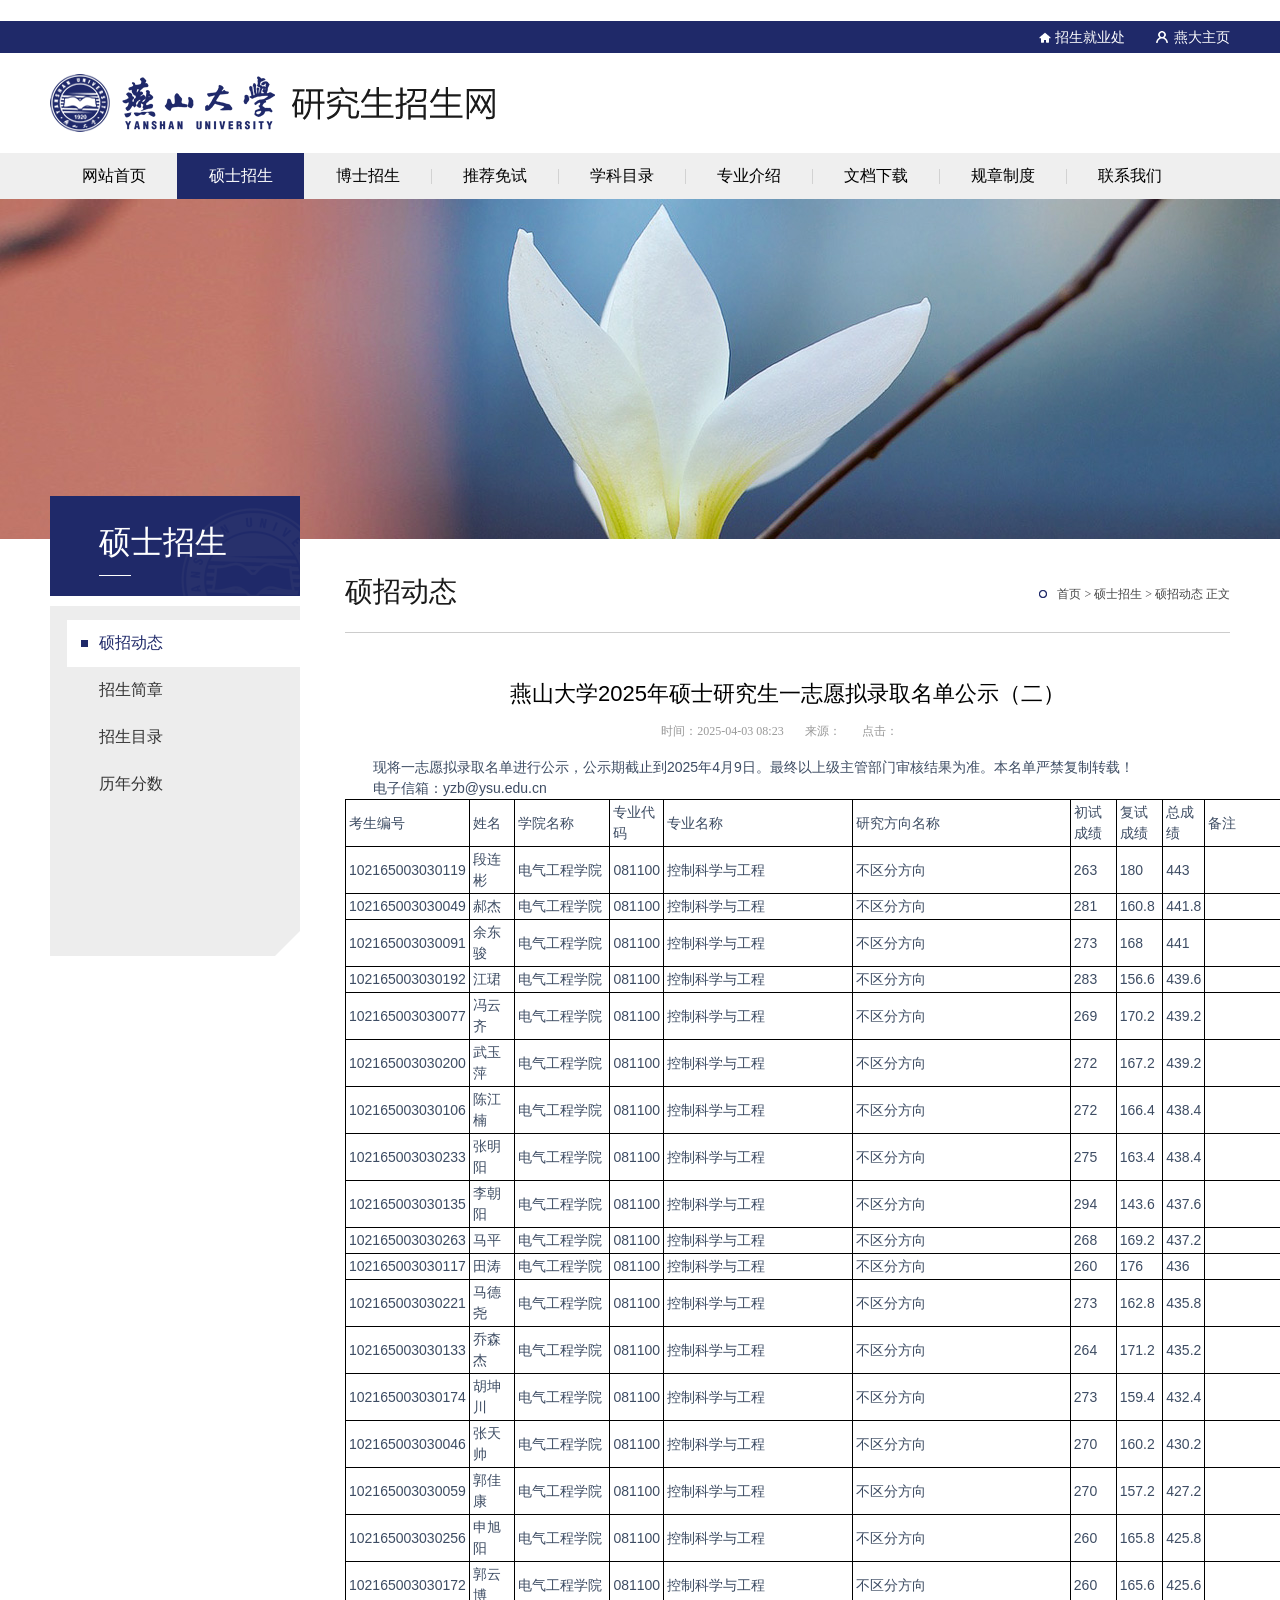
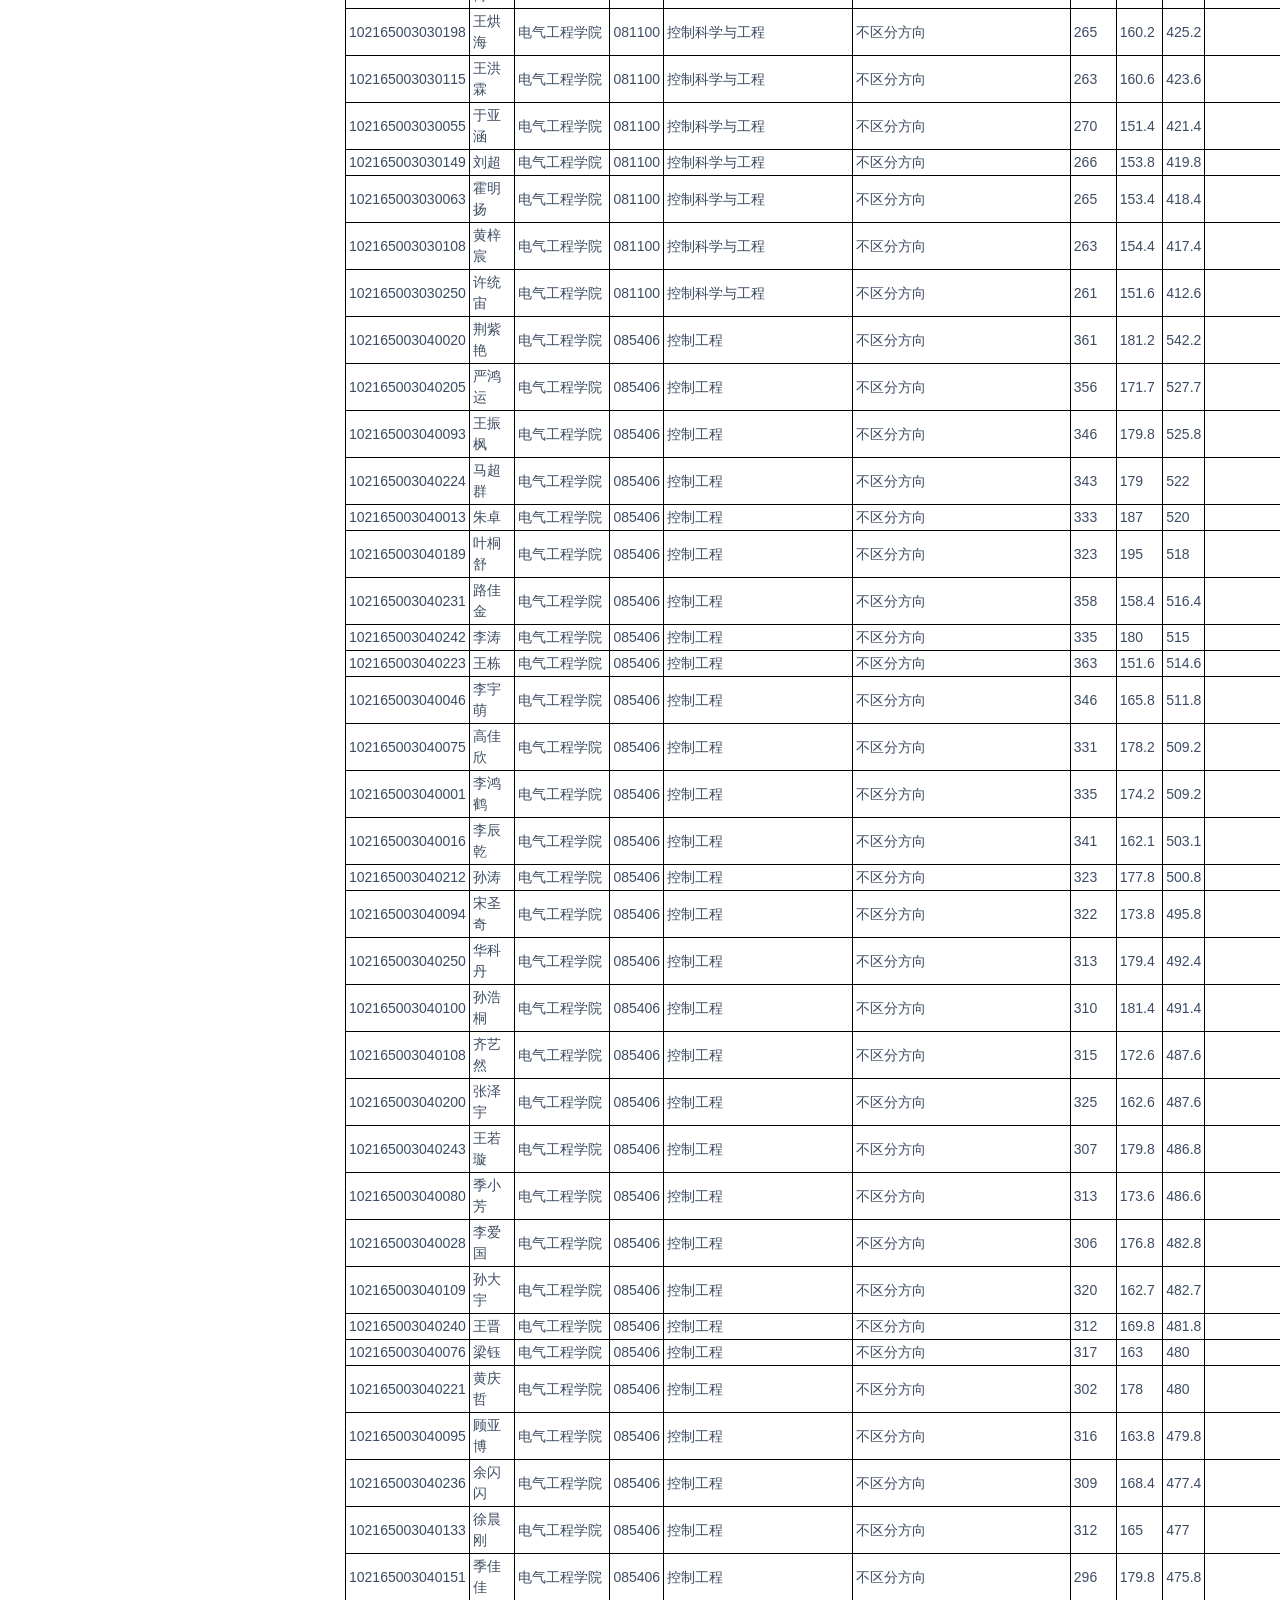
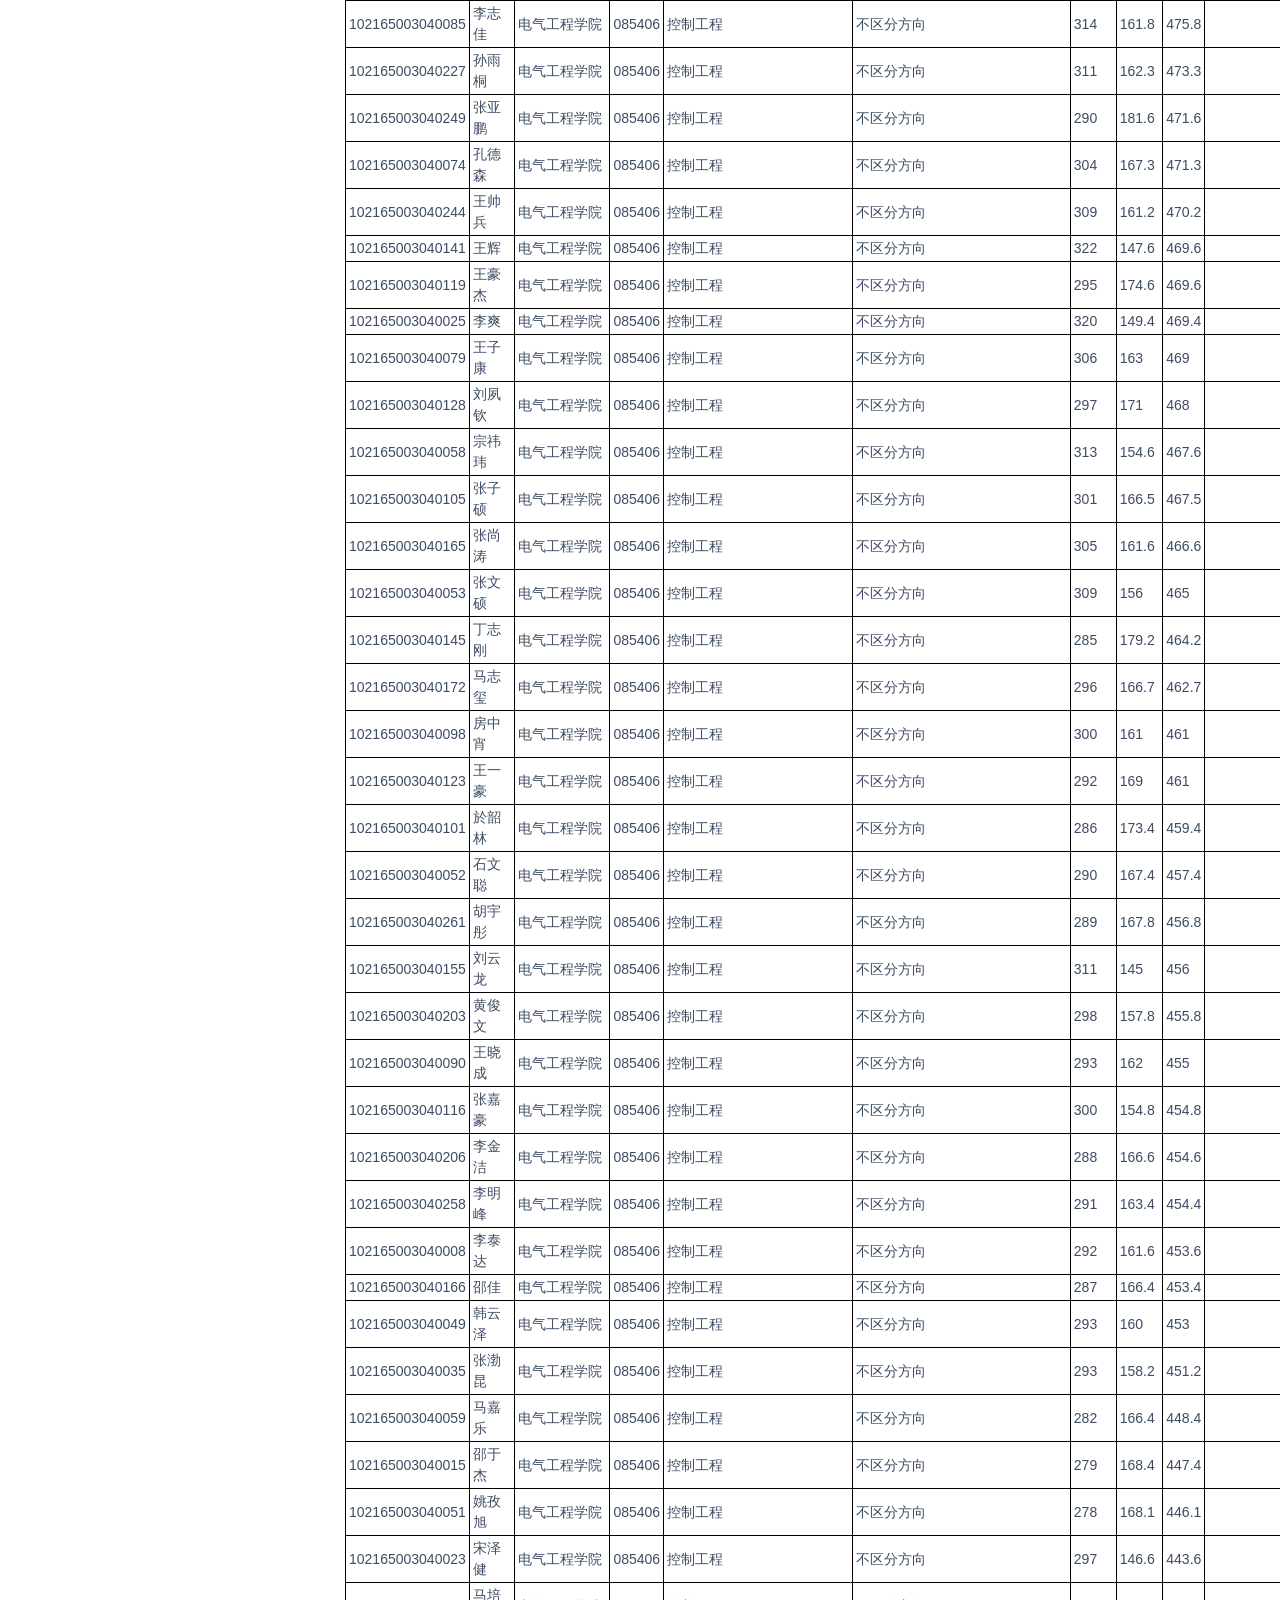
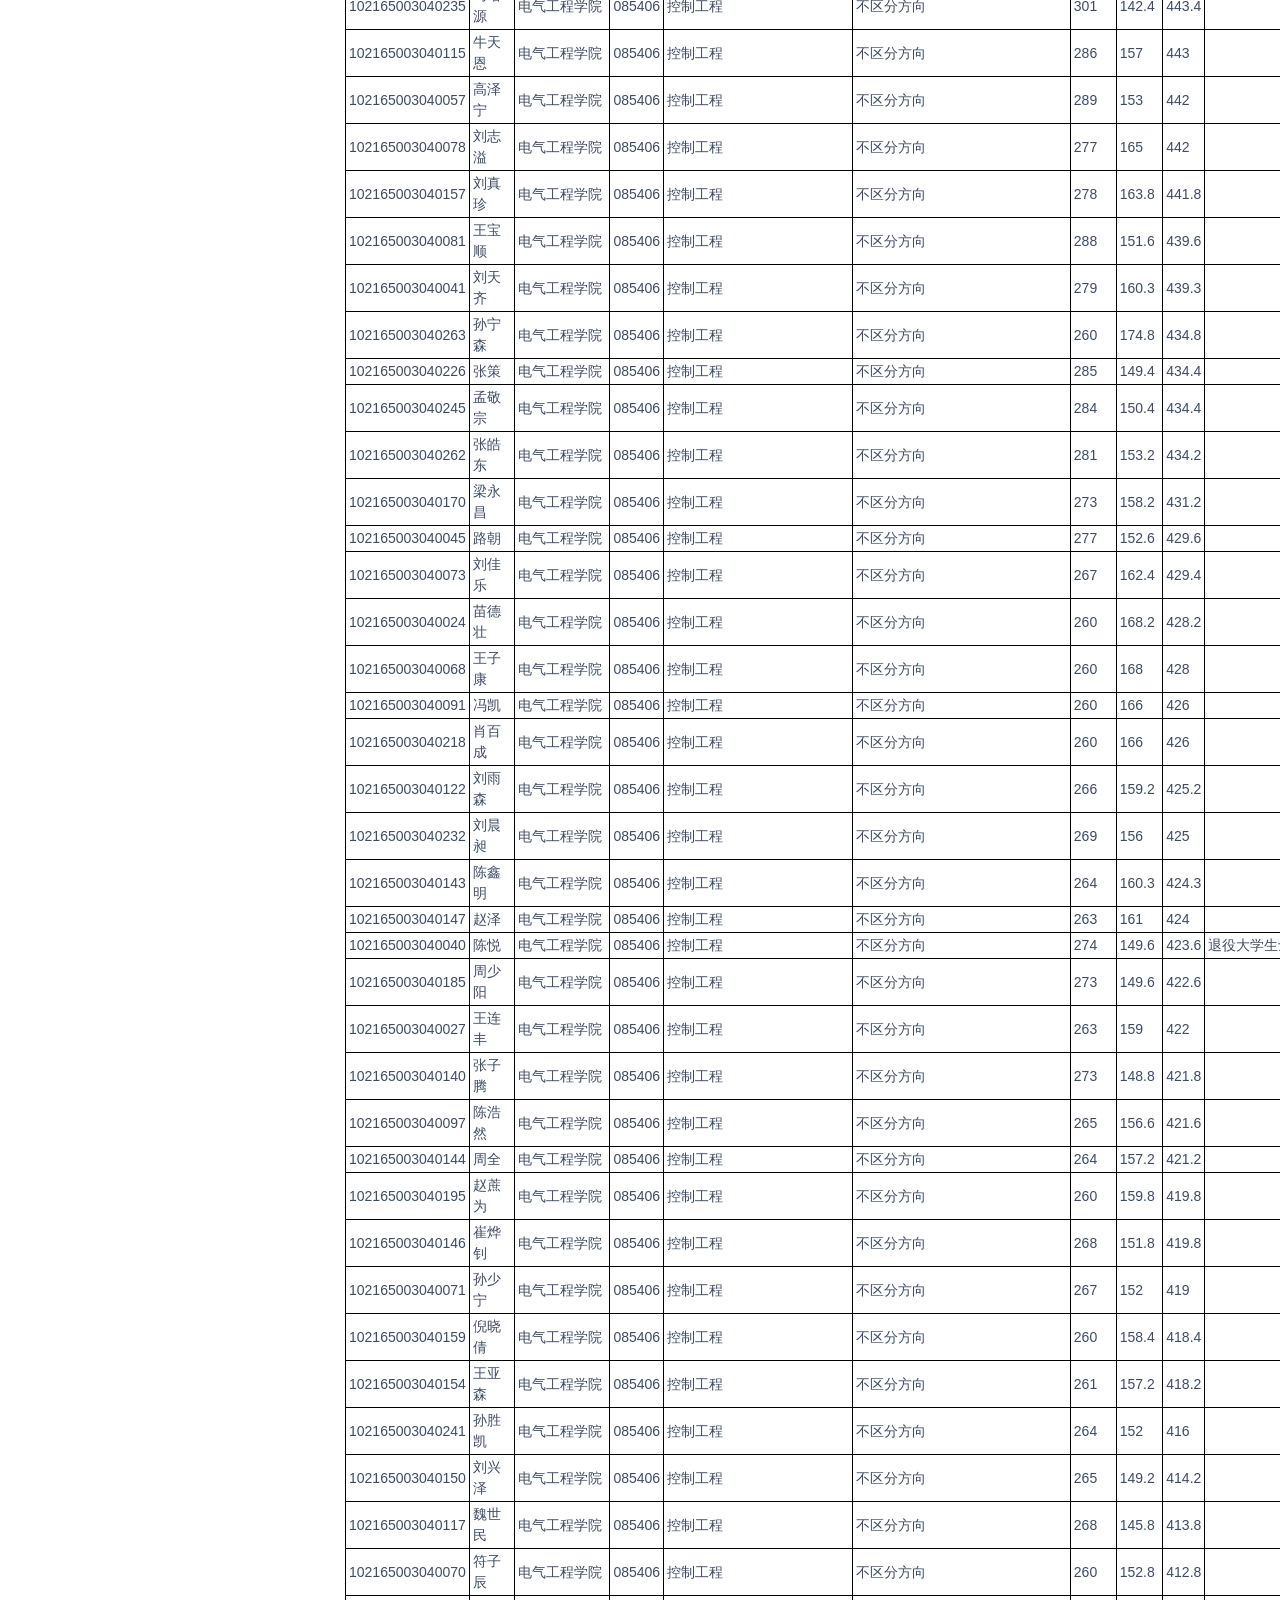
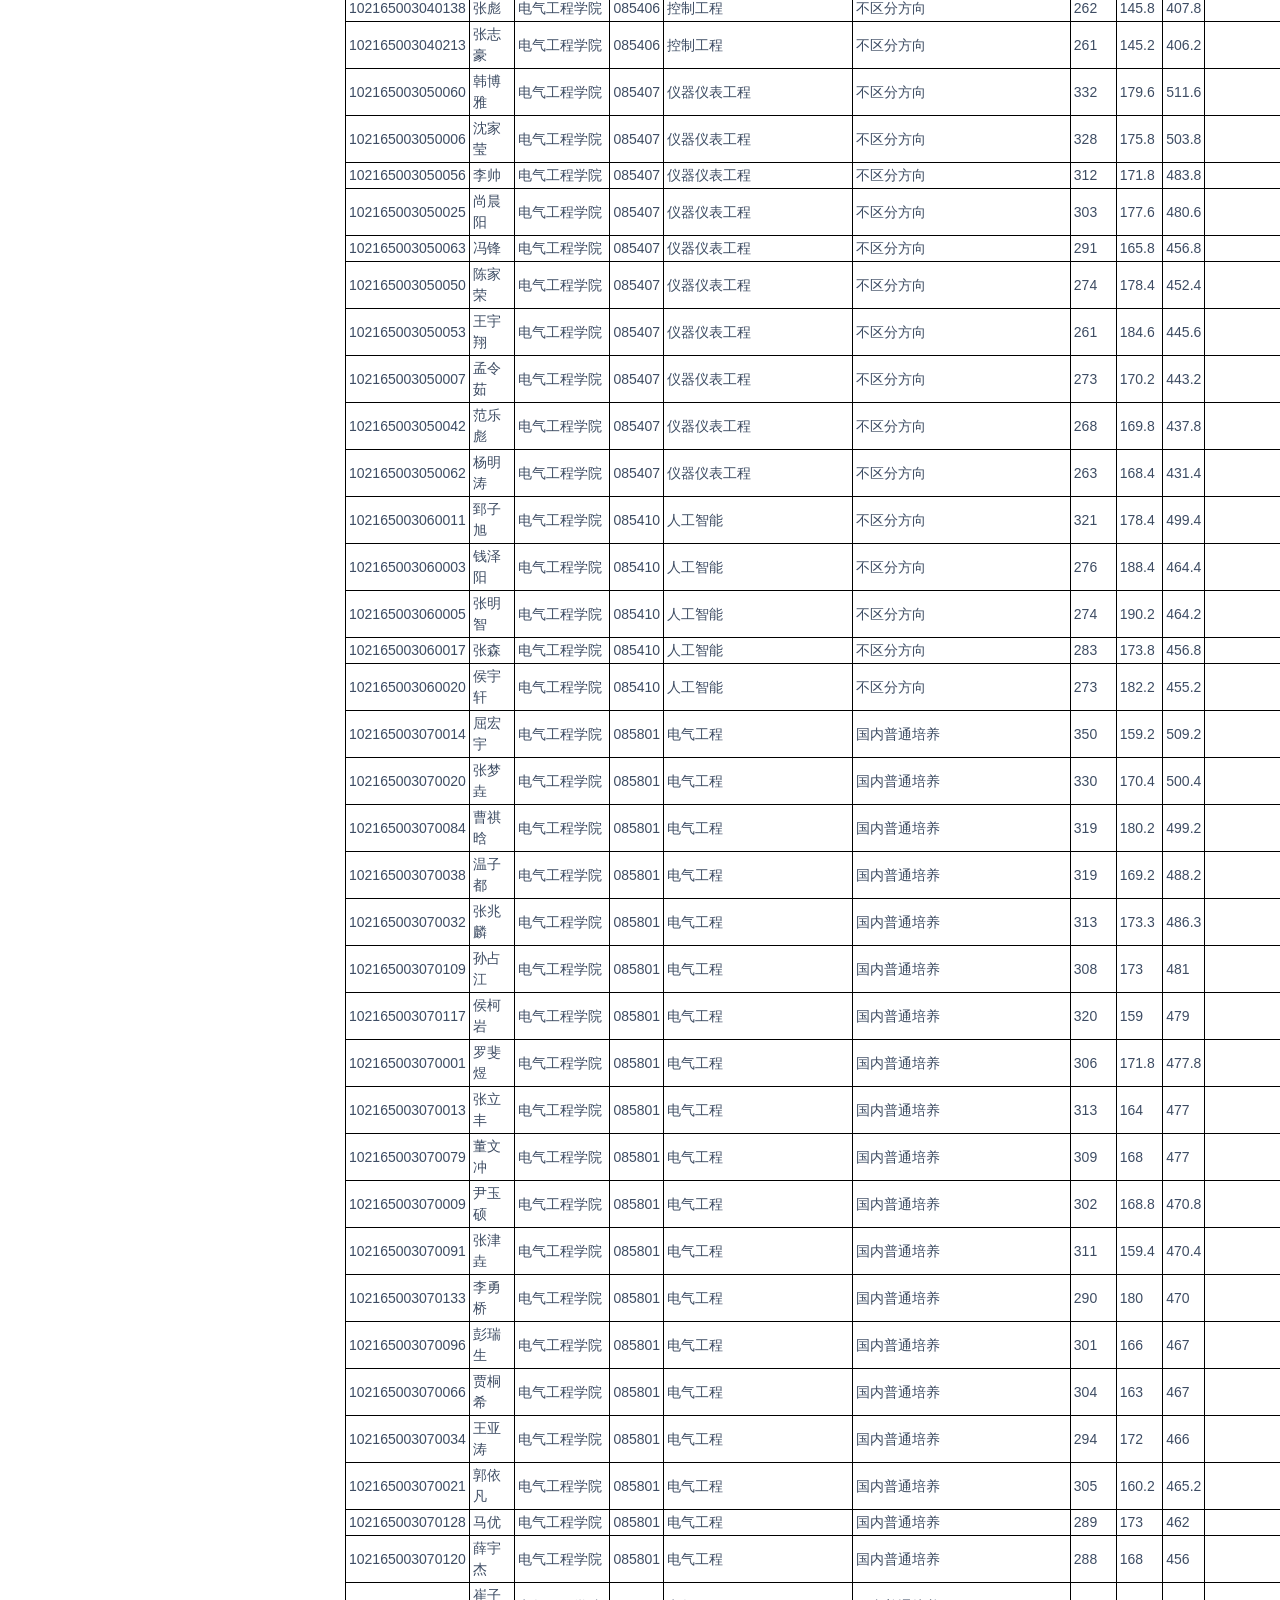
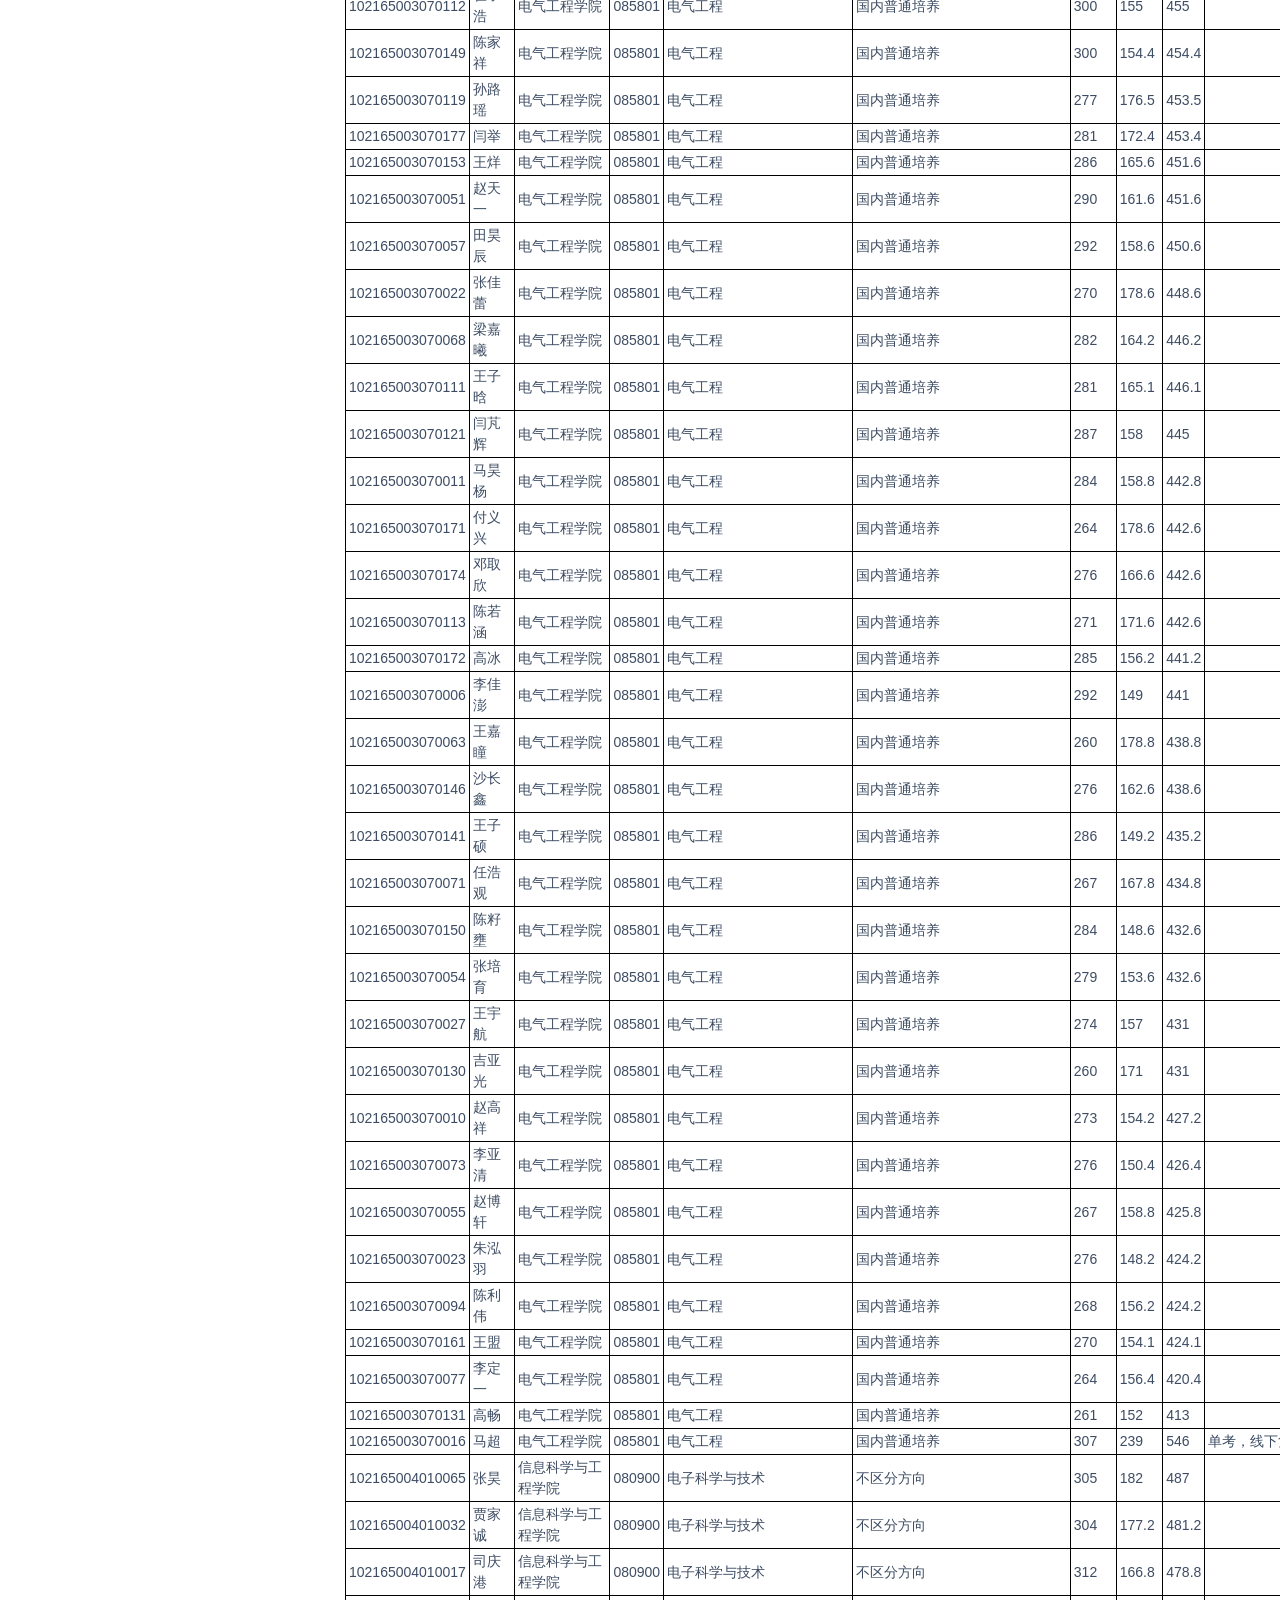
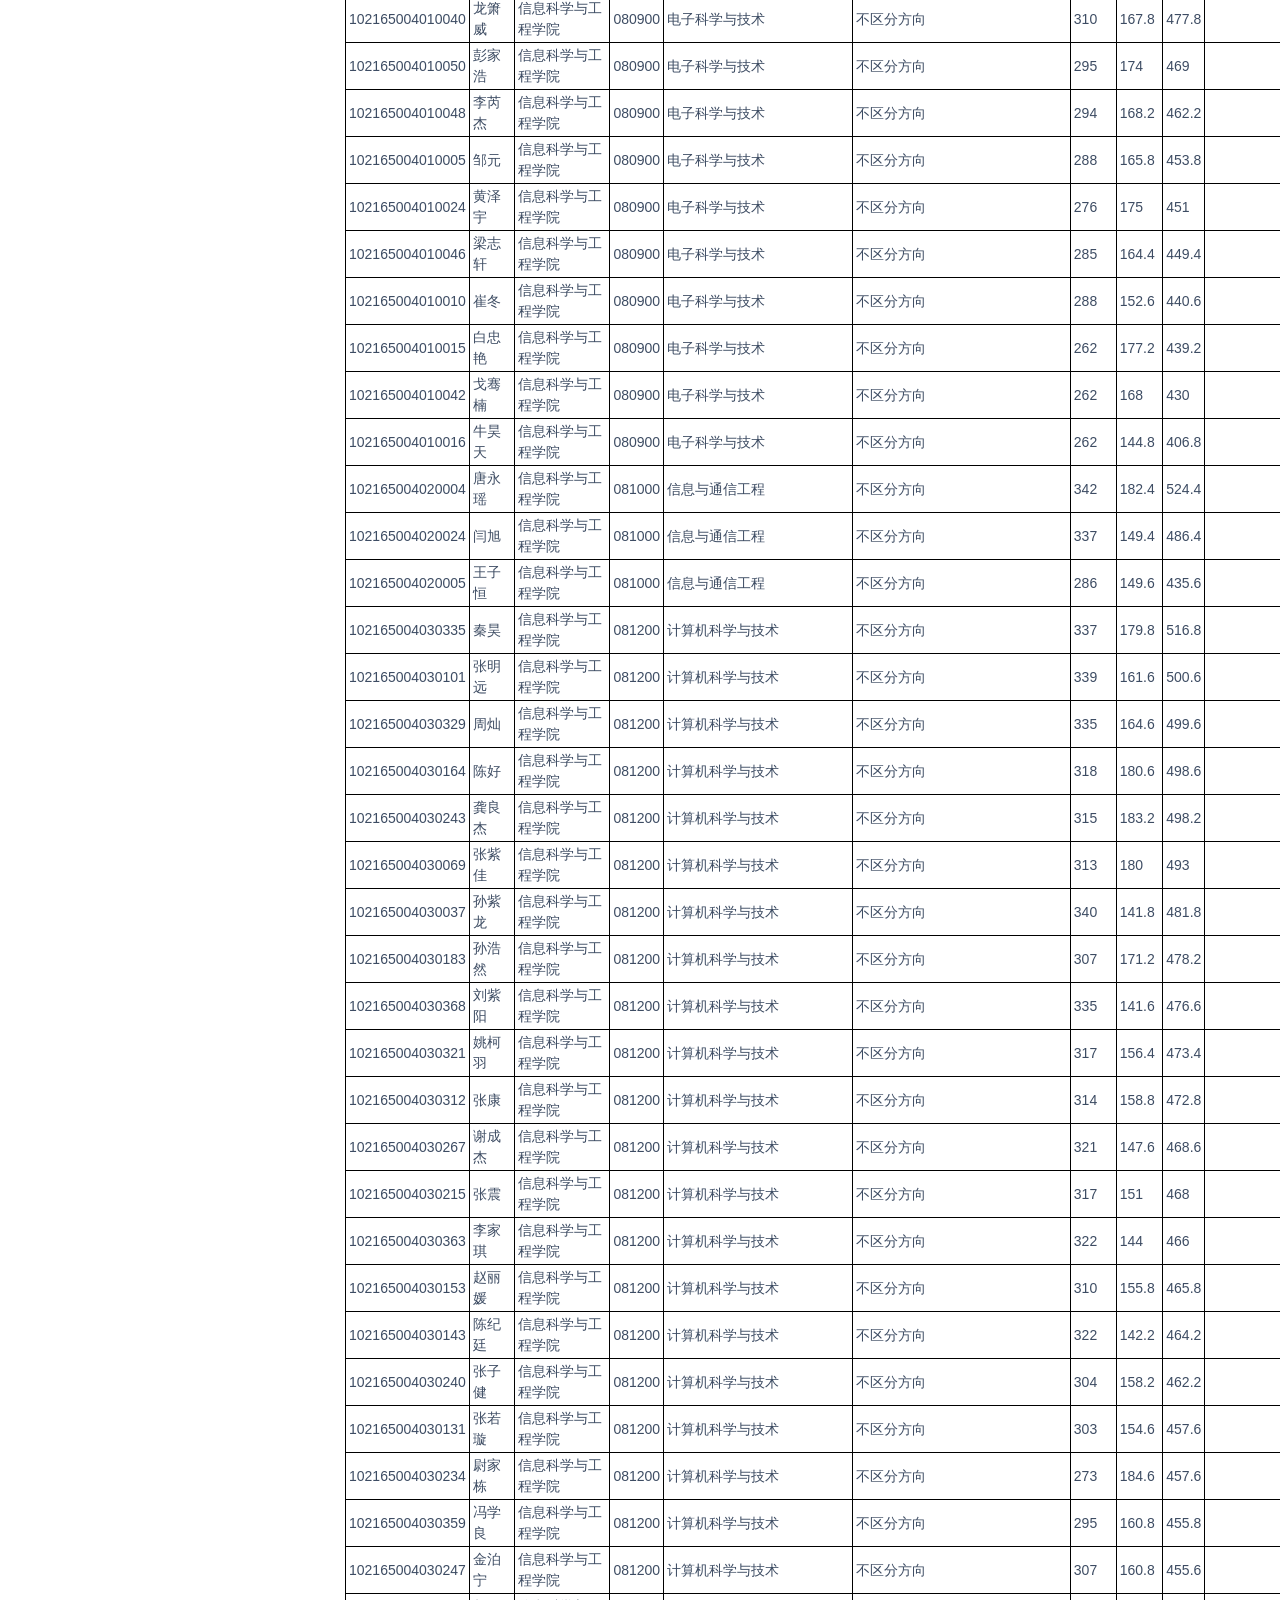
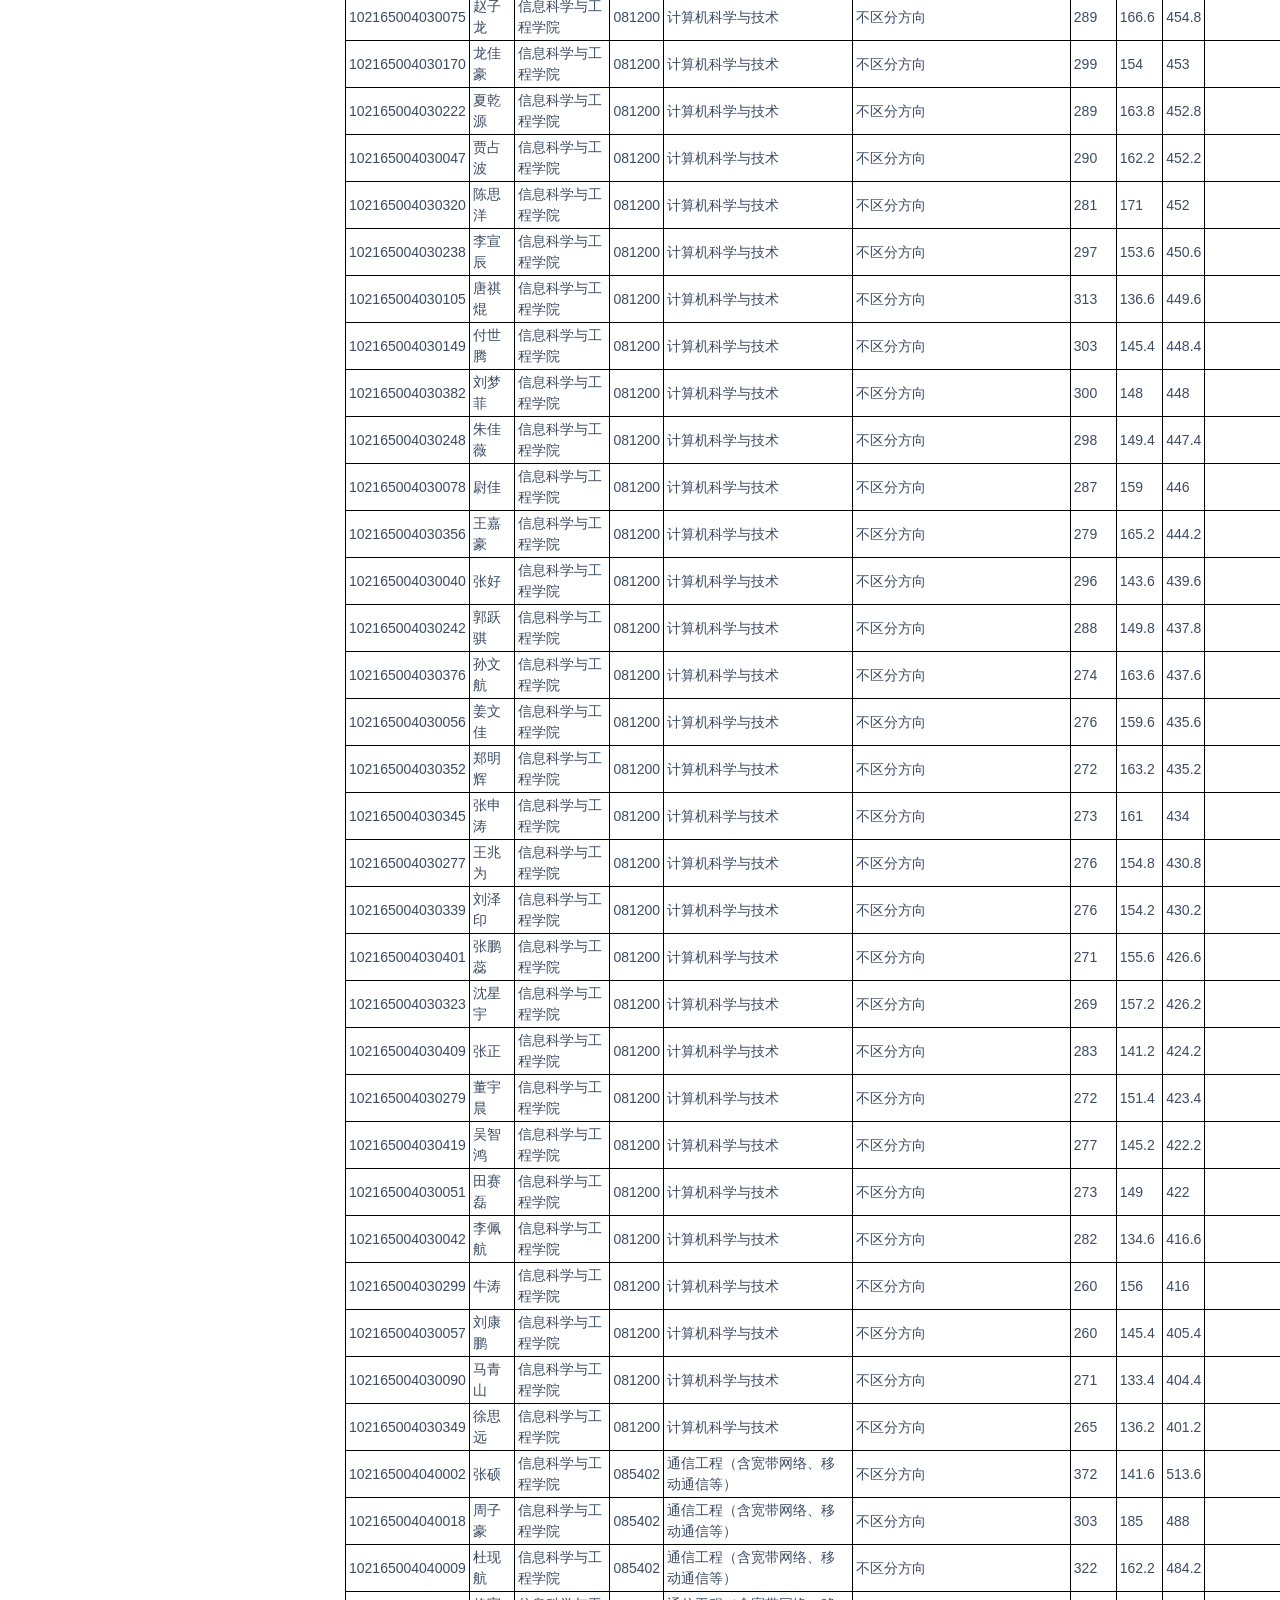
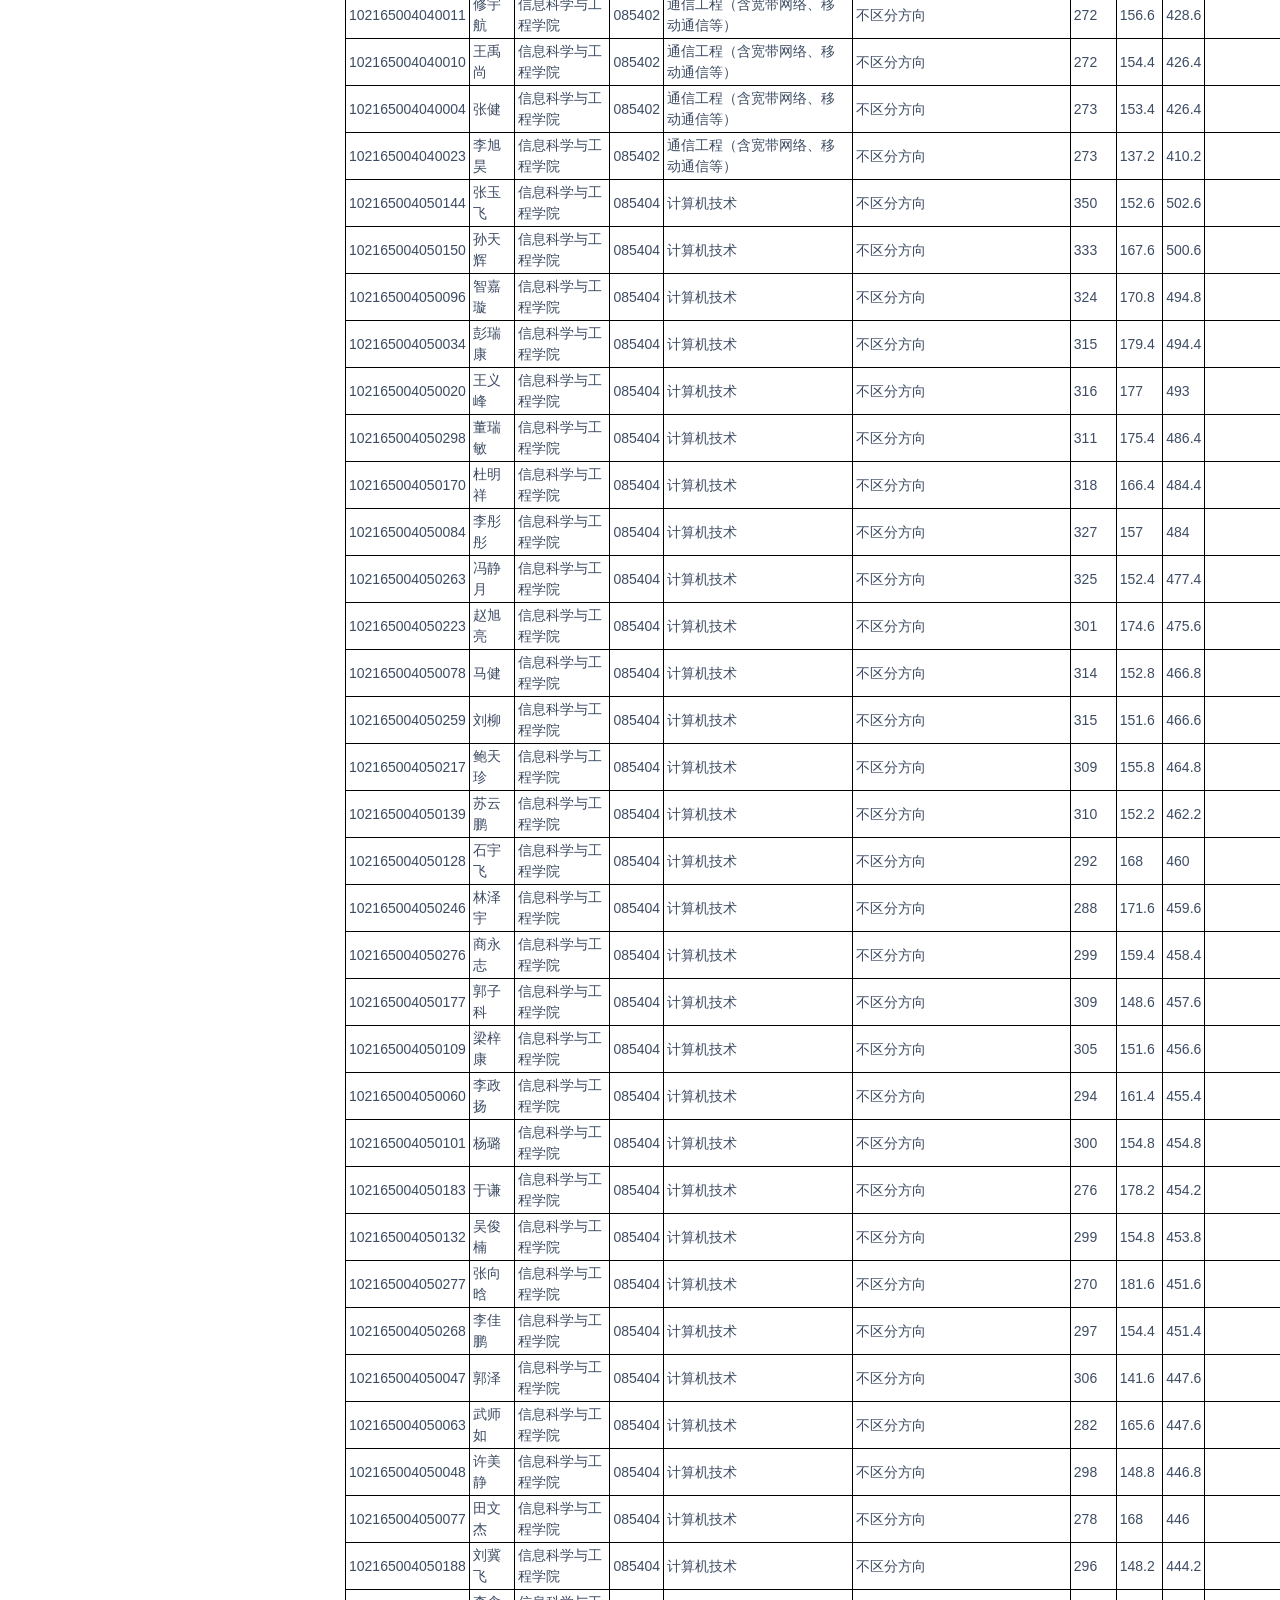
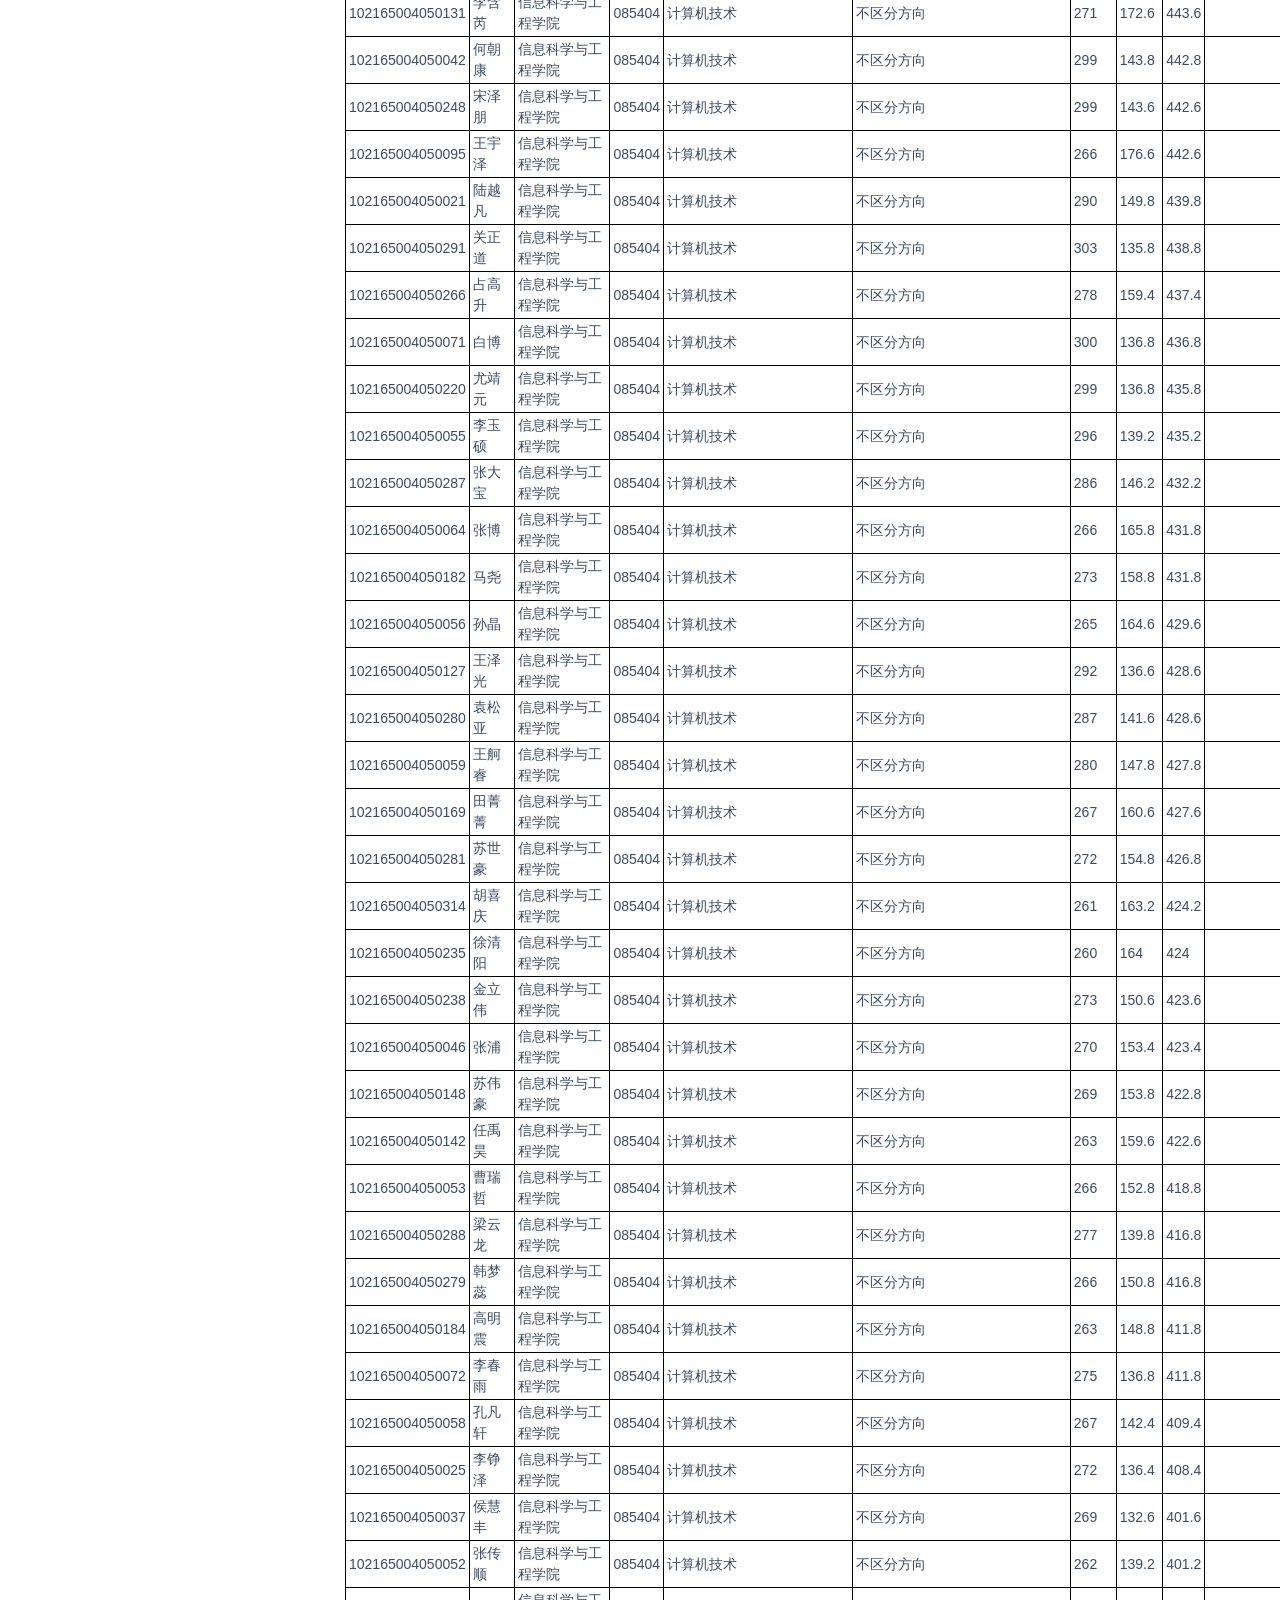
==== index.html @ dfee400f "Add files via upload" ====
﻿﻿<!DOCTYPE html>
<HTML lang="zh-CN">
    <HEAD>
        <TITLE>燕山大学2025年硕士研究生调剂考生拟录取名单公示（二）-招生网 </TITLE><META Name="keywords" Content="招生网 ,燕山,山大,大学,2025,20,25,硕士研究生,硕士,研究生,研究,志愿,录取名单,录取,取名,名单,公示" />
<META Name="description" Content="现将一志愿拟录取名单进行公示，公示期截止到2025年4月9日。最终以上级主管部门审核结果为准。本名单严禁复制转载！电子信箱：yzb@ysu.edu.cn考生编号姓名学院名称专业代码专业名称研究方向名称初试成绩复试成绩总成绩备注102165003030119段连彬电气工程学院081100控制科学与工程不区分方向263180443102165003030049郝杰电气工程学院081100控制科学与工程不区分方向281160.8441.8102165003030091余东骏电气工程学院081100控制科..." />

        
        <META name="description" content="" />
        <META charset="utf-8">
        <META content="IE=edge, chrome=1" http-equiv="X-UA-Compatible">
        <META name="renderer" content="webkit">
        <META name="viewport" content="width=device-width, initial-scale=1, maximum-scale=1, minimum-scale=1, user-scalable=no">
        <META name="format-detection" content="telephone=no">
        <META name="description" content="">
        <LINK rel="stylesheet" href="static/css/style.css">
        <!--Announced by Visual SiteBuilder 9-->
        <link rel="stylesheet" type="text/css" href="static/css/_sitegray_d.css" />
        <script language="javascript" src="static/js/_sitegray.js">
        </script>
        <!--CustomerNO:77656262657232307e7847545350574503070000-->
        <link rel="stylesheet" type="text/css" href="static/css/content.vsb.css" />
        <script type="text/javascript" src="static/js/counter.js">
        </script>
       
    <!--Announced by Visual SiteBuilder 9-->
<link rel="stylesheet" type="text/css" href="static/css/_sitegray_d_1.css" />
<script language="javascript" src="static/js/_sitegray.js"></script>
<!-- CustomerNO:77656262657232307e7f475050555742000000014150 -->
<link rel="stylesheet" type="text/css" href="../../yzw/detail.vsb.css" />
<script type="text/javascript" src="static/js/counter.js"></script>
<script type="text/javascript">_jsq_(1254,'/yzw/detail.jsp',6417,1453411336)</script>
</HEAD>
    <BODY>
        <DIV class="hd-top">
            <DIV class="wp">
                <DIV class="link">
                    <a class="home" href="http://zsjyc.ysu.edu.cn/" target="_blank">
                        招生就业处
                    </a>
                    <a class="login" href="http://www.ysu.edu.cn/" target="_blank">
                        燕大主页
                    </a>
                </DIV>
            </DIV>
        </DIV>
        <DIV class="header">
            <DIV class="wp">
                <DIV class="logo">
                    <!--网站logo图片地址请在本组件"内容配置-网站logo"处填写-->
                    <a href="../../index.htm" title="研究生招生网">
                        <img src="static/picture/logo.png" width="482" height="58" border="0" alt="研究生招生网" title="研究生招生网">
                    </a>
                </DIV>
                
            </DIV>
        </DIV>
        <div class="nav"><div class="wp">
<ul class="fix">
<li>
<a class="v1" href="../../yjsxwz/yzsy.htm" title="网站首页">网站首页</a>
</li>
<li class="on">
<a class="v1" href="#" title="硕士招生">硕士招生</a>
  <dl>

    <dd><a href="../../yjsxwz/sszs/szdong.htm" title="硕招动态">硕招动态</a></dd>


    <dd><a href="../../yjsxwz/sszs/zsjian.htm" title="招生简章">招生简章</a></dd>


    <dd><a href="../../yjsxwz/sszs/zsml.htm" title="招生目录">招生目录</a></dd>


    <dd><a href="../../yjsxwz/sszs/lnfs.htm" title="历年分数">历年分数</a></dd>

 </dl>
</li>
<li>
<a class="v1" href="#" title="博士招生">博士招生</a>
  <dl>

    <dd><a href="../../yjsxwz/bszs/bzdt.htm" title="博招动态">博招动态</a></dd>


    <dd><a href="../../yjsxwz/bszs/zsjz.htm" title="招生简章">招生简章</a></dd>


    <dd><a href="../../yjsxwz/bszs/cjcx.htm" title="成绩查询">成绩查询</a></dd>

 </dl>
</li>
<li>
<a class="v1" href="../../yjsxwz/tjms.htm" title="推荐免试">推荐免试</a>
</li>
<li>
<a class="v1" href="../../yjsxwz/xkml.htm" title="学科目录">学科目录</a>
</li>
<li>
<a class="v1" href="#" title="专业介绍">专业介绍</a>
  <dl>

    <dd><a href="../../yjsxwz/zyjs/sszy.htm" title="硕士专业">硕士专业</a></dd>


    <dd><a href="../../yjsxwz/zyjs/bszy.htm" title="博士专业">博士专业</a></dd>

 </dl>
</li>
<li>
<a class="v1" href="#" title="文档下载">文档下载</a>
  <dl>

    <dd><a href="../../yjsxwz/wdxz/sswd.htm" title="硕士文档">硕士文档</a></dd>


    <dd><a href="../../yjsxwz/wdxz/bswd.htm" title="博士文档">博士文档</a></dd>

 </dl>
</li>
<li>
<a class="v1" href="../../yjsxwz/gzzd.htm" title="规章制度">规章制度</a>
</li>
<li>
<a class="v1" href="#" title="联系我们">联系我们</a>
  <dl>

    <dd><a href="../../yjsxwz/lxdh/xyxdh.htm" title="学院电话">学院电话</a></dd>


    <dd><a href="../../yjsxwz/lxdh/zszx.htm" title="招生咨询">招生咨询</a></dd>


    <dd><a href="../../yjsxwz/lxdh/cjwt.htm" title="常见问题">常见问题</a></dd>

 </dl>
</li>
</ul>
</div></div>
        <div class="m-header">
        <div class="logo">
                <a href="../../yzw/index.htm" title="">
                    <img class="img" src="static/picture/logo.png" border="0">
                </a>
            </div>
            <span class="menuBtn">
                <b>
                </b>
                <b>
                </b>
                <b>
                </b>
            </span>
        </div>
        <div class="menu">
        <ul>
<li>
<a href="../../yjsxwz/yzsy.htm">网站首页</a>
</li>
<li>
<a href="#">硕士招生</a>
 <dl>
    <dd><a href="../../yjsxwz/sszs/szdong.htm">硕招动态</a></dd>
</dl>
 <dl>
    <dd><a href="../../yjsxwz/sszs/zsjian.htm">招生简章</a></dd>
</dl>
 <dl>
    <dd><a href="../../yjsxwz/sszs/zsml.htm">招生目录</a></dd>
</dl>
 <dl>
    <dd><a href="../../yjsxwz/sszs/lnfs.htm">历年分数</a></dd>
</dl>
</li>
<li>
<a href="#">博士招生</a>
 <dl>
    <dd><a href="../../yjsxwz/bszs/bzdt.htm">博招动态</a></dd>
</dl>
 <dl>
    <dd><a href="../../yjsxwz/bszs/zsjz.htm">招生简章</a></dd>
</dl>
 <dl>
    <dd><a href="../../yjsxwz/bszs/cjcx.htm">成绩查询</a></dd>
</dl>
</li>
<li>
<a href="../../yjsxwz/tjms.htm">推荐免试</a>
</li>
<li>
<a href="../../yjsxwz/xkml.htm">学科目录</a>
</li>
<li>
<a href="#">专业介绍</a>
 <dl>
    <dd><a href="../../yjsxwz/zyjs/sszy.htm">硕士专业</a></dd>
</dl>
 <dl>
    <dd><a href="../../yjsxwz/zyjs/bszy.htm">博士专业</a></dd>
</dl>
</li>
<li>
<a href="#">文档下载</a>
 <dl>
    <dd><a href="../../yjsxwz/wdxz/sswd.htm">硕士文档</a></dd>
</dl>
 <dl>
    <dd><a href="../../yjsxwz/wdxz/bswd.htm">博士文档</a></dd>
</dl>
</li>
<li>
<a href="../../yjsxwz/gzzd.htm">规章制度</a>
</li>
<li>
<a href="#">联系我们</a>
 <dl>
    <dd><a href="../../yjsxwz/lxdh/xyxdh.htm">学院电话</a></dd>
</dl>
 <dl>
    <dd><a href="../../yjsxwz/lxdh/zszx.htm">招生咨询</a></dd>
</dl>
 <dl>
    <dd><a href="../../yjsxwz/lxdh/cjwt.htm">常见问题</a></dd>
</dl>
</li>
</ul>

        </div>
        <DIV class="ban" style="background-image: url(static/images/ban3.jpg)">
        </DIV>
        <DIV class="main">
            <DIV class="c">
            </DIV>
            <DIV class="m-inner">
                <DIV class="wp">
                    <DIV class="col-slide">
                        <H3 class="top">
                            <SPAN>



硕士招生</SPAN>
                        </H3>
                        <UL class="snv"><li class="on">
    <a href="../../yjsxwz/sszs/szdong.htm" title="硕招动态">
         硕招动态
    </a>
</li>
                            
<li>
    <a href="../../yjsxwz/sszs/zsjian.htm" title="招生简章">
         招生简章
    </a>
</li>
                            
<li>
    <a href="../../yjsxwz/sszs/zsml.htm" title="招生目录">
         招生目录
    </a>
</li>
                            
<li>
    <a href="../../yjsxwz/sszs/lnfs.htm" title="历年分数">
         历年分数
    </a>
</li>
                            
</UL>
                    </DIV>
                    <DIV class="col-main">
                        <DIV class="top">
                            <DIV class="cur">    
    <a href="#">
                                    首页
                                </a>
                                
                                
    &gt;
    <a href="#">
                                    硕士招生
                                </a>
                                
                                
    &gt;
    <a href="#">
                                    硕招动态
                                </a>
                                
                                
       正文
</DIV>
                            <H3>



硕招动态</H3>
                        </DIV>
                        <DIV class="m-text">
<script language="javascript" src="static/js/dynclicks.js"></script><script language="javascript" src="static/js/newsvotedwr.js"></script><script language="javascript" src="static/js/engine.js"></script><script language="javascript" src="static/js/newscontent.js"></script><link rel="stylesheet" Content-type="text/css" href="static/css/format2.css"><script language="javascript" src="static/js/ajax.js"></script><form name="_newscontent_fromname"><script language="javascript" src="static/js/jquery-latest.min.js"></script>
<div>
   <h1 align="center">燕山大学2025年硕士研究生一志愿拟录取名单公示（二）</h1>
   <DIV class="info">
   <SPAN class="date">时间：2025-04-03 08:23 </SPAN>
   <SPAN class="author">来源：</SPAN>
   <SPAN class="amount">点击：<script>_showDynClicks("wbnews", 1453411336, 6417)</script></SPAN> </DIV>
   <div id="vsb_content_2"><div class="v_news_content">
<p class="vsbcontent_start">现将一志愿拟录取名单进行公示，公示期截止到2025年4月9日。最终以上级主管部门审核结果为准。本名单严禁复制转载！</p>
<p>电子信箱：yzb@ysu.edu.cn</p>
<table cellpadding="0" cellspacing="0" width="998" height="8517">
 <tbody>
  <tr height="17" class="firstRow">
   <td height="12" width="91" x:str=""><p>考生编号</p></td>
   <td width="47" x:str=""><p>姓名</p></td>
   <td width="101" x:str=""><p>学院名称</p></td>
   <td width="47" x:str=""><p>专业代码</p></td>
   <td width="200" x:str=""><p>专业名称</p></td>
   <td width="233" x:str=""><p>研究方向名称</p></td>
   <td width="47" x:str=""><p>初试成绩</p></td>
   <td width="47" x:str=""><p>复试成绩</p></td>
   <td width="37" x:str=""><p>总成绩</p></td>
   <td width="145" x:str=""><p>备注</p></td>
  </tr>
  <tr height="17">
   <td height="12" x:str=""><p>102165003030119</p></td>
   <td x:str=""><p>段连彬</p></td>
   <td x:str=""><p>电气工程学院</p></td>
   <td x:str=""><p>081100</p></td>
   <td x:str=""><p>控制科学与工程</p></td>
   <td x:str=""><p>不区分方向</p></td>
   <td x:num="263"><p>263</p></td>
   <td x:num="180"><p>180</p></td>
   <td x:num="443"><p>443</p></td>
   <td><br></td>
  </tr>
  <tr height="17">
   <td height="12" x:str=""><p>102165003030049</p></td>
   <td x:str=""><p>郝杰</p></td>
   <td x:str=""><p>电气工程学院</p></td>
   <td x:str=""><p>081100</p></td>
   <td x:str=""><p>控制科学与工程</p></td>
   <td x:str=""><p>不区分方向</p></td>
   <td x:num="281"><p>281</p></td>
   <td x:num="160.8"><p>160.8</p></td>
   <td x:num="441.8"><p>441.8</p></td>
   <td><br></td>
  </tr>
  <tr height="17">
   <td height="12" x:str=""><p>102165003030091</p></td>
   <td x:str=""><p>余东骏</p></td>
   <td x:str=""><p>电气工程学院</p></td>
   <td x:str=""><p>081100</p></td>
   <td x:str=""><p>控制科学与工程</p></td>
   <td x:str=""><p>不区分方向</p></td>
   <td x:num="273"><p>273</p></td>
   <td x:num="168"><p>168</p></td>
   <td x:num="441"><p>441</p></td>
   <td><br></td>
  </tr>
  <tr height="17">
   <td height="12" x:str=""><p>102165003030192</p></td>
   <td x:str=""><p>江珺</p></td>
   <td x:str=""><p>电气工程学院</p></td>
   <td x:str=""><p>081100</p></td>
   <td x:str=""><p>控制科学与工程</p></td>
   <td x:str=""><p>不区分方向</p></td>
   <td x:num="283"><p>283</p></td>
   <td x:num="156.6"><p>156.6</p></td>
   <td x:num="439.6"><p>439.6</p></td>
   <td><br></td>
  </tr>
  <tr height="17">
   <td height="12" x:str=""><p>102165003030077</p></td>
   <td x:str=""><p>冯云齐</p></td>
   <td x:str=""><p>电气工程学院</p></td>
   <td x:str=""><p>081100</p></td>
   <td x:str=""><p>控制科学与工程</p></td>
   <td x:str=""><p>不区分方向</p></td>
   <td x:num="269"><p>269</p></td>
   <td x:num="170.2"><p>170.2</p></td>
   <td x:num="439.2"><p>439.2</p></td>
   <td><br></td>
  </tr>
  <tr height="17">
   <td height="12" x:str=""><p>102165003030200</p></td>
   <td x:str=""><p>武玉萍</p></td>
   <td x:str=""><p>电气工程学院</p></td>
   <td x:str=""><p>081100</p></td>
   <td x:str=""><p>控制科学与工程</p></td>
   <td x:str=""><p>不区分方向</p></td>
   <td x:num="272"><p>272</p></td>
   <td x:num="167.2"><p>167.2</p></td>
   <td x:num="439.2"><p>439.2</p></td>
   <td><br></td>
  </tr>
  <tr height="17">
   <td height="12" x:str=""><p>102165003030106</p></td>
   <td x:str=""><p>陈江楠</p></td>
   <td x:str=""><p>电气工程学院</p></td>
   <td x:str=""><p>081100</p></td>
   <td x:str=""><p>控制科学与工程</p></td>
   <td x:str=""><p>不区分方向</p></td>
   <td x:num="272"><p>272</p></td>
   <td x:num="166.4"><p>166.4</p></td>
   <td x:num="438.4"><p>438.4</p></td>
   <td><br></td>
  </tr>
  <tr height="17">
   <td height="12" x:str=""><p>102165003030233</p></td>
   <td x:str=""><p>张明阳</p></td>
   <td x:str=""><p>电气工程学院</p></td>
   <td x:str=""><p>081100</p></td>
   <td x:str=""><p>控制科学与工程</p></td>
   <td x:str=""><p>不区分方向</p></td>
   <td x:num="275"><p>275</p></td>
   <td x:num="163.4"><p>163.4</p></td>
   <td x:num="438.4"><p>438.4</p></td>
   <td><br></td>
  </tr>
  <tr height="17">
   <td height="12" x:str=""><p>102165003030135</p></td>
   <td x:str=""><p>李朝阳</p></td>
   <td x:str=""><p>电气工程学院</p></td>
   <td x:str=""><p>081100</p></td>
   <td x:str=""><p>控制科学与工程</p></td>
   <td x:str=""><p>不区分方向</p></td>
   <td x:num="294"><p>294</p></td>
   <td x:num="143.6"><p>143.6</p></td>
   <td x:num="437.6"><p>437.6</p></td>
   <td><br></td>
  </tr>
  <tr height="17">
   <td height="12" x:str=""><p>102165003030263</p></td>
   <td x:str=""><p>马平</p></td>
   <td x:str=""><p>电气工程学院</p></td>
   <td x:str=""><p>081100</p></td>
   <td x:str=""><p>控制科学与工程</p></td>
   <td x:str=""><p>不区分方向</p></td>
   <td x:num="268"><p>268</p></td>
   <td x:num="169.2"><p>169.2</p></td>
   <td x:num="437.2"><p>437.2</p></td>
   <td><br></td>
  </tr>
  <tr height="17">
   <td height="12" x:str=""><p>102165003030117</p></td>
   <td x:str=""><p>田涛</p></td>
   <td x:str=""><p>电气工程学院</p></td>
   <td x:str=""><p>081100</p></td>
   <td x:str=""><p>控制科学与工程</p></td>
   <td x:str=""><p>不区分方向</p></td>
   <td x:num="260"><p>260</p></td>
   <td x:num="176"><p>176</p></td>
   <td x:num="436"><p>436</p></td>
   <td><br></td>
  </tr>
  <tr height="17">
   <td height="12" x:str=""><p>102165003030221</p></td>
   <td x:str=""><p>马德尧</p></td>
   <td x:str=""><p>电气工程学院</p></td>
   <td x:str=""><p>081100</p></td>
   <td x:str=""><p>控制科学与工程</p></td>
   <td x:str=""><p>不区分方向</p></td>
   <td x:num="273"><p>273</p></td>
   <td x:num="162.8"><p>162.8</p></td>
   <td x:num="435.8"><p>435.8</p></td>
   <td><br></td>
  </tr>
  <tr height="17">
   <td height="12" x:str=""><p>102165003030133</p></td>
   <td x:str=""><p>乔森杰</p></td>
   <td x:str=""><p>电气工程学院</p></td>
   <td x:str=""><p>081100</p></td>
   <td x:str=""><p>控制科学与工程</p></td>
   <td x:str=""><p>不区分方向</p></td>
   <td x:num="264"><p>264</p></td>
   <td x:num="171.2"><p>171.2</p></td>
   <td x:num="435.2"><p>435.2</p></td>
   <td><br></td>
  </tr>
  <tr height="17">
   <td height="12" x:str=""><p>102165003030174</p></td>
   <td x:str=""><p>胡坤川</p></td>
   <td x:str=""><p>电气工程学院</p></td>
   <td x:str=""><p>081100</p></td>
   <td x:str=""><p>控制科学与工程</p></td>
   <td x:str=""><p>不区分方向</p></td>
   <td x:num="273"><p>273</p></td>
   <td x:num="159.4"><p>159.4</p></td>
   <td x:num="432.4"><p>432.4</p></td>
   <td><br></td>
  </tr>
  <tr height="17">
   <td height="12" x:str=""><p>102165003030046</p></td>
   <td x:str=""><p>张天帅</p></td>
   <td x:str=""><p>电气工程学院</p></td>
   <td x:str=""><p>081100</p></td>
   <td x:str=""><p>控制科学与工程</p></td>
   <td x:str=""><p>不区分方向</p></td>
   <td x:num="270"><p>270</p></td>
   <td x:num="160.2"><p>160.2</p></td>
   <td x:num="430.2"><p>430.2</p></td>
   <td><br></td>
  </tr>
  <tr height="17">
   <td height="12" x:str=""><p>102165003030059</p></td>
   <td x:str=""><p>郭佳康</p></td>
   <td x:str=""><p>电气工程学院</p></td>
   <td x:str=""><p>081100</p></td>
   <td x:str=""><p>控制科学与工程</p></td>
   <td x:str=""><p>不区分方向</p></td>
   <td x:num="270"><p>270</p></td>
   <td x:num="157.2"><p>157.2</p></td>
   <td x:num="427.2"><p>427.2</p></td>
   <td><br></td>
  </tr>
  <tr height="17">
   <td height="12" x:str=""><p>102165003030256</p></td>
   <td x:str=""><p>申旭阳</p></td>
   <td x:str=""><p>电气工程学院</p></td>
   <td x:str=""><p>081100</p></td>
   <td x:str=""><p>控制科学与工程</p></td>
   <td x:str=""><p>不区分方向</p></td>
   <td x:num="260"><p>260</p></td>
   <td x:num="165.8"><p>165.8</p></td>
   <td x:num="425.8"><p>425.8</p></td>
   <td><br></td>
  </tr>
  <tr height="17">
   <td height="12" x:str=""><p>102165003030172</p></td>
   <td x:str=""><p>郭云博</p></td>
   <td x:str=""><p>电气工程学院</p></td>
   <td x:str=""><p>081100</p></td>
   <td x:str=""><p>控制科学与工程</p></td>
   <td x:str=""><p>不区分方向</p></td>
   <td x:num="260"><p>260</p></td>
   <td x:num="165.6"><p>165.6</p></td>
   <td x:num="425.6"><p>425.6</p></td>
   <td><br></td>
  </tr>
  <tr height="17">
   <td height="12" x:str=""><p>102165003030198</p></td>
   <td x:str=""><p>王烘海</p></td>
   <td x:str=""><p>电气工程学院</p></td>
   <td x:str=""><p>081100</p></td>
   <td x:str=""><p>控制科学与工程</p></td>
   <td x:str=""><p>不区分方向</p></td>
   <td x:num="265"><p>265</p></td>
   <td x:num="160.2"><p>160.2</p></td>
   <td x:num="425.2"><p>425.2</p></td>
   <td><br></td>
  </tr>
  <tr height="17">
   <td height="12" x:str=""><p>102165003030115</p></td>
   <td x:str=""><p>王洪霖</p></td>
   <td x:str=""><p>电气工程学院</p></td>
   <td x:str=""><p>081100</p></td>
   <td x:str=""><p>控制科学与工程</p></td>
   <td x:str=""><p>不区分方向</p></td>
   <td x:num="263"><p>263</p></td>
   <td x:num="160.6"><p>160.6</p></td>
   <td x:num="423.6"><p>423.6</p></td>
   <td><br></td>
  </tr>
  <tr height="17">
   <td height="12" x:str=""><p>102165003030055</p></td>
   <td x:str=""><p>于亚涵</p></td>
   <td x:str=""><p>电气工程学院</p></td>
   <td x:str=""><p>081100</p></td>
   <td x:str=""><p>控制科学与工程</p></td>
   <td x:str=""><p>不区分方向</p></td>
   <td x:num="270"><p>270</p></td>
   <td x:num="151.4"><p>151.4</p></td>
   <td x:num="421.4"><p>421.4</p></td>
   <td><br></td>
  </tr>
  <tr height="17">
   <td height="12" x:str=""><p>102165003030149</p></td>
   <td x:str=""><p>刘超</p></td>
   <td x:str=""><p>电气工程学院</p></td>
   <td x:str=""><p>081100</p></td>
   <td x:str=""><p>控制科学与工程</p></td>
   <td x:str=""><p>不区分方向</p></td>
   <td x:num="266"><p>266</p></td>
   <td x:num="153.8"><p>153.8</p></td>
   <td x:num="419.8"><p>419.8</p></td>
   <td><br></td>
  </tr>
  <tr height="17">
   <td height="12" x:str=""><p>102165003030063</p></td>
   <td x:str=""><p>霍明扬</p></td>
   <td x:str=""><p>电气工程学院</p></td>
   <td x:str=""><p>081100</p></td>
   <td x:str=""><p>控制科学与工程</p></td>
   <td x:str=""><p>不区分方向</p></td>
   <td x:num="265"><p>265</p></td>
   <td x:num="153.4"><p>153.4</p></td>
   <td x:num="418.4"><p>418.4</p></td>
   <td><br></td>
  </tr>
  <tr height="17">
   <td height="12" x:str=""><p>102165003030108</p></td>
   <td x:str=""><p>黄梓宸</p></td>
   <td x:str=""><p>电气工程学院</p></td>
   <td x:str=""><p>081100</p></td>
   <td x:str=""><p>控制科学与工程</p></td>
   <td x:str=""><p>不区分方向</p></td>
   <td x:num="263"><p>263</p></td>
   <td x:num="154.4"><p>154.4</p></td>
   <td x:num="417.4"><p>417.4</p></td>
   <td><br></td>
  </tr>
  <tr height="17">
   <td height="12" x:str=""><p>102165003030250</p></td>
   <td x:str=""><p>许统宙</p></td>
   <td x:str=""><p>电气工程学院</p></td>
   <td x:str=""><p>081100</p></td>
   <td x:str=""><p>控制科学与工程</p></td>
   <td x:str=""><p>不区分方向</p></td>
   <td x:num="261"><p>261</p></td>
   <td x:num="151.6"><p>151.6</p></td>
   <td x:num="412.6"><p>412.6</p></td>
   <td><br></td>
  </tr>
  <tr height="17">
   <td height="12" x:str=""><p>102165003040020</p></td>
   <td x:str=""><p>荆紫艳</p></td>
   <td x:str=""><p>电气工程学院</p></td>
   <td x:str=""><p>085406</p></td>
   <td x:str=""><p>控制工程</p></td>
   <td x:str=""><p>不区分方向</p></td>
   <td x:num="361"><p>361</p></td>
   <td x:num="181.2"><p>181.2</p></td>
   <td x:num="542.2"><p>542.2</p></td>
   <td><br></td>
  </tr>
  <tr height="17">
   <td height="12" x:str=""><p>102165003040205</p></td>
   <td x:str=""><p>严鸿运</p></td>
   <td x:str=""><p>电气工程学院</p></td>
   <td x:str=""><p>085406</p></td>
   <td x:str=""><p>控制工程</p></td>
   <td x:str=""><p>不区分方向</p></td>
   <td x:num="356"><p>356</p></td>
   <td x:num="171.7"><p>171.7</p></td>
   <td x:num="527.7"><p>527.7</p></td>
   <td><br></td>
  </tr>
  <tr height="17">
   <td height="12" x:str=""><p>102165003040093</p></td>
   <td x:str=""><p>王振枫</p></td>
   <td x:str=""><p>电气工程学院</p></td>
   <td x:str=""><p>085406</p></td>
   <td x:str=""><p>控制工程</p></td>
   <td x:str=""><p>不区分方向</p></td>
   <td x:num="346"><p>346</p></td>
   <td x:num="179.8"><p>179.8</p></td>
   <td x:num="525.8"><p>525.8</p></td>
   <td><br></td>
  </tr>
  <tr height="17">
   <td height="12" x:str=""><p>102165003040224</p></td>
   <td x:str=""><p>马超群</p></td>
   <td x:str=""><p>电气工程学院</p></td>
   <td x:str=""><p>085406</p></td>
   <td x:str=""><p>控制工程</p></td>
   <td x:str=""><p>不区分方向</p></td>
   <td x:num="343"><p>343</p></td>
   <td x:num="179"><p>179</p></td>
   <td x:num="522"><p>522</p></td>
   <td><br></td>
  </tr>
  <tr height="17">
   <td height="12" x:str=""><p>102165003040013</p></td>
   <td x:str=""><p>朱卓</p></td>
   <td x:str=""><p>电气工程学院</p></td>
   <td x:str=""><p>085406</p></td>
   <td x:str=""><p>控制工程</p></td>
   <td x:str=""><p>不区分方向</p></td>
   <td x:num="333"><p>333</p></td>
   <td x:num="187"><p>187</p></td>
   <td x:num="520"><p>520</p></td>
   <td><br></td>
  </tr>
  <tr height="17">
   <td height="12" x:str=""><p>102165003040189</p></td>
   <td x:str=""><p>叶桐舒</p></td>
   <td x:str=""><p>电气工程学院</p></td>
   <td x:str=""><p>085406</p></td>
   <td x:str=""><p>控制工程</p></td>
   <td x:str=""><p>不区分方向</p></td>
   <td x:num="323"><p>323</p></td>
   <td x:num="195"><p>195</p></td>
   <td x:num="518"><p>518</p></td>
   <td><br></td>
  </tr>
  <tr height="17">
   <td height="12" x:str=""><p>102165003040231</p></td>
   <td x:str=""><p>路佳金</p></td>
   <td x:str=""><p>电气工程学院</p></td>
   <td x:str=""><p>085406</p></td>
   <td x:str=""><p>控制工程</p></td>
   <td x:str=""><p>不区分方向</p></td>
   <td x:num="358"><p>358</p></td>
   <td x:num="158.4"><p>158.4</p></td>
   <td x:num="516.4"><p>516.4</p></td>
   <td><br></td>
  </tr>
  <tr height="17">
   <td height="12" x:str=""><p>102165003040242</p></td>
   <td x:str=""><p>李涛</p></td>
   <td x:str=""><p>电气工程学院</p></td>
   <td x:str=""><p>085406</p></td>
   <td x:str=""><p>控制工程</p></td>
   <td x:str=""><p>不区分方向</p></td>
   <td x:num="335"><p>335</p></td>
   <td x:num="180"><p>180</p></td>
   <td x:num="515"><p>515</p></td>
   <td><br></td>
  </tr>
  <tr height="17">
   <td height="12" x:str=""><p>102165003040223</p></td>
   <td x:str=""><p>王栋</p></td>
   <td x:str=""><p>电气工程学院</p></td>
   <td x:str=""><p>085406</p></td>
   <td x:str=""><p>控制工程</p></td>
   <td x:str=""><p>不区分方向</p></td>
   <td x:num="363"><p>363</p></td>
   <td x:num="151.6"><p>151.6</p></td>
   <td x:num="514.6"><p>514.6</p></td>
   <td><br></td>
  </tr>
  <tr height="17">
   <td height="12" x:str=""><p>102165003040046</p></td>
   <td x:str=""><p>李宇萌</p></td>
   <td x:str=""><p>电气工程学院</p></td>
   <td x:str=""><p>085406</p></td>
   <td x:str=""><p>控制工程</p></td>
   <td x:str=""><p>不区分方向</p></td>
   <td x:num="346"><p>346</p></td>
   <td x:num="165.8"><p>165.8</p></td>
   <td x:num="511.8"><p>511.8</p></td>
   <td><br></td>
  </tr>
  <tr height="17">
   <td height="12" x:str=""><p>102165003040075</p></td>
   <td x:str=""><p>高佳欣</p></td>
   <td x:str=""><p>电气工程学院</p></td>
   <td x:str=""><p>085406</p></td>
   <td x:str=""><p>控制工程</p></td>
   <td x:str=""><p>不区分方向</p></td>
   <td x:num="331"><p>331</p></td>
   <td x:num="178.2"><p>178.2</p></td>
   <td x:num="509.2"><p>509.2</p></td>
   <td><br></td>
  </tr>
  <tr height="17">
   <td height="12" x:str=""><p>102165003040001</p></td>
   <td x:str=""><p>李鸿鹤</p></td>
   <td x:str=""><p>电气工程学院</p></td>
   <td x:str=""><p>085406</p></td>
   <td x:str=""><p>控制工程</p></td>
   <td x:str=""><p>不区分方向</p></td>
   <td x:num="335"><p>335</p></td>
   <td x:num="174.2"><p>174.2</p></td>
   <td x:num="509.2"><p>509.2</p></td>
   <td><br></td>
  </tr>
  <tr height="17">
   <td height="12" x:str=""><p>102165003040016</p></td>
   <td x:str=""><p>李辰乾</p></td>
   <td x:str=""><p>电气工程学院</p></td>
   <td x:str=""><p>085406</p></td>
   <td x:str=""><p>控制工程</p></td>
   <td x:str=""><p>不区分方向</p></td>
   <td x:num="341"><p>341</p></td>
   <td x:num="162.1"><p>162.1</p></td>
   <td x:num="503.1"><p>503.1</p></td>
   <td><br></td>
  </tr>
  <tr height="17">
   <td height="12" x:str=""><p>102165003040212</p></td>
   <td x:str=""><p>孙涛</p></td>
   <td x:str=""><p>电气工程学院</p></td>
   <td x:str=""><p>085406</p></td>
   <td x:str=""><p>控制工程</p></td>
   <td x:str=""><p>不区分方向</p></td>
   <td x:num="323"><p>323</p></td>
   <td x:num="177.8"><p>177.8</p></td>
   <td x:num="500.8"><p>500.8</p></td>
   <td><br></td>
  </tr>
  <tr height="17">
   <td height="12" x:str=""><p>102165003040094</p></td>
   <td x:str=""><p>宋圣奇</p></td>
   <td x:str=""><p>电气工程学院</p></td>
   <td x:str=""><p>085406</p></td>
   <td x:str=""><p>控制工程</p></td>
   <td x:str=""><p>不区分方向</p></td>
   <td x:num="322"><p>322</p></td>
   <td x:num="173.8"><p>173.8</p></td>
   <td x:num="495.8"><p>495.8</p></td>
   <td><br></td>
  </tr>
  <tr height="17">
   <td height="12" x:str=""><p>102165003040250</p></td>
   <td x:str=""><p>华科丹</p></td>
   <td x:str=""><p>电气工程学院</p></td>
   <td x:str=""><p>085406</p></td>
   <td x:str=""><p>控制工程</p></td>
   <td x:str=""><p>不区分方向</p></td>
   <td x:num="313"><p>313</p></td>
   <td x:num="179.4"><p>179.4</p></td>
   <td x:num="492.4"><p>492.4</p></td>
   <td><br></td>
  </tr>
  <tr height="17">
   <td height="12" x:str=""><p>102165003040100</p></td>
   <td x:str=""><p>孙浩桐</p></td>
   <td x:str=""><p>电气工程学院</p></td>
   <td x:str=""><p>085406</p></td>
   <td x:str=""><p>控制工程</p></td>
   <td x:str=""><p>不区分方向</p></td>
   <td x:num="310"><p>310</p></td>
   <td x:num="181.4"><p>181.4</p></td>
   <td x:num="491.4"><p>491.4</p></td>
   <td><br></td>
  </tr>
  <tr height="17">
   <td height="12" x:str=""><p>102165003040108</p></td>
   <td x:str=""><p>齐艺然</p></td>
   <td x:str=""><p>电气工程学院</p></td>
   <td x:str=""><p>085406</p></td>
   <td x:str=""><p>控制工程</p></td>
   <td x:str=""><p>不区分方向</p></td>
   <td x:num="315"><p>315</p></td>
   <td x:num="172.6"><p>172.6</p></td>
   <td x:num="487.6"><p>487.6</p></td>
   <td><br></td>
  </tr>
  <tr height="17">
   <td height="12" x:str=""><p>102165003040200</p></td>
   <td x:str=""><p>张泽宇</p></td>
   <td x:str=""><p>电气工程学院</p></td>
   <td x:str=""><p>085406</p></td>
   <td x:str=""><p>控制工程</p></td>
   <td x:str=""><p>不区分方向</p></td>
   <td x:num="325"><p>325</p></td>
   <td x:num="162.6"><p>162.6</p></td>
   <td x:num="487.6"><p>487.6</p></td>
   <td><br></td>
  </tr>
  <tr height="17">
   <td height="12" x:str=""><p>102165003040243</p></td>
   <td x:str=""><p>王若璇</p></td>
   <td x:str=""><p>电气工程学院</p></td>
   <td x:str=""><p>085406</p></td>
   <td x:str=""><p>控制工程</p></td>
   <td x:str=""><p>不区分方向</p></td>
   <td x:num="307"><p>307</p></td>
   <td x:num="179.8"><p>179.8</p></td>
   <td x:num="486.8"><p>486.8</p></td>
   <td><br></td>
  </tr>
  <tr height="17">
   <td height="12" x:str=""><p>102165003040080</p></td>
   <td x:str=""><p>季小芳</p></td>
   <td x:str=""><p>电气工程学院</p></td>
   <td x:str=""><p>085406</p></td>
   <td x:str=""><p>控制工程</p></td>
   <td x:str=""><p>不区分方向</p></td>
   <td x:num="313"><p>313</p></td>
   <td x:num="173.6"><p>173.6</p></td>
   <td x:num="486.6"><p>486.6</p></td>
   <td><br></td>
  </tr>
  <tr height="17">
   <td height="12" x:str=""><p>102165003040028</p></td>
   <td x:str=""><p>李爱国</p></td>
   <td x:str=""><p>电气工程学院</p></td>
   <td x:str=""><p>085406</p></td>
   <td x:str=""><p>控制工程</p></td>
   <td x:str=""><p>不区分方向</p></td>
   <td x:num="306"><p>306</p></td>
   <td x:num="176.8"><p>176.8</p></td>
   <td x:num="482.8"><p>482.8</p></td>
   <td><br></td>
  </tr>
  <tr height="17">
   <td height="12" x:str=""><p>102165003040109</p></td>
   <td x:str=""><p>孙大宇</p></td>
   <td x:str=""><p>电气工程学院</p></td>
   <td x:str=""><p>085406</p></td>
   <td x:str=""><p>控制工程</p></td>
   <td x:str=""><p>不区分方向</p></td>
   <td x:num="320"><p>320</p></td>
   <td x:num="162.7"><p>162.7</p></td>
   <td x:num="482.7"><p>482.7</p></td>
   <td><br></td>
  </tr>
  <tr height="17">
   <td height="12" x:str=""><p>102165003040240</p></td>
   <td x:str=""><p>王晋</p></td>
   <td x:str=""><p>电气工程学院</p></td>
   <td x:str=""><p>085406</p></td>
   <td x:str=""><p>控制工程</p></td>
   <td x:str=""><p>不区分方向</p></td>
   <td x:num="312"><p>312</p></td>
   <td x:num="169.8"><p>169.8</p></td>
   <td x:num="481.8"><p>481.8</p></td>
   <td><br></td>
  </tr>
  <tr height="17">
   <td height="12" x:str=""><p>102165003040076</p></td>
   <td x:str=""><p>梁钰</p></td>
   <td x:str=""><p>电气工程学院</p></td>
   <td x:str=""><p>085406</p></td>
   <td x:str=""><p>控制工程</p></td>
   <td x:str=""><p>不区分方向</p></td>
   <td x:num="317"><p>317</p></td>
   <td x:num="163"><p>163</p></td>
   <td x:num="480"><p>480</p></td>
   <td><br></td>
  </tr>
  <tr height="17">
   <td height="12" x:str=""><p>102165003040221</p></td>
   <td x:str=""><p>黄庆哲</p></td>
   <td x:str=""><p>电气工程学院</p></td>
   <td x:str=""><p>085406</p></td>
   <td x:str=""><p>控制工程</p></td>
   <td x:str=""><p>不区分方向</p></td>
   <td x:num="302"><p>302</p></td>
   <td x:num="178"><p>178</p></td>
   <td x:num="480"><p>480</p></td>
   <td><br></td>
  </tr>
  <tr height="17">
   <td height="12" x:str=""><p>102165003040095</p></td>
   <td x:str=""><p>顾亚博</p></td>
   <td x:str=""><p>电气工程学院</p></td>
   <td x:str=""><p>085406</p></td>
   <td x:str=""><p>控制工程</p></td>
   <td x:str=""><p>不区分方向</p></td>
   <td x:num="316"><p>316</p></td>
   <td x:num="163.8"><p>163.8</p></td>
   <td x:num="479.8"><p>479.8</p></td>
   <td><br></td>
  </tr>
  <tr height="17">
   <td height="12" x:str=""><p>102165003040236</p></td>
   <td x:str=""><p>余闪闪</p></td>
   <td x:str=""><p>电气工程学院</p></td>
   <td x:str=""><p>085406</p></td>
   <td x:str=""><p>控制工程</p></td>
   <td x:str=""><p>不区分方向</p></td>
   <td x:num="309"><p>309</p></td>
   <td x:num="168.4"><p>168.4</p></td>
   <td x:num="477.4"><p>477.4</p></td>
   <td><br></td>
  </tr>
  <tr height="17">
   <td height="12" x:str=""><p>102165003040133</p></td>
   <td x:str=""><p>徐晨刚</p></td>
   <td x:str=""><p>电气工程学院</p></td>
   <td x:str=""><p>085406</p></td>
   <td x:str=""><p>控制工程</p></td>
   <td x:str=""><p>不区分方向</p></td>
   <td x:num="312"><p>312</p></td>
   <td x:num="165"><p>165</p></td>
   <td x:num="477"><p>477</p></td>
   <td><br></td>
  </tr>
  <tr height="17">
   <td height="12" x:str=""><p>102165003040151</p></td>
   <td x:str=""><p>季佳佳</p></td>
   <td x:str=""><p>电气工程学院</p></td>
   <td x:str=""><p>085406</p></td>
   <td x:str=""><p>控制工程</p></td>
   <td x:str=""><p>不区分方向</p></td>
   <td x:num="296"><p>296</p></td>
   <td x:num="179.8"><p>179.8</p></td>
   <td x:num="475.8"><p>475.8</p></td>
   <td><br></td>
  </tr>
  <tr height="17">
   <td height="12" x:str=""><p>102165003040085</p></td>
   <td x:str=""><p>李志佳</p></td>
   <td x:str=""><p>电气工程学院</p></td>
   <td x:str=""><p>085406</p></td>
   <td x:str=""><p>控制工程</p></td>
   <td x:str=""><p>不区分方向</p></td>
   <td x:num="314"><p>314</p></td>
   <td x:num="161.8"><p>161.8</p></td>
   <td x:num="475.8"><p>475.8</p></td>
   <td><br></td>
  </tr>
  <tr height="17">
   <td height="12" x:str=""><p>102165003040227</p></td>
   <td x:str=""><p>孙雨桐</p></td>
   <td x:str=""><p>电气工程学院</p></td>
   <td x:str=""><p>085406</p></td>
   <td x:str=""><p>控制工程</p></td>
   <td x:str=""><p>不区分方向</p></td>
   <td x:num="311"><p>311</p></td>
   <td x:num="162.3"><p>162.3</p></td>
   <td x:num="473.3"><p>473.3</p></td>
   <td><br></td>
  </tr>
  <tr height="17">
   <td height="12" x:str=""><p>102165003040249</p></td>
   <td x:str=""><p>张亚鹏</p></td>
   <td x:str=""><p>电气工程学院</p></td>
   <td x:str=""><p>085406</p></td>
   <td x:str=""><p>控制工程</p></td>
   <td x:str=""><p>不区分方向</p></td>
   <td x:num="290"><p>290</p></td>
   <td x:num="181.6"><p>181.6</p></td>
   <td x:num="471.6"><p>471.6</p></td>
   <td><br></td>
  </tr>
  <tr height="17">
   <td height="12" x:str=""><p>102165003040074</p></td>
   <td x:str=""><p>孔德森</p></td>
   <td x:str=""><p>电气工程学院</p></td>
   <td x:str=""><p>085406</p></td>
   <td x:str=""><p>控制工程</p></td>
   <td x:str=""><p>不区分方向</p></td>
   <td x:num="304"><p>304</p></td>
   <td x:num="167.3"><p>167.3</p></td>
   <td x:num="471.3"><p>471.3</p></td>
   <td><br></td>
  </tr>
  <tr height="17">
   <td height="12" x:str=""><p>102165003040244</p></td>
   <td x:str=""><p>王帅兵</p></td>
   <td x:str=""><p>电气工程学院</p></td>
   <td x:str=""><p>085406</p></td>
   <td x:str=""><p>控制工程</p></td>
   <td x:str=""><p>不区分方向</p></td>
   <td x:num="309"><p>309</p></td>
   <td x:num="161.2"><p>161.2</p></td>
   <td x:num="470.2"><p>470.2</p></td>
   <td><br></td>
  </tr>
  <tr height="17">
   <td height="12" x:str=""><p>102165003040141</p></td>
   <td x:str=""><p>王辉</p></td>
   <td x:str=""><p>电气工程学院</p></td>
   <td x:str=""><p>085406</p></td>
   <td x:str=""><p>控制工程</p></td>
   <td x:str=""><p>不区分方向</p></td>
   <td x:num="322"><p>322</p></td>
   <td x:num="147.6"><p>147.6</p></td>
   <td x:num="469.6"><p>469.6</p></td>
   <td><br></td>
  </tr>
  <tr height="17">
   <td height="12" x:str=""><p>102165003040119</p></td>
   <td x:str=""><p>王豪杰</p></td>
   <td x:str=""><p>电气工程学院</p></td>
   <td x:str=""><p>085406</p></td>
   <td x:str=""><p>控制工程</p></td>
   <td x:str=""><p>不区分方向</p></td>
   <td x:num="295"><p>295</p></td>
   <td x:num="174.6"><p>174.6</p></td>
   <td x:num="469.6"><p>469.6</p></td>
   <td><br></td>
  </tr>
  <tr height="17">
   <td height="12" x:str=""><p>102165003040025</p></td>
   <td x:str=""><p>李爽</p></td>
   <td x:str=""><p>电气工程学院</p></td>
   <td x:str=""><p>085406</p></td>
   <td x:str=""><p>控制工程</p></td>
   <td x:str=""><p>不区分方向</p></td>
   <td x:num="320"><p>320</p></td>
   <td x:num="149.4"><p>149.4</p></td>
   <td x:num="469.4"><p>469.4</p></td>
   <td><br></td>
  </tr>
  <tr height="17">
   <td height="12" x:str=""><p>102165003040079</p></td>
   <td x:str=""><p>王子康</p></td>
   <td x:str=""><p>电气工程学院</p></td>
   <td x:str=""><p>085406</p></td>
   <td x:str=""><p>控制工程</p></td>
   <td x:str=""><p>不区分方向</p></td>
   <td x:num="306"><p>306</p></td>
   <td x:num="163"><p>163</p></td>
   <td x:num="469"><p>469</p></td>
   <td><br></td>
  </tr>
  <tr height="17">
   <td height="12" x:str=""><p>102165003040128</p></td>
   <td x:str=""><p>刘夙钦</p></td>
   <td x:str=""><p>电气工程学院</p></td>
   <td x:str=""><p>085406</p></td>
   <td x:str=""><p>控制工程</p></td>
   <td x:str=""><p>不区分方向</p></td>
   <td x:num="297"><p>297</p></td>
   <td x:num="171"><p>171</p></td>
   <td x:num="468"><p>468</p></td>
   <td><br></td>
  </tr>
  <tr height="17">
   <td height="12" x:str=""><p>102165003040058</p></td>
   <td x:str=""><p>宗祎玮</p></td>
   <td x:str=""><p>电气工程学院</p></td>
   <td x:str=""><p>085406</p></td>
   <td x:str=""><p>控制工程</p></td>
   <td x:str=""><p>不区分方向</p></td>
   <td x:num="313"><p>313</p></td>
   <td x:num="154.6"><p>154.6</p></td>
   <td x:num="467.6"><p>467.6</p></td>
   <td><br></td>
  </tr>
  <tr height="17">
   <td height="12" x:str=""><p>102165003040105</p></td>
   <td x:str=""><p>张子硕</p></td>
   <td x:str=""><p>电气工程学院</p></td>
   <td x:str=""><p>085406</p></td>
   <td x:str=""><p>控制工程</p></td>
   <td x:str=""><p>不区分方向</p></td>
   <td x:num="301"><p>301</p></td>
   <td x:num="166.5"><p>166.5</p></td>
   <td x:num="467.5"><p>467.5</p></td>
   <td><br></td>
  </tr>
  <tr height="17">
   <td height="12" x:str=""><p>102165003040165</p></td>
   <td x:str=""><p>张尚涛</p></td>
   <td x:str=""><p>电气工程学院</p></td>
   <td x:str=""><p>085406</p></td>
   <td x:str=""><p>控制工程</p></td>
   <td x:str=""><p>不区分方向</p></td>
   <td x:num="305"><p>305</p></td>
   <td x:num="161.6"><p>161.6</p></td>
   <td x:num="466.6"><p>466.6</p></td>
   <td><br></td>
  </tr>
  <tr height="17">
   <td height="12" x:str=""><p>102165003040053</p></td>
   <td x:str=""><p>张文硕</p></td>
   <td x:str=""><p>电气工程学院</p></td>
   <td x:str=""><p>085406</p></td>
   <td x:str=""><p>控制工程</p></td>
   <td x:str=""><p>不区分方向</p></td>
   <td x:num="309"><p>309</p></td>
   <td x:num="156"><p>156</p></td>
   <td x:num="465"><p>465</p></td>
   <td><br></td>
  </tr>
  <tr height="17">
   <td height="12" x:str=""><p>102165003040145</p></td>
   <td x:str=""><p>丁志刚</p></td>
   <td x:str=""><p>电气工程学院</p></td>
   <td x:str=""><p>085406</p></td>
   <td x:str=""><p>控制工程</p></td>
   <td x:str=""><p>不区分方向</p></td>
   <td x:num="285"><p>285</p></td>
   <td x:num="179.2"><p>179.2</p></td>
   <td x:num="464.2"><p>464.2</p></td>
   <td><br></td>
  </tr>
  <tr height="17">
   <td height="12" x:str=""><p>102165003040172</p></td>
   <td x:str=""><p>马志玺</p></td>
   <td x:str=""><p>电气工程学院</p></td>
   <td x:str=""><p>085406</p></td>
   <td x:str=""><p>控制工程</p></td>
   <td x:str=""><p>不区分方向</p></td>
   <td x:num="296"><p>296</p></td>
   <td x:num="166.7"><p>166.7</p></td>
   <td x:num="462.7"><p>462.7</p></td>
   <td><br></td>
  </tr>
  <tr height="17">
   <td height="12" x:str=""><p>102165003040098</p></td>
   <td x:str=""><p>房中宵</p></td>
   <td x:str=""><p>电气工程学院</p></td>
   <td x:str=""><p>085406</p></td>
   <td x:str=""><p>控制工程</p></td>
   <td x:str=""><p>不区分方向</p></td>
   <td x:num="300"><p>300</p></td>
   <td x:num="161"><p>161</p></td>
   <td x:num="461"><p>461</p></td>
   <td><br></td>
  </tr>
  <tr height="17">
   <td height="12" x:str=""><p>102165003040123</p></td>
   <td x:str=""><p>王一豪</p></td>
   <td x:str=""><p>电气工程学院</p></td>
   <td x:str=""><p>085406</p></td>
   <td x:str=""><p>控制工程</p></td>
   <td x:str=""><p>不区分方向</p></td>
   <td x:num="292"><p>292</p></td>
   <td x:num="169"><p>169</p></td>
   <td x:num="461"><p>461</p></td>
   <td><br></td>
  </tr>
  <tr height="17">
   <td height="12" x:str=""><p>102165003040101</p></td>
   <td x:str=""><p>於韶林</p></td>
   <td x:str=""><p>电气工程学院</p></td>
   <td x:str=""><p>085406</p></td>
   <td x:str=""><p>控制工程</p></td>
   <td x:str=""><p>不区分方向</p></td>
   <td x:num="286"><p>286</p></td>
   <td x:num="173.4"><p>173.4</p></td>
   <td x:num="459.4"><p>459.4</p></td>
   <td><br></td>
  </tr>
  <tr height="17">
   <td height="12" x:str=""><p>102165003040052</p></td>
   <td x:str=""><p>石文聪</p></td>
   <td x:str=""><p>电气工程学院</p></td>
   <td x:str=""><p>085406</p></td>
   <td x:str=""><p>控制工程</p></td>
   <td x:str=""><p>不区分方向</p></td>
   <td x:num="290"><p>290</p></td>
   <td x:num="167.4"><p>167.4</p></td>
   <td x:num="457.4"><p>457.4</p></td>
   <td><br></td>
  </tr>
  <tr height="17">
   <td height="12" x:str=""><p>102165003040261</p></td>
   <td x:str=""><p>胡宇彤</p></td>
   <td x:str=""><p>电气工程学院</p></td>
   <td x:str=""><p>085406</p></td>
   <td x:str=""><p>控制工程</p></td>
   <td x:str=""><p>不区分方向</p></td>
   <td x:num="289"><p>289</p></td>
   <td x:num="167.8"><p>167.8</p></td>
   <td x:num="456.8"><p>456.8</p></td>
   <td><br></td>
  </tr>
  <tr height="17">
   <td height="12" x:str=""><p>102165003040155</p></td>
   <td x:str=""><p>刘云龙</p></td>
   <td x:str=""><p>电气工程学院</p></td>
   <td x:str=""><p>085406</p></td>
   <td x:str=""><p>控制工程</p></td>
   <td x:str=""><p>不区分方向</p></td>
   <td x:num="311"><p>311</p></td>
   <td x:num="145"><p>145</p></td>
   <td x:num="456"><p>456</p></td>
   <td><br></td>
  </tr>
  <tr height="17">
   <td height="12" x:str=""><p>102165003040203</p></td>
   <td x:str=""><p>黄俊文</p></td>
   <td x:str=""><p>电气工程学院</p></td>
   <td x:str=""><p>085406</p></td>
   <td x:str=""><p>控制工程</p></td>
   <td x:str=""><p>不区分方向</p></td>
   <td x:num="298"><p>298</p></td>
   <td x:num="157.8"><p>157.8</p></td>
   <td x:num="455.8"><p>455.8</p></td>
   <td><br></td>
  </tr>
  <tr height="17">
   <td height="12" x:str=""><p>102165003040090</p></td>
   <td x:str=""><p>王晓成</p></td>
   <td x:str=""><p>电气工程学院</p></td>
   <td x:str=""><p>085406</p></td>
   <td x:str=""><p>控制工程</p></td>
   <td x:str=""><p>不区分方向</p></td>
   <td x:num="293"><p>293</p></td>
   <td x:num="162"><p>162</p></td>
   <td x:num="455"><p>455</p></td>
   <td><br></td>
  </tr>
  <tr height="17">
   <td height="12" x:str=""><p>102165003040116</p></td>
   <td x:str=""><p>张嘉豪</p></td>
   <td x:str=""><p>电气工程学院</p></td>
   <td x:str=""><p>085406</p></td>
   <td x:str=""><p>控制工程</p></td>
   <td x:str=""><p>不区分方向</p></td>
   <td x:num="300"><p>300</p></td>
   <td x:num="154.8"><p>154.8</p></td>
   <td x:num="454.8"><p>454.8</p></td>
   <td><br></td>
  </tr>
  <tr height="17">
   <td height="12" x:str=""><p>102165003040206</p></td>
   <td x:str=""><p>李金洁</p></td>
   <td x:str=""><p>电气工程学院</p></td>
   <td x:str=""><p>085406</p></td>
   <td x:str=""><p>控制工程</p></td>
   <td x:str=""><p>不区分方向</p></td>
   <td x:num="288"><p>288</p></td>
   <td x:num="166.6"><p>166.6</p></td>
   <td x:num="454.6"><p>454.6</p></td>
   <td><br></td>
  </tr>
  <tr height="17">
   <td height="12" x:str=""><p>102165003040258</p></td>
   <td x:str=""><p>李明峰</p></td>
   <td x:str=""><p>电气工程学院</p></td>
   <td x:str=""><p>085406</p></td>
   <td x:str=""><p>控制工程</p></td>
   <td x:str=""><p>不区分方向</p></td>
   <td x:num="291"><p>291</p></td>
   <td x:num="163.4"><p>163.4</p></td>
   <td x:num="454.4"><p>454.4</p></td>
   <td><br></td>
  </tr>
  <tr height="17">
   <td height="12" x:str=""><p>102165003040008</p></td>
   <td x:str=""><p>李泰达</p></td>
   <td x:str=""><p>电气工程学院</p></td>
   <td x:str=""><p>085406</p></td>
   <td x:str=""><p>控制工程</p></td>
   <td x:str=""><p>不区分方向</p></td>
   <td x:num="292"><p>292</p></td>
   <td x:num="161.6"><p>161.6</p></td>
   <td x:num="453.6"><p>453.6</p></td>
   <td><br></td>
  </tr>
  <tr height="17">
   <td height="12" x:str=""><p>102165003040166</p></td>
   <td x:str=""><p>邵佳</p></td>
   <td x:str=""><p>电气工程学院</p></td>
   <td x:str=""><p>085406</p></td>
   <td x:str=""><p>控制工程</p></td>
   <td x:str=""><p>不区分方向</p></td>
   <td x:num="287"><p>287</p></td>
   <td x:num="166.4"><p>166.4</p></td>
   <td x:num="453.4"><p>453.4</p></td>
   <td><br></td>
  </tr>
  <tr height="17">
   <td height="12" x:str=""><p>102165003040049</p></td>
   <td x:str=""><p>韩云泽</p></td>
   <td x:str=""><p>电气工程学院</p></td>
   <td x:str=""><p>085406</p></td>
   <td x:str=""><p>控制工程</p></td>
   <td x:str=""><p>不区分方向</p></td>
   <td x:num="293"><p>293</p></td>
   <td x:num="160"><p>160</p></td>
   <td x:num="453"><p>453</p></td>
   <td><br></td>
  </tr>
  <tr height="17">
   <td height="12" x:str=""><p>102165003040035</p></td>
   <td x:str=""><p>张渤昆</p></td>
   <td x:str=""><p>电气工程学院</p></td>
   <td x:str=""><p>085406</p></td>
   <td x:str=""><p>控制工程</p></td>
   <td x:str=""><p>不区分方向</p></td>
   <td x:num="293"><p>293</p></td>
   <td x:num="158.2"><p>158.2</p></td>
   <td x:num="451.2"><p>451.2</p></td>
   <td><br></td>
  </tr>
  <tr height="17">
   <td height="12" x:str=""><p>102165003040059</p></td>
   <td x:str=""><p>马嘉乐</p></td>
   <td x:str=""><p>电气工程学院</p></td>
   <td x:str=""><p>085406</p></td>
   <td x:str=""><p>控制工程</p></td>
   <td x:str=""><p>不区分方向</p></td>
   <td x:num="282"><p>282</p></td>
   <td x:num="166.4"><p>166.4</p></td>
   <td x:num="448.4"><p>448.4</p></td>
   <td><br></td>
  </tr>
  <tr height="17">
   <td height="12" x:str=""><p>102165003040015</p></td>
   <td x:str=""><p>邵于杰</p></td>
   <td x:str=""><p>电气工程学院</p></td>
   <td x:str=""><p>085406</p></td>
   <td x:str=""><p>控制工程</p></td>
   <td x:str=""><p>不区分方向</p></td>
   <td x:num="279"><p>279</p></td>
   <td x:num="168.4"><p>168.4</p></td>
   <td x:num="447.4"><p>447.4</p></td>
   <td><br></td>
  </tr>
  <tr height="17">
   <td height="12" x:str=""><p>102165003040051</p></td>
   <td x:str=""><p>姚孜旭</p></td>
   <td x:str=""><p>电气工程学院</p></td>
   <td x:str=""><p>085406</p></td>
   <td x:str=""><p>控制工程</p></td>
   <td x:str=""><p>不区分方向</p></td>
   <td x:num="278"><p>278</p></td>
   <td x:num="168.1"><p>168.1</p></td>
   <td x:num="446.1"><p>446.1</p></td>
   <td><br></td>
  </tr>
  <tr height="17">
   <td height="12" x:str=""><p>102165003040023</p></td>
   <td x:str=""><p>宋泽健</p></td>
   <td x:str=""><p>电气工程学院</p></td>
   <td x:str=""><p>085406</p></td>
   <td x:str=""><p>控制工程</p></td>
   <td x:str=""><p>不区分方向</p></td>
   <td x:num="297"><p>297</p></td>
   <td x:num="146.6"><p>146.6</p></td>
   <td x:num="443.6"><p>443.6</p></td>
   <td><br></td>
  </tr>
  <tr height="17">
   <td height="12" x:str=""><p>102165003040235</p></td>
   <td x:str=""><p>马培源</p></td>
   <td x:str=""><p>电气工程学院</p></td>
   <td x:str=""><p>085406</p></td>
   <td x:str=""><p>控制工程</p></td>
   <td x:str=""><p>不区分方向</p></td>
   <td x:num="301"><p>301</p></td>
   <td x:num="142.4"><p>142.4</p></td>
   <td x:num="443.4"><p>443.4</p></td>
   <td><br></td>
  </tr>
  <tr height="17">
   <td height="12" x:str=""><p>102165003040115</p></td>
   <td x:str=""><p>牛天恩</p></td>
   <td x:str=""><p>电气工程学院</p></td>
   <td x:str=""><p>085406</p></td>
   <td x:str=""><p>控制工程</p></td>
   <td x:str=""><p>不区分方向</p></td>
   <td x:num="286"><p>286</p></td>
   <td x:num="157"><p>157</p></td>
   <td x:num="443"><p>443</p></td>
   <td><br></td>
  </tr>
  <tr height="17">
   <td height="12" x:str=""><p>102165003040057</p></td>
   <td x:str=""><p>高泽宁</p></td>
   <td x:str=""><p>电气工程学院</p></td>
   <td x:str=""><p>085406</p></td>
   <td x:str=""><p>控制工程</p></td>
   <td x:str=""><p>不区分方向</p></td>
   <td x:num="289"><p>289</p></td>
   <td x:num="153"><p>153</p></td>
   <td x:num="442"><p>442</p></td>
   <td><br></td>
  </tr>
  <tr height="17">
   <td height="12" x:str=""><p>102165003040078</p></td>
   <td x:str=""><p>刘志溢</p></td>
   <td x:str=""><p>电气工程学院</p></td>
   <td x:str=""><p>085406</p></td>
   <td x:str=""><p>控制工程</p></td>
   <td x:str=""><p>不区分方向</p></td>
   <td x:num="277"><p>277</p></td>
   <td x:num="165"><p>165</p></td>
   <td x:num="442"><p>442</p></td>
   <td><br></td>
  </tr>
  <tr height="17">
   <td height="12" x:str=""><p>102165003040157</p></td>
   <td x:str=""><p>刘真珍</p></td>
   <td x:str=""><p>电气工程学院</p></td>
   <td x:str=""><p>085406</p></td>
   <td x:str=""><p>控制工程</p></td>
   <td x:str=""><p>不区分方向</p></td>
   <td x:num="278"><p>278</p></td>
   <td x:num="163.8"><p>163.8</p></td>
   <td x:num="441.8"><p>441.8</p></td>
   <td><br></td>
  </tr>
  <tr height="17">
   <td height="12" x:str=""><p>102165003040081</p></td>
   <td x:str=""><p>王宝顺</p></td>
   <td x:str=""><p>电气工程学院</p></td>
   <td x:str=""><p>085406</p></td>
   <td x:str=""><p>控制工程</p></td>
   <td x:str=""><p>不区分方向</p></td>
   <td x:num="288"><p>288</p></td>
   <td x:num="151.6"><p>151.6</p></td>
   <td x:num="439.6"><p>439.6</p></td>
   <td><br></td>
  </tr>
  <tr height="17">
   <td height="12" x:str=""><p>102165003040041</p></td>
   <td x:str=""><p>刘天齐</p></td>
   <td x:str=""><p>电气工程学院</p></td>
   <td x:str=""><p>085406</p></td>
   <td x:str=""><p>控制工程</p></td>
   <td x:str=""><p>不区分方向</p></td>
   <td x:num="279"><p>279</p></td>
   <td x:num="160.3"><p>160.3</p></td>
   <td x:num="439.3"><p>439.3</p></td>
   <td><br></td>
  </tr>
  <tr height="17">
   <td height="12" x:str=""><p>102165003040263</p></td>
   <td x:str=""><p>孙宁森</p></td>
   <td x:str=""><p>电气工程学院</p></td>
   <td x:str=""><p>085406</p></td>
   <td x:str=""><p>控制工程</p></td>
   <td x:str=""><p>不区分方向</p></td>
   <td x:num="260"><p>260</p></td>
   <td x:num="174.8"><p>174.8</p></td>
   <td x:num="434.8"><p>434.8</p></td>
   <td><br></td>
  </tr>
  <tr height="17">
   <td height="12" x:str=""><p>102165003040226</p></td>
   <td x:str=""><p>张策</p></td>
   <td x:str=""><p>电气工程学院</p></td>
   <td x:str=""><p>085406</p></td>
   <td x:str=""><p>控制工程</p></td>
   <td x:str=""><p>不区分方向</p></td>
   <td x:num="285"><p>285</p></td>
   <td x:num="149.4"><p>149.4</p></td>
   <td x:num="434.4"><p>434.4</p></td>
   <td><br></td>
  </tr>
  <tr height="17">
   <td height="12" x:str=""><p>102165003040245</p></td>
   <td x:str=""><p>孟敬宗</p></td>
   <td x:str=""><p>电气工程学院</p></td>
   <td x:str=""><p>085406</p></td>
   <td x:str=""><p>控制工程</p></td>
   <td x:str=""><p>不区分方向</p></td>
   <td x:num="284"><p>284</p></td>
   <td x:num="150.4"><p>150.4</p></td>
   <td x:num="434.4"><p>434.4</p></td>
   <td><br></td>
  </tr>
  <tr height="17">
   <td height="12" x:str=""><p>102165003040262</p></td>
   <td x:str=""><p>张皓东</p></td>
   <td x:str=""><p>电气工程学院</p></td>
   <td x:str=""><p>085406</p></td>
   <td x:str=""><p>控制工程</p></td>
   <td x:str=""><p>不区分方向</p></td>
   <td x:num="281"><p>281</p></td>
   <td x:num="153.2"><p>153.2</p></td>
   <td x:num="434.2"><p>434.2</p></td>
   <td><br></td>
  </tr>
  <tr height="17">
   <td height="12" x:str=""><p>102165003040170</p></td>
   <td x:str=""><p>梁永昌</p></td>
   <td x:str=""><p>电气工程学院</p></td>
   <td x:str=""><p>085406</p></td>
   <td x:str=""><p>控制工程</p></td>
   <td x:str=""><p>不区分方向</p></td>
   <td x:num="273"><p>273</p></td>
   <td x:num="158.2"><p>158.2</p></td>
   <td x:num="431.2"><p>431.2</p></td>
   <td><br></td>
  </tr>
  <tr height="17">
   <td height="12" x:str=""><p>102165003040045</p></td>
   <td x:str=""><p>路朝</p></td>
   <td x:str=""><p>电气工程学院</p></td>
   <td x:str=""><p>085406</p></td>
   <td x:str=""><p>控制工程</p></td>
   <td x:str=""><p>不区分方向</p></td>
   <td x:num="277"><p>277</p></td>
   <td x:num="152.6"><p>152.6</p></td>
   <td x:num="429.6"><p>429.6</p></td>
   <td><br></td>
  </tr>
  <tr height="17">
   <td height="12" x:str=""><p>102165003040073</p></td>
   <td x:str=""><p>刘佳乐</p></td>
   <td x:str=""><p>电气工程学院</p></td>
   <td x:str=""><p>085406</p></td>
   <td x:str=""><p>控制工程</p></td>
   <td x:str=""><p>不区分方向</p></td>
   <td x:num="267"><p>267</p></td>
   <td x:num="162.4"><p>162.4</p></td>
   <td x:num="429.4"><p>429.4</p></td>
   <td><br></td>
  </tr>
  <tr height="17">
   <td height="12" x:str=""><p>102165003040024</p></td>
   <td x:str=""><p>苗德壮</p></td>
   <td x:str=""><p>电气工程学院</p></td>
   <td x:str=""><p>085406</p></td>
   <td x:str=""><p>控制工程</p></td>
   <td x:str=""><p>不区分方向</p></td>
   <td x:num="260"><p>260</p></td>
   <td x:num="168.2"><p>168.2</p></td>
   <td x:num="428.2"><p>428.2</p></td>
   <td><br></td>
  </tr>
  <tr height="17">
   <td height="12" x:str=""><p>102165003040068</p></td>
   <td x:str=""><p>王子康</p></td>
   <td x:str=""><p>电气工程学院</p></td>
   <td x:str=""><p>085406</p></td>
   <td x:str=""><p>控制工程</p></td>
   <td x:str=""><p>不区分方向</p></td>
   <td x:num="260"><p>260</p></td>
   <td x:num="168"><p>168</p></td>
   <td x:num="428"><p>428</p></td>
   <td><br></td>
  </tr>
  <tr height="17">
   <td height="12" x:str=""><p>102165003040091</p></td>
   <td x:str=""><p>冯凯</p></td>
   <td x:str=""><p>电气工程学院</p></td>
   <td x:str=""><p>085406</p></td>
   <td x:str=""><p>控制工程</p></td>
   <td x:str=""><p>不区分方向</p></td>
   <td x:num="260"><p>260</p></td>
   <td x:num="166"><p>166</p></td>
   <td x:num="426"><p>426</p></td>
   <td><br></td>
  </tr>
  <tr height="17">
   <td height="12" x:str=""><p>102165003040218</p></td>
   <td x:str=""><p>肖百成</p></td>
   <td x:str=""><p>电气工程学院</p></td>
   <td x:str=""><p>085406</p></td>
   <td x:str=""><p>控制工程</p></td>
   <td x:str=""><p>不区分方向</p></td>
   <td x:num="260"><p>260</p></td>
   <td x:num="166"><p>166</p></td>
   <td x:num="426"><p>426</p></td>
   <td><br></td>
  </tr>
  <tr height="17">
   <td height="12" x:str=""><p>102165003040122</p></td>
   <td x:str=""><p>刘雨森</p></td>
   <td x:str=""><p>电气工程学院</p></td>
   <td x:str=""><p>085406</p></td>
   <td x:str=""><p>控制工程</p></td>
   <td x:str=""><p>不区分方向</p></td>
   <td x:num="266"><p>266</p></td>
   <td x:num="159.2"><p>159.2</p></td>
   <td x:num="425.2"><p>425.2</p></td>
   <td><br></td>
  </tr>
  <tr height="17">
   <td height="12" x:str=""><p>102165003040232</p></td>
   <td x:str=""><p>刘晨昶</p></td>
   <td x:str=""><p>电气工程学院</p></td>
   <td x:str=""><p>085406</p></td>
   <td x:str=""><p>控制工程</p></td>
   <td x:str=""><p>不区分方向</p></td>
   <td x:num="269"><p>269</p></td>
   <td x:num="156"><p>156</p></td>
   <td x:num="425"><p>425</p></td>
   <td><br></td>
  </tr>
  <tr height="17">
   <td height="12" x:str=""><p>102165003040143</p></td>
   <td x:str=""><p>陈鑫明</p></td>
   <td x:str=""><p>电气工程学院</p></td>
   <td x:str=""><p>085406</p></td>
   <td x:str=""><p>控制工程</p></td>
   <td x:str=""><p>不区分方向</p></td>
   <td x:num="264"><p>264</p></td>
   <td x:num="160.3"><p>160.3</p></td>
   <td x:num="424.3"><p>424.3</p></td>
   <td><br></td>
  </tr>
  <tr height="17">
   <td height="12" x:str=""><p>102165003040147</p></td>
   <td x:str=""><p>赵泽</p></td>
   <td x:str=""><p>电气工程学院</p></td>
   <td x:str=""><p>085406</p></td>
   <td x:str=""><p>控制工程</p></td>
   <td x:str=""><p>不区分方向</p></td>
   <td x:num="263"><p>263</p></td>
   <td x:num="161"><p>161</p></td>
   <td x:num="424"><p>424</p></td>
   <td><br></td>
  </tr>
  <tr height="17">
   <td height="12" x:str=""><p>102165003040040</p></td>
   <td x:str=""><p>陈悦</p></td>
   <td x:str=""><p>电气工程学院</p></td>
   <td x:str=""><p>085406</p></td>
   <td x:str=""><p>控制工程</p></td>
   <td x:str=""><p>不区分方向</p></td>
   <td x:num="274"><p>274</p></td>
   <td x:num="149.6"><p>149.6</p></td>
   <td x:num="423.6"><p>423.6</p></td>
   <td x:str=""><p>退役大学生士兵计划</p></td>
  </tr>
  <tr height="17">
   <td height="12" x:str=""><p>102165003040185</p></td>
   <td x:str=""><p>周少阳</p></td>
   <td x:str=""><p>电气工程学院</p></td>
   <td x:str=""><p>085406</p></td>
   <td x:str=""><p>控制工程</p></td>
   <td x:str=""><p>不区分方向</p></td>
   <td x:num="273"><p>273</p></td>
   <td x:num="149.6"><p>149.6</p></td>
   <td x:num="422.6"><p>422.6</p></td>
   <td><br></td>
  </tr>
  <tr height="17">
   <td height="12" x:str=""><p>102165003040027</p></td>
   <td x:str=""><p>王连丰</p></td>
   <td x:str=""><p>电气工程学院</p></td>
   <td x:str=""><p>085406</p></td>
   <td x:str=""><p>控制工程</p></td>
   <td x:str=""><p>不区分方向</p></td>
   <td x:num="263"><p>263</p></td>
   <td x:num="159"><p>159</p></td>
   <td x:num="422"><p>422</p></td>
   <td><br></td>
  </tr>
  <tr height="17">
   <td height="12" x:str=""><p>102165003040140</p></td>
   <td x:str=""><p>张子腾</p></td>
   <td x:str=""><p>电气工程学院</p></td>
   <td x:str=""><p>085406</p></td>
   <td x:str=""><p>控制工程</p></td>
   <td x:str=""><p>不区分方向</p></td>
   <td x:num="273"><p>273</p></td>
   <td x:num="148.8"><p>148.8</p></td>
   <td x:num="421.8"><p>421.8</p></td>
   <td><br></td>
  </tr>
  <tr height="17">
   <td height="12" x:str=""><p>102165003040097</p></td>
   <td x:str=""><p>陈浩然</p></td>
   <td x:str=""><p>电气工程学院</p></td>
   <td x:str=""><p>085406</p></td>
   <td x:str=""><p>控制工程</p></td>
   <td x:str=""><p>不区分方向</p></td>
   <td x:num="265"><p>265</p></td>
   <td x:num="156.6"><p>156.6</p></td>
   <td x:num="421.6"><p>421.6</p></td>
   <td><br></td>
  </tr>
  <tr height="17">
   <td height="12" x:str=""><p>102165003040144</p></td>
   <td x:str=""><p>周全</p></td>
   <td x:str=""><p>电气工程学院</p></td>
   <td x:str=""><p>085406</p></td>
   <td x:str=""><p>控制工程</p></td>
   <td x:str=""><p>不区分方向</p></td>
   <td x:num="264"><p>264</p></td>
   <td x:num="157.2"><p>157.2</p></td>
   <td x:num="421.2"><p>421.2</p></td>
   <td><br></td>
  </tr>
  <tr height="17">
   <td height="12" x:str=""><p>102165003040195</p></td>
   <td x:str=""><p>赵蔗为</p></td>
   <td x:str=""><p>电气工程学院</p></td>
   <td x:str=""><p>085406</p></td>
   <td x:str=""><p>控制工程</p></td>
   <td x:str=""><p>不区分方向</p></td>
   <td x:num="260"><p>260</p></td>
   <td x:num="159.8"><p>159.8</p></td>
   <td x:num="419.8"><p>419.8</p></td>
   <td><br></td>
  </tr>
  <tr height="17">
   <td height="12" x:str=""><p>102165003040146</p></td>
   <td x:str=""><p>崔烨钊</p></td>
   <td x:str=""><p>电气工程学院</p></td>
   <td x:str=""><p>085406</p></td>
   <td x:str=""><p>控制工程</p></td>
   <td x:str=""><p>不区分方向</p></td>
   <td x:num="268"><p>268</p></td>
   <td x:num="151.8"><p>151.8</p></td>
   <td x:num="419.8"><p>419.8</p></td>
   <td><br></td>
  </tr>
  <tr height="17">
   <td height="12" x:str=""><p>102165003040071</p></td>
   <td x:str=""><p>孙少宁</p></td>
   <td x:str=""><p>电气工程学院</p></td>
   <td x:str=""><p>085406</p></td>
   <td x:str=""><p>控制工程</p></td>
   <td x:str=""><p>不区分方向</p></td>
   <td x:num="267"><p>267</p></td>
   <td x:num="152"><p>152</p></td>
   <td x:num="419"><p>419</p></td>
   <td><br></td>
  </tr>
  <tr height="17">
   <td height="12" x:str=""><p>102165003040159</p></td>
   <td x:str=""><p>倪晓倩</p></td>
   <td x:str=""><p>电气工程学院</p></td>
   <td x:str=""><p>085406</p></td>
   <td x:str=""><p>控制工程</p></td>
   <td x:str=""><p>不区分方向</p></td>
   <td x:num="260"><p>260</p></td>
   <td x:num="158.4"><p>158.4</p></td>
   <td x:num="418.4"><p>418.4</p></td>
   <td><br></td>
  </tr>
  <tr height="17">
   <td height="12" x:str=""><p>102165003040154</p></td>
   <td x:str=""><p>王亚森</p></td>
   <td x:str=""><p>电气工程学院</p></td>
   <td x:str=""><p>085406</p></td>
   <td x:str=""><p>控制工程</p></td>
   <td x:str=""><p>不区分方向</p></td>
   <td x:num="261"><p>261</p></td>
   <td x:num="157.2"><p>157.2</p></td>
   <td x:num="418.2"><p>418.2</p></td>
   <td><br></td>
  </tr>
  <tr height="17">
   <td height="12" x:str=""><p>102165003040241</p></td>
   <td x:str=""><p>孙胜凯</p></td>
   <td x:str=""><p>电气工程学院</p></td>
   <td x:str=""><p>085406</p></td>
   <td x:str=""><p>控制工程</p></td>
   <td x:str=""><p>不区分方向</p></td>
   <td x:num="264"><p>264</p></td>
   <td x:num="152"><p>152</p></td>
   <td x:num="416"><p>416</p></td>
   <td><br></td>
  </tr>
  <tr height="17">
   <td height="12" x:str=""><p>102165003040150</p></td>
   <td x:str=""><p>刘兴泽</p></td>
   <td x:str=""><p>电气工程学院</p></td>
   <td x:str=""><p>085406</p></td>
   <td x:str=""><p>控制工程</p></td>
   <td x:str=""><p>不区分方向</p></td>
   <td x:num="265"><p>265</p></td>
   <td x:num="149.2"><p>149.2</p></td>
   <td x:num="414.2"><p>414.2</p></td>
   <td><br></td>
  </tr>
  <tr height="17">
   <td height="12" x:str=""><p>102165003040117</p></td>
   <td x:str=""><p>魏世民</p></td>
   <td x:str=""><p>电气工程学院</p></td>
   <td x:str=""><p>085406</p></td>
   <td x:str=""><p>控制工程</p></td>
   <td x:str=""><p>不区分方向</p></td>
   <td x:num="268"><p>268</p></td>
   <td x:num="145.8"><p>145.8</p></td>
   <td x:num="413.8"><p>413.8</p></td>
   <td><br></td>
  </tr>
  <tr height="17">
   <td height="12" x:str=""><p>102165003040070</p></td>
   <td x:str=""><p>符子辰</p></td>
   <td x:str=""><p>电气工程学院</p></td>
   <td x:str=""><p>085406</p></td>
   <td x:str=""><p>控制工程</p></td>
   <td x:str=""><p>不区分方向</p></td>
   <td x:num="260"><p>260</p></td>
   <td x:num="152.8"><p>152.8</p></td>
   <td x:num="412.8"><p>412.8</p></td>
   <td><br></td>
  </tr>
  <tr height="17">
   <td height="12" x:str=""><p>102165003040138</p></td>
   <td x:str=""><p>张彪</p></td>
   <td x:str=""><p>电气工程学院</p></td>
   <td x:str=""><p>085406</p></td>
   <td x:str=""><p>控制工程</p></td>
   <td x:str=""><p>不区分方向</p></td>
   <td x:num="262"><p>262</p></td>
   <td x:num="145.8"><p>145.8</p></td>
   <td x:num="407.8"><p>407.8</p></td>
   <td><br></td>
  </tr>
  <tr height="17">
   <td height="12" x:str=""><p>102165003040213</p></td>
   <td x:str=""><p>张志豪</p></td>
   <td x:str=""><p>电气工程学院</p></td>
   <td x:str=""><p>085406</p></td>
   <td x:str=""><p>控制工程</p></td>
   <td x:str=""><p>不区分方向</p></td>
   <td x:num="261"><p>261</p></td>
   <td x:num="145.2"><p>145.2</p></td>
   <td x:num="406.2"><p>406.2</p></td>
   <td><br></td>
  </tr>
  <tr height="17">
   <td height="12" x:str=""><p>102165003050060</p></td>
   <td x:str=""><p>韩博雅</p></td>
   <td x:str=""><p>电气工程学院</p></td>
   <td x:str=""><p>085407</p></td>
   <td x:str=""><p>仪器仪表工程</p></td>
   <td x:str=""><p>不区分方向</p></td>
   <td x:num="332"><p>332</p></td>
   <td x:num="179.6"><p>179.6</p></td>
   <td x:num="511.6"><p>511.6</p></td>
   <td><br></td>
  </tr>
  <tr height="17">
   <td height="12" x:str=""><p>102165003050006</p></td>
   <td x:str=""><p>沈家莹</p></td>
   <td x:str=""><p>电气工程学院</p></td>
   <td x:str=""><p>085407</p></td>
   <td x:str=""><p>仪器仪表工程</p></td>
   <td x:str=""><p>不区分方向</p></td>
   <td x:num="328"><p>328</p></td>
   <td x:num="175.8"><p>175.8</p></td>
   <td x:num="503.8"><p>503.8</p></td>
   <td><br></td>
  </tr>
  <tr height="17">
   <td height="12" x:str=""><p>102165003050056</p></td>
   <td x:str=""><p>李帅</p></td>
   <td x:str=""><p>电气工程学院</p></td>
   <td x:str=""><p>085407</p></td>
   <td x:str=""><p>仪器仪表工程</p></td>
   <td x:str=""><p>不区分方向</p></td>
   <td x:num="312"><p>312</p></td>
   <td x:num="171.8"><p>171.8</p></td>
   <td x:num="483.8"><p>483.8</p></td>
   <td><br></td>
  </tr>
  <tr height="17">
   <td height="12" x:str=""><p>102165003050025</p></td>
   <td x:str=""><p>尚晨阳</p></td>
   <td x:str=""><p>电气工程学院</p></td>
   <td x:str=""><p>085407</p></td>
   <td x:str=""><p>仪器仪表工程</p></td>
   <td x:str=""><p>不区分方向</p></td>
   <td x:num="303"><p>303</p></td>
   <td x:num="177.6"><p>177.6</p></td>
   <td x:num="480.6"><p>480.6</p></td>
   <td><br></td>
  </tr>
  <tr height="17">
   <td height="12" x:str=""><p>102165003050063</p></td>
   <td x:str=""><p>冯锋</p></td>
   <td x:str=""><p>电气工程学院</p></td>
   <td x:str=""><p>085407</p></td>
   <td x:str=""><p>仪器仪表工程</p></td>
   <td x:str=""><p>不区分方向</p></td>
   <td x:num="291"><p>291</p></td>
   <td x:num="165.8"><p>165.8</p></td>
   <td x:num="456.8"><p>456.8</p></td>
   <td><br></td>
  </tr>
  <tr height="17">
   <td height="12" x:str=""><p>102165003050050</p></td>
   <td x:str=""><p>陈家荣</p></td>
   <td x:str=""><p>电气工程学院</p></td>
   <td x:str=""><p>085407</p></td>
   <td x:str=""><p>仪器仪表工程</p></td>
   <td x:str=""><p>不区分方向</p></td>
   <td x:num="274"><p>274</p></td>
   <td x:num="178.4"><p>178.4</p></td>
   <td x:num="452.4"><p>452.4</p></td>
   <td><br></td>
  </tr>
  <tr height="17">
   <td height="12" x:str=""><p>102165003050053</p></td>
   <td x:str=""><p>王宇翔</p></td>
   <td x:str=""><p>电气工程学院</p></td>
   <td x:str=""><p>085407</p></td>
   <td x:str=""><p>仪器仪表工程</p></td>
   <td x:str=""><p>不区分方向</p></td>
   <td x:num="261"><p>261</p></td>
   <td x:num="184.6"><p>184.6</p></td>
   <td x:num="445.6"><p>445.6</p></td>
   <td><br></td>
  </tr>
  <tr height="17">
   <td height="12" x:str=""><p>102165003050007</p></td>
   <td x:str=""><p>孟令茹</p></td>
   <td x:str=""><p>电气工程学院</p></td>
   <td x:str=""><p>085407</p></td>
   <td x:str=""><p>仪器仪表工程</p></td>
   <td x:str=""><p>不区分方向</p></td>
   <td x:num="273"><p>273</p></td>
   <td x:num="170.2"><p>170.2</p></td>
   <td x:num="443.2"><p>443.2</p></td>
   <td><br></td>
  </tr>
  <tr height="17">
   <td height="12" x:str=""><p>102165003050042</p></td>
   <td x:str=""><p>范乐彪</p></td>
   <td x:str=""><p>电气工程学院</p></td>
   <td x:str=""><p>085407</p></td>
   <td x:str=""><p>仪器仪表工程</p></td>
   <td x:str=""><p>不区分方向</p></td>
   <td x:num="268"><p>268</p></td>
   <td x:num="169.8"><p>169.8</p></td>
   <td x:num="437.8"><p>437.8</p></td>
   <td><br></td>
  </tr>
  <tr height="17">
   <td height="12" x:str=""><p>102165003050062</p></td>
   <td x:str=""><p>杨明涛</p></td>
   <td x:str=""><p>电气工程学院</p></td>
   <td x:str=""><p>085407</p></td>
   <td x:str=""><p>仪器仪表工程</p></td>
   <td x:str=""><p>不区分方向</p></td>
   <td x:num="263"><p>263</p></td>
   <td x:num="168.4"><p>168.4</p></td>
   <td x:num="431.4"><p>431.4</p></td>
   <td><br></td>
  </tr>
  <tr height="17">
   <td height="12" x:str=""><p>102165003060011</p></td>
   <td x:str=""><p>郅子旭</p></td>
   <td x:str=""><p>电气工程学院</p></td>
   <td x:str=""><p>085410</p></td>
   <td x:str=""><p>人工智能</p></td>
   <td x:str=""><p>不区分方向</p></td>
   <td x:num="321"><p>321</p></td>
   <td x:num="178.4"><p>178.4</p></td>
   <td x:num="499.4"><p>499.4</p></td>
   <td><br></td>
  </tr>
  <tr height="17">
   <td height="12" x:str=""><p>102165003060003</p></td>
   <td x:str=""><p>钱泽阳</p></td>
   <td x:str=""><p>电气工程学院</p></td>
   <td x:str=""><p>085410</p></td>
   <td x:str=""><p>人工智能</p></td>
   <td x:str=""><p>不区分方向</p></td>
   <td x:num="276"><p>276</p></td>
   <td x:num="188.4"><p>188.4</p></td>
   <td x:num="464.4"><p>464.4</p></td>
   <td><br></td>
  </tr>
  <tr height="17">
   <td height="12" x:str=""><p>102165003060005</p></td>
   <td x:str=""><p>张明智</p></td>
   <td x:str=""><p>电气工程学院</p></td>
   <td x:str=""><p>085410</p></td>
   <td x:str=""><p>人工智能</p></td>
   <td x:str=""><p>不区分方向</p></td>
   <td x:num="274"><p>274</p></td>
   <td x:num="190.2"><p>190.2</p></td>
   <td x:num="464.2"><p>464.2</p></td>
   <td><br></td>
  </tr>
  <tr height="17">
   <td height="12" x:str=""><p>102165003060017</p></td>
   <td x:str=""><p>张森</p></td>
   <td x:str=""><p>电气工程学院</p></td>
   <td x:str=""><p>085410</p></td>
   <td x:str=""><p>人工智能</p></td>
   <td x:str=""><p>不区分方向</p></td>
   <td x:num="283"><p>283</p></td>
   <td x:num="173.8"><p>173.8</p></td>
   <td x:num="456.8"><p>456.8</p></td>
   <td><br></td>
  </tr>
  <tr height="17">
   <td height="12" x:str=""><p>102165003060020</p></td>
   <td x:str=""><p>侯宇轩</p></td>
   <td x:str=""><p>电气工程学院</p></td>
   <td x:str=""><p>085410</p></td>
   <td x:str=""><p>人工智能</p></td>
   <td x:str=""><p>不区分方向</p></td>
   <td x:num="273"><p>273</p></td>
   <td x:num="182.2"><p>182.2</p></td>
   <td x:num="455.2"><p>455.2</p></td>
   <td><br></td>
  </tr>
  <tr height="17">
   <td height="12" x:str=""><p>102165003070014</p></td>
   <td x:str=""><p>屈宏宇</p></td>
   <td x:str=""><p>电气工程学院</p></td>
   <td x:str=""><p>085801</p></td>
   <td x:str=""><p>电气工程</p></td>
   <td x:str=""><p>国内普通培养</p></td>
   <td x:num="350"><p>350</p></td>
   <td x:num="159.2"><p>159.2</p></td>
   <td x:num="509.2"><p>509.2</p></td>
   <td><br></td>
  </tr>
  <tr height="17">
   <td height="12" x:str=""><p>102165003070020</p></td>
   <td x:str=""><p>张梦垚</p></td>
   <td x:str=""><p>电气工程学院</p></td>
   <td x:str=""><p>085801</p></td>
   <td x:str=""><p>电气工程</p></td>
   <td x:str=""><p>国内普通培养</p></td>
   <td x:num="330"><p>330</p></td>
   <td x:num="170.4"><p>170.4</p></td>
   <td x:num="500.4"><p>500.4</p></td>
   <td><br></td>
  </tr>
  <tr height="17">
   <td height="12" x:str=""><p>102165003070084</p></td>
   <td x:str=""><p>曹祺晗</p></td>
   <td x:str=""><p>电气工程学院</p></td>
   <td x:str=""><p>085801</p></td>
   <td x:str=""><p>电气工程</p></td>
   <td x:str=""><p>国内普通培养</p></td>
   <td x:num="319"><p>319</p></td>
   <td x:num="180.2"><p>180.2</p></td>
   <td x:num="499.2"><p>499.2</p></td>
   <td><br></td>
  </tr>
  <tr height="17">
   <td height="12" x:str=""><p>102165003070038</p></td>
   <td x:str=""><p>温子都</p></td>
   <td x:str=""><p>电气工程学院</p></td>
   <td x:str=""><p>085801</p></td>
   <td x:str=""><p>电气工程</p></td>
   <td x:str=""><p>国内普通培养</p></td>
   <td x:num="319"><p>319</p></td>
   <td x:num="169.2"><p>169.2</p></td>
   <td x:num="488.2"><p>488.2</p></td>
   <td><br></td>
  </tr>
  <tr height="17">
   <td height="12" x:str=""><p>102165003070032</p></td>
   <td x:str=""><p>张兆麟</p></td>
   <td x:str=""><p>电气工程学院</p></td>
   <td x:str=""><p>085801</p></td>
   <td x:str=""><p>电气工程</p></td>
   <td x:str=""><p>国内普通培养</p></td>
   <td x:num="313"><p>313</p></td>
   <td x:num="173.3"><p>173.3</p></td>
   <td x:num="486.3"><p>486.3</p></td>
   <td><br></td>
  </tr>
  <tr height="17">
   <td height="12" x:str=""><p>102165003070109</p></td>
   <td x:str=""><p>孙占江</p></td>
   <td x:str=""><p>电气工程学院</p></td>
   <td x:str=""><p>085801</p></td>
   <td x:str=""><p>电气工程</p></td>
   <td x:str=""><p>国内普通培养</p></td>
   <td x:num="308"><p>308</p></td>
   <td x:num="173"><p>173</p></td>
   <td x:num="481"><p>481</p></td>
   <td><br></td>
  </tr>
  <tr height="17">
   <td height="12" x:str=""><p>102165003070117</p></td>
   <td x:str=""><p>侯柯岩</p></td>
   <td x:str=""><p>电气工程学院</p></td>
   <td x:str=""><p>085801</p></td>
   <td x:str=""><p>电气工程</p></td>
   <td x:str=""><p>国内普通培养</p></td>
   <td x:num="320"><p>320</p></td>
   <td x:num="159"><p>159</p></td>
   <td x:num="479"><p>479</p></td>
   <td><br></td>
  </tr>
  <tr height="17">
   <td height="12" x:str=""><p>102165003070001</p></td>
   <td x:str=""><p>罗斐煜</p></td>
   <td x:str=""><p>电气工程学院</p></td>
   <td x:str=""><p>085801</p></td>
   <td x:str=""><p>电气工程</p></td>
   <td x:str=""><p>国内普通培养</p></td>
   <td x:num="306"><p>306</p></td>
   <td x:num="171.8"><p>171.8</p></td>
   <td x:num="477.8"><p>477.8</p></td>
   <td><br></td>
  </tr>
  <tr height="17">
   <td height="12" x:str=""><p>102165003070013</p></td>
   <td x:str=""><p>张立丰</p></td>
   <td x:str=""><p>电气工程学院</p></td>
   <td x:str=""><p>085801</p></td>
   <td x:str=""><p>电气工程</p></td>
   <td x:str=""><p>国内普通培养</p></td>
   <td x:num="313"><p>313</p></td>
   <td x:num="164"><p>164</p></td>
   <td x:num="477"><p>477</p></td>
   <td><br></td>
  </tr>
  <tr height="17">
   <td height="12" x:str=""><p>102165003070079</p></td>
   <td x:str=""><p>董文冲</p></td>
   <td x:str=""><p>电气工程学院</p></td>
   <td x:str=""><p>085801</p></td>
   <td x:str=""><p>电气工程</p></td>
   <td x:str=""><p>国内普通培养</p></td>
   <td x:num="309"><p>309</p></td>
   <td x:num="168"><p>168</p></td>
   <td x:num="477"><p>477</p></td>
   <td><br></td>
  </tr>
  <tr height="17">
   <td height="12" x:str=""><p>102165003070009</p></td>
   <td x:str=""><p>尹玉硕</p></td>
   <td x:str=""><p>电气工程学院</p></td>
   <td x:str=""><p>085801</p></td>
   <td x:str=""><p>电气工程</p></td>
   <td x:str=""><p>国内普通培养</p></td>
   <td x:num="302"><p>302</p></td>
   <td x:num="168.8"><p>168.8</p></td>
   <td x:num="470.8"><p>470.8</p></td>
   <td><br></td>
  </tr>
  <tr height="17">
   <td height="12" x:str=""><p>102165003070091</p></td>
   <td x:str=""><p>张津垚</p></td>
   <td x:str=""><p>电气工程学院</p></td>
   <td x:str=""><p>085801</p></td>
   <td x:str=""><p>电气工程</p></td>
   <td x:str=""><p>国内普通培养</p></td>
   <td x:num="311"><p>311</p></td>
   <td x:num="159.4"><p>159.4</p></td>
   <td x:num="470.4"><p>470.4</p></td>
   <td><br></td>
  </tr>
  <tr height="17">
   <td height="12" x:str=""><p>102165003070133</p></td>
   <td x:str=""><p>李勇桥</p></td>
   <td x:str=""><p>电气工程学院</p></td>
   <td x:str=""><p>085801</p></td>
   <td x:str=""><p>电气工程</p></td>
   <td x:str=""><p>国内普通培养</p></td>
   <td x:num="290"><p>290</p></td>
   <td x:num="180"><p>180</p></td>
   <td x:num="470"><p>470</p></td>
   <td><br></td>
  </tr>
  <tr height="17">
   <td height="12" x:str=""><p>102165003070096</p></td>
   <td x:str=""><p>彭瑞生</p></td>
   <td x:str=""><p>电气工程学院</p></td>
   <td x:str=""><p>085801</p></td>
   <td x:str=""><p>电气工程</p></td>
   <td x:str=""><p>国内普通培养</p></td>
   <td x:num="301"><p>301</p></td>
   <td x:num="166"><p>166</p></td>
   <td x:num="467"><p>467</p></td>
   <td><br></td>
  </tr>
  <tr height="17">
   <td height="12" x:str=""><p>102165003070066</p></td>
   <td x:str=""><p>贾桐希</p></td>
   <td x:str=""><p>电气工程学院</p></td>
   <td x:str=""><p>085801</p></td>
   <td x:str=""><p>电气工程</p></td>
   <td x:str=""><p>国内普通培养</p></td>
   <td x:num="304"><p>304</p></td>
   <td x:num="163"><p>163</p></td>
   <td x:num="467"><p>467</p></td>
   <td><br></td>
  </tr>
  <tr height="17">
   <td height="12" x:str=""><p>102165003070034</p></td>
   <td x:str=""><p>王亚涛</p></td>
   <td x:str=""><p>电气工程学院</p></td>
   <td x:str=""><p>085801</p></td>
   <td x:str=""><p>电气工程</p></td>
   <td x:str=""><p>国内普通培养</p></td>
   <td x:num="294"><p>294</p></td>
   <td x:num="172"><p>172</p></td>
   <td x:num="466"><p>466</p></td>
   <td><br></td>
  </tr>
  <tr height="17">
   <td height="12" x:str=""><p>102165003070021</p></td>
   <td x:str=""><p>郭依凡</p></td>
   <td x:str=""><p>电气工程学院</p></td>
   <td x:str=""><p>085801</p></td>
   <td x:str=""><p>电气工程</p></td>
   <td x:str=""><p>国内普通培养</p></td>
   <td x:num="305"><p>305</p></td>
   <td x:num="160.2"><p>160.2</p></td>
   <td x:num="465.2"><p>465.2</p></td>
   <td><br></td>
  </tr>
  <tr height="17">
   <td height="12" x:str=""><p>102165003070128</p></td>
   <td x:str=""><p>马优</p></td>
   <td x:str=""><p>电气工程学院</p></td>
   <td x:str=""><p>085801</p></td>
   <td x:str=""><p>电气工程</p></td>
   <td x:str=""><p>国内普通培养</p></td>
   <td x:num="289"><p>289</p></td>
   <td x:num="173"><p>173</p></td>
   <td x:num="462"><p>462</p></td>
   <td><br></td>
  </tr>
  <tr height="17">
   <td height="12" x:str=""><p>102165003070120</p></td>
   <td x:str=""><p>薛宇杰</p></td>
   <td x:str=""><p>电气工程学院</p></td>
   <td x:str=""><p>085801</p></td>
   <td x:str=""><p>电气工程</p></td>
   <td x:str=""><p>国内普通培养</p></td>
   <td x:num="288"><p>288</p></td>
   <td x:num="168"><p>168</p></td>
   <td x:num="456"><p>456</p></td>
   <td><br></td>
  </tr>
  <tr height="17">
   <td height="12" x:str=""><p>102165003070112</p></td>
   <td x:str=""><p>崔子浩</p></td>
   <td x:str=""><p>电气工程学院</p></td>
   <td x:str=""><p>085801</p></td>
   <td x:str=""><p>电气工程</p></td>
   <td x:str=""><p>国内普通培养</p></td>
   <td x:num="300"><p>300</p></td>
   <td x:num="155"><p>155</p></td>
   <td x:num="455"><p>455</p></td>
   <td><br></td>
  </tr>
  <tr height="17">
   <td height="12" x:str=""><p>102165003070149</p></td>
   <td x:str=""><p>陈家祥</p></td>
   <td x:str=""><p>电气工程学院</p></td>
   <td x:str=""><p>085801</p></td>
   <td x:str=""><p>电气工程</p></td>
   <td x:str=""><p>国内普通培养</p></td>
   <td x:num="300"><p>300</p></td>
   <td x:num="154.4"><p>154.4</p></td>
   <td x:num="454.4"><p>454.4</p></td>
   <td><br></td>
  </tr>
  <tr height="17">
   <td height="12" x:str=""><p>102165003070119</p></td>
   <td x:str=""><p>孙路瑶</p></td>
   <td x:str=""><p>电气工程学院</p></td>
   <td x:str=""><p>085801</p></td>
   <td x:str=""><p>电气工程</p></td>
   <td x:str=""><p>国内普通培养</p></td>
   <td x:num="277"><p>277</p></td>
   <td x:num="176.5"><p>176.5</p></td>
   <td x:num="453.5"><p>453.5</p></td>
   <td><br></td>
  </tr>
  <tr height="17">
   <td height="12" x:str=""><p>102165003070177</p></td>
   <td x:str=""><p>闫举</p></td>
   <td x:str=""><p>电气工程学院</p></td>
   <td x:str=""><p>085801</p></td>
   <td x:str=""><p>电气工程</p></td>
   <td x:str=""><p>国内普通培养</p></td>
   <td x:num="281"><p>281</p></td>
   <td x:num="172.4"><p>172.4</p></td>
   <td x:num="453.4"><p>453.4</p></td>
   <td><br></td>
  </tr>
  <tr height="17">
   <td height="12" x:str=""><p>102165003070153</p></td>
   <td x:str=""><p>王烊</p></td>
   <td x:str=""><p>电气工程学院</p></td>
   <td x:str=""><p>085801</p></td>
   <td x:str=""><p>电气工程</p></td>
   <td x:str=""><p>国内普通培养</p></td>
   <td x:num="286"><p>286</p></td>
   <td x:num="165.6"><p>165.6</p></td>
   <td x:num="451.6"><p>451.6</p></td>
   <td><br></td>
  </tr>
  <tr height="17">
   <td height="12" x:str=""><p>102165003070051</p></td>
   <td x:str=""><p>赵天一</p></td>
   <td x:str=""><p>电气工程学院</p></td>
   <td x:str=""><p>085801</p></td>
   <td x:str=""><p>电气工程</p></td>
   <td x:str=""><p>国内普通培养</p></td>
   <td x:num="290"><p>290</p></td>
   <td x:num="161.6"><p>161.6</p></td>
   <td x:num="451.6"><p>451.6</p></td>
   <td><br></td>
  </tr>
  <tr height="17">
   <td height="12" x:str=""><p>102165003070057</p></td>
   <td x:str=""><p>田昊辰</p></td>
   <td x:str=""><p>电气工程学院</p></td>
   <td x:str=""><p>085801</p></td>
   <td x:str=""><p>电气工程</p></td>
   <td x:str=""><p>国内普通培养</p></td>
   <td x:num="292"><p>292</p></td>
   <td x:num="158.6"><p>158.6</p></td>
   <td x:num="450.6"><p>450.6</p></td>
   <td><br></td>
  </tr>
  <tr height="17">
   <td height="12" x:str=""><p>102165003070022</p></td>
   <td x:str=""><p>张佳蕾</p></td>
   <td x:str=""><p>电气工程学院</p></td>
   <td x:str=""><p>085801</p></td>
   <td x:str=""><p>电气工程</p></td>
   <td x:str=""><p>国内普通培养</p></td>
   <td x:num="270"><p>270</p></td>
   <td x:num="178.6"><p>178.6</p></td>
   <td x:num="448.6"><p>448.6</p></td>
   <td><br></td>
  </tr>
  <tr height="17">
   <td height="12" x:str=""><p>102165003070068</p></td>
   <td x:str=""><p>梁嘉曦</p></td>
   <td x:str=""><p>电气工程学院</p></td>
   <td x:str=""><p>085801</p></td>
   <td x:str=""><p>电气工程</p></td>
   <td x:str=""><p>国内普通培养</p></td>
   <td x:num="282"><p>282</p></td>
   <td x:num="164.2"><p>164.2</p></td>
   <td x:num="446.2"><p>446.2</p></td>
   <td><br></td>
  </tr>
  <tr height="17">
   <td height="12" x:str=""><p>102165003070111</p></td>
   <td x:str=""><p>王子晗</p></td>
   <td x:str=""><p>电气工程学院</p></td>
   <td x:str=""><p>085801</p></td>
   <td x:str=""><p>电气工程</p></td>
   <td x:str=""><p>国内普通培养</p></td>
   <td x:num="281"><p>281</p></td>
   <td x:num="165.1"><p>165.1</p></td>
   <td x:num="446.1"><p>446.1</p></td>
   <td><br></td>
  </tr>
  <tr height="17">
   <td height="12" x:str=""><p>102165003070121</p></td>
   <td x:str=""><p>闫芃辉</p></td>
   <td x:str=""><p>电气工程学院</p></td>
   <td x:str=""><p>085801</p></td>
   <td x:str=""><p>电气工程</p></td>
   <td x:str=""><p>国内普通培养</p></td>
   <td x:num="287"><p>287</p></td>
   <td x:num="158"><p>158</p></td>
   <td x:num="445"><p>445</p></td>
   <td><br></td>
  </tr>
  <tr height="17">
   <td height="12" x:str=""><p>102165003070011</p></td>
   <td x:str=""><p>马昊杨</p></td>
   <td x:str=""><p>电气工程学院</p></td>
   <td x:str=""><p>085801</p></td>
   <td x:str=""><p>电气工程</p></td>
   <td x:str=""><p>国内普通培养</p></td>
   <td x:num="284"><p>284</p></td>
   <td x:num="158.8"><p>158.8</p></td>
   <td x:num="442.8"><p>442.8</p></td>
   <td><br></td>
  </tr>
  <tr height="17">
   <td height="12" x:str=""><p>102165003070171</p></td>
   <td x:str=""><p>付义兴</p></td>
   <td x:str=""><p>电气工程学院</p></td>
   <td x:str=""><p>085801</p></td>
   <td x:str=""><p>电气工程</p></td>
   <td x:str=""><p>国内普通培养</p></td>
   <td x:num="264"><p>264</p></td>
   <td x:num="178.6"><p>178.6</p></td>
   <td x:num="442.6"><p>442.6</p></td>
   <td><br></td>
  </tr>
  <tr height="17">
   <td height="12" x:str=""><p>102165003070174</p></td>
   <td x:str=""><p>邓取欣</p></td>
   <td x:str=""><p>电气工程学院</p></td>
   <td x:str=""><p>085801</p></td>
   <td x:str=""><p>电气工程</p></td>
   <td x:str=""><p>国内普通培养</p></td>
   <td x:num="276"><p>276</p></td>
   <td x:num="166.6"><p>166.6</p></td>
   <td x:num="442.6"><p>442.6</p></td>
   <td><br></td>
  </tr>
  <tr height="17">
   <td height="12" x:str=""><p>102165003070113</p></td>
   <td x:str=""><p>陈若涵</p></td>
   <td x:str=""><p>电气工程学院</p></td>
   <td x:str=""><p>085801</p></td>
   <td x:str=""><p>电气工程</p></td>
   <td x:str=""><p>国内普通培养</p></td>
   <td x:num="271"><p>271</p></td>
   <td x:num="171.6"><p>171.6</p></td>
   <td x:num="442.6"><p>442.6</p></td>
   <td><br></td>
  </tr>
  <tr height="17">
   <td height="12" x:str=""><p>102165003070172</p></td>
   <td x:str=""><p>高冰</p></td>
   <td x:str=""><p>电气工程学院</p></td>
   <td x:str=""><p>085801</p></td>
   <td x:str=""><p>电气工程</p></td>
   <td x:str=""><p>国内普通培养</p></td>
   <td x:num="285"><p>285</p></td>
   <td x:num="156.2"><p>156.2</p></td>
   <td x:num="441.2"><p>441.2</p></td>
   <td><br></td>
  </tr>
  <tr height="17">
   <td height="12" x:str=""><p>102165003070006</p></td>
   <td x:str=""><p>李佳澎</p></td>
   <td x:str=""><p>电气工程学院</p></td>
   <td x:str=""><p>085801</p></td>
   <td x:str=""><p>电气工程</p></td>
   <td x:str=""><p>国内普通培养</p></td>
   <td x:num="292"><p>292</p></td>
   <td x:num="149"><p>149</p></td>
   <td x:num="441"><p>441</p></td>
   <td><br></td>
  </tr>
  <tr height="17">
   <td height="12" x:str=""><p>102165003070063</p></td>
   <td x:str=""><p>王嘉瞳</p></td>
   <td x:str=""><p>电气工程学院</p></td>
   <td x:str=""><p>085801</p></td>
   <td x:str=""><p>电气工程</p></td>
   <td x:str=""><p>国内普通培养</p></td>
   <td x:num="260"><p>260</p></td>
   <td x:num="178.8"><p>178.8</p></td>
   <td x:num="438.8"><p>438.8</p></td>
   <td><br></td>
  </tr>
  <tr height="17">
   <td height="12" x:str=""><p>102165003070146</p></td>
   <td x:str=""><p>沙长鑫</p></td>
   <td x:str=""><p>电气工程学院</p></td>
   <td x:str=""><p>085801</p></td>
   <td x:str=""><p>电气工程</p></td>
   <td x:str=""><p>国内普通培养</p></td>
   <td x:num="276"><p>276</p></td>
   <td x:num="162.6"><p>162.6</p></td>
   <td x:num="438.6"><p>438.6</p></td>
   <td><br></td>
  </tr>
  <tr height="17">
   <td height="12" x:str=""><p>102165003070141</p></td>
   <td x:str=""><p>王子硕</p></td>
   <td x:str=""><p>电气工程学院</p></td>
   <td x:str=""><p>085801</p></td>
   <td x:str=""><p>电气工程</p></td>
   <td x:str=""><p>国内普通培养</p></td>
   <td x:num="286"><p>286</p></td>
   <td x:num="149.2"><p>149.2</p></td>
   <td x:num="435.2"><p>435.2</p></td>
   <td><br></td>
  </tr>
  <tr height="17">
   <td height="12" x:str=""><p>102165003070071</p></td>
   <td x:str=""><p>任浩观</p></td>
   <td x:str=""><p>电气工程学院</p></td>
   <td x:str=""><p>085801</p></td>
   <td x:str=""><p>电气工程</p></td>
   <td x:str=""><p>国内普通培养</p></td>
   <td x:num="267"><p>267</p></td>
   <td x:num="167.8"><p>167.8</p></td>
   <td x:num="434.8"><p>434.8</p></td>
   <td><br></td>
  </tr>
  <tr height="17">
   <td height="12" x:str=""><p>102165003070150</p></td>
   <td x:str=""><p>陈籽壅</p></td>
   <td x:str=""><p>电气工程学院</p></td>
   <td x:str=""><p>085801</p></td>
   <td x:str=""><p>电气工程</p></td>
   <td x:str=""><p>国内普通培养</p></td>
   <td x:num="284"><p>284</p></td>
   <td x:num="148.6"><p>148.6</p></td>
   <td x:num="432.6"><p>432.6</p></td>
   <td><br></td>
  </tr>
  <tr height="17">
   <td height="12" x:str=""><p>102165003070054</p></td>
   <td x:str=""><p>张培育</p></td>
   <td x:str=""><p>电气工程学院</p></td>
   <td x:str=""><p>085801</p></td>
   <td x:str=""><p>电气工程</p></td>
   <td x:str=""><p>国内普通培养</p></td>
   <td x:num="279"><p>279</p></td>
   <td x:num="153.6"><p>153.6</p></td>
   <td x:num="432.6"><p>432.6</p></td>
   <td><br></td>
  </tr>
  <tr height="17">
   <td height="12" x:str=""><p>102165003070027</p></td>
   <td x:str=""><p>王宇航</p></td>
   <td x:str=""><p>电气工程学院</p></td>
   <td x:str=""><p>085801</p></td>
   <td x:str=""><p>电气工程</p></td>
   <td x:str=""><p>国内普通培养</p></td>
   <td x:num="274"><p>274</p></td>
   <td x:num="157"><p>157</p></td>
   <td x:num="431"><p>431</p></td>
   <td><br></td>
  </tr>
  <tr height="17">
   <td height="12" x:str=""><p>102165003070130</p></td>
   <td x:str=""><p>吉亚光</p></td>
   <td x:str=""><p>电气工程学院</p></td>
   <td x:str=""><p>085801</p></td>
   <td x:str=""><p>电气工程</p></td>
   <td x:str=""><p>国内普通培养</p></td>
   <td x:num="260"><p>260</p></td>
   <td x:num="171"><p>171</p></td>
   <td x:num="431"><p>431</p></td>
   <td><br></td>
  </tr>
  <tr height="17">
   <td height="12" x:str=""><p>102165003070010</p></td>
   <td x:str=""><p>赵高祥</p></td>
   <td x:str=""><p>电气工程学院</p></td>
   <td x:str=""><p>085801</p></td>
   <td x:str=""><p>电气工程</p></td>
   <td x:str=""><p>国内普通培养</p></td>
   <td x:num="273"><p>273</p></td>
   <td x:num="154.2"><p>154.2</p></td>
   <td x:num="427.2"><p>427.2</p></td>
   <td><br></td>
  </tr>
  <tr height="17">
   <td height="12" x:str=""><p>102165003070073</p></td>
   <td x:str=""><p>李亚清</p></td>
   <td x:str=""><p>电气工程学院</p></td>
   <td x:str=""><p>085801</p></td>
   <td x:str=""><p>电气工程</p></td>
   <td x:str=""><p>国内普通培养</p></td>
   <td x:num="276"><p>276</p></td>
   <td x:num="150.4"><p>150.4</p></td>
   <td x:num="426.4"><p>426.4</p></td>
   <td><br></td>
  </tr>
  <tr height="17">
   <td height="12" x:str=""><p>102165003070055</p></td>
   <td x:str=""><p>赵博轩</p></td>
   <td x:str=""><p>电气工程学院</p></td>
   <td x:str=""><p>085801</p></td>
   <td x:str=""><p>电气工程</p></td>
   <td x:str=""><p>国内普通培养</p></td>
   <td x:num="267"><p>267</p></td>
   <td x:num="158.8"><p>158.8</p></td>
   <td x:num="425.8"><p>425.8</p></td>
   <td><br></td>
  </tr>
  <tr height="17">
   <td height="12" x:str=""><p>102165003070023</p></td>
   <td x:str=""><p>朱泓羽</p></td>
   <td x:str=""><p>电气工程学院</p></td>
   <td x:str=""><p>085801</p></td>
   <td x:str=""><p>电气工程</p></td>
   <td x:str=""><p>国内普通培养</p></td>
   <td x:num="276"><p>276</p></td>
   <td x:num="148.2"><p>148.2</p></td>
   <td x:num="424.2"><p>424.2</p></td>
   <td><br></td>
  </tr>
  <tr height="17">
   <td height="12" x:str=""><p>102165003070094</p></td>
   <td x:str=""><p>陈利伟</p></td>
   <td x:str=""><p>电气工程学院</p></td>
   <td x:str=""><p>085801</p></td>
   <td x:str=""><p>电气工程</p></td>
   <td x:str=""><p>国内普通培养</p></td>
   <td x:num="268"><p>268</p></td>
   <td x:num="156.2"><p>156.2</p></td>
   <td x:num="424.2"><p>424.2</p></td>
   <td><br></td>
  </tr>
  <tr height="17">
   <td height="12" x:str=""><p>102165003070161</p></td>
   <td x:str=""><p>王盟</p></td>
   <td x:str=""><p>电气工程学院</p></td>
   <td x:str=""><p>085801</p></td>
   <td x:str=""><p>电气工程</p></td>
   <td x:str=""><p>国内普通培养</p></td>
   <td x:num="270"><p>270</p></td>
   <td x:num="154.1"><p>154.1</p></td>
   <td x:num="424.1"><p>424.1</p></td>
   <td><br></td>
  </tr>
  <tr height="17">
   <td height="12" x:str=""><p>102165003070077</p></td>
   <td x:str=""><p>李定一</p></td>
   <td x:str=""><p>电气工程学院</p></td>
   <td x:str=""><p>085801</p></td>
   <td x:str=""><p>电气工程</p></td>
   <td x:str=""><p>国内普通培养</p></td>
   <td x:num="264"><p>264</p></td>
   <td x:num="156.4"><p>156.4</p></td>
   <td x:num="420.4"><p>420.4</p></td>
   <td><br></td>
  </tr>
  <tr height="17">
   <td height="12" x:str=""><p>102165003070131</p></td>
   <td x:str=""><p>高畅</p></td>
   <td x:str=""><p>电气工程学院</p></td>
   <td x:str=""><p>085801</p></td>
   <td x:str=""><p>电气工程</p></td>
   <td x:str=""><p>国内普通培养</p></td>
   <td x:num="261"><p>261</p></td>
   <td x:num="152"><p>152</p></td>
   <td x:num="413"><p>413</p></td>
   <td><br></td>
  </tr>
  <tr height="17">
   <td height="12" x:str=""><p>102165003070016</p></td>
   <td x:str=""><p>马超</p></td>
   <td x:str=""><p>电气工程学院</p></td>
   <td x:str=""><p>085801</p></td>
   <td x:str=""><p>电气工程</p></td>
   <td x:str=""><p>国内普通培养</p></td>
   <td x:num="307"><p>307</p></td>
   <td x:num="239"><p>239</p></td>
   <td x:num="546"><p>546</p></td>
   <td x:str=""><p>单考，线下复试</p></td>
  </tr>
  <tr height="17">
   <td height="12" x:str=""><p>102165004010065</p></td>
   <td x:str=""><p>张昊</p></td>
   <td x:str=""><p>信息科学与工程学院</p></td>
   <td x:str=""><p>080900</p></td>
   <td x:str=""><p>电子科学与技术</p></td>
   <td x:str=""><p>不区分方向</p></td>
   <td x:num="305"><p>305</p></td>
   <td x:num="182"><p>182</p></td>
   <td x:num="487"><p>487</p></td>
   <td><br></td>
  </tr>
  <tr height="17">
   <td height="12" x:str=""><p>102165004010032</p></td>
   <td x:str=""><p>贾家诚</p></td>
   <td x:str=""><p>信息科学与工程学院</p></td>
   <td x:str=""><p>080900</p></td>
   <td x:str=""><p>电子科学与技术</p></td>
   <td x:str=""><p>不区分方向</p></td>
   <td x:num="304"><p>304</p></td>
   <td x:num="177.2"><p>177.2</p></td>
   <td x:num="481.2"><p>481.2</p></td>
   <td><br></td>
  </tr>
  <tr height="17">
   <td height="12" x:str=""><p>102165004010017</p></td>
   <td x:str=""><p>司庆港</p></td>
   <td x:str=""><p>信息科学与工程学院</p></td>
   <td x:str=""><p>080900</p></td>
   <td x:str=""><p>电子科学与技术</p></td>
   <td x:str=""><p>不区分方向</p></td>
   <td x:num="312"><p>312</p></td>
   <td x:num="166.8"><p>166.8</p></td>
   <td x:num="478.8"><p>478.8</p></td>
   <td><br></td>
  </tr>
  <tr height="17">
   <td height="12" x:str=""><p>102165004010040</p></td>
   <td x:str=""><p>龙箫威</p></td>
   <td x:str=""><p>信息科学与工程学院</p></td>
   <td x:str=""><p>080900</p></td>
   <td x:str=""><p>电子科学与技术</p></td>
   <td x:str=""><p>不区分方向</p></td>
   <td x:num="310"><p>310</p></td>
   <td x:num="167.8"><p>167.8</p></td>
   <td x:num="477.8"><p>477.8</p></td>
   <td><br></td>
  </tr>
  <tr height="17">
   <td height="12" x:str=""><p>102165004010050</p></td>
   <td x:str=""><p>彭家浩</p></td>
   <td x:str=""><p>信息科学与工程学院</p></td>
   <td x:str=""><p>080900</p></td>
   <td x:str=""><p>电子科学与技术</p></td>
   <td x:str=""><p>不区分方向</p></td>
   <td x:num="295"><p>295</p></td>
   <td x:num="174"><p>174</p></td>
   <td x:num="469"><p>469</p></td>
   <td><br></td>
  </tr>
  <tr height="17">
   <td height="12" x:str=""><p>102165004010048</p></td>
   <td x:str=""><p>李芮杰</p></td>
   <td x:str=""><p>信息科学与工程学院</p></td>
   <td x:str=""><p>080900</p></td>
   <td x:str=""><p>电子科学与技术</p></td>
   <td x:str=""><p>不区分方向</p></td>
   <td x:num="294"><p>294</p></td>
   <td x:num="168.2"><p>168.2</p></td>
   <td x:num="462.2"><p>462.2</p></td>
   <td><br></td>
  </tr>
  <tr height="17">
   <td height="12" x:str=""><p>102165004010005</p></td>
   <td x:str=""><p>邹元</p></td>
   <td x:str=""><p>信息科学与工程学院</p></td>
   <td x:str=""><p>080900</p></td>
   <td x:str=""><p>电子科学与技术</p></td>
   <td x:str=""><p>不区分方向</p></td>
   <td x:num="288"><p>288</p></td>
   <td x:num="165.8"><p>165.8</p></td>
   <td x:num="453.8"><p>453.8</p></td>
   <td><br></td>
  </tr>
  <tr height="17">
   <td height="12" x:str=""><p>102165004010024</p></td>
   <td x:str=""><p>黄泽宇</p></td>
   <td x:str=""><p>信息科学与工程学院</p></td>
   <td x:str=""><p>080900</p></td>
   <td x:str=""><p>电子科学与技术</p></td>
   <td x:str=""><p>不区分方向</p></td>
   <td x:num="276"><p>276</p></td>
   <td x:num="175"><p>175</p></td>
   <td x:num="451"><p>451</p></td>
   <td><br></td>
  </tr>
  <tr height="17">
   <td height="12" x:str=""><p>102165004010046</p></td>
   <td x:str=""><p>梁志轩</p></td>
   <td x:str=""><p>信息科学与工程学院</p></td>
   <td x:str=""><p>080900</p></td>
   <td x:str=""><p>电子科学与技术</p></td>
   <td x:str=""><p>不区分方向</p></td>
   <td x:num="285"><p>285</p></td>
   <td x:num="164.4"><p>164.4</p></td>
   <td x:num="449.4"><p>449.4</p></td>
   <td><br></td>
  </tr>
  <tr height="17">
   <td height="12" x:str=""><p>102165004010010</p></td>
   <td x:str=""><p>崔冬</p></td>
   <td x:str=""><p>信息科学与工程学院</p></td>
   <td x:str=""><p>080900</p></td>
   <td x:str=""><p>电子科学与技术</p></td>
   <td x:str=""><p>不区分方向</p></td>
   <td x:num="288"><p>288</p></td>
   <td x:num="152.6"><p>152.6</p></td>
   <td x:num="440.6"><p>440.6</p></td>
   <td><br></td>
  </tr>
  <tr height="17">
   <td height="12" x:str=""><p>102165004010015</p></td>
   <td x:str=""><p>白忠艳</p></td>
   <td x:str=""><p>信息科学与工程学院</p></td>
   <td x:str=""><p>080900</p></td>
   <td x:str=""><p>电子科学与技术</p></td>
   <td x:str=""><p>不区分方向</p></td>
   <td x:num="262"><p>262</p></td>
   <td x:num="177.2"><p>177.2</p></td>
   <td x:num="439.2"><p>439.2</p></td>
   <td><br></td>
  </tr>
  <tr height="17">
   <td height="12" x:str=""><p>102165004010042</p></td>
   <td x:str=""><p>戈骞楠</p></td>
   <td x:str=""><p>信息科学与工程学院</p></td>
   <td x:str=""><p>080900</p></td>
   <td x:str=""><p>电子科学与技术</p></td>
   <td x:str=""><p>不区分方向</p></td>
   <td x:num="262"><p>262</p></td>
   <td x:num="168"><p>168</p></td>
   <td x:num="430"><p>430</p></td>
   <td><br></td>
  </tr>
  <tr height="17">
   <td height="12" x:str=""><p>102165004010016</p></td>
   <td x:str=""><p>牛昊天</p></td>
   <td x:str=""><p>信息科学与工程学院</p></td>
   <td x:str=""><p>080900</p></td>
   <td x:str=""><p>电子科学与技术</p></td>
   <td x:str=""><p>不区分方向</p></td>
   <td x:num="262"><p>262</p></td>
   <td x:num="144.8"><p>144.8</p></td>
   <td x:num="406.8"><p>406.8</p></td>
   <td><br></td>
  </tr>
  <tr height="17">
   <td height="12" x:str=""><p>102165004020004</p></td>
   <td x:str=""><p>唐永瑶</p></td>
   <td x:str=""><p>信息科学与工程学院</p></td>
   <td x:str=""><p>081000</p></td>
   <td x:str=""><p>信息与通信工程</p></td>
   <td x:str=""><p>不区分方向</p></td>
   <td x:num="342"><p>342</p></td>
   <td x:num="182.4"><p>182.4</p></td>
   <td x:num="524.4"><p>524.4</p></td>
   <td><br></td>
  </tr>
  <tr height="17">
   <td height="12" x:str=""><p>102165004020024</p></td>
   <td x:str=""><p>闫旭</p></td>
   <td x:str=""><p>信息科学与工程学院</p></td>
   <td x:str=""><p>081000</p></td>
   <td x:str=""><p>信息与通信工程</p></td>
   <td x:str=""><p>不区分方向</p></td>
   <td x:num="337"><p>337</p></td>
   <td x:num="149.4"><p>149.4</p></td>
   <td x:num="486.4"><p>486.4</p></td>
   <td><br></td>
  </tr>
  <tr height="17">
   <td height="12" x:str=""><p>102165004020005</p></td>
   <td x:str=""><p>王子恒</p></td>
   <td x:str=""><p>信息科学与工程学院</p></td>
   <td x:str=""><p>081000</p></td>
   <td x:str=""><p>信息与通信工程</p></td>
   <td x:str=""><p>不区分方向</p></td>
   <td x:num="286"><p>286</p></td>
   <td x:num="149.6"><p>149.6</p></td>
   <td x:num="435.6"><p>435.6</p></td>
   <td><br></td>
  </tr>
  <tr height="17">
   <td height="12" x:str=""><p>102165004030335</p></td>
   <td x:str=""><p>秦昊</p></td>
   <td x:str=""><p>信息科学与工程学院</p></td>
   <td x:str=""><p>081200</p></td>
   <td x:str=""><p>计算机科学与技术</p></td>
   <td x:str=""><p>不区分方向</p></td>
   <td x:num="337"><p>337</p></td>
   <td x:num="179.8"><p>179.8</p></td>
   <td x:num="516.8"><p>516.8</p></td>
   <td><br></td>
  </tr>
  <tr height="17">
   <td height="12" x:str=""><p>102165004030101</p></td>
   <td x:str=""><p>张明远</p></td>
   <td x:str=""><p>信息科学与工程学院</p></td>
   <td x:str=""><p>081200</p></td>
   <td x:str=""><p>计算机科学与技术</p></td>
   <td x:str=""><p>不区分方向</p></td>
   <td x:num="339"><p>339</p></td>
   <td x:num="161.6"><p>161.6</p></td>
   <td x:num="500.6"><p>500.6</p></td>
   <td><br></td>
  </tr>
  <tr height="17">
   <td height="12" x:str=""><p>102165004030329</p></td>
   <td x:str=""><p>周灿</p></td>
   <td x:str=""><p>信息科学与工程学院</p></td>
   <td x:str=""><p>081200</p></td>
   <td x:str=""><p>计算机科学与技术</p></td>
   <td x:str=""><p>不区分方向</p></td>
   <td x:num="335"><p>335</p></td>
   <td x:num="164.6"><p>164.6</p></td>
   <td x:num="499.6"><p>499.6</p></td>
   <td><br></td>
  </tr>
  <tr height="17">
   <td height="12" x:str=""><p>102165004030164</p></td>
   <td x:str=""><p>陈好</p></td>
   <td x:str=""><p>信息科学与工程学院</p></td>
   <td x:str=""><p>081200</p></td>
   <td x:str=""><p>计算机科学与技术</p></td>
   <td x:str=""><p>不区分方向</p></td>
   <td x:num="318"><p>318</p></td>
   <td x:num="180.6"><p>180.6</p></td>
   <td x:num="498.6"><p>498.6</p></td>
   <td><br></td>
  </tr>
  <tr height="17">
   <td height="12" x:str=""><p>102165004030243</p></td>
   <td x:str=""><p>龚良杰</p></td>
   <td x:str=""><p>信息科学与工程学院</p></td>
   <td x:str=""><p>081200</p></td>
   <td x:str=""><p>计算机科学与技术</p></td>
   <td x:str=""><p>不区分方向</p></td>
   <td x:num="315"><p>315</p></td>
   <td x:num="183.2"><p>183.2</p></td>
   <td x:num="498.2"><p>498.2</p></td>
   <td><br></td>
  </tr>
  <tr height="17">
   <td height="12" x:str=""><p>102165004030069</p></td>
   <td x:str=""><p>张紫佳</p></td>
   <td x:str=""><p>信息科学与工程学院</p></td>
   <td x:str=""><p>081200</p></td>
   <td x:str=""><p>计算机科学与技术</p></td>
   <td x:str=""><p>不区分方向</p></td>
   <td x:num="313"><p>313</p></td>
   <td x:num="180"><p>180</p></td>
   <td x:num="493"><p>493</p></td>
   <td><br></td>
  </tr>
  <tr height="17">
   <td height="12" x:str=""><p>102165004030037</p></td>
   <td x:str=""><p>孙紫龙</p></td>
   <td x:str=""><p>信息科学与工程学院</p></td>
   <td x:str=""><p>081200</p></td>
   <td x:str=""><p>计算机科学与技术</p></td>
   <td x:str=""><p>不区分方向</p></td>
   <td x:num="340"><p>340</p></td>
   <td x:num="141.8"><p>141.8</p></td>
   <td x:num="481.8"><p>481.8</p></td>
   <td><br></td>
  </tr>
  <tr height="17">
   <td height="12" x:str=""><p>102165004030183</p></td>
   <td x:str=""><p>孙浩然</p></td>
   <td x:str=""><p>信息科学与工程学院</p></td>
   <td x:str=""><p>081200</p></td>
   <td x:str=""><p>计算机科学与技术</p></td>
   <td x:str=""><p>不区分方向</p></td>
   <td x:num="307"><p>307</p></td>
   <td x:num="171.2"><p>171.2</p></td>
   <td x:num="478.2"><p>478.2</p></td>
   <td><br></td>
  </tr>
  <tr height="17">
   <td height="12" x:str=""><p>102165004030368</p></td>
   <td x:str=""><p>刘紫阳</p></td>
   <td x:str=""><p>信息科学与工程学院</p></td>
   <td x:str=""><p>081200</p></td>
   <td x:str=""><p>计算机科学与技术</p></td>
   <td x:str=""><p>不区分方向</p></td>
   <td x:num="335"><p>335</p></td>
   <td x:num="141.6"><p>141.6</p></td>
   <td x:num="476.6"><p>476.6</p></td>
   <td><br></td>
  </tr>
  <tr height="17">
   <td height="12" x:str=""><p>102165004030321</p></td>
   <td x:str=""><p>姚柯羽</p></td>
   <td x:str=""><p>信息科学与工程学院</p></td>
   <td x:str=""><p>081200</p></td>
   <td x:str=""><p>计算机科学与技术</p></td>
   <td x:str=""><p>不区分方向</p></td>
   <td x:num="317"><p>317</p></td>
   <td x:num="156.4"><p>156.4</p></td>
   <td x:num="473.4"><p>473.4</p></td>
   <td><br></td>
  </tr>
  <tr height="17">
   <td height="12" x:str=""><p>102165004030312</p></td>
   <td x:str=""><p>张康</p></td>
   <td x:str=""><p>信息科学与工程学院</p></td>
   <td x:str=""><p>081200</p></td>
   <td x:str=""><p>计算机科学与技术</p></td>
   <td x:str=""><p>不区分方向</p></td>
   <td x:num="314"><p>314</p></td>
   <td x:num="158.8"><p>158.8</p></td>
   <td x:num="472.8"><p>472.8</p></td>
   <td><br></td>
  </tr>
  <tr height="17">
   <td height="12" x:str=""><p>102165004030267</p></td>
   <td x:str=""><p>谢成杰</p></td>
   <td x:str=""><p>信息科学与工程学院</p></td>
   <td x:str=""><p>081200</p></td>
   <td x:str=""><p>计算机科学与技术</p></td>
   <td x:str=""><p>不区分方向</p></td>
   <td x:num="321"><p>321</p></td>
   <td x:num="147.6"><p>147.6</p></td>
   <td x:num="468.6"><p>468.6</p></td>
   <td><br></td>
  </tr>
  <tr height="17">
   <td height="12" x:str=""><p>102165004030215</p></td>
   <td x:str=""><p>张震</p></td>
   <td x:str=""><p>信息科学与工程学院</p></td>
   <td x:str=""><p>081200</p></td>
   <td x:str=""><p>计算机科学与技术</p></td>
   <td x:str=""><p>不区分方向</p></td>
   <td x:num="317"><p>317</p></td>
   <td x:num="151"><p>151</p></td>
   <td x:num="468"><p>468</p></td>
   <td><br></td>
  </tr>
  <tr height="17">
   <td height="12" x:str=""><p>102165004030363</p></td>
   <td x:str=""><p>李家琪</p></td>
   <td x:str=""><p>信息科学与工程学院</p></td>
   <td x:str=""><p>081200</p></td>
   <td x:str=""><p>计算机科学与技术</p></td>
   <td x:str=""><p>不区分方向</p></td>
   <td x:num="322"><p>322</p></td>
   <td x:num="144"><p>144</p></td>
   <td x:num="466"><p>466</p></td>
   <td><br></td>
  </tr>
  <tr height="17">
   <td height="12" x:str=""><p>102165004030153</p></td>
   <td x:str=""><p>赵丽媛</p></td>
   <td x:str=""><p>信息科学与工程学院</p></td>
   <td x:str=""><p>081200</p></td>
   <td x:str=""><p>计算机科学与技术</p></td>
   <td x:str=""><p>不区分方向</p></td>
   <td x:num="310"><p>310</p></td>
   <td x:num="155.8"><p>155.8</p></td>
   <td x:num="465.8"><p>465.8</p></td>
   <td><br></td>
  </tr>
  <tr height="17">
   <td height="12" x:str=""><p>102165004030143</p></td>
   <td x:str=""><p>陈纪廷</p></td>
   <td x:str=""><p>信息科学与工程学院</p></td>
   <td x:str=""><p>081200</p></td>
   <td x:str=""><p>计算机科学与技术</p></td>
   <td x:str=""><p>不区分方向</p></td>
   <td x:num="322"><p>322</p></td>
   <td x:num="142.2"><p>142.2</p></td>
   <td x:num="464.2"><p>464.2</p></td>
   <td><br></td>
  </tr>
  <tr height="17">
   <td height="12" x:str=""><p>102165004030240</p></td>
   <td x:str=""><p>张子健</p></td>
   <td x:str=""><p>信息科学与工程学院</p></td>
   <td x:str=""><p>081200</p></td>
   <td x:str=""><p>计算机科学与技术</p></td>
   <td x:str=""><p>不区分方向</p></td>
   <td x:num="304"><p>304</p></td>
   <td x:num="158.2"><p>158.2</p></td>
   <td x:num="462.2"><p>462.2</p></td>
   <td><br></td>
  </tr>
  <tr height="17">
   <td height="12" x:str=""><p>102165004030131</p></td>
   <td x:str=""><p>张若璇</p></td>
   <td x:str=""><p>信息科学与工程学院</p></td>
   <td x:str=""><p>081200</p></td>
   <td x:str=""><p>计算机科学与技术</p></td>
   <td x:str=""><p>不区分方向</p></td>
   <td x:num="303"><p>303</p></td>
   <td x:num="154.6"><p>154.6</p></td>
   <td x:num="457.6"><p>457.6</p></td>
   <td><br></td>
  </tr>
  <tr height="17">
   <td height="12" x:str=""><p>102165004030234</p></td>
   <td x:str=""><p>尉家栋</p></td>
   <td x:str=""><p>信息科学与工程学院</p></td>
   <td x:str=""><p>081200</p></td>
   <td x:str=""><p>计算机科学与技术</p></td>
   <td x:str=""><p>不区分方向</p></td>
   <td x:num="273"><p>273</p></td>
   <td x:num="184.6"><p>184.6</p></td>
   <td x:num="457.6"><p>457.6</p></td>
   <td><br></td>
  </tr>
  <tr height="17">
   <td height="12" x:str=""><p>102165004030359</p></td>
   <td x:str=""><p>冯学良</p></td>
   <td x:str=""><p>信息科学与工程学院</p></td>
   <td x:str=""><p>081200</p></td>
   <td x:str=""><p>计算机科学与技术</p></td>
   <td x:str=""><p>不区分方向</p></td>
   <td x:num="295"><p>295</p></td>
   <td x:num="160.8"><p>160.8</p></td>
   <td x:num="455.8"><p>455.8</p></td>
   <td><br></td>
  </tr>
  <tr height="17">
   <td height="12" x:str=""><p>102165004030247</p></td>
   <td x:str=""><p>金泊宁</p></td>
   <td x:str=""><p>信息科学与工程学院</p></td>
   <td x:str=""><p>081200</p></td>
   <td x:str=""><p>计算机科学与技术</p></td>
   <td x:str=""><p>不区分方向</p></td>
   <td x:num="295"><p>307</p></td>
   <td x:num="160.8"><p>160.8</p></td>
   <td x:num="455.8"><p>455.6</p></td>
   <td><br></td>
  </tr>
  <tr height="17">
   <td height="12" x:str=""><p>102165004030075</p></td>
   <td x:str=""><p>赵子龙</p></td>
   <td x:str=""><p>信息科学与工程学院</p></td>
   <td x:str=""><p>081200</p></td>
   <td x:str=""><p>计算机科学与技术</p></td>
   <td x:str=""><p>不区分方向</p></td>
   <td x:num="289"><p>289</p></td>
   <td x:num="166.6"><p>166.6</p></td>
   <td x:num="455.6"><p>454.8</p></td>
   <td><br></td>
  </tr>
  <tr height="17">
   <td height="12" x:str=""><p>102165004030170</p></td>
   <td x:str=""><p>龙佳豪</p></td>
   <td x:str=""><p>信息科学与工程学院</p></td>
   <td x:str=""><p>081200</p></td>
   <td x:str=""><p>计算机科学与技术</p></td>
   <td x:str=""><p>不区分方向</p></td>
   <td x:num="299"><p>299</p></td>
   <td x:num="154"><p>154</p></td>
   <td x:num="453"><p>453</p></td>
   <td><br></td>
  </tr>
  <tr height="17">
   <td height="12" x:str=""><p>102165004030222</p></td>
   <td x:str=""><p>夏乾源</p></td>
   <td x:str=""><p>信息科学与工程学院</p></td>
   <td x:str=""><p>081200</p></td>
   <td x:str=""><p>计算机科学与技术</p></td>
   <td x:str=""><p>不区分方向</p></td>
   <td x:num="289"><p>289</p></td>
   <td x:num="163.8"><p>163.8</p></td>
   <td x:num="452.8"><p>452.8</p></td>
   <td><br></td>
  </tr>
  <tr height="17">
   <td height="12" x:str=""><p>102165004030047</p></td>
   <td x:str=""><p>贾占波</p></td>
   <td x:str=""><p>信息科学与工程学院</p></td>
   <td x:str=""><p>081200</p></td>
   <td x:str=""><p>计算机科学与技术</p></td>
   <td x:str=""><p>不区分方向</p></td>
   <td x:num="290"><p>290</p></td>
   <td x:num="162.2"><p>162.2</p></td>
   <td x:num="452.2"><p>452.2</p></td>
   <td><br></td>
  </tr>
  <tr height="17">
   <td height="12" x:str=""><p>102165004030320</p></td>
   <td x:str=""><p>陈思洋</p></td>
   <td x:str=""><p>信息科学与工程学院</p></td>
   <td x:str=""><p>081200</p></td>
   <td x:str=""><p>计算机科学与技术</p></td>
   <td x:str=""><p>不区分方向</p></td>
   <td x:num="281"><p>281</p></td>
   <td x:num="171"><p>171</p></td>
   <td x:num="452"><p>452</p></td>
   <td><br></td>
  </tr>
  <tr height="17">
   <td height="12" x:str=""><p>102165004030238</p></td>
   <td x:str=""><p>李宣辰</p></td>
   <td x:str=""><p>信息科学与工程学院</p></td>
   <td x:str=""><p>081200</p></td>
   <td x:str=""><p>计算机科学与技术</p></td>
   <td x:str=""><p>不区分方向</p></td>
   <td x:num="297"><p>297</p></td>
   <td x:num="153.6"><p>153.6</p></td>
   <td x:num="450.6"><p>450.6</p></td>
   <td><br></td>
  </tr>
  <tr height="17">
   <td height="12" x:str=""><p>102165004030105</p></td>
   <td x:str=""><p>唐祺焜</p></td>
   <td x:str=""><p>信息科学与工程学院</p></td>
   <td x:str=""><p>081200</p></td>
   <td x:str=""><p>计算机科学与技术</p></td>
   <td x:str=""><p>不区分方向</p></td>
   <td x:num="313"><p>313</p></td>
   <td x:num="136.6"><p>136.6</p></td>
   <td x:num="449.6"><p>449.6</p></td>
   <td><br></td>
  </tr>
  <tr height="17">
   <td height="12" x:str=""><p>102165004030149</p></td>
   <td x:str=""><p>付世腾</p></td>
   <td x:str=""><p>信息科学与工程学院</p></td>
   <td x:str=""><p>081200</p></td>
   <td x:str=""><p>计算机科学与技术</p></td>
   <td x:str=""><p>不区分方向</p></td>
   <td x:num="303"><p>303</p></td>
   <td x:num="145.4"><p>145.4</p></td>
   <td x:num="448.4"><p>448.4</p></td>
   <td><br></td>
  </tr>
  <tr height="17">
   <td height="12" x:str=""><p>102165004030382</p></td>
   <td x:str=""><p>刘梦菲</p></td>
   <td x:str=""><p>信息科学与工程学院</p></td>
   <td x:str=""><p>081200</p></td>
   <td x:str=""><p>计算机科学与技术</p></td>
   <td x:str=""><p>不区分方向</p></td>
   <td x:num="300"><p>300</p></td>
   <td x:num="148"><p>148</p></td>
   <td x:num="448"><p>448</p></td>
   <td><br></td>
  </tr>
  <tr height="17">
   <td height="12" x:str=""><p>102165004030248</p></td>
   <td x:str=""><p>朱佳薇</p></td>
   <td x:str=""><p>信息科学与工程学院</p></td>
   <td x:str=""><p>081200</p></td>
   <td x:str=""><p>计算机科学与技术</p></td>
   <td x:str=""><p>不区分方向</p></td>
   <td x:num="298"><p>298</p></td>
   <td x:num="149.4"><p>149.4</p></td>
   <td x:num="447.4"><p>447.4</p></td>
   <td><br></td>
  </tr>
  <tr height="17">
   <td height="12" x:str=""><p>102165004030078</p></td>
   <td x:str=""><p>尉佳</p></td>
   <td x:str=""><p>信息科学与工程学院</p></td>
   <td x:str=""><p>081200</p></td>
   <td x:str=""><p>计算机科学与技术</p></td>
   <td x:str=""><p>不区分方向</p></td>
   <td x:num="287"><p>287</p></td>
   <td x:num="159"><p>159</p></td>
   <td x:num="446"><p>446</p></td>
   <td><br></td>
  </tr>
  <tr height="17">
   <td height="12" x:str=""><p>102165004030356</p></td>
   <td x:str=""><p>王嘉豪</p></td>
   <td x:str=""><p>信息科学与工程学院</p></td>
   <td x:str=""><p>081200</p></td>
   <td x:str=""><p>计算机科学与技术</p></td>
   <td x:str=""><p>不区分方向</p></td>
   <td x:num="279"><p>279</p></td>
   <td x:num="165.2"><p>165.2</p></td>
   <td x:num="444.2"><p>444.2</p></td>
   <td><br></td>
  </tr>
  <tr height="17">
   <td height="12" x:str=""><p>102165004030040</p></td>
   <td x:str=""><p>张好</p></td>
   <td x:str=""><p>信息科学与工程学院</p></td>
   <td x:str=""><p>081200</p></td>
   <td x:str=""><p>计算机科学与技术</p></td>
   <td x:str=""><p>不区分方向</p></td>
   <td x:num="296"><p>296</p></td>
   <td x:num="143.6"><p>143.6</p></td>
   <td x:num="439.6"><p>439.6</p></td>
   <td><br></td>
  </tr>
  <tr height="17">
   <td height="12" x:str=""><p>102165004030242</p></td>
   <td x:str=""><p>郭跃骐</p></td>
   <td x:str=""><p>信息科学与工程学院</p></td>
   <td x:str=""><p>081200</p></td>
   <td x:str=""><p>计算机科学与技术</p></td>
   <td x:str=""><p>不区分方向</p></td>
   <td x:num="288"><p>288</p></td>
   <td x:num="149.8"><p>149.8</p></td>
   <td x:num="437.8"><p>437.8</p></td>
   <td><br></td>
  </tr>
  <tr height="17">
   <td height="12" x:str=""><p>102165004030376</p></td>
   <td x:str=""><p>孙文航</p></td>
   <td x:str=""><p>信息科学与工程学院</p></td>
   <td x:str=""><p>081200</p></td>
   <td x:str=""><p>计算机科学与技术</p></td>
   <td x:str=""><p>不区分方向</p></td>
   <td x:num="274"><p>274</p></td>
   <td x:num="163.6"><p>163.6</p></td>
   <td x:num="437.6"><p>437.6</p></td>
   <td><br></td>
  </tr>
  <tr height="17">
   <td height="12" x:str=""><p>102165004030056</p></td>
   <td x:str=""><p>姜文佳</p></td>
   <td x:str=""><p>信息科学与工程学院</p></td>
   <td x:str=""><p>081200</p></td>
   <td x:str=""><p>计算机科学与技术</p></td>
   <td x:str=""><p>不区分方向</p></td>
   <td x:num="276"><p>276</p></td>
   <td x:num="159.6"><p>159.6</p></td>
   <td x:num="435.6"><p>435.6</p></td>
   <td><br></td>
  </tr>
  <tr height="17">
   <td height="12" x:str=""><p>102165004030352</p></td>
   <td x:str=""><p>郑明辉</p></td>
   <td x:str=""><p>信息科学与工程学院</p></td>
   <td x:str=""><p>081200</p></td>
   <td x:str=""><p>计算机科学与技术</p></td>
   <td x:str=""><p>不区分方向</p></td>
   <td x:num="272"><p>272</p></td>
   <td x:num="163.2"><p>163.2</p></td>
   <td x:num="435.2"><p>435.2</p></td>
   <td><br></td>
  </tr>
  <tr height="17">
   <td height="12" x:str=""><p>102165004030345</p></td>
   <td x:str=""><p>张申涛</p></td>
   <td x:str=""><p>信息科学与工程学院</p></td>
   <td x:str=""><p>081200</p></td>
   <td x:str=""><p>计算机科学与技术</p></td>
   <td x:str=""><p>不区分方向</p></td>
   <td x:num="273"><p>273</p></td>
   <td x:num="161"><p>161</p></td>
   <td x:num="434"><p>434</p></td>
   <td><br></td>
  </tr>
  <tr height="17">
   <td height="12" x:str=""><p>102165004030277</p></td>
   <td x:str=""><p>王兆为</p></td>
   <td x:str=""><p>信息科学与工程学院</p></td>
   <td x:str=""><p>081200</p></td>
   <td x:str=""><p>计算机科学与技术</p></td>
   <td x:str=""><p>不区分方向</p></td>
   <td x:num="276"><p>276</p></td>
   <td x:num="154.8"><p>154.8</p></td>
   <td x:num="430.8"><p>430.8</p></td>
   <td><br></td>
  </tr>
  <tr height="17">
   <td height="12" x:str=""><p>102165004030339</p></td>
   <td x:str=""><p>刘泽印</p></td>
   <td x:str=""><p>信息科学与工程学院</p></td>
   <td x:str=""><p>081200</p></td>
   <td x:str=""><p>计算机科学与技术</p></td>
   <td x:str=""><p>不区分方向</p></td>
   <td x:num="276"><p>276</p></td>
   <td x:num="154.2"><p>154.2</p></td>
   <td x:num="430.2"><p>430.2</p></td>
   <td><br></td>
  </tr>
  <tr height="17">
   <td height="12" x:str=""><p>102165004030401</p></td>
   <td x:str=""><p>张鹏蕊</p></td>
   <td x:str=""><p>信息科学与工程学院</p></td>
   <td x:str=""><p>081200</p></td>
   <td x:str=""><p>计算机科学与技术</p></td>
   <td x:str=""><p>不区分方向</p></td>
   <td x:num="271"><p>271</p></td>
   <td x:num="155.6"><p>155.6</p></td>
   <td x:num="426.6"><p>426.6</p></td>
   <td><br></td>
  </tr>
  <tr height="17">
   <td height="12" x:str=""><p>102165004030323</p></td>
   <td x:str=""><p>沈星宇</p></td>
   <td x:str=""><p>信息科学与工程学院</p></td>
   <td x:str=""><p>081200</p></td>
   <td x:str=""><p>计算机科学与技术</p></td>
   <td x:str=""><p>不区分方向</p></td>
   <td x:num="269"><p>269</p></td>
   <td x:num="157.2"><p>157.2</p></td>
   <td x:num="426.2"><p>426.2</p></td>
   <td><br></td>
  </tr>
  <tr height="17">
   <td height="12" x:str=""><p>102165004030409</p></td>
   <td x:str=""><p>张正</p></td>
   <td x:str=""><p>信息科学与工程学院</p></td>
   <td x:str=""><p>081200</p></td>
   <td x:str=""><p>计算机科学与技术</p></td>
   <td x:str=""><p>不区分方向</p></td>
   <td x:num="283"><p>283</p></td>
   <td x:num="141.2"><p>141.2</p></td>
   <td x:num="424.2"><p>424.2</p></td>
   <td><br></td>
  </tr>
  <tr height="17">
   <td height="12" x:str=""><p>102165004030279</p></td>
   <td x:str=""><p>董宇晨</p></td>
   <td x:str=""><p>信息科学与工程学院</p></td>
   <td x:str=""><p>081200</p></td>
   <td x:str=""><p>计算机科学与技术</p></td>
   <td x:str=""><p>不区分方向</p></td>
   <td x:num="272"><p>272</p></td>
   <td x:num="151.4"><p>151.4</p></td>
   <td x:num="423.4"><p>423.4</p></td>
   <td><br></td>
  </tr>
  <tr height="17">
   <td height="12" x:str=""><p>102165004030419</p></td>
   <td x:str=""><p>吴智鸿</p></td>
   <td x:str=""><p>信息科学与工程学院</p></td>
   <td x:str=""><p>081200</p></td>
   <td x:str=""><p>计算机科学与技术</p></td>
   <td x:str=""><p>不区分方向</p></td>
   <td x:num="277"><p>277</p></td>
   <td x:num="145.2"><p>145.2</p></td>
   <td x:num="422.2"><p>422.2</p></td>
   <td><br></td>
  </tr>
  <tr height="17">
   <td height="12" x:str=""><p>102165004030051</p></td>
   <td x:str=""><p>田赛磊</p></td>
   <td x:str=""><p>信息科学与工程学院</p></td>
   <td x:str=""><p>081200</p></td>
   <td x:str=""><p>计算机科学与技术</p></td>
   <td x:str=""><p>不区分方向</p></td>
   <td x:num="273"><p>273</p></td>
   <td x:num="149"><p>149</p></td>
   <td x:num="422"><p>422</p></td>
   <td><br></td>
  </tr>
  <tr height="17">
   <td height="12" x:str=""><p>102165004030042</p></td>
   <td x:str=""><p>李佩航</p></td>
   <td x:str=""><p>信息科学与工程学院</p></td>
   <td x:str=""><p>081200</p></td>
   <td x:str=""><p>计算机科学与技术</p></td>
   <td x:str=""><p>不区分方向</p></td>
   <td x:num="282"><p>282</p></td>
   <td x:num="134.6"><p>134.6</p></td>
   <td x:num="416.6"><p>416.6</p></td>
   <td><br></td>
  </tr>
  <tr height="17">
   <td height="12" x:str=""><p>102165004030299</p></td>
   <td x:str=""><p>牛涛</p></td>
   <td x:str=""><p>信息科学与工程学院</p></td>
   <td x:str=""><p>081200</p></td>
   <td x:str=""><p>计算机科学与技术</p></td>
   <td x:str=""><p>不区分方向</p></td>
   <td x:num="260"><p>260</p></td>
   <td x:num="156"><p>156</p></td>
   <td x:num="416"><p>416</p></td>
   <td><br></td>
  </tr>
  <tr height="17">
   <td height="12" x:str=""><p>102165004030057</p></td>
   <td x:str=""><p>刘康鹏</p></td>
   <td x:str=""><p>信息科学与工程学院</p></td>
   <td x:str=""><p>081200</p></td>
   <td x:str=""><p>计算机科学与技术</p></td>
   <td x:str=""><p>不区分方向</p></td>
   <td x:num="260"><p>260</p></td>
   <td x:num="145.4"><p>145.4</p></td>
   <td x:num="405.4"><p>405.4</p></td>
   <td><br></td>
  </tr>
  <tr height="17">
   <td height="12" x:str=""><p>102165004030090</p></td>
   <td x:str=""><p>马青山</p></td>
   <td x:str=""><p>信息科学与工程学院</p></td>
   <td x:str=""><p>081200</p></td>
   <td x:str=""><p>计算机科学与技术</p></td>
   <td x:str=""><p>不区分方向</p></td>
   <td x:num="271"><p>271</p></td>
   <td x:num="133.4"><p>133.4</p></td>
   <td x:num="404.4"><p>404.4</p></td>
   <td><br></td>
  </tr>
  <tr height="17">
   <td height="12" x:str=""><p>102165004030349</p></td>
   <td x:str=""><p>徐思远</p></td>
   <td x:str=""><p>信息科学与工程学院</p></td>
   <td x:str=""><p>081200</p></td>
   <td x:str=""><p>计算机科学与技术</p></td>
   <td x:str=""><p>不区分方向</p></td>
   <td x:num="265"><p>265</p></td>
   <td x:num="136.2"><p>136.2</p></td>
   <td x:num="401.2"><p>401.2</p></td>
   <td><br></td>
  </tr>
  <tr height="17">
   <td height="12" x:str=""><p>102165004040002</p></td>
   <td x:str=""><p>张硕</p></td>
   <td x:str=""><p>信息科学与工程学院</p></td>
   <td x:str=""><p>085402</p></td>
   <td x:str=""><p>通信工程（含宽带网络、移动通信等）</p></td>
   <td x:str=""><p>不区分方向</p></td>
   <td x:num="372"><p>372</p></td>
   <td x:num="141.6"><p>141.6</p></td>
   <td x:num="513.6"><p>513.6</p></td>
   <td><br></td>
  </tr>
  <tr height="17">
   <td height="12" x:str=""><p>102165004040018</p></td>
   <td x:str=""><p>周子豪</p></td>
   <td x:str=""><p>信息科学与工程学院</p></td>
   <td x:str=""><p>085402</p></td>
   <td x:str=""><p>通信工程（含宽带网络、移动通信等）</p></td>
   <td x:str=""><p>不区分方向</p></td>
   <td x:num="303"><p>303</p></td>
   <td x:num="185"><p>185</p></td>
   <td x:num="488"><p>488</p></td>
   <td><br></td>
  </tr>
  <tr height="17">
   <td height="12" x:str=""><p>102165004040009</p></td>
   <td x:str=""><p>杜现航</p></td>
   <td x:str=""><p>信息科学与工程学院</p></td>
   <td x:str=""><p>085402</p></td>
   <td x:str=""><p>通信工程（含宽带网络、移动通信等）</p></td>
   <td x:str=""><p>不区分方向</p></td>
   <td x:num="322"><p>322</p></td>
   <td x:num="162.2"><p>162.2</p></td>
   <td x:num="484.2"><p>484.2</p></td>
   <td><br></td>
  </tr>
  <tr height="17">
   <td height="12" x:str=""><p>102165004040011</p></td>
   <td x:str=""><p>修宇航</p></td>
   <td x:str=""><p>信息科学与工程学院</p></td>
   <td x:str=""><p>085402</p></td>
   <td x:str=""><p>通信工程（含宽带网络、移动通信等）</p></td>
   <td x:str=""><p>不区分方向</p></td>
   <td x:num="272"><p>272</p></td>
   <td x:num="156.6"><p>156.6</p></td>
   <td x:num="428.6"><p>428.6</p></td>
   <td><br></td>
  </tr>
  <tr height="17">
   <td height="12" x:str=""><p>102165004040010</p></td>
   <td x:str=""><p>王禹尚</p></td>
   <td x:str=""><p>信息科学与工程学院</p></td>
   <td x:str=""><p>085402</p></td>
   <td x:str=""><p>通信工程（含宽带网络、移动通信等）</p></td>
   <td x:str=""><p>不区分方向</p></td>
   <td x:num="272"><p>272</p></td>
   <td x:num="154.4"><p>154.4</p></td>
   <td x:num="426.4"><p>426.4</p></td>
   <td><br></td>
  </tr>
  <tr height="17">
   <td height="12" x:str=""><p>102165004040004</p></td>
   <td x:str=""><p>张健</p></td>
   <td x:str=""><p>信息科学与工程学院</p></td>
   <td x:str=""><p>085402</p></td>
   <td x:str=""><p>通信工程（含宽带网络、移动通信等）</p></td>
   <td x:str=""><p>不区分方向</p></td>
   <td x:num="273"><p>273</p></td>
   <td x:num="153.4"><p>153.4</p></td>
   <td x:num="426.4"><p>426.4</p></td>
   <td><br></td>
  </tr>
  <tr height="17">
   <td height="12" x:str=""><p>102165004040023</p></td>
   <td x:str=""><p>李旭昊</p></td>
   <td x:str=""><p>信息科学与工程学院</p></td>
   <td x:str=""><p>085402</p></td>
   <td x:str=""><p>通信工程（含宽带网络、移动通信等）</p></td>
   <td x:str=""><p>不区分方向</p></td>
   <td x:num="273"><p>273</p></td>
   <td x:num="137.2"><p>137.2</p></td>
   <td x:num="410.2"><p>410.2</p></td>
   <td><br></td>
  </tr>
  <tr height="17">
   <td height="12" x:str=""><p>102165004050144</p></td>
   <td x:str=""><p>张玉飞</p></td>
   <td x:str=""><p>信息科学与工程学院</p></td>
   <td x:str=""><p>085404</p></td>
   <td x:str=""><p>计算机技术</p></td>
   <td x:str=""><p>不区分方向</p></td>
   <td x:num="350"><p>350</p></td>
   <td x:num="152.6"><p>152.6</p></td>
   <td x:num="502.6"><p>502.6</p></td>
   <td><br></td>
  </tr>
  <tr height="17">
   <td height="12" x:str=""><p>102165004050150</p></td>
   <td x:str=""><p>孙天辉</p></td>
   <td x:str=""><p>信息科学与工程学院</p></td>
   <td x:str=""><p>085404</p></td>
   <td x:str=""><p>计算机技术</p></td>
   <td x:str=""><p>不区分方向</p></td>
   <td x:num="333"><p>333</p></td>
   <td x:num="167.6"><p>167.6</p></td>
   <td x:num="500.6"><p>500.6</p></td>
   <td><br></td>
  </tr>
  <tr height="17">
   <td height="12" x:str=""><p>102165004050096</p></td>
   <td x:str=""><p>智嘉璇</p></td>
   <td x:str=""><p>信息科学与工程学院</p></td>
   <td x:str=""><p>085404</p></td>
   <td x:str=""><p>计算机技术</p></td>
   <td x:str=""><p>不区分方向</p></td>
   <td x:num="324"><p>324</p></td>
   <td x:num="170.8"><p>170.8</p></td>
   <td x:num="494.8"><p>494.8</p></td>
   <td><br></td>
  </tr>
  <tr height="17">
   <td height="12" x:str=""><p>102165004050034</p></td>
   <td x:str=""><p>彭瑞康</p></td>
   <td x:str=""><p>信息科学与工程学院</p></td>
   <td x:str=""><p>085404</p></td>
   <td x:str=""><p>计算机技术</p></td>
   <td x:str=""><p>不区分方向</p></td>
   <td x:num="315"><p>315</p></td>
   <td x:num="179.4"><p>179.4</p></td>
   <td x:num="494.4"><p>494.4</p></td>
   <td><br></td>
  </tr>
  <tr height="17">
   <td height="12" x:str=""><p>102165004050020</p></td>
   <td x:str=""><p>王义峰</p></td>
   <td x:str=""><p>信息科学与工程学院</p></td>
   <td x:str=""><p>085404</p></td>
   <td x:str=""><p>计算机技术</p></td>
   <td x:str=""><p>不区分方向</p></td>
   <td x:num="316"><p>316</p></td>
   <td x:num="177"><p>177</p></td>
   <td x:num="493"><p>493</p></td>
   <td><br></td>
  </tr>
  <tr height="17">
   <td height="12" x:str=""><p>102165004050298</p></td>
   <td x:str=""><p>董瑞敏</p></td>
   <td x:str=""><p>信息科学与工程学院</p></td>
   <td x:str=""><p>085404</p></td>
   <td x:str=""><p>计算机技术</p></td>
   <td x:str=""><p>不区分方向</p></td>
   <td x:num="311"><p>311</p></td>
   <td x:num="175.4"><p>175.4</p></td>
   <td x:num="486.4"><p>486.4</p></td>
   <td><br></td>
  </tr>
  <tr height="17">
   <td height="12" x:str=""><p>102165004050170</p></td>
   <td x:str=""><p>杜明祥</p></td>
   <td x:str=""><p>信息科学与工程学院</p></td>
   <td x:str=""><p>085404</p></td>
   <td x:str=""><p>计算机技术</p></td>
   <td x:str=""><p>不区分方向</p></td>
   <td x:num="318"><p>318</p></td>
   <td x:num="166.4"><p>166.4</p></td>
   <td x:num="484.4"><p>484.4</p></td>
   <td><br></td>
  </tr>
  <tr height="17">
   <td height="12" x:str=""><p>102165004050084</p></td>
   <td x:str=""><p>李彤彤</p></td>
   <td x:str=""><p>信息科学与工程学院</p></td>
   <td x:str=""><p>085404</p></td>
   <td x:str=""><p>计算机技术</p></td>
   <td x:str=""><p>不区分方向</p></td>
   <td x:num="327"><p>327</p></td>
   <td x:num="157"><p>157</p></td>
   <td x:num="484"><p>484</p></td>
   <td><br></td>
  </tr>
  <tr height="17">
   <td height="12" x:str=""><p>102165004050263</p></td>
   <td x:str=""><p>冯静月</p></td>
   <td x:str=""><p>信息科学与工程学院</p></td>
   <td x:str=""><p>085404</p></td>
   <td x:str=""><p>计算机技术</p></td>
   <td x:str=""><p>不区分方向</p></td>
   <td x:num="325"><p>325</p></td>
   <td x:num="152.4"><p>152.4</p></td>
   <td x:num="477.4"><p>477.4</p></td>
   <td><br></td>
  </tr>
  <tr height="17">
   <td height="12" x:str=""><p>102165004050223</p></td>
   <td x:str=""><p>赵旭亮</p></td>
   <td x:str=""><p>信息科学与工程学院</p></td>
   <td x:str=""><p>085404</p></td>
   <td x:str=""><p>计算机技术</p></td>
   <td x:str=""><p>不区分方向</p></td>
   <td x:num="301"><p>301</p></td>
   <td x:num="174.6"><p>174.6</p></td>
   <td x:num="475.6"><p>475.6</p></td>
   <td><br></td>
  </tr>
  <tr height="17">
   <td height="12" x:str=""><p>102165004050078</p></td>
   <td x:str=""><p>马健</p></td>
   <td x:str=""><p>信息科学与工程学院</p></td>
   <td x:str=""><p>085404</p></td>
   <td x:str=""><p>计算机技术</p></td>
   <td x:str=""><p>不区分方向</p></td>
   <td x:num="314"><p>314</p></td>
   <td x:num="152.8"><p>152.8</p></td>
   <td x:num="466.8"><p>466.8</p></td>
   <td><br></td>
  </tr>
  <tr height="17">
   <td height="12" x:str=""><p>102165004050259</p></td>
   <td x:str=""><p>刘柳</p></td>
   <td x:str=""><p>信息科学与工程学院</p></td>
   <td x:str=""><p>085404</p></td>
   <td x:str=""><p>计算机技术</p></td>
   <td x:str=""><p>不区分方向</p></td>
   <td x:num="315"><p>315</p></td>
   <td x:num="151.6"><p>151.6</p></td>
   <td x:num="466.6"><p>466.6</p></td>
   <td><br></td>
  </tr>
  <tr height="17">
   <td height="12" x:str=""><p>102165004050217</p></td>
   <td x:str=""><p>鲍天珍</p></td>
   <td x:str=""><p>信息科学与工程学院</p></td>
   <td x:str=""><p>085404</p></td>
   <td x:str=""><p>计算机技术</p></td>
   <td x:str=""><p>不区分方向</p></td>
   <td x:num="309"><p>309</p></td>
   <td x:num="155.8"><p>155.8</p></td>
   <td x:num="464.8"><p>464.8</p></td>
   <td><br></td>
  </tr>
  <tr height="17">
   <td height="12" x:str=""><p>102165004050139</p></td>
   <td x:str=""><p>苏云鹏</p></td>
   <td x:str=""><p>信息科学与工程学院</p></td>
   <td x:str=""><p>085404</p></td>
   <td x:str=""><p>计算机技术</p></td>
   <td x:str=""><p>不区分方向</p></td>
   <td x:num="310"><p>310</p></td>
   <td x:num="152.2"><p>152.2</p></td>
   <td x:num="462.2"><p>462.2</p></td>
   <td><br></td>
  </tr>
  <tr height="17">
   <td height="12" x:str=""><p>102165004050128</p></td>
   <td x:str=""><p>石宇飞</p></td>
   <td x:str=""><p>信息科学与工程学院</p></td>
   <td x:str=""><p>085404</p></td>
   <td x:str=""><p>计算机技术</p></td>
   <td x:str=""><p>不区分方向</p></td>
   <td x:num="292"><p>292</p></td>
   <td x:num="168"><p>168</p></td>
   <td x:num="460"><p>460</p></td>
   <td><br></td>
  </tr>
  <tr height="17">
   <td height="12" x:str=""><p>102165004050246</p></td>
   <td x:str=""><p>林泽宇</p></td>
   <td x:str=""><p>信息科学与工程学院</p></td>
   <td x:str=""><p>085404</p></td>
   <td x:str=""><p>计算机技术</p></td>
   <td x:str=""><p>不区分方向</p></td>
   <td x:num="288"><p>288</p></td>
   <td x:num="171.6"><p>171.6</p></td>
   <td x:num="459.6"><p>459.6</p></td>
   <td><br></td>
  </tr>
  <tr height="17">
   <td height="12" x:str=""><p>102165004050276</p></td>
   <td x:str=""><p>商永志</p></td>
   <td x:str=""><p>信息科学与工程学院</p></td>
   <td x:str=""><p>085404</p></td>
   <td x:str=""><p>计算机技术</p></td>
   <td x:str=""><p>不区分方向</p></td>
   <td x:num="299"><p>299</p></td>
   <td x:num="159.4"><p>159.4</p></td>
   <td x:num="458.4"><p>458.4</p></td>
   <td><br></td>
  </tr>
  <tr height="17">
   <td height="12" x:str=""><p>102165004050177</p></td>
   <td x:str=""><p>郭子科</p></td>
   <td x:str=""><p>信息科学与工程学院</p></td>
   <td x:str=""><p>085404</p></td>
   <td x:str=""><p>计算机技术</p></td>
   <td x:str=""><p>不区分方向</p></td>
   <td x:num="309"><p>309</p></td>
   <td x:num="148.6"><p>148.6</p></td>
   <td x:num="457.6"><p>457.6</p></td>
   <td><br></td>
  </tr>
  <tr height="17">
   <td height="12" x:str=""><p>102165004050109</p></td>
   <td x:str=""><p>梁梓康</p></td>
   <td x:str=""><p>信息科学与工程学院</p></td>
   <td x:str=""><p>085404</p></td>
   <td x:str=""><p>计算机技术</p></td>
   <td x:str=""><p>不区分方向</p></td>
   <td x:num="305"><p>305</p></td>
   <td x:num="151.6"><p>151.6</p></td>
   <td x:num="456.6"><p>456.6</p></td>
   <td><br></td>
  </tr>
  <tr height="17">
   <td height="12" x:str=""><p>102165004050060</p></td>
   <td x:str=""><p>李政扬</p></td>
   <td x:str=""><p>信息科学与工程学院</p></td>
   <td x:str=""><p>085404</p></td>
   <td x:str=""><p>计算机技术</p></td>
   <td x:str=""><p>不区分方向</p></td>
   <td x:num="294"><p>294</p></td>
   <td x:num="161.4"><p>161.4</p></td>
   <td x:num="455.4"><p>455.4</p></td>
   <td><br></td>
  </tr>
  <tr height="17">
   <td height="12" x:str=""><p>102165004050101</p></td>
   <td x:str=""><p>杨璐</p></td>
   <td x:str=""><p>信息科学与工程学院</p></td>
   <td x:str=""><p>085404</p></td>
   <td x:str=""><p>计算机技术</p></td>
   <td x:str=""><p>不区分方向</p></td>
   <td x:num="300"><p>300</p></td>
   <td x:num="154.8"><p>154.8</p></td>
   <td x:num="454.8"><p>454.8</p></td>
   <td><br></td>
  </tr>
  <tr height="17">
   <td height="12" x:str=""><p>102165004050183</p></td>
   <td x:str=""><p>于谦</p></td>
   <td x:str=""><p>信息科学与工程学院</p></td>
   <td x:str=""><p>085404</p></td>
   <td x:str=""><p>计算机技术</p></td>
   <td x:str=""><p>不区分方向</p></td>
   <td x:num="276"><p>276</p></td>
   <td x:num="178.2"><p>178.2</p></td>
   <td x:num="454.2"><p>454.2</p></td>
   <td><br></td>
  </tr>
  <tr height="17">
   <td height="12" x:str=""><p>102165004050132</p></td>
   <td x:str=""><p>吴俊楠</p></td>
   <td x:str=""><p>信息科学与工程学院</p></td>
   <td x:str=""><p>085404</p></td>
   <td x:str=""><p>计算机技术</p></td>
   <td x:str=""><p>不区分方向</p></td>
   <td x:num="299"><p>299</p></td>
   <td x:num="154.8"><p>154.8</p></td>
   <td x:num="453.8"><p>453.8</p></td>
   <td><br></td>
  </tr>
  <tr height="17">
   <td height="12" x:str=""><p>102165004050277</p></td>
   <td x:str=""><p>张向晗</p></td>
   <td x:str=""><p>信息科学与工程学院</p></td>
   <td x:str=""><p>085404</p></td>
   <td x:str=""><p>计算机技术</p></td>
   <td x:str=""><p>不区分方向</p></td>
   <td x:num="270"><p>270</p></td>
   <td x:num="181.6"><p>181.6</p></td>
   <td x:num="451.6"><p>451.6</p></td>
   <td><br></td>
  </tr>
  <tr height="17">
   <td height="12" x:str=""><p>102165004050268</p></td>
   <td x:str=""><p>李佳鹏</p></td>
   <td x:str=""><p>信息科学与工程学院</p></td>
   <td x:str=""><p>085404</p></td>
   <td x:str=""><p>计算机技术</p></td>
   <td x:str=""><p>不区分方向</p></td>
   <td x:num="297"><p>297</p></td>
   <td x:num="154.4"><p>154.4</p></td>
   <td x:num="451.4"><p>451.4</p></td>
   <td><br></td>
  </tr>
  <tr height="17">
   <td height="12" x:str=""><p>102165004050047</p></td>
   <td x:str=""><p>郭泽</p></td>
   <td x:str=""><p>信息科学与工程学院</p></td>
   <td x:str=""><p>085404</p></td>
   <td x:str=""><p>计算机技术</p></td>
   <td x:str=""><p>不区分方向</p></td>
   <td x:num="306"><p>306</p></td>
   <td x:num="141.6"><p>141.6</p></td>
   <td x:num="447.6"><p>447.6</p></td>
   <td><br></td>
  </tr>
  <tr height="17">
   <td height="12" x:str=""><p>102165004050063</p></td>
   <td x:str=""><p>武师如</p></td>
   <td x:str=""><p>信息科学与工程学院</p></td>
   <td x:str=""><p>085404</p></td>
   <td x:str=""><p>计算机技术</p></td>
   <td x:str=""><p>不区分方向</p></td>
   <td x:num="282"><p>282</p></td>
   <td x:num="165.6"><p>165.6</p></td>
   <td x:num="447.6"><p>447.6</p></td>
   <td><br></td>
  </tr>
  <tr height="17">
   <td height="12" x:str=""><p>102165004050048</p></td>
   <td x:str=""><p>许美静</p></td>
   <td x:str=""><p>信息科学与工程学院</p></td>
   <td x:str=""><p>085404</p></td>
   <td x:str=""><p>计算机技术</p></td>
   <td x:str=""><p>不区分方向</p></td>
   <td x:num="298"><p>298</p></td>
   <td x:num="148.8"><p>148.8</p></td>
   <td x:num="446.8"><p>446.8</p></td>
   <td><br></td>
  </tr>
  <tr height="17">
   <td height="12" x:str=""><p>102165004050077</p></td>
   <td x:str=""><p>田文杰</p></td>
   <td x:str=""><p>信息科学与工程学院</p></td>
   <td x:str=""><p>085404</p></td>
   <td x:str=""><p>计算机技术</p></td>
   <td x:str=""><p>不区分方向</p></td>
   <td x:num="278"><p>278</p></td>
   <td x:num="168"><p>168</p></td>
   <td x:num="446"><p>446</p></td>
   <td><br></td>
  </tr>
  <tr height="17">
   <td height="12" x:str=""><p>102165004050188</p></td>
   <td x:str=""><p>刘冀飞</p></td>
   <td x:str=""><p>信息科学与工程学院</p></td>
   <td x:str=""><p>085404</p></td>
   <td x:str=""><p>计算机技术</p></td>
   <td x:str=""><p>不区分方向</p></td>
   <td x:num="296"><p>296</p></td>
   <td x:num="148.2"><p>148.2</p></td>
   <td x:num="444.2"><p>444.2</p></td>
   <td><br></td>
  </tr>
  <tr height="17">
   <td height="12" x:str=""><p>102165004050131</p></td>
   <td x:str=""><p>李含芮</p></td>
   <td x:str=""><p>信息科学与工程学院</p></td>
   <td x:str=""><p>085404</p></td>
   <td x:str=""><p>计算机技术</p></td>
   <td x:str=""><p>不区分方向</p></td>
   <td x:num="271"><p>271</p></td>
   <td x:num="172.6"><p>172.6</p></td>
   <td x:num="443.6"><p>443.6</p></td>
   <td><br></td>
  </tr>
  <tr height="17">
   <td height="12" x:str=""><p>102165004050042</p></td>
   <td x:str=""><p>何朝康</p></td>
   <td x:str=""><p>信息科学与工程学院</p></td>
   <td x:str=""><p>085404</p></td>
   <td x:str=""><p>计算机技术</p></td>
   <td x:str=""><p>不区分方向</p></td>
   <td x:num="299"><p>299</p></td>
   <td x:num="143.8"><p>143.8</p></td>
   <td x:num="442.8"><p>442.8</p></td>
   <td><br></td>
  </tr>
  <tr height="17">
   <td height="12" x:str=""><p>102165004050248</p></td>
   <td x:str=""><p>宋泽朋</p></td>
   <td x:str=""><p>信息科学与工程学院</p></td>
   <td x:str=""><p>085404</p></td>
   <td x:str=""><p>计算机技术</p></td>
   <td x:str=""><p>不区分方向</p></td>
   <td x:num="299"><p>299</p></td>
   <td x:num="143.6"><p>143.6</p></td>
   <td x:num="442.6"><p>442.6</p></td>
   <td><br></td>
  </tr>
  <tr height="17">
   <td height="12" x:str=""><p>102165004050095</p></td>
   <td x:str=""><p>王宇泽</p></td>
   <td x:str=""><p>信息科学与工程学院</p></td>
   <td x:str=""><p>085404</p></td>
   <td x:str=""><p>计算机技术</p></td>
   <td x:str=""><p>不区分方向</p></td>
   <td x:num="266"><p>266</p></td>
   <td x:num="176.6"><p>176.6</p></td>
   <td x:num="442.6"><p>442.6</p></td>
   <td><br></td>
  </tr>
  <tr height="17">
   <td height="12" x:str=""><p>102165004050021</p></td>
   <td x:str=""><p>陆越凡</p></td>
   <td x:str=""><p>信息科学与工程学院</p></td>
   <td x:str=""><p>085404</p></td>
   <td x:str=""><p>计算机技术</p></td>
   <td x:str=""><p>不区分方向</p></td>
   <td x:num="290"><p>290</p></td>
   <td x:num="149.8"><p>149.8</p></td>
   <td x:num="439.8"><p>439.8</p></td>
   <td><br></td>
  </tr>
  <tr height="17">
   <td height="12" x:str=""><p>102165004050291</p></td>
   <td x:str=""><p>关正道</p></td>
   <td x:str=""><p>信息科学与工程学院</p></td>
   <td x:str=""><p>085404</p></td>
   <td x:str=""><p>计算机技术</p></td>
   <td x:str=""><p>不区分方向</p></td>
   <td x:num="303"><p>303</p></td>
   <td x:num="135.8"><p>135.8</p></td>
   <td x:num="438.8"><p>438.8</p></td>
   <td><br></td>
  </tr>
  <tr height="17">
   <td height="12" x:str=""><p>102165004050266</p></td>
   <td x:str=""><p>占高升</p></td>
   <td x:str=""><p>信息科学与工程学院</p></td>
   <td x:str=""><p>085404</p></td>
   <td x:str=""><p>计算机技术</p></td>
   <td x:str=""><p>不区分方向</p></td>
   <td x:num="278"><p>278</p></td>
   <td x:num="159.4"><p>159.4</p></td>
   <td x:num="437.4"><p>437.4</p></td>
   <td><br></td>
  </tr>
  <tr height="17">
   <td height="12" x:str=""><p>102165004050071</p></td>
   <td x:str=""><p>白博</p></td>
   <td x:str=""><p>信息科学与工程学院</p></td>
   <td x:str=""><p>085404</p></td>
   <td x:str=""><p>计算机技术</p></td>
   <td x:str=""><p>不区分方向</p></td>
   <td x:num="300"><p>300</p></td>
   <td x:num="136.8"><p>136.8</p></td>
   <td x:num="436.8"><p>436.8</p></td>
   <td><br></td>
  </tr>
  <tr height="17">
   <td height="12" x:str=""><p>102165004050220</p></td>
   <td x:str=""><p>尤靖元</p></td>
   <td x:str=""><p>信息科学与工程学院</p></td>
   <td x:str=""><p>085404</p></td>
   <td x:str=""><p>计算机技术</p></td>
   <td x:str=""><p>不区分方向</p></td>
   <td x:num="299"><p>299</p></td>
   <td x:num="136.8"><p>136.8</p></td>
   <td x:num="435.8"><p>435.8</p></td>
   <td><br></td>
  </tr>
  <tr height="17">
   <td height="12" x:str=""><p>102165004050055</p></td>
   <td x:str=""><p>李玉硕</p></td>
   <td x:str=""><p>信息科学与工程学院</p></td>
   <td x:str=""><p>085404</p></td>
   <td x:str=""><p>计算机技术</p></td>
   <td x:str=""><p>不区分方向</p></td>
   <td x:num="296"><p>296</p></td>
   <td x:num="139.2"><p>139.2</p></td>
   <td x:num="435.2"><p>435.2</p></td>
   <td><br></td>
  </tr>
  <tr height="17">
   <td height="12" x:str=""><p>102165004050287</p></td>
   <td x:str=""><p>张大宝</p></td>
   <td x:str=""><p>信息科学与工程学院</p></td>
   <td x:str=""><p>085404</p></td>
   <td x:str=""><p>计算机技术</p></td>
   <td x:str=""><p>不区分方向</p></td>
   <td x:num="286"><p>286</p></td>
   <td x:num="146.2"><p>146.2</p></td>
   <td x:num="432.2"><p>432.2</p></td>
   <td><br></td>
  </tr>
  <tr height="17">
   <td height="12" x:str=""><p>102165004050064</p></td>
   <td x:str=""><p>张博</p></td>
   <td x:str=""><p>信息科学与工程学院</p></td>
   <td x:str=""><p>085404</p></td>
   <td x:str=""><p>计算机技术</p></td>
   <td x:str=""><p>不区分方向</p></td>
   <td x:num="266"><p>266</p></td>
   <td x:num="165.8"><p>165.8</p></td>
   <td x:num="431.8"><p>431.8</p></td>
   <td><br></td>
  </tr>
  <tr height="17">
   <td height="12" x:str=""><p>102165004050182</p></td>
   <td x:str=""><p>马尧</p></td>
   <td x:str=""><p>信息科学与工程学院</p></td>
   <td x:str=""><p>085404</p></td>
   <td x:str=""><p>计算机技术</p></td>
   <td x:str=""><p>不区分方向</p></td>
   <td x:num="273"><p>273</p></td>
   <td x:num="158.8"><p>158.8</p></td>
   <td x:num="431.8"><p>431.8</p></td>
   <td><br></td>
  </tr>
  <tr height="17">
   <td height="12" x:str=""><p>102165004050056</p></td>
   <td x:str=""><p>孙晶</p></td>
   <td x:str=""><p>信息科学与工程学院</p></td>
   <td x:str=""><p>085404</p></td>
   <td x:str=""><p>计算机技术</p></td>
   <td x:str=""><p>不区分方向</p></td>
   <td x:num="265"><p>265</p></td>
   <td x:num="164.6"><p>164.6</p></td>
   <td x:num="429.6"><p>429.6</p></td>
   <td><br></td>
  </tr>
  <tr height="17">
   <td height="12" x:str=""><p>102165004050127</p></td>
   <td x:str=""><p>王泽光</p></td>
   <td x:str=""><p>信息科学与工程学院</p></td>
   <td x:str=""><p>085404</p></td>
   <td x:str=""><p>计算机技术</p></td>
   <td x:str=""><p>不区分方向</p></td>
   <td x:num="292"><p>292</p></td>
   <td x:num="136.6"><p>136.6</p></td>
   <td x:num="428.6"><p>428.6</p></td>
   <td><br></td>
  </tr>
  <tr height="17">
   <td height="12" x:str=""><p>102165004050280</p></td>
   <td x:str=""><p>袁松亚</p></td>
   <td x:str=""><p>信息科学与工程学院</p></td>
   <td x:str=""><p>085404</p></td>
   <td x:str=""><p>计算机技术</p></td>
   <td x:str=""><p>不区分方向</p></td>
   <td x:num="287"><p>287</p></td>
   <td x:num="141.6"><p>141.6</p></td>
   <td x:num="428.6"><p>428.6</p></td>
   <td><br></td>
  </tr>
  <tr height="17">
   <td height="12" x:str=""><p>102165004050059</p></td>
   <td x:str=""><p>王舸睿</p></td>
   <td x:str=""><p>信息科学与工程学院</p></td>
   <td x:str=""><p>085404</p></td>
   <td x:str=""><p>计算机技术</p></td>
   <td x:str=""><p>不区分方向</p></td>
   <td x:num="280"><p>280</p></td>
   <td x:num="147.8"><p>147.8</p></td>
   <td x:num="427.8"><p>427.8</p></td>
   <td><br></td>
  </tr>
  <tr height="17">
   <td height="12" x:str=""><p>102165004050169</p></td>
   <td x:str=""><p>田菁菁</p></td>
   <td x:str=""><p>信息科学与工程学院</p></td>
   <td x:str=""><p>085404</p></td>
   <td x:str=""><p>计算机技术</p></td>
   <td x:str=""><p>不区分方向</p></td>
   <td x:num="267"><p>267</p></td>
   <td x:num="160.6"><p>160.6</p></td>
   <td x:num="427.6"><p>427.6</p></td>
   <td><br></td>
  </tr>
  <tr height="17">
   <td height="12" x:str=""><p>102165004050281</p></td>
   <td x:str=""><p>苏世豪</p></td>
   <td x:str=""><p>信息科学与工程学院</p></td>
   <td x:str=""><p>085404</p></td>
   <td x:str=""><p>计算机技术</p></td>
   <td x:str=""><p>不区分方向</p></td>
   <td x:num="272"><p>272</p></td>
   <td x:num="154.8"><p>154.8</p></td>
   <td x:num="426.8"><p>426.8</p></td>
   <td><br></td>
  </tr>
  <tr height="17">
   <td height="12" x:str=""><p>102165004050314</p></td>
   <td x:str=""><p>胡喜庆</p></td>
   <td x:str=""><p>信息科学与工程学院</p></td>
   <td x:str=""><p>085404</p></td>
   <td x:str=""><p>计算机技术</p></td>
   <td x:str=""><p>不区分方向</p></td>
   <td x:num="261"><p>261</p></td>
   <td x:num="163.2"><p>163.2</p></td>
   <td x:num="424.2"><p>424.2</p></td>
   <td><br></td>
  </tr>
  <tr height="17">
   <td height="12" x:str=""><p>102165004050235</p></td>
   <td x:str=""><p>徐清阳</p></td>
   <td x:str=""><p>信息科学与工程学院</p></td>
   <td x:str=""><p>085404</p></td>
   <td x:str=""><p>计算机技术</p></td>
   <td x:str=""><p>不区分方向</p></td>
   <td x:num="260"><p>260</p></td>
   <td x:num="164"><p>164</p></td>
   <td x:num="424"><p>424</p></td>
   <td><br></td>
  </tr>
  <tr height="17">
   <td height="12" x:str=""><p>102165004050238</p></td>
   <td x:str=""><p>金立伟</p></td>
   <td x:str=""><p>信息科学与工程学院</p></td>
   <td x:str=""><p>085404</p></td>
   <td x:str=""><p>计算机技术</p></td>
   <td x:str=""><p>不区分方向</p></td>
   <td x:num="273"><p>273</p></td>
   <td x:num="150.6"><p>150.6</p></td>
   <td x:num="423.6"><p>423.6</p></td>
   <td><br></td>
  </tr>
  <tr height="17">
   <td height="12" x:str=""><p>102165004050046</p></td>
   <td x:str=""><p>张浦</p></td>
   <td x:str=""><p>信息科学与工程学院</p></td>
   <td x:str=""><p>085404</p></td>
   <td x:str=""><p>计算机技术</p></td>
   <td x:str=""><p>不区分方向</p></td>
   <td x:num="270"><p>270</p></td>
   <td x:num="153.4"><p>153.4</p></td>
   <td x:num="423.4"><p>423.4</p></td>
   <td><br></td>
  </tr>
  <tr height="17">
   <td height="12" x:str=""><p>102165004050148</p></td>
   <td x:str=""><p>苏伟豪</p></td>
   <td x:str=""><p>信息科学与工程学院</p></td>
   <td x:str=""><p>085404</p></td>
   <td x:str=""><p>计算机技术</p></td>
   <td x:str=""><p>不区分方向</p></td>
   <td x:num="269"><p>269</p></td>
   <td x:num="153.8"><p>153.8</p></td>
   <td x:num="422.8"><p>422.8</p></td>
   <td><br></td>
  </tr>
  <tr height="17">
   <td height="12" x:str=""><p>102165004050142</p></td>
   <td x:str=""><p>任禹昊</p></td>
   <td x:str=""><p>信息科学与工程学院</p></td>
   <td x:str=""><p>085404</p></td>
   <td x:str=""><p>计算机技术</p></td>
   <td x:str=""><p>不区分方向</p></td>
   <td x:num="263"><p>263</p></td>
   <td x:num="159.6"><p>159.6</p></td>
   <td x:num="422.6"><p>422.6</p></td>
   <td><br></td>
  </tr>
  <tr height="17">
   <td height="12" x:str=""><p>102165004050053</p></td>
   <td x:str=""><p>曹瑞哲</p></td>
   <td x:str=""><p>信息科学与工程学院</p></td>
   <td x:str=""><p>085404</p></td>
   <td x:str=""><p>计算机技术</p></td>
   <td x:str=""><p>不区分方向</p></td>
   <td x:num="266"><p>266</p></td>
   <td x:num="152.8"><p>152.8</p></td>
   <td x:num="418.8"><p>418.8</p></td>
   <td><br></td>
  </tr>
  <tr height="17">
   <td height="12" x:str=""><p>102165004050288</p></td>
   <td x:str=""><p>梁云龙</p></td>
   <td x:str=""><p>信息科学与工程学院</p></td>
   <td x:str=""><p>085404</p></td>
   <td x:str=""><p>计算机技术</p></td>
   <td x:str=""><p>不区分方向</p></td>
   <td x:num="277"><p>277</p></td>
   <td x:num="139.8"><p>139.8</p></td>
   <td x:num="416.8"><p>416.8</p></td>
   <td><br></td>
  </tr>
  <tr height="17">
   <td height="12" x:str=""><p>102165004050279</p></td>
   <td x:str=""><p>韩梦蕊</p></td>
   <td x:str=""><p>信息科学与工程学院</p></td>
   <td x:str=""><p>085404</p></td>
   <td x:str=""><p>计算机技术</p></td>
   <td x:str=""><p>不区分方向</p></td>
   <td x:num="266"><p>266</p></td>
   <td x:num="150.8"><p>150.8</p></td>
   <td x:num="416.8"><p>416.8</p></td>
   <td><br></td>
  </tr>
  <tr height="17">
   <td height="12" x:str=""><p>102165004050184</p></td>
   <td x:str=""><p>高明震</p></td>
   <td x:str=""><p>信息科学与工程学院</p></td>
   <td x:str=""><p>085404</p></td>
   <td x:str=""><p>计算机技术</p></td>
   <td x:str=""><p>不区分方向</p></td>
   <td x:num="263"><p>263</p></td>
   <td x:num="148.8"><p>148.8</p></td>
   <td x:num="411.8"><p>411.8</p></td>
   <td><br></td>
  </tr>
  <tr height="17">
   <td height="12" x:str=""><p>102165004050072</p></td>
   <td x:str=""><p>李春雨</p></td>
   <td x:str=""><p>信息科学与工程学院</p></td>
   <td x:str=""><p>085404</p></td>
   <td x:str=""><p>计算机技术</p></td>
   <td x:str=""><p>不区分方向</p></td>
   <td x:num="275"><p>275</p></td>
   <td x:num="136.8"><p>136.8</p></td>
   <td x:num="411.8"><p>411.8</p></td>
   <td><br></td>
  </tr>
  <tr height="17">
   <td height="12" x:str=""><p>102165004050058</p></td>
   <td x:str=""><p>孔凡轩</p></td>
   <td x:str=""><p>信息科学与工程学院</p></td>
   <td x:str=""><p>085404</p></td>
   <td x:str=""><p>计算机技术</p></td>
   <td x:str=""><p>不区分方向</p></td>
   <td x:num="267"><p>267</p></td>
   <td x:num="142.4"><p>142.4</p></td>
   <td x:num="409.4"><p>409.4</p></td>
   <td><br></td>
  </tr>
  <tr height="17">
   <td height="12" x:str=""><p>102165004050025</p></td>
   <td x:str=""><p>李铮泽</p></td>
   <td x:str=""><p>信息科学与工程学院</p></td>
   <td x:str=""><p>085404</p></td>
   <td x:str=""><p>计算机技术</p></td>
   <td x:str=""><p>不区分方向</p></td>
   <td x:num="272"><p>272</p></td>
   <td x:num="136.4"><p>136.4</p></td>
   <td x:num="408.4"><p>408.4</p></td>
   <td><br></td>
  </tr>
  <tr height="17">
   <td height="12" x:str=""><p>102165004050037</p></td>
   <td x:str=""><p>侯慧丰</p></td>
   <td x:str=""><p>信息科学与工程学院</p></td>
   <td x:str=""><p>085404</p></td>
   <td x:str=""><p>计算机技术</p></td>
   <td x:str=""><p>不区分方向</p></td>
   <td x:num="269"><p>269</p></td>
   <td x:num="132.6"><p>132.6</p></td>
   <td x:num="401.6"><p>401.6</p></td>
   <td><br></td>
  </tr>
  <tr height="17">
   <td height="12" x:str=""><p>102165004050052</p></td>
   <td x:str=""><p>张传顺</p></td>
   <td x:str=""><p>信息科学与工程学院</p></td>
   <td x:str=""><p>085404</p></td>
   <td x:str=""><p>计算机技术</p></td>
   <td x:str=""><p>不区分方向</p></td>
   <td x:num="262"><p>262</p></td>
   <td x:num="139.2"><p>139.2</p></td>
   <td x:num="401.2"><p>401.2</p></td>
   <td><br></td>
  </tr>
  <tr height="17">
   <td height="12" x:str=""><p>102165004050158</p></td>
   <td x:str=""><p>高森</p></td>
   <td x:str=""><p>信息科学与工程学院</p></td>
   <td x:str=""><p>085404</p></td>
   <td x:str=""><p>计算机技术</p></td>
   <td x:str=""><p>不区分方向</p></td>
   <td x:num="235"><p>235</p></td>
   <td x:num="149.2"><p>149.2</p></td>
   <td x:num="384.2"><p>384.2</p></td>
   <td x:str=""><p>退役大学生士兵计划</p></td>
  </tr>
  <tr height="17">
   <td height="12" x:str=""><p>102165004050124</p></td>
   <td x:str=""><p>刘佳林</p></td>
   <td x:str=""><p>信息科学与工程学院</p></td>
   <td x:str=""><p>085404</p></td>
   <td x:str=""><p>计算机技术</p></td>
   <td x:str=""><p>不区分方向</p></td>
   <td x:num="203"><p>203</p></td>
   <td x:num="142.6"><p>142.6</p></td>
   <td x:num="345.6"><p>345.6</p></td>
   <td x:str=""><p>退役大学生士兵计划</p></td>
  </tr>
  <tr height="17">
   <td height="12" x:str=""><p>102165004050002</p></td>
   <td x:str=""><p>陆柳帆</p></td>
   <td x:str=""><p>信息科学与工程学院</p></td>
   <td x:str=""><p>085404</p></td>
   <td x:str=""><p>计算机技术</p></td>
   <td x:str=""><p>不区分方向</p></td>
   <td x:num="185"><p>185</p></td>
   <td x:num="138.2"><p>138.2</p></td>
   <td x:num="323.2"><p>323.2</p></td>
   <td x:str=""><p>退役大学生士兵计划</p></td>
  </tr>
  <tr height="17">
   <td height="12" x:str=""><p>102165005010008</p></td>
   <td x:str=""><p>徐诗博</p></td>
   <td x:str=""><p>经济管理学院</p></td>
   <td x:str=""><p>020200</p></td>
   <td x:str=""><p>应用经济学</p></td>
   <td x:str=""><p>不区分方向</p></td>
   <td x:num="354"><p>354</p></td>
   <td x:num="182.1"><p>182.1</p></td>
   <td x:num="536.1"><p>536.1</p></td>
   <td><br></td>
  </tr>
  <tr height="17">
   <td height="12" x:str=""><p>102165005010044</p></td>
   <td x:str=""><p>赵子珺</p></td>
   <td x:str=""><p>经济管理学院</p></td>
   <td x:str=""><p>020200</p></td>
   <td x:str=""><p>应用经济学</p></td>
   <td x:str=""><p>不区分方向</p></td>
   <td x:num="356"><p>356</p></td>
   <td x:num="174.2"><p>174.2</p></td>
   <td x:num="530.2"><p>530.2</p></td>
   <td><br></td>
  </tr>
  <tr height="17">
   <td height="12" x:str=""><p>102165005010045</p></td>
   <td x:str=""><p>李永强</p></td>
   <td x:str=""><p>经济管理学院</p></td>
   <td x:str=""><p>020200</p></td>
   <td x:str=""><p>应用经济学</p></td>
   <td x:str=""><p>不区分方向</p></td>
   <td x:num="334"><p>334</p></td>
   <td x:num="174.8"><p>174.8</p></td>
   <td x:num="508.8"><p>508.8</p></td>
   <td><br></td>
  </tr>
  <tr height="17">
   <td height="12" x:str=""><p>102165005010007</p></td>
   <td x:str=""><p>陈雅竹</p></td>
   <td x:str=""><p>经济管理学院</p></td>
   <td x:str=""><p>020200</p></td>
   <td x:str=""><p>应用经济学</p></td>
   <td x:str=""><p>不区分方向</p></td>
   <td x:num="323"><p>323</p></td>
   <td x:num="176.4"><p>176.4</p></td>
   <td x:num="499.4"><p>499.4</p></td>
   <td><br></td>
  </tr>
  <tr height="17">
   <td height="12" x:str=""><p>102165005020003</p></td>
   <td x:str=""><p>毛霏霏</p></td>
   <td x:str=""><p>经济管理学院</p></td>
   <td x:str=""><p>025100</p></td>
   <td x:str=""><p>金融</p></td>
   <td x:str=""><p>不区分方向</p></td>
   <td x:num="349"><p>349</p></td>
   <td x:num="222"><p>222</p></td>
   <td x:num="571"><p>571</p></td>
   <td x:str=""><p>单考，线下复试</p></td>
  </tr>
  <tr height="17">
   <td height="12" x:str=""><p>102165005030084</p></td>
   <td x:str=""><p>付莉慧</p></td>
   <td x:str=""><p>经济管理学院</p></td>
   <td x:str=""><p>120100</p></td>
   <td x:str=""><p>管理科学与工程</p></td>
   <td x:str=""><p>不区分方向</p></td>
   <td x:num="351"><p>351</p></td>
   <td x:num="182.1"><p>182.1</p></td>
   <td x:num="533.1"><p>533.1</p></td>
   <td><br></td>
  </tr>
  <tr height="17">
   <td height="12" x:str=""><p>102165005030012</p></td>
   <td x:str=""><p>赵美茹</p></td>
   <td x:str=""><p>经济管理学院</p></td>
   <td x:str=""><p>120100</p></td>
   <td x:str=""><p>管理科学与工程</p></td>
   <td x:str=""><p>不区分方向</p></td>
   <td x:num="352"><p>352</p></td>
   <td x:num="176.2"><p>176.2</p></td>
   <td x:num="528.2"><p>528.2</p></td>
   <td><br></td>
  </tr>
  <tr height="17">
   <td height="12" x:str=""><p>102165005030081</p></td>
   <td x:str=""><p>张然</p></td>
   <td x:str=""><p>经济管理学院</p></td>
   <td x:str=""><p>120100</p></td>
   <td x:str=""><p>管理科学与工程</p></td>
   <td x:str=""><p>不区分方向</p></td>
   <td x:num="348"><p>348</p></td>
   <td x:num="179.7"><p>179.7</p></td>
   <td x:num="527.7"><p>527.7</p></td>
   <td><br></td>
  </tr>
  <tr height="17">
   <td height="12" x:str=""><p>102165005030129</p></td>
   <td x:str=""><p>王玉鑫</p></td>
   <td x:str=""><p>经济管理学院</p></td>
   <td x:str=""><p>120100</p></td>
   <td x:str=""><p>管理科学与工程</p></td>
   <td x:str=""><p>不区分方向</p></td>
   <td x:num="351"><p>351</p></td>
   <td x:num="171"><p>171</p></td>
   <td x:num="522"><p>522</p></td>
   <td><br></td>
  </tr>
  <tr height="17">
   <td height="12" x:str=""><p>102165005030070</p></td>
   <td x:str=""><p>冯梓菡</p></td>
   <td x:str=""><p>经济管理学院</p></td>
   <td x:str=""><p>120100</p></td>
   <td x:str=""><p>管理科学与工程</p></td>
   <td x:str=""><p>不区分方向</p></td>
   <td x:num="367"><p>367</p></td>
   <td x:num="154.2"><p>154.2</p></td>
   <td x:num="521.2"><p>521.2</p></td>
   <td><br></td>
  </tr>
  <tr height="17">
   <td height="12" x:str=""><p>102165005030090</p></td>
   <td x:str=""><p>刘欣宇</p></td>
   <td x:str=""><p>经济管理学院</p></td>
   <td x:str=""><p>120100</p></td>
   <td x:str=""><p>管理科学与工程</p></td>
   <td x:str=""><p>不区分方向</p></td>
   <td x:num="346"><p>346</p></td>
   <td x:num="167.2"><p>167.2</p></td>
   <td x:num="513.2"><p>513.2</p></td>
   <td><br></td>
  </tr>
  <tr height="17">
   <td height="12" x:str=""><p>102165005030109</p></td>
   <td x:str=""><p>张卫成</p></td>
   <td x:str=""><p>经济管理学院</p></td>
   <td x:str=""><p>120100</p></td>
   <td x:str=""><p>管理科学与工程</p></td>
   <td x:str=""><p>不区分方向</p></td>
   <td x:num="333"><p>333</p></td>
   <td x:num="178.3"><p>178.3</p></td>
   <td x:num="511.3"><p>511.3</p></td>
   <td><br></td>
  </tr>
  <tr height="17">
   <td height="12" x:str=""><p>102165005030143</p></td>
   <td x:str=""><p>续艳蓉</p></td>
   <td x:str=""><p>经济管理学院</p></td>
   <td x:str=""><p>120100</p></td>
   <td x:str=""><p>管理科学与工程</p></td>
   <td x:str=""><p>不区分方向</p></td>
   <td x:num="344"><p>344</p></td>
   <td x:num="167"><p>167</p></td>
   <td x:num="511"><p>511</p></td>
   <td><br></td>
  </tr>
  <tr height="17">
   <td height="12" x:str=""><p>102165005030003</p></td>
   <td x:str=""><p>李博文</p></td>
   <td x:str=""><p>经济管理学院</p></td>
   <td x:str=""><p>120100</p></td>
   <td x:str=""><p>管理科学与工程</p></td>
   <td x:str=""><p>不区分方向</p></td>
   <td x:num="335"><p>335</p></td>
   <td x:num="174.1"><p>174.1</p></td>
   <td x:num="509.1"><p>509.1</p></td>
   <td><br></td>
  </tr>
  <tr height="17">
   <td height="12" x:str=""><p>102165005030093</p></td>
   <td x:str=""><p>赵朵燃</p></td>
   <td x:str=""><p>经济管理学院</p></td>
   <td x:str=""><p>120100</p></td>
   <td x:str=""><p>管理科学与工程</p></td>
   <td x:str=""><p>不区分方向</p></td>
   <td x:num="346"><p>346</p></td>
   <td x:num="161.6"><p>161.6</p></td>
   <td x:num="507.6"><p>507.6</p></td>
   <td><br></td>
  </tr>
  <tr height="17">
   <td height="12" x:str=""><p>102165005030156</p></td>
   <td x:str=""><p>丁琪琦</p></td>
   <td x:str=""><p>经济管理学院</p></td>
   <td x:str=""><p>120100</p></td>
   <td x:str=""><p>管理科学与工程</p></td>
   <td x:str=""><p>不区分方向</p></td>
   <td x:num="341"><p>341</p></td>
   <td x:num="161.2"><p>161.2</p></td>
   <td x:num="502.2"><p>502.2</p></td>
   <td><br></td>
  </tr>
  <tr height="17">
   <td height="12" x:str=""><p>102165005030176</p></td>
   <td x:str=""><p>白鹤</p></td>
   <td x:str=""><p>经济管理学院</p></td>
   <td x:str=""><p>120100</p></td>
   <td x:str=""><p>管理科学与工程</p></td>
   <td x:str=""><p>不区分方向</p></td>
   <td x:num="334"><p>334</p></td>
   <td x:num="167"><p>167</p></td>
   <td x:num="501"><p>501</p></td>
   <td><br></td>
  </tr>
  <tr height="17">
   <td height="12" x:str=""><p>102165005030018</p></td>
   <td x:str=""><p>陈文辉</p></td>
   <td x:str=""><p>经济管理学院</p></td>
   <td x:str=""><p>120100</p></td>
   <td x:str=""><p>管理科学与工程</p></td>
   <td x:str=""><p>不区分方向</p></td>
   <td x:num="334"><p>334</p></td>
   <td x:num="160.7"><p>160.7</p></td>
   <td x:num="494.7"><p>494.7</p></td>
   <td><br></td>
  </tr>
  <tr height="17">
   <td height="12" x:str=""><p>102165005030170</p></td>
   <td x:str=""><p>曹子萱</p></td>
   <td x:str=""><p>经济管理学院</p></td>
   <td x:str=""><p>120100</p></td>
   <td x:str=""><p>管理科学与工程</p></td>
   <td x:str=""><p>不区分方向</p></td>
   <td x:num="336"><p>336</p></td>
   <td x:num="157.7"><p>157.7</p></td>
   <td x:num="493.7"><p>493.7</p></td>
   <td><br></td>
  </tr>
  <tr height="17">
   <td height="12" x:str=""><p>102165005030004</p></td>
   <td x:str=""><p>张岳</p></td>
   <td x:str=""><p>经济管理学院</p></td>
   <td x:str=""><p>120100</p></td>
   <td x:str=""><p>管理科学与工程</p></td>
   <td x:str=""><p>不区分方向</p></td>
   <td x:num="341"><p>341</p></td>
   <td x:num="147.8"><p>147.8</p></td>
   <td x:num="488.8"><p>488.8</p></td>
   <td><br></td>
  </tr>
  <tr height="17">
   <td height="12" x:str=""><p>102165005040075</p></td>
   <td x:str=""><p>常雯宜</p></td>
   <td x:str=""><p>经济管理学院</p></td>
   <td x:str=""><p>120201</p></td>
   <td x:str=""><p>会计学</p></td>
   <td x:str=""><p>不区分方向</p></td>
   <td x:num="393"><p>393</p></td>
   <td x:num="179.6"><p>179.6</p></td>
   <td x:num="572.6"><p>572.6</p></td>
   <td><br></td>
  </tr>
  <tr height="17">
   <td height="12" x:str=""><p>102165005040039</p></td>
   <td x:str=""><p>张红阳</p></td>
   <td x:str=""><p>经济管理学院</p></td>
   <td x:str=""><p>120201</p></td>
   <td x:str=""><p>会计学</p></td>
   <td x:str=""><p>不区分方向</p></td>
   <td x:num="363"><p>363</p></td>
   <td x:num="191.3"><p>191.3</p></td>
   <td x:num="554.3"><p>554.3</p></td>
   <td><br></td>
  </tr>
  <tr height="17">
   <td height="12" x:str=""><p>102165005040042</p></td>
   <td x:str=""><p>董洁</p></td>
   <td x:str=""><p>经济管理学院</p></td>
   <td x:str=""><p>120201</p></td>
   <td x:str=""><p>会计学</p></td>
   <td x:str=""><p>不区分方向</p></td>
   <td x:num="352"><p>352</p></td>
   <td x:num="186.1"><p>186.1</p></td>
   <td x:num="538.1"><p>538.1</p></td>
   <td><br></td>
  </tr>
  <tr height="17">
   <td height="12" x:str=""><p>102165005040011</p></td>
   <td x:str=""><p>张雨晴</p></td>
   <td x:str=""><p>经济管理学院</p></td>
   <td x:str=""><p>120201</p></td>
   <td x:str=""><p>会计学</p></td>
   <td x:str=""><p>不区分方向</p></td>
   <td x:num="359"><p>359</p></td>
   <td x:num="178.6"><p>178.6</p></td>
   <td x:num="537.6"><p>537.6</p></td>
   <td><br></td>
  </tr>
  <tr height="17">
   <td height="12" x:str=""><p>102165005040071</p></td>
   <td x:str=""><p>邓琳</p></td>
   <td x:str=""><p>经济管理学院</p></td>
   <td x:str=""><p>120201</p></td>
   <td x:str=""><p>会计学</p></td>
   <td x:str=""><p>不区分方向</p></td>
   <td x:num="348"><p>348</p></td>
   <td x:num="176.7"><p>176.7</p></td>
   <td x:num="524.7"><p>524.7</p></td>
   <td><br></td>
  </tr>
  <tr height="17">
   <td height="12" x:str=""><p>102165005040014</p></td>
   <td x:str=""><p>杨雨萌</p></td>
   <td x:str=""><p>经济管理学院</p></td>
   <td x:str=""><p>120201</p></td>
   <td x:str=""><p>会计学</p></td>
   <td x:str=""><p>不区分方向</p></td>
   <td x:num="357"><p>357</p></td>
   <td x:num="160.6"><p>160.6</p></td>
   <td x:num="517.6"><p>517.6</p></td>
   <td><br></td>
  </tr>
  <tr height="17">
   <td height="12" x:str=""><p>102165005040034</p></td>
   <td x:str=""><p>魏嘉欣</p></td>
   <td x:str=""><p>经济管理学院</p></td>
   <td x:str=""><p>120201</p></td>
   <td x:str=""><p>会计学</p></td>
   <td x:str=""><p>不区分方向</p></td>
   <td x:num="342"><p>342</p></td>
   <td x:num="164"><p>164</p></td>
   <td x:num="506"><p>506</p></td>
   <td><br></td>
  </tr>
  <tr height="17">
   <td height="12" x:str=""><p>102165005040070</p></td>
   <td x:str=""><p>刘如</p></td>
   <td x:str=""><p>经济管理学院</p></td>
   <td x:str=""><p>120201</p></td>
   <td x:str=""><p>会计学</p></td>
   <td x:str=""><p>不区分方向</p></td>
   <td x:num="337"><p>337</p></td>
   <td x:num="165.6"><p>165.6</p></td>
   <td x:num="502.6"><p>502.6</p></td>
   <td><br></td>
  </tr>
  <tr height="17">
   <td height="12" x:str=""><p>102165005040068</p></td>
   <td x:str=""><p>张瑞琪</p></td>
   <td x:str=""><p>经济管理学院</p></td>
   <td x:str=""><p>120201</p></td>
   <td x:str=""><p>会计学</p></td>
   <td x:str=""><p>不区分方向</p></td>
   <td x:num="335"><p>335</p></td>
   <td x:num="165.4"><p>165.4</p></td>
   <td x:num="500.4"><p>500.4</p></td>
   <td><br></td>
  </tr>
  <tr height="17">
   <td height="12" x:str=""><p>102165005070144</p></td>
   <td x:str=""><p>杨惠琳</p></td>
   <td x:str=""><p>经济管理学院</p></td>
   <td x:str=""><p>125100</p></td>
   <td x:str=""><p>工商管理</p></td>
   <td x:str=""><p>不区分方向</p></td>
   <td x:num="228"><p>228</p></td>
   <td x:num="241.4"><p>241.4</p></td>
   <td x:num="469.4"><p>469.4</p></td>
   <td><br></td>
  </tr>
  <tr height="17">
   <td height="12" x:str=""><p>102165005070445</p></td>
   <td x:str=""><p>郭双双</p></td>
   <td x:str=""><p>经济管理学院</p></td>
   <td x:str=""><p>125100</p></td>
   <td x:str=""><p>工商管理</p></td>
   <td x:str=""><p>不区分方向</p></td>
   <td x:num="184"><p>184</p></td>
   <td x:num="262"><p>262</p></td>
   <td x:num="446"><p>446</p></td>
   <td><br></td>
  </tr>
  <tr height="17">
   <td height="12" x:str=""><p>102165005070014</p></td>
   <td x:str=""><p>王大勇</p></td>
   <td x:str=""><p>经济管理学院</p></td>
   <td x:str=""><p>125100</p></td>
   <td x:str=""><p>工商管理</p></td>
   <td x:str=""><p>不区分方向</p></td>
   <td x:num="200"><p>200</p></td>
   <td x:num="245.2"><p>245.2</p></td>
   <td x:num="445.2"><p>445.2</p></td>
   <td><br></td>
  </tr>
  <tr height="17">
   <td height="12" x:str=""><p>102165005070691</p></td>
   <td x:str=""><p>李泓杉</p></td>
   <td x:str=""><p>经济管理学院</p></td>
   <td x:str=""><p>125100</p></td>
   <td x:str=""><p>工商管理</p></td>
   <td x:str=""><p>不区分方向</p></td>
   <td x:num="203"><p>203</p></td>
   <td x:num="237.6"><p>237.6</p></td>
   <td x:num="440.6"><p>440.6</p></td>
   <td><br></td>
  </tr>
  <tr height="17">
   <td height="12" x:str=""><p>102165005070005</p></td>
   <td x:str=""><p>刘宏伟</p></td>
   <td x:str=""><p>经济管理学院</p></td>
   <td x:str=""><p>125100</p></td>
   <td x:str=""><p>工商管理</p></td>
   <td x:str=""><p>不区分方向</p></td>
   <td x:num="185"><p>185</p></td>
   <td x:num="251.4"><p>251.4</p></td>
   <td x:num="436.4"><p>436.4</p></td>
   <td><br></td>
  </tr>
  <tr height="17">
   <td height="12" x:str=""><p>102165005070493</p></td>
   <td x:str=""><p>任畅航</p></td>
   <td x:str=""><p>经济管理学院</p></td>
   <td x:str=""><p>125100</p></td>
   <td x:str=""><p>工商管理</p></td>
   <td x:str=""><p>不区分方向</p></td>
   <td x:num="201"><p>201</p></td>
   <td x:num="235.4"><p>235.4</p></td>
   <td x:num="436.4"><p>436.4</p></td>
   <td><br></td>
  </tr>
  <tr height="17">
   <td height="12" x:str=""><p>102165005070603</p></td>
   <td x:str=""><p>孙晨</p></td>
   <td x:str=""><p>经济管理学院</p></td>
   <td x:str=""><p>125100</p></td>
   <td x:str=""><p>工商管理</p></td>
   <td x:str=""><p>不区分方向</p></td>
   <td x:num="197"><p>197</p></td>
   <td x:num="234.2"><p>234.2</p></td>
   <td x:num="431.2"><p>431.2</p></td>
   <td><br></td>
  </tr>
  <tr height="17">
   <td height="12" x:str=""><p>102165005070478</p></td>
   <td x:str=""><p>刘欢</p></td>
   <td x:str=""><p>经济管理学院</p></td>
   <td x:str=""><p>125100</p></td>
   <td x:str=""><p>工商管理</p></td>
   <td x:str=""><p>不区分方向</p></td>
   <td x:num="206"><p>206</p></td>
   <td x:num="224.2"><p>224.2</p></td>
   <td x:num="430.2"><p>430.2</p></td>
   <td><br></td>
  </tr>
  <tr height="17">
   <td height="12" x:str=""><p>102165005070553</p></td>
   <td x:str=""><p>刘宇婷</p></td>
   <td x:str=""><p>经济管理学院</p></td>
   <td x:str=""><p>125100</p></td>
   <td x:str=""><p>工商管理</p></td>
   <td x:str=""><p>不区分方向</p></td>
   <td x:num="173"><p>173</p></td>
   <td x:num="254.4"><p>254.4</p></td>
   <td x:num="427.4"><p>427.4</p></td>
   <td><br></td>
  </tr>
  <tr height="17">
   <td height="12" x:str=""><p>102165005070304</p></td>
   <td x:str=""><p>高薇</p></td>
   <td x:str=""><p>经济管理学院</p></td>
   <td x:str=""><p>125100</p></td>
   <td x:str=""><p>工商管理</p></td>
   <td x:str=""><p>不区分方向</p></td>
   <td x:num="174"><p>174</p></td>
   <td x:num="251.2"><p>251.2</p></td>
   <td x:num="425.2"><p>425.2</p></td>
   <td><br></td>
  </tr>
  <tr height="17">
   <td height="12" x:str=""><p>102165005070468</p></td>
   <td x:str=""><p>贾智强</p></td>
   <td x:str=""><p>经济管理学院</p></td>
   <td x:str=""><p>125100</p></td>
   <td x:str=""><p>工商管理</p></td>
   <td x:str=""><p>不区分方向</p></td>
   <td x:num="179"><p>179</p></td>
   <td x:num="246.2"><p>246.2</p></td>
   <td x:num="425.2"><p>425.2</p></td>
   <td><br></td>
  </tr>
  <tr height="17">
   <td height="12" x:str=""><p>102165005070724</p></td>
   <td x:str=""><p>任珈慧</p></td>
   <td x:str=""><p>经济管理学院</p></td>
   <td x:str=""><p>125100</p></td>
   <td x:str=""><p>工商管理</p></td>
   <td x:str=""><p>不区分方向</p></td>
   <td x:num="193"><p>193</p></td>
   <td x:num="231.2"><p>231.2</p></td>
   <td x:num="424.2"><p>424.2</p></td>
   <td><br></td>
  </tr>
  <tr height="17">
   <td height="12" x:str=""><p>102165005070012</p></td>
   <td x:str=""><p>李奇阳</p></td>
   <td x:str=""><p>经济管理学院</p></td>
   <td x:str=""><p>125100</p></td>
   <td x:str=""><p>工商管理</p></td>
   <td x:str=""><p>不区分方向</p></td>
   <td x:num="177"><p>177</p></td>
   <td x:num="247.2"><p>247.2</p></td>
   <td x:num="424.2"><p>424.2</p></td>
   <td><br></td>
  </tr>
  <tr height="17">
   <td height="12" x:str=""><p>102165005070098</p></td>
   <td x:str=""><p>徐达</p></td>
   <td x:str=""><p>经济管理学院</p></td>
   <td x:str=""><p>125100</p></td>
   <td x:str=""><p>工商管理</p></td>
   <td x:str=""><p>不区分方向</p></td>
   <td x:num="188"><p>188</p></td>
   <td x:num="235.6"><p>235.6</p></td>
   <td x:num="423.6"><p>423.6</p></td>
   <td><br></td>
  </tr>
  <tr height="17">
   <td height="12" x:str=""><p>102165005070007</p></td>
   <td x:str=""><p>王绍华</p></td>
   <td x:str=""><p>经济管理学院</p></td>
   <td x:str=""><p>125100</p></td>
   <td x:str=""><p>工商管理</p></td>
   <td x:str=""><p>不区分方向</p></td>
   <td x:num="159"><p>159</p></td>
   <td x:num="264.2"><p>264.2</p></td>
   <td x:num="423.2"><p>423.2</p></td>
   <td><br></td>
  </tr>
  <tr height="17">
   <td height="12" x:str=""><p>102165005070419</p></td>
   <td x:str=""><p>田晨鸥</p></td>
   <td x:str=""><p>经济管理学院</p></td>
   <td x:str=""><p>125100</p></td>
   <td x:str=""><p>工商管理</p></td>
   <td x:str=""><p>不区分方向</p></td>
   <td x:num="191"><p>191</p></td>
   <td x:num="230.8"><p>230.8</p></td>
   <td x:num="421.8"><p>421.8</p></td>
   <td><br></td>
  </tr>
  <tr height="17">
   <td height="12" x:str=""><p>102165005070145</p></td>
   <td x:str=""><p>贾晓梁</p></td>
   <td x:str=""><p>经济管理学院</p></td>
   <td x:str=""><p>125100</p></td>
   <td x:str=""><p>工商管理</p></td>
   <td x:str=""><p>不区分方向</p></td>
   <td x:num="184"><p>184</p></td>
   <td x:num="237"><p>237</p></td>
   <td x:num="421"><p>421</p></td>
   <td><br></td>
  </tr>
  <tr height="17">
   <td height="12" x:str=""><p>102165005070347</p></td>
   <td x:str=""><p>扈惠</p></td>
   <td x:str=""><p>经济管理学院</p></td>
   <td x:str=""><p>125100</p></td>
   <td x:str=""><p>工商管理</p></td>
   <td x:str=""><p>不区分方向</p></td>
   <td x:num="166"><p>166</p></td>
   <td x:num="255"><p>255</p></td>
   <td x:num="421"><p>421</p></td>
   <td><br></td>
  </tr>
  <tr height="17">
   <td height="12" x:str=""><p>102165005070523</p></td>
   <td x:str=""><p>尚莹</p></td>
   <td x:str=""><p>经济管理学院</p></td>
   <td x:str=""><p>125100</p></td>
   <td x:str=""><p>工商管理</p></td>
   <td x:str=""><p>不区分方向</p></td>
   <td x:num="185"><p>185</p></td>
   <td x:num="235.4"><p>235.4</p></td>
   <td x:num="420.4"><p>420.4</p></td>
   <td><br></td>
  </tr>
  <tr height="17">
   <td height="12" x:str=""><p>102165005070577</p></td>
   <td x:str=""><p>郭锦洋</p></td>
   <td x:str=""><p>经济管理学院</p></td>
   <td x:str=""><p>125100</p></td>
   <td x:str=""><p>工商管理</p></td>
   <td x:str=""><p>不区分方向</p></td>
   <td x:num="189"><p>189</p></td>
   <td x:num="231"><p>231</p></td>
   <td x:num="420"><p>420</p></td>
   <td><br></td>
  </tr>
  <tr height="17">
   <td height="12" x:str=""><p>102165005070516</p></td>
   <td x:str=""><p>杨晨光</p></td>
   <td x:str=""><p>经济管理学院</p></td>
   <td x:str=""><p>125100</p></td>
   <td x:str=""><p>工商管理</p></td>
   <td x:str=""><p>不区分方向</p></td>
   <td x:num="197"><p>197</p></td>
   <td x:num="222.6"><p>222.6</p></td>
   <td x:num="419.6"><p>419.6</p></td>
   <td><br></td>
  </tr>
  <tr height="17">
   <td height="12" x:str=""><p>102165005070057</p></td>
   <td x:str=""><p>郭旭琨</p></td>
   <td x:str=""><p>经济管理学院</p></td>
   <td x:str=""><p>125100</p></td>
   <td x:str=""><p>工商管理</p></td>
   <td x:str=""><p>不区分方向</p></td>
   <td x:num="167"><p>167</p></td>
   <td x:num="252"><p>252</p></td>
   <td x:num="419"><p>419</p></td>
   <td><br></td>
  </tr>
  <tr height="17">
   <td height="12" x:str=""><p>102165005070296</p></td>
   <td x:str=""><p>陈曦</p></td>
   <td x:str=""><p>经济管理学院</p></td>
   <td x:str=""><p>125100</p></td>
   <td x:str=""><p>工商管理</p></td>
   <td x:str=""><p>不区分方向</p></td>
   <td x:num="174"><p>174</p></td>
   <td x:num="244.8"><p>244.8</p></td>
   <td x:num="418.8"><p>418.8</p></td>
   <td><br></td>
  </tr>
  <tr height="17">
   <td height="12" x:str=""><p>102165005070545</p></td>
   <td x:str=""><p>马玲</p></td>
   <td x:str=""><p>经济管理学院</p></td>
   <td x:str=""><p>125100</p></td>
   <td x:str=""><p>工商管理</p></td>
   <td x:str=""><p>不区分方向</p></td>
   <td x:num="179"><p>179</p></td>
   <td x:num="239.8"><p>239.8</p></td>
   <td x:num="418.8"><p>418.8</p></td>
   <td><br></td>
  </tr>
  <tr height="17">
   <td height="12" x:str=""><p>102165005070561</p></td>
   <td x:str=""><p>王轶男</p></td>
   <td x:str=""><p>经济管理学院</p></td>
   <td x:str=""><p>125100</p></td>
   <td x:str=""><p>工商管理</p></td>
   <td x:str=""><p>不区分方向</p></td>
   <td x:num="188"><p>188</p></td>
   <td x:num="230.2"><p>230.2</p></td>
   <td x:num="418.2"><p>418.2</p></td>
   <td><br></td>
  </tr>
  <tr height="17">
   <td height="12" x:str=""><p>102165005070452</p></td>
   <td x:str=""><p>王铭泽</p></td>
   <td x:str=""><p>经济管理学院</p></td>
   <td x:str=""><p>125100</p></td>
   <td x:str=""><p>工商管理</p></td>
   <td x:str=""><p>不区分方向</p></td>
   <td x:num="199"><p>199</p></td>
   <td x:num="218.8"><p>218.8</p></td>
   <td x:num="417.8"><p>417.8</p></td>
   <td><br></td>
  </tr>
  <tr height="17">
   <td height="12" x:str=""><p>102165005070330</p></td>
   <td x:str=""><p>马月涛</p></td>
   <td x:str=""><p>经济管理学院</p></td>
   <td x:str=""><p>125100</p></td>
   <td x:str=""><p>工商管理</p></td>
   <td x:str=""><p>不区分方向</p></td>
   <td x:num="185"><p>185</p></td>
   <td x:num="232"><p>232</p></td>
   <td x:num="417"><p>417</p></td>
   <td><br></td>
  </tr>
  <tr height="17">
   <td height="12" x:str=""><p>102165005070282</p></td>
   <td x:str=""><p>韩泽邦</p></td>
   <td x:str=""><p>经济管理学院</p></td>
   <td x:str=""><p>125100</p></td>
   <td x:str=""><p>工商管理</p></td>
   <td x:str=""><p>不区分方向</p></td>
   <td x:num="180"><p>180</p></td>
   <td x:num="236.8"><p>236.8</p></td>
   <td x:num="416.8"><p>416.8</p></td>
   <td><br></td>
  </tr>
  <tr height="17">
   <td height="12" x:str=""><p>102165005070222</p></td>
   <td x:str=""><p>王轶之</p></td>
   <td x:str=""><p>经济管理学院</p></td>
   <td x:str=""><p>125100</p></td>
   <td x:str=""><p>工商管理</p></td>
   <td x:str=""><p>不区分方向</p></td>
   <td x:num="188"><p>188</p></td>
   <td x:num="227.2"><p>227.2</p></td>
   <td x:num="415.2"><p>415.2</p></td>
   <td><br></td>
  </tr>
  <tr height="17">
   <td height="12" x:str=""><p>102165005070348</p></td>
   <td x:str=""><p>张鑫蕊</p></td>
   <td x:str=""><p>经济管理学院</p></td>
   <td x:str=""><p>125100</p></td>
   <td x:str=""><p>工商管理</p></td>
   <td x:str=""><p>不区分方向</p></td>
   <td x:num="184"><p>184</p></td>
   <td x:num="230.6"><p>230.6</p></td>
   <td x:num="414.6"><p>414.6</p></td>
   <td><br></td>
  </tr>
  <tr height="17">
   <td height="12" x:str=""><p>102165005070406</p></td>
   <td x:str=""><p>王姣</p></td>
   <td x:str=""><p>经济管理学院</p></td>
   <td x:str=""><p>125100</p></td>
   <td x:str=""><p>工商管理</p></td>
   <td x:str=""><p>不区分方向</p></td>
   <td x:num="182"><p>182</p></td>
   <td x:num="232.2"><p>232.2</p></td>
   <td x:num="414.2"><p>414.2</p></td>
   <td><br></td>
  </tr>
  <tr height="17">
   <td height="12" x:str=""><p>102165005070141</p></td>
   <td x:str=""><p>王轩</p></td>
   <td x:str=""><p>经济管理学院</p></td>
   <td x:str=""><p>125100</p></td>
   <td x:str=""><p>工商管理</p></td>
   <td x:str=""><p>不区分方向</p></td>
   <td x:num="179"><p>179</p></td>
   <td x:num="234.2"><p>234.2</p></td>
   <td x:num="413.2"><p>413.2</p></td>
   <td><br></td>
  </tr>
  <tr height="17">
   <td height="12" x:str=""><p>102165005070457</p></td>
   <td x:str=""><p>张玥玥</p></td>
   <td x:str=""><p>经济管理学院</p></td>
   <td x:str=""><p>125100</p></td>
   <td x:str=""><p>工商管理</p></td>
   <td x:str=""><p>不区分方向</p></td>
   <td x:num="199"><p>199</p></td>
   <td x:num="213.6"><p>213.6</p></td>
   <td x:num="412.6"><p>412.6</p></td>
   <td><br></td>
  </tr>
  <tr height="17">
   <td height="12" x:str=""><p>102165005070338</p></td>
   <td x:str=""><p>梁邦顺</p></td>
   <td x:str=""><p>经济管理学院</p></td>
   <td x:str=""><p>125100</p></td>
   <td x:str=""><p>工商管理</p></td>
   <td x:str=""><p>不区分方向</p></td>
   <td x:num="162"><p>162</p></td>
   <td x:num="250.6"><p>250.6</p></td>
   <td x:num="412.6"><p>412.6</p></td>
   <td><br></td>
  </tr>
  <tr height="17">
   <td height="12" x:str=""><p>102165005070381</p></td>
   <td x:str=""><p>于博舰</p></td>
   <td x:str=""><p>经济管理学院</p></td>
   <td x:str=""><p>125100</p></td>
   <td x:str=""><p>工商管理</p></td>
   <td x:str=""><p>不区分方向</p></td>
   <td x:num="183"><p>183</p></td>
   <td x:num="229"><p>229</p></td>
   <td x:num="412"><p>412</p></td>
   <td><br></td>
  </tr>
  <tr height="17">
   <td height="12" x:str=""><p>102165005070139</p></td>
   <td x:str=""><p>王虹昊</p></td>
   <td x:str=""><p>经济管理学院</p></td>
   <td x:str=""><p>125100</p></td>
   <td x:str=""><p>工商管理</p></td>
   <td x:str=""><p>不区分方向</p></td>
   <td x:num="177"><p>177</p></td>
   <td x:num="234.6"><p>234.6</p></td>
   <td x:num="411.6"><p>411.6</p></td>
   <td><br></td>
  </tr>
  <tr height="17">
   <td height="12" x:str=""><p>102165005070365</p></td>
   <td x:str=""><p>刘永杰</p></td>
   <td x:str=""><p>经济管理学院</p></td>
   <td x:str=""><p>125100</p></td>
   <td x:str=""><p>工商管理</p></td>
   <td x:str=""><p>不区分方向</p></td>
   <td x:num="185"><p>185</p></td>
   <td x:num="226"><p>226</p></td>
   <td x:num="411"><p>411</p></td>
   <td><br></td>
  </tr>
  <tr height="17">
   <td height="12" x:str=""><p>102165005070067</p></td>
   <td x:str=""><p>王欢</p></td>
   <td x:str=""><p>经济管理学院</p></td>
   <td x:str=""><p>125100</p></td>
   <td x:str=""><p>工商管理</p></td>
   <td x:str=""><p>不区分方向</p></td>
   <td x:num="174"><p>174</p></td>
   <td x:num="236.8"><p>236.8</p></td>
   <td x:num="410.8"><p>410.8</p></td>
   <td><br></td>
  </tr>
  <tr height="17">
   <td height="12" x:str=""><p>102165005070008</p></td>
   <td x:str=""><p>刘小芳</p></td>
   <td x:str=""><p>经济管理学院</p></td>
   <td x:str=""><p>125100</p></td>
   <td x:str=""><p>工商管理</p></td>
   <td x:str=""><p>不区分方向</p></td>
   <td x:num="181"><p>181</p></td>
   <td x:num="229.4"><p>229.4</p></td>
   <td x:num="410.4"><p>410.4</p></td>
   <td><br></td>
  </tr>
  <tr height="17">
   <td height="12" x:str=""><p>102165005070240</p></td>
   <td x:str=""><p>李卓恒</p></td>
   <td x:str=""><p>经济管理学院</p></td>
   <td x:str=""><p>125100</p></td>
   <td x:str=""><p>工商管理</p></td>
   <td x:str=""><p>不区分方向</p></td>
   <td x:num="183"><p>183</p></td>
   <td x:num="227"><p>227</p></td>
   <td x:num="410"><p>410</p></td>
   <td><br></td>
  </tr>
  <tr height="17">
   <td height="12" x:str=""><p>102165005070446</p></td>
   <td x:str=""><p>苏冠宇</p></td>
   <td x:str=""><p>经济管理学院</p></td>
   <td x:str=""><p>125100</p></td>
   <td x:str=""><p>工商管理</p></td>
   <td x:str=""><p>不区分方向</p></td>
   <td x:num="185"><p>185</p></td>
   <td x:num="225"><p>225</p></td>
   <td x:num="410"><p>410</p></td>
   <td><br></td>
  </tr>
  <tr height="17">
   <td height="12" x:str=""><p>102165005070488</p></td>
   <td x:str=""><p>李恬</p></td>
   <td x:str=""><p>经济管理学院</p></td>
   <td x:str=""><p>125100</p></td>
   <td x:str=""><p>工商管理</p></td>
   <td x:str=""><p>不区分方向</p></td>
   <td x:num="176"><p>176</p></td>
   <td x:num="232.6"><p>232.6</p></td>
   <td x:num="408.6"><p>408.6</p></td>
   <td><br></td>
  </tr>
  <tr height="17">
   <td height="12" x:str=""><p>102165005070449</p></td>
   <td x:str=""><p>赵毅璇</p></td>
   <td x:str=""><p>经济管理学院</p></td>
   <td x:str=""><p>125100</p></td>
   <td x:str=""><p>工商管理</p></td>
   <td x:str=""><p>不区分方向</p></td>
   <td x:num="165"><p>165</p></td>
   <td x:num="243.4"><p>243.4</p></td>
   <td x:num="408.4"><p>408.4</p></td>
   <td><br></td>
  </tr>
  <tr height="17">
   <td height="12" x:str=""><p>102165005070386</p></td>
   <td x:str=""><p>张开举</p></td>
   <td x:str=""><p>经济管理学院</p></td>
   <td x:str=""><p>125100</p></td>
   <td x:str=""><p>工商管理</p></td>
   <td x:str=""><p>不区分方向</p></td>
   <td x:num="167"><p>167</p></td>
   <td x:num="240.4"><p>240.4</p></td>
   <td x:num="407.4"><p>407.4</p></td>
   <td><br></td>
  </tr>
  <tr height="17">
   <td height="12" x:str=""><p>102165005070112</p></td>
   <td x:str=""><p>陈祎超</p></td>
   <td x:str=""><p>经济管理学院</p></td>
   <td x:str=""><p>125100</p></td>
   <td x:str=""><p>工商管理</p></td>
   <td x:str=""><p>不区分方向</p></td>
   <td x:num="163"><p>163</p></td>
   <td x:num="244.2"><p>244.2</p></td>
   <td x:num="407.2"><p>407.2</p></td>
   <td><br></td>
  </tr>
  <tr height="17">
   <td height="12" x:str=""><p>102165005070128</p></td>
   <td x:str=""><p>陈思宏</p></td>
   <td x:str=""><p>经济管理学院</p></td>
   <td x:str=""><p>125100</p></td>
   <td x:str=""><p>工商管理</p></td>
   <td x:str=""><p>不区分方向</p></td>
   <td x:num="162"><p>162</p></td>
   <td x:num="244.6"><p>244.6</p></td>
   <td x:num="406.6"><p>406.6</p></td>
   <td><br></td>
  </tr>
  <tr height="17">
   <td height="12" x:str=""><p>102165005070185</p></td>
   <td x:str=""><p>卢磊</p></td>
   <td x:str=""><p>经济管理学院</p></td>
   <td x:str=""><p>125100</p></td>
   <td x:str=""><p>工商管理</p></td>
   <td x:str=""><p>不区分方向</p></td>
   <td x:num="168"><p>168</p></td>
   <td x:num="237.8"><p>237.8</p></td>
   <td x:num="405.8"><p>405.8</p></td>
   <td><br></td>
  </tr>
  <tr height="17">
   <td height="12" x:str=""><p>102165005070637</p></td>
   <td x:str=""><p>段鸿阔</p></td>
   <td x:str=""><p>经济管理学院</p></td>
   <td x:str=""><p>125100</p></td>
   <td x:str=""><p>工商管理</p></td>
   <td x:str=""><p>不区分方向</p></td>
   <td x:num="179"><p>179</p></td>
   <td x:num="226.4"><p>226.4</p></td>
   <td x:num="405.4"><p>405.4</p></td>
   <td><br></td>
  </tr>
  <tr height="17">
   <td height="12" x:str=""><p>102165005070401</p></td>
   <td x:str=""><p>王达</p></td>
   <td x:str=""><p>经济管理学院</p></td>
   <td x:str=""><p>125100</p></td>
   <td x:str=""><p>工商管理</p></td>
   <td x:str=""><p>不区分方向</p></td>
   <td x:num="171"><p>171</p></td>
   <td x:num="234.2"><p>234.2</p></td>
   <td x:num="405.2"><p>405.2</p></td>
   <td><br></td>
  </tr>
  <tr height="17">
   <td height="12" x:str=""><p>102165005070313</p></td>
   <td x:str=""><p>张仕辰</p></td>
   <td x:str=""><p>经济管理学院</p></td>
   <td x:str=""><p>125100</p></td>
   <td x:str=""><p>工商管理</p></td>
   <td x:str=""><p>不区分方向</p></td>
   <td x:num="177"><p>177</p></td>
   <td x:num="228.2"><p>228.2</p></td>
   <td x:num="405.2"><p>405.2</p></td>
   <td><br></td>
  </tr>
  <tr height="17">
   <td height="12" x:str=""><p>102165005070333</p></td>
   <td x:str=""><p>房珺</p></td>
   <td x:str=""><p>经济管理学院</p></td>
   <td x:str=""><p>125100</p></td>
   <td x:str=""><p>工商管理</p></td>
   <td x:str=""><p>不区分方向</p></td>
   <td x:num="190"><p>190</p></td>
   <td x:num="215.2"><p>215.2</p></td>
   <td x:num="405.2"><p>405.2</p></td>
   <td><br></td>
  </tr>
  <tr height="17">
   <td height="12" x:str=""><p>102165005070135</p></td>
   <td x:str=""><p>张丰蓉</p></td>
   <td x:str=""><p>经济管理学院</p></td>
   <td x:str=""><p>125100</p></td>
   <td x:str=""><p>工商管理</p></td>
   <td x:str=""><p>不区分方向</p></td>
   <td x:num="174"><p>174</p></td>
   <td x:num="230.2"><p>230.2</p></td>
   <td x:num="404.2"><p>404.2</p></td>
   <td><br></td>
  </tr>
  <tr height="17">
   <td height="12" x:str=""><p>102165005070657</p></td>
   <td x:str=""><p>闻海军</p></td>
   <td x:str=""><p>经济管理学院</p></td>
   <td x:str=""><p>125100</p></td>
   <td x:str=""><p>工商管理</p></td>
   <td x:str=""><p>不区分方向</p></td>
   <td x:num="155"><p>155</p></td>
   <td x:num="249.2"><p>249.2</p></td>
   <td x:num="404.2"><p>404.2</p></td>
   <td><br></td>
  </tr>
  <tr height="17">
   <td height="12" x:str=""><p>102165005070045</p></td>
   <td x:str=""><p>张彪</p></td>
   <td x:str=""><p>经济管理学院</p></td>
   <td x:str=""><p>125100</p></td>
   <td x:str=""><p>工商管理</p></td>
   <td x:str=""><p>不区分方向</p></td>
   <td x:num="178"><p>178</p></td>
   <td x:num="225.8"><p>225.8</p></td>
   <td x:num="403.8"><p>403.8</p></td>
   <td><br></td>
  </tr>
  <tr height="17">
   <td height="12" x:str=""><p>102165005070562</p></td>
   <td x:str=""><p>秦柳</p></td>
   <td x:str=""><p>经济管理学院</p></td>
   <td x:str=""><p>125100</p></td>
   <td x:str=""><p>工商管理</p></td>
   <td x:str=""><p>不区分方向</p></td>
   <td x:num="161"><p>161</p></td>
   <td x:num="242.8"><p>242.8</p></td>
   <td x:num="403.8"><p>403.8</p></td>
   <td><br></td>
  </tr>
  <tr height="17">
   <td height="12" x:str=""><p>102165005070343</p></td>
   <td x:str=""><p>刘欣</p></td>
   <td x:str=""><p>经济管理学院</p></td>
   <td x:str=""><p>125100</p></td>
   <td x:str=""><p>工商管理</p></td>
   <td x:str=""><p>不区分方向</p></td>
   <td x:num="173"><p>173</p></td>
   <td x:num="230.4"><p>230.4</p></td>
   <td x:num="403.4"><p>403.4</p></td>
   <td><br></td>
  </tr>
  <tr height="17">
   <td height="12" x:str=""><p>102165005070687</p></td>
   <td x:str=""><p>陈思圳</p></td>
   <td x:str=""><p>经济管理学院</p></td>
   <td x:str=""><p>125100</p></td>
   <td x:str=""><p>工商管理</p></td>
   <td x:str=""><p>不区分方向</p></td>
   <td x:num="169"><p>169</p></td>
   <td x:num="234.2"><p>234.2</p></td>
   <td x:num="403.2"><p>403.2</p></td>
   <td><br></td>
  </tr>
  <tr height="17">
   <td height="12" x:str=""><p>102165005070479</p></td>
   <td x:str=""><p>李志瑶</p></td>
   <td x:str=""><p>经济管理学院</p></td>
   <td x:str=""><p>125100</p></td>
   <td x:str=""><p>工商管理</p></td>
   <td x:str=""><p>不区分方向</p></td>
   <td x:num="173"><p>173</p></td>
   <td x:num="229.4"><p>229.4</p></td>
   <td x:num="402.4"><p>402.4</p></td>
   <td><br></td>
  </tr>
  <tr height="17">
   <td height="12" x:str=""><p>102165005070194</p></td>
   <td x:str=""><p>贾凝</p></td>
   <td x:str=""><p>经济管理学院</p></td>
   <td x:str=""><p>125100</p></td>
   <td x:str=""><p>工商管理</p></td>
   <td x:str=""><p>不区分方向</p></td>
   <td x:num="157"><p>157</p></td>
   <td x:num="245.2"><p>245.2</p></td>
   <td x:num="402.2"><p>402.2</p></td>
   <td><br></td>
  </tr>
  <tr height="17">
   <td height="12" x:str=""><p>102165005070336</p></td>
   <td x:str=""><p>赵晓明</p></td>
   <td x:str=""><p>经济管理学院</p></td>
   <td x:str=""><p>125100</p></td>
   <td x:str=""><p>工商管理</p></td>
   <td x:str=""><p>不区分方向</p></td>
   <td x:num="172"><p>172</p></td>
   <td x:num="229.4"><p>229.4</p></td>
   <td x:num="401.4"><p>401.4</p></td>
   <td><br></td>
  </tr>
  <tr height="17">
   <td height="12" x:str=""><p>102165005070350</p></td>
   <td x:str=""><p>程前</p></td>
   <td x:str=""><p>经济管理学院</p></td>
   <td x:str=""><p>125100</p></td>
   <td x:str=""><p>工商管理</p></td>
   <td x:str=""><p>不区分方向</p></td>
   <td x:num="177"><p>177</p></td>
   <td x:num="223.8"><p>223.8</p></td>
   <td x:num="400.8"><p>400.8</p></td>
   <td><br></td>
  </tr>
  <tr height="17">
   <td height="12" x:str=""><p>102165005070243</p></td>
   <td x:str=""><p>李镇</p></td>
   <td x:str=""><p>经济管理学院</p></td>
   <td x:str=""><p>125100</p></td>
   <td x:str=""><p>工商管理</p></td>
   <td x:str=""><p>不区分方向</p></td>
   <td x:num="177"><p>177</p></td>
   <td x:num="223.8"><p>223.8</p></td>
   <td x:num="400.8"><p>400.8</p></td>
   <td><br></td>
  </tr>
  <tr height="17">
   <td height="12" x:str=""><p>102165005070148</p></td>
   <td x:str=""><p>刘志翔</p></td>
   <td x:str=""><p>经济管理学院</p></td>
   <td x:str=""><p>125100</p></td>
   <td x:str=""><p>工商管理</p></td>
   <td x:str=""><p>不区分方向</p></td>
   <td x:num="178"><p>178</p></td>
   <td x:num="222"><p>222</p></td>
   <td x:num="400"><p>400</p></td>
   <td><br></td>
  </tr>
  <tr height="17">
   <td height="12" x:str=""><p>102165005070699</p></td>
   <td x:str=""><p>代晓东</p></td>
   <td x:str=""><p>经济管理学院</p></td>
   <td x:str=""><p>125100</p></td>
   <td x:str=""><p>工商管理</p></td>
   <td x:str=""><p>不区分方向</p></td>
   <td x:num="174"><p>174</p></td>
   <td x:num="226"><p>226</p></td>
   <td x:num="400"><p>400</p></td>
   <td><br></td>
  </tr>
  <tr height="17">
   <td height="12" x:str=""><p>102165005070279</p></td>
   <td x:str=""><p>杨超男</p></td>
   <td x:str=""><p>经济管理学院</p></td>
   <td x:str=""><p>125100</p></td>
   <td x:str=""><p>工商管理</p></td>
   <td x:str=""><p>不区分方向</p></td>
   <td x:num="174"><p>174</p></td>
   <td x:num="226"><p>226</p></td>
   <td x:num="400"><p>400</p></td>
   <td><br></td>
  </tr>
  <tr height="17">
   <td height="12" x:str=""><p>102165005070174</p></td>
   <td x:str=""><p>刘宗伟</p></td>
   <td x:str=""><p>经济管理学院</p></td>
   <td x:str=""><p>125100</p></td>
   <td x:str=""><p>工商管理</p></td>
   <td x:str=""><p>不区分方向</p></td>
   <td x:num="160"><p>160</p></td>
   <td x:num="239.4"><p>239.4</p></td>
   <td x:num="399.4"><p>399.4</p></td>
   <td><br></td>
  </tr>
  <tr height="17">
   <td height="12" x:str=""><p>102165005070133</p></td>
   <td x:str=""><p>闫冉</p></td>
   <td x:str=""><p>经济管理学院</p></td>
   <td x:str=""><p>125100</p></td>
   <td x:str=""><p>工商管理</p></td>
   <td x:str=""><p>不区分方向</p></td>
   <td x:num="169"><p>169</p></td>
   <td x:num="230.2"><p>230.2</p></td>
   <td x:num="399.2"><p>399.2</p></td>
   <td><br></td>
  </tr>
  <tr height="17">
   <td height="12" x:str=""><p>102165005070195</p></td>
   <td x:str=""><p>吴瑞</p></td>
   <td x:str=""><p>经济管理学院</p></td>
   <td x:str=""><p>125100</p></td>
   <td x:str=""><p>工商管理</p></td>
   <td x:str=""><p>不区分方向</p></td>
   <td x:num="176"><p>176</p></td>
   <td x:num="223"><p>223</p></td>
   <td x:num="399"><p>399</p></td>
   <td><br></td>
  </tr>
  <tr height="17">
   <td height="12" x:str=""><p>102165005070473</p></td>
   <td x:str=""><p>王小璇</p></td>
   <td x:str=""><p>经济管理学院</p></td>
   <td x:str=""><p>125100</p></td>
   <td x:str=""><p>工商管理</p></td>
   <td x:str=""><p>不区分方向</p></td>
   <td x:num="185"><p>185</p></td>
   <td x:num="214"><p>214</p></td>
   <td x:num="399"><p>399</p></td>
   <td><br></td>
  </tr>
  <tr height="17">
   <td height="12" x:str=""><p>102165005070732</p></td>
   <td x:str=""><p>袁林</p></td>
   <td x:str=""><p>经济管理学院</p></td>
   <td x:str=""><p>125100</p></td>
   <td x:str=""><p>工商管理</p></td>
   <td x:str=""><p>不区分方向</p></td>
   <td x:num="179"><p>179</p></td>
   <td x:num="219.4"><p>219.4</p></td>
   <td x:num="398.4"><p>398.4</p></td>
   <td><br></td>
  </tr>
  <tr height="17">
   <td height="12" x:str=""><p>102165005070018</p></td>
   <td x:str=""><p>刘存</p></td>
   <td x:str=""><p>经济管理学院</p></td>
   <td x:str=""><p>125100</p></td>
   <td x:str=""><p>工商管理</p></td>
   <td x:str=""><p>不区分方向</p></td>
   <td x:num="176"><p>176</p></td>
   <td x:num="221.4"><p>221.4</p></td>
   <td x:num="397.4"><p>397.4</p></td>
   <td><br></td>
  </tr>
  <tr height="17">
   <td height="12" x:str=""><p>102165005070480</p></td>
   <td x:str=""><p>王哲</p></td>
   <td x:str=""><p>经济管理学院</p></td>
   <td x:str=""><p>125100</p></td>
   <td x:str=""><p>工商管理</p></td>
   <td x:str=""><p>不区分方向</p></td>
   <td x:num="169"><p>169</p></td>
   <td x:num="227.8"><p>227.8</p></td>
   <td x:num="396.8"><p>396.8</p></td>
   <td><br></td>
  </tr>
  <tr height="17">
   <td height="12" x:str=""><p>102165005070360</p></td>
   <td x:str=""><p>田廷稳</p></td>
   <td x:str=""><p>经济管理学院</p></td>
   <td x:str=""><p>125100</p></td>
   <td x:str=""><p>工商管理</p></td>
   <td x:str=""><p>不区分方向</p></td>
   <td x:num="166"><p>166</p></td>
   <td x:num="230.6"><p>230.6</p></td>
   <td x:num="396.6"><p>396.6</p></td>
   <td><br></td>
  </tr>
  <tr height="17">
   <td height="12" x:str=""><p>102165005070558</p></td>
   <td x:str=""><p>刘丹</p></td>
   <td x:str=""><p>经济管理学院</p></td>
   <td x:str=""><p>125100</p></td>
   <td x:str=""><p>工商管理</p></td>
   <td x:str=""><p>不区分方向</p></td>
   <td x:num="154"><p>154</p></td>
   <td x:num="242.2"><p>242.2</p></td>
   <td x:num="396.2"><p>396.2</p></td>
   <td><br></td>
  </tr>
  <tr height="17">
   <td height="12" x:str=""><p>102165005070181</p></td>
   <td x:str=""><p>张琳</p></td>
   <td x:str=""><p>经济管理学院</p></td>
   <td x:str=""><p>125100</p></td>
   <td x:str=""><p>工商管理</p></td>
   <td x:str=""><p>不区分方向</p></td>
   <td x:num="174"><p>174</p></td>
   <td x:num="221.2"><p>221.2</p></td>
   <td x:num="395.2"><p>395.2</p></td>
   <td><br></td>
  </tr>
  <tr height="17">
   <td height="12" x:str=""><p>102165005070607</p></td>
   <td x:str=""><p>刘益含</p></td>
   <td x:str=""><p>经济管理学院</p></td>
   <td x:str=""><p>125100</p></td>
   <td x:str=""><p>工商管理</p></td>
   <td x:str=""><p>不区分方向</p></td>
   <td x:num="171"><p>171</p></td>
   <td x:num="224.2"><p>224.2</p></td>
   <td x:num="395.2"><p>395.2</p></td>
   <td><br></td>
  </tr>
  <tr height="17">
   <td height="12" x:str=""><p>102165005070119</p></td>
   <td x:str=""><p>张博瀚</p></td>
   <td x:str=""><p>经济管理学院</p></td>
   <td x:str=""><p>125100</p></td>
   <td x:str=""><p>工商管理</p></td>
   <td x:str=""><p>不区分方向</p></td>
   <td x:num="167"><p>167</p></td>
   <td x:num="227.6"><p>227.6</p></td>
   <td x:num="394.6"><p>394.6</p></td>
   <td><br></td>
  </tr>
  <tr height="17">
   <td height="12" x:str=""><p>102165005070150</p></td>
   <td x:str=""><p>赵曦</p></td>
   <td x:str=""><p>经济管理学院</p></td>
   <td x:str=""><p>125100</p></td>
   <td x:str=""><p>工商管理</p></td>
   <td x:str=""><p>不区分方向</p></td>
   <td x:num="195"><p>195</p></td>
   <td x:num="199"><p>199</p></td>
   <td x:num="394"><p>394</p></td>
   <td><br></td>
  </tr>
  <tr height="17">
   <td height="12" x:str=""><p>102165005070197</p></td>
   <td x:str=""><p>庞晓伶</p></td>
   <td x:str=""><p>经济管理学院</p></td>
   <td x:str=""><p>125100</p></td>
   <td x:str=""><p>工商管理</p></td>
   <td x:str=""><p>不区分方向</p></td>
   <td x:num="165"><p>165</p></td>
   <td x:num="229"><p>229</p></td>
   <td x:num="394"><p>394</p></td>
   <td><br></td>
  </tr>
  <tr height="17">
   <td height="12" x:str=""><p>102165005070483</p></td>
   <td x:str=""><p>艾中华</p></td>
   <td x:str=""><p>经济管理学院</p></td>
   <td x:str=""><p>125100</p></td>
   <td x:str=""><p>工商管理</p></td>
   <td x:str=""><p>不区分方向</p></td>
   <td x:num="159"><p>159</p></td>
   <td x:num="234.8"><p>234.8</p></td>
   <td x:num="393.8"><p>393.8</p></td>
   <td><br></td>
  </tr>
  <tr height="17">
   <td height="12" x:str=""><p>102165005070079</p></td>
   <td x:str=""><p>杨新博</p></td>
   <td x:str=""><p>经济管理学院</p></td>
   <td x:str=""><p>125100</p></td>
   <td x:str=""><p>工商管理</p></td>
   <td x:str=""><p>不区分方向</p></td>
   <td x:num="175"><p>175</p></td>
   <td x:num="217.8"><p>217.8</p></td>
   <td x:num="392.8"><p>392.8</p></td>
   <td><br></td>
  </tr>
  <tr height="17">
   <td height="12" x:str=""><p>102165005070460</p></td>
   <td x:str=""><p>刘思妍</p></td>
   <td x:str=""><p>经济管理学院</p></td>
   <td x:str=""><p>125100</p></td>
   <td x:str=""><p>工商管理</p></td>
   <td x:str=""><p>不区分方向</p></td>
   <td x:num="152"><p>152</p></td>
   <td x:num="240.4"><p>240.4</p></td>
   <td x:num="392.4"><p>392.4</p></td>
   <td><br></td>
  </tr>
  <tr height="17">
   <td height="12" x:str=""><p>102165005070670</p></td>
   <td x:str=""><p>王议慷</p></td>
   <td x:str=""><p>经济管理学院</p></td>
   <td x:str=""><p>125100</p></td>
   <td x:str=""><p>工商管理</p></td>
   <td x:str=""><p>不区分方向</p></td>
   <td x:num="172"><p>172</p></td>
   <td x:num="220.4"><p>220.4</p></td>
   <td x:num="392.4"><p>392.4</p></td>
   <td><br></td>
  </tr>
  <tr height="17">
   <td height="12" x:str=""><p>102165005070675</p></td>
   <td x:str=""><p>田闯</p></td>
   <td x:str=""><p>经济管理学院</p></td>
   <td x:str=""><p>125100</p></td>
   <td x:str=""><p>工商管理</p></td>
   <td x:str=""><p>不区分方向</p></td>
   <td x:num="162"><p>162</p></td>
   <td x:num="230"><p>230</p></td>
   <td x:num="392"><p>392</p></td>
   <td><br></td>
  </tr>
  <tr height="17">
   <td height="12" x:str=""><p>102165005070559</p></td>
   <td x:str=""><p>邵永坤</p></td>
   <td x:str=""><p>经济管理学院</p></td>
   <td x:str=""><p>125100</p></td>
   <td x:str=""><p>工商管理</p></td>
   <td x:str=""><p>不区分方向</p></td>
   <td x:num="165"><p>165</p></td>
   <td x:num="225.2"><p>225.2</p></td>
   <td x:num="390.2"><p>390.2</p></td>
   <td><br></td>
  </tr>
  <tr height="17">
   <td height="12" x:str=""><p>102165005070040</p></td>
   <td x:str=""><p>姜麟</p></td>
   <td x:str=""><p>经济管理学院</p></td>
   <td x:str=""><p>125100</p></td>
   <td x:str=""><p>工商管理</p></td>
   <td x:str=""><p>不区分方向</p></td>
   <td x:num="185"><p>185</p></td>
   <td x:num="205"><p>205</p></td>
   <td x:num="390"><p>390</p></td>
   <td><br></td>
  </tr>
  <tr height="17">
   <td height="12" x:str=""><p>102165005070164</p></td>
   <td x:str=""><p>谷友侠</p></td>
   <td x:str=""><p>经济管理学院</p></td>
   <td x:str=""><p>125100</p></td>
   <td x:str=""><p>工商管理</p></td>
   <td x:str=""><p>不区分方向</p></td>
   <td x:num="166"><p>166</p></td>
   <td x:num="223.2"><p>223.2</p></td>
   <td x:num="389.2"><p>389.2</p></td>
   <td><br></td>
  </tr>
  <tr height="17">
   <td height="12" x:str=""><p>102165005070494</p></td>
   <td x:str=""><p>李兴旺</p></td>
   <td x:str=""><p>经济管理学院</p></td>
   <td x:str=""><p>125100</p></td>
   <td x:str=""><p>工商管理</p></td>
   <td x:str=""><p>不区分方向</p></td>
   <td x:num="169"><p>169</p></td>
   <td x:num="220"><p>220</p></td>
   <td x:num="389"><p>389</p></td>
   <td><br></td>
  </tr>
  <tr height="17">
   <td height="12" x:str=""><p>102165005070248</p></td>
   <td x:str=""><p>李昕洋</p></td>
   <td x:str=""><p>经济管理学院</p></td>
   <td x:str=""><p>125100</p></td>
   <td x:str=""><p>工商管理</p></td>
   <td x:str=""><p>不区分方向</p></td>
   <td x:num="166"><p>166</p></td>
   <td x:num="223"><p>223</p></td>
   <td x:num="389"><p>389</p></td>
   <td><br></td>
  </tr>
  <tr height="17">
   <td height="12" x:str=""><p>102165005070696</p></td>
   <td x:str=""><p>王福盛</p></td>
   <td x:str=""><p>经济管理学院</p></td>
   <td x:str=""><p>125100</p></td>
   <td x:str=""><p>工商管理</p></td>
   <td x:str=""><p>不区分方向</p></td>
   <td x:num="169"><p>169</p></td>
   <td x:num="220"><p>220</p></td>
   <td x:num="389"><p>389</p></td>
   <td><br></td>
  </tr>
  <tr height="17">
   <td height="12" x:str=""><p>102165005070138</p></td>
   <td x:str=""><p>吴怡欣</p></td>
   <td x:str=""><p>经济管理学院</p></td>
   <td x:str=""><p>125100</p></td>
   <td x:str=""><p>工商管理</p></td>
   <td x:str=""><p>不区分方向</p></td>
   <td x:num="160"><p>160</p></td>
   <td x:num="228.8"><p>228.8</p></td>
   <td x:num="388.8"><p>388.8</p></td>
   <td><br></td>
  </tr>
  <tr height="17">
   <td height="12" x:str=""><p>102165005070297</p></td>
   <td x:str=""><p>李晓锋</p></td>
   <td x:str=""><p>经济管理学院</p></td>
   <td x:str=""><p>125100</p></td>
   <td x:str=""><p>工商管理</p></td>
   <td x:str=""><p>不区分方向</p></td>
   <td x:num="155"><p>155</p></td>
   <td x:num="233.4"><p>233.4</p></td>
   <td x:num="388.4"><p>388.4</p></td>
   <td><br></td>
  </tr>
  <tr height="17">
   <td height="12" x:str=""><p>102165005070344</p></td>
   <td x:str=""><p>李晓</p></td>
   <td x:str=""><p>经济管理学院</p></td>
   <td x:str=""><p>125100</p></td>
   <td x:str=""><p>工商管理</p></td>
   <td x:str=""><p>不区分方向</p></td>
   <td x:num="151"><p>151</p></td>
   <td x:num="237.2"><p>237.2</p></td>
   <td x:num="388.2"><p>388.2</p></td>
   <td><br></td>
  </tr>
  <tr height="17">
   <td height="12" x:str=""><p>102165005070394</p></td>
   <td x:str=""><p>吴天慧</p></td>
   <td x:str=""><p>经济管理学院</p></td>
   <td x:str=""><p>125100</p></td>
   <td x:str=""><p>工商管理</p></td>
   <td x:str=""><p>不区分方向</p></td>
   <td x:num="158"><p>158</p></td>
   <td x:num="230"><p>230</p></td>
   <td x:num="388"><p>388</p></td>
   <td><br></td>
  </tr>
  <tr height="17">
   <td height="12" x:str=""><p>102165005070109</p></td>
   <td x:str=""><p>王玉</p></td>
   <td x:str=""><p>经济管理学院</p></td>
   <td x:str=""><p>125100</p></td>
   <td x:str=""><p>工商管理</p></td>
   <td x:str=""><p>不区分方向</p></td>
   <td x:num="187"><p>187</p></td>
   <td x:num="200"><p>200</p></td>
   <td x:num="387"><p>387</p></td>
   <td><br></td>
  </tr>
  <tr height="17">
   <td height="12" x:str=""><p>102165005070581</p></td>
   <td x:str=""><p>付鑫</p></td>
   <td x:str=""><p>经济管理学院</p></td>
   <td x:str=""><p>125100</p></td>
   <td x:str=""><p>工商管理</p></td>
   <td x:str=""><p>不区分方向</p></td>
   <td x:num="154"><p>154</p></td>
   <td x:num="232.8"><p>232.8</p></td>
   <td x:num="386.8"><p>386.8</p></td>
   <td><br></td>
  </tr>
  <tr height="17">
   <td height="12" x:str=""><p>102165005070414</p></td>
   <td x:str=""><p>王兆丰</p></td>
   <td x:str=""><p>经济管理学院</p></td>
   <td x:str=""><p>125100</p></td>
   <td x:str=""><p>工商管理</p></td>
   <td x:str=""><p>不区分方向</p></td>
   <td x:num="159"><p>159</p></td>
   <td x:num="227.6"><p>227.6</p></td>
   <td x:num="386.6"><p>386.6</p></td>
   <td><br></td>
  </tr>
  <tr height="17">
   <td height="12" x:str=""><p>102165005070250</p></td>
   <td x:str=""><p>王新楠</p></td>
   <td x:str=""><p>经济管理学院</p></td>
   <td x:str=""><p>125100</p></td>
   <td x:str=""><p>工商管理</p></td>
   <td x:str=""><p>不区分方向</p></td>
   <td x:num="167"><p>167</p></td>
   <td x:num="219.4"><p>219.4</p></td>
   <td x:num="386.4"><p>386.4</p></td>
   <td><br></td>
  </tr>
  <tr height="17">
   <td height="12" x:str=""><p>102165005070455</p></td>
   <td x:str=""><p>朱河新</p></td>
   <td x:str=""><p>经济管理学院</p></td>
   <td x:str=""><p>125100</p></td>
   <td x:str=""><p>工商管理</p></td>
   <td x:str=""><p>不区分方向</p></td>
   <td x:num="164"><p>164</p></td>
   <td x:num="222"><p>222</p></td>
   <td x:num="386"><p>386</p></td>
   <td><br></td>
  </tr>
  <tr height="17">
   <td height="12" x:str=""><p>102165005070569</p></td>
   <td x:str=""><p>田子琪</p></td>
   <td x:str=""><p>经济管理学院</p></td>
   <td x:str=""><p>125100</p></td>
   <td x:str=""><p>工商管理</p></td>
   <td x:str=""><p>不区分方向</p></td>
   <td x:num="173"><p>173</p></td>
   <td x:num="212.8"><p>212.8</p></td>
   <td x:num="385.8"><p>385.8</p></td>
   <td><br></td>
  </tr>
  <tr height="17">
   <td height="12" x:str=""><p>102165005070436</p></td>
   <td x:str=""><p>高阳</p></td>
   <td x:str=""><p>经济管理学院</p></td>
   <td x:str=""><p>125100</p></td>
   <td x:str=""><p>工商管理</p></td>
   <td x:str=""><p>不区分方向</p></td>
   <td x:num="164"><p>164</p></td>
   <td x:num="221.6"><p>221.6</p></td>
   <td x:num="385.6"><p>385.6</p></td>
   <td><br></td>
  </tr>
  <tr height="17">
   <td height="12" x:str=""><p>102165005070253</p></td>
   <td x:str=""><p>张伟</p></td>
   <td x:str=""><p>经济管理学院</p></td>
   <td x:str=""><p>125100</p></td>
   <td x:str=""><p>工商管理</p></td>
   <td x:str=""><p>不区分方向</p></td>
   <td x:num="164"><p>164</p></td>
   <td x:num="221.4"><p>221.4</p></td>
   <td x:num="385.4"><p>385.4</p></td>
   <td><br></td>
  </tr>
  <tr height="17">
   <td height="12" x:str=""><p>102165005070072</p></td>
   <td x:str=""><p>王雪艳</p></td>
   <td x:str=""><p>经济管理学院</p></td>
   <td x:str=""><p>125100</p></td>
   <td x:str=""><p>工商管理</p></td>
   <td x:str=""><p>不区分方向</p></td>
   <td x:num="158"><p>158</p></td>
   <td x:num="226.6"><p>226.6</p></td>
   <td x:num="384.6"><p>384.6</p></td>
   <td><br></td>
  </tr>
  <tr height="17">
   <td height="12" x:str=""><p>102165005070080</p></td>
   <td x:str=""><p>杨志迎</p></td>
   <td x:str=""><p>经济管理学院</p></td>
   <td x:str=""><p>125100</p></td>
   <td x:str=""><p>工商管理</p></td>
   <td x:str=""><p>不区分方向</p></td>
   <td x:num="172"><p>172</p></td>
   <td x:num="212.4"><p>212.4</p></td>
   <td x:num="384.4"><p>384.4</p></td>
   <td><br></td>
  </tr>
  <tr height="17">
   <td height="12" x:str=""><p>102165005070513</p></td>
   <td x:str=""><p>李理</p></td>
   <td x:str=""><p>经济管理学院</p></td>
   <td x:str=""><p>125100</p></td>
   <td x:str=""><p>工商管理</p></td>
   <td x:str=""><p>不区分方向</p></td>
   <td x:num="155"><p>155</p></td>
   <td x:num="229"><p>229</p></td>
   <td x:num="384"><p>384</p></td>
   <td><br></td>
  </tr>
  <tr height="17">
   <td height="12" x:str=""><p>102165005070106</p></td>
   <td x:str=""><p>田亚丽</p></td>
   <td x:str=""><p>经济管理学院</p></td>
   <td x:str=""><p>125100</p></td>
   <td x:str=""><p>工商管理</p></td>
   <td x:str=""><p>不区分方向</p></td>
   <td x:num="156"><p>156</p></td>
   <td x:num="227.6"><p>227.6</p></td>
   <td x:num="383.6"><p>383.6</p></td>
   <td><br></td>
  </tr>
  <tr height="17">
   <td height="12" x:str=""><p>102165005070389</p></td>
   <td x:str=""><p>李娜</p></td>
   <td x:str=""><p>经济管理学院</p></td>
   <td x:str=""><p>125100</p></td>
   <td x:str=""><p>工商管理</p></td>
   <td x:str=""><p>不区分方向</p></td>
   <td x:num="159"><p>159</p></td>
   <td x:num="224.2"><p>224.2</p></td>
   <td x:num="383.2"><p>383.2</p></td>
   <td><br></td>
  </tr>
  <tr height="17">
   <td height="12" x:str=""><p>102165005070041</p></td>
   <td x:str=""><p>刘航</p></td>
   <td x:str=""><p>经济管理学院</p></td>
   <td x:str=""><p>125100</p></td>
   <td x:str=""><p>工商管理</p></td>
   <td x:str=""><p>不区分方向</p></td>
   <td x:num="174"><p>174</p></td>
   <td x:num="208.2"><p>208.2</p></td>
   <td x:num="382.2"><p>382.2</p></td>
   <td><br></td>
  </tr>
  <tr height="17">
   <td height="12" x:str=""><p>102165005070491</p></td>
   <td x:str=""><p>杨淑兰</p></td>
   <td x:str=""><p>经济管理学院</p></td>
   <td x:str=""><p>125100</p></td>
   <td x:str=""><p>工商管理</p></td>
   <td x:str=""><p>不区分方向</p></td>
   <td x:num="166"><p>166</p></td>
   <td x:num="215.8"><p>215.8</p></td>
   <td x:num="381.8"><p>381.8</p></td>
   <td><br></td>
  </tr>
  <tr height="17">
   <td height="12" x:str=""><p>102165005070295</p></td>
   <td x:str=""><p>王悦</p></td>
   <td x:str=""><p>经济管理学院</p></td>
   <td x:str=""><p>125100</p></td>
   <td x:str=""><p>工商管理</p></td>
   <td x:str=""><p>不区分方向</p></td>
   <td x:num="161"><p>161</p></td>
   <td x:num="220.6"><p>220.6</p></td>
   <td x:num="381.6"><p>381.6</p></td>
   <td><br></td>
  </tr>
  <tr height="17">
   <td height="12" x:str=""><p>102165005070536</p></td>
   <td x:str=""><p>肖春琪</p></td>
   <td x:str=""><p>经济管理学院</p></td>
   <td x:str=""><p>125100</p></td>
   <td x:str=""><p>工商管理</p></td>
   <td x:str=""><p>不区分方向</p></td>
   <td x:num="171"><p>171</p></td>
   <td x:num="210.6"><p>210.6</p></td>
   <td x:num="381.6"><p>381.6</p></td>
   <td><br></td>
  </tr>
  <tr height="17">
   <td height="12" x:str=""><p>102165005070225</p></td>
   <td x:str=""><p>李思樊</p></td>
   <td x:str=""><p>经济管理学院</p></td>
   <td x:str=""><p>125100</p></td>
   <td x:str=""><p>工商管理</p></td>
   <td x:str=""><p>不区分方向</p></td>
   <td x:num="158"><p>158</p></td>
   <td x:num="223.3"><p>223.3</p></td>
   <td x:num="381.3"><p>381.3</p></td>
   <td><br></td>
  </tr>
  <tr height="17">
   <td height="12" x:str=""><p>102165005070353</p></td>
   <td x:str=""><p>刘陆洋</p></td>
   <td x:str=""><p>经济管理学院</p></td>
   <td x:str=""><p>125100</p></td>
   <td x:str=""><p>工商管理</p></td>
   <td x:str=""><p>不区分方向</p></td>
   <td x:num="155"><p>155</p></td>
   <td x:num="226.2"><p>226.2</p></td>
   <td x:num="381.2"><p>381.2</p></td>
   <td><br></td>
  </tr>
  <tr height="17">
   <td height="12" x:str=""><p>102165005070093</p></td>
   <td x:str=""><p>宁童童</p></td>
   <td x:str=""><p>经济管理学院</p></td>
   <td x:str=""><p>125100</p></td>
   <td x:str=""><p>工商管理</p></td>
   <td x:str=""><p>不区分方向</p></td>
   <td x:num="154"><p>154</p></td>
   <td x:num="225.8"><p>225.8</p></td>
   <td x:num="379.8"><p>379.8</p></td>
   <td><br></td>
  </tr>
  <tr height="17">
   <td height="12" x:str=""><p>102165005070129</p></td>
   <td x:str=""><p>郑建明</p></td>
   <td x:str=""><p>经济管理学院</p></td>
   <td x:str=""><p>125100</p></td>
   <td x:str=""><p>工商管理</p></td>
   <td x:str=""><p>不区分方向</p></td>
   <td x:num="154"><p>154</p></td>
   <td x:num="225.6"><p>225.6</p></td>
   <td x:num="379.6"><p>379.6</p></td>
   <td><br></td>
  </tr>
  <tr height="17">
   <td height="12" x:str=""><p>102165005070051</p></td>
   <td x:str=""><p>贾艳君</p></td>
   <td x:str=""><p>经济管理学院</p></td>
   <td x:str=""><p>125100</p></td>
   <td x:str=""><p>工商管理</p></td>
   <td x:str=""><p>不区分方向</p></td>
   <td x:num="163"><p>163</p></td>
   <td x:num="216.6"><p>216.6</p></td>
   <td x:num="379.6"><p>379.6</p></td>
   <td><br></td>
  </tr>
  <tr height="17">
   <td height="12" x:str=""><p>102165005070509</p></td>
   <td x:str=""><p>孙静</p></td>
   <td x:str=""><p>经济管理学院</p></td>
   <td x:str=""><p>125100</p></td>
   <td x:str=""><p>工商管理</p></td>
   <td x:str=""><p>不区分方向</p></td>
   <td x:num="155"><p>155</p></td>
   <td x:num="224.6"><p>224.6</p></td>
   <td x:num="379.6"><p>379.6</p></td>
   <td><br></td>
  </tr>
  <tr height="17">
   <td height="12" x:str=""><p>102165005070578</p></td>
   <td x:str=""><p>曹龙梅</p></td>
   <td x:str=""><p>经济管理学院</p></td>
   <td x:str=""><p>125100</p></td>
   <td x:str=""><p>工商管理</p></td>
   <td x:str=""><p>不区分方向</p></td>
   <td x:num="166"><p>166</p></td>
   <td x:num="211.8"><p>211.8</p></td>
   <td x:num="377.8"><p>377.8</p></td>
   <td><br></td>
  </tr>
  <tr height="17">
   <td height="12" x:str=""><p>102165005070249</p></td>
   <td x:str=""><p>彭一帆</p></td>
   <td x:str=""><p>经济管理学院</p></td>
   <td x:str=""><p>125100</p></td>
   <td x:str=""><p>工商管理</p></td>
   <td x:str=""><p>不区分方向</p></td>
   <td x:num="171"><p>171</p></td>
   <td x:num="206.6"><p>206.6</p></td>
   <td x:num="377.6"><p>377.6</p></td>
   <td><br></td>
  </tr>
  <tr height="17">
   <td height="12" x:str=""><p>102165005070140</p></td>
   <td x:str=""><p>尹一然</p></td>
   <td x:str=""><p>经济管理学院</p></td>
   <td x:str=""><p>125100</p></td>
   <td x:str=""><p>工商管理</p></td>
   <td x:str=""><p>不区分方向</p></td>
   <td x:num="163"><p>163</p></td>
   <td x:num="214.2"><p>214.2</p></td>
   <td x:num="377.2"><p>377.2</p></td>
   <td x:str=""><p>“三支一扶计划”初试成绩加10分</p></td>
  </tr>
  <tr height="17">
   <td height="12" x:str=""><p>102165005070367</p></td>
   <td x:str=""><p>郭子维</p></td>
   <td x:str=""><p>经济管理学院</p></td>
   <td x:str=""><p>125100</p></td>
   <td x:str=""><p>工商管理</p></td>
   <td x:str=""><p>不区分方向</p></td>
   <td x:num="169"><p>169</p></td>
   <td x:num="207.8"><p>207.8</p></td>
   <td x:num="376.8"><p>376.8</p></td>
   <td><br></td>
  </tr>
  <tr height="17">
   <td height="12" x:str=""><p>102165005070127</p></td>
   <td x:str=""><p>李泽文</p></td>
   <td x:str=""><p>经济管理学院</p></td>
   <td x:str=""><p>125100</p></td>
   <td x:str=""><p>工商管理</p></td>
   <td x:str=""><p>不区分方向</p></td>
   <td x:num="174"><p>174</p></td>
   <td x:num="201.8"><p>201.8</p></td>
   <td x:num="375.8"><p>375.8</p></td>
   <td><br></td>
  </tr>
  <tr height="17">
   <td height="12" x:str=""><p>102165005070301</p></td>
   <td x:str=""><p>卢景明</p></td>
   <td x:str=""><p>经济管理学院</p></td>
   <td x:str=""><p>125100</p></td>
   <td x:str=""><p>工商管理</p></td>
   <td x:str=""><p>不区分方向</p></td>
   <td x:num="159"><p>159</p></td>
   <td x:num="216"><p>216</p></td>
   <td x:num="375"><p>375</p></td>
   <td><br></td>
  </tr>
  <tr height="17">
   <td height="12" x:str=""><p>102165005070528</p></td>
   <td x:str=""><p>赵靖炜</p></td>
   <td x:str=""><p>经济管理学院</p></td>
   <td x:str=""><p>125100</p></td>
   <td x:str=""><p>工商管理</p></td>
   <td x:str=""><p>不区分方向</p></td>
   <td x:num="180"><p>180</p></td>
   <td x:num="195"><p>195</p></td>
   <td x:num="375"><p>375</p></td>
   <td><br></td>
  </tr>
  <tr height="17">
   <td height="12" x:str=""><p>102165005070284</p></td>
   <td x:str=""><p>黄岩</p></td>
   <td x:str=""><p>经济管理学院</p></td>
   <td x:str=""><p>125100</p></td>
   <td x:str=""><p>工商管理</p></td>
   <td x:str=""><p>不区分方向</p></td>
   <td x:num="157"><p>157</p></td>
   <td x:num="217.4"><p>217.4</p></td>
   <td x:num="374.4"><p>374.4</p></td>
   <td><br></td>
  </tr>
  <tr height="17">
   <td height="12" x:str=""><p>102165005070366</p></td>
   <td x:str=""><p>吕明宇</p></td>
   <td x:str=""><p>经济管理学院</p></td>
   <td x:str=""><p>125100</p></td>
   <td x:str=""><p>工商管理</p></td>
   <td x:str=""><p>不区分方向</p></td>
   <td x:num="168"><p>168</p></td>
   <td x:num="206"><p>206</p></td>
   <td x:num="374"><p>374</p></td>
   <td><br></td>
  </tr>
  <tr height="17">
   <td height="12" x:str=""><p>102165005070280</p></td>
   <td x:str=""><p>薛天皓</p></td>
   <td x:str=""><p>经济管理学院</p></td>
   <td x:str=""><p>125100</p></td>
   <td x:str=""><p>工商管理</p></td>
   <td x:str=""><p>不区分方向</p></td>
   <td x:num="165"><p>165</p></td>
   <td x:num="208.8"><p>208.8</p></td>
   <td x:num="373.8"><p>373.8</p></td>
   <td><br></td>
  </tr>
  <tr height="17">
   <td height="12" x:str=""><p>102165005070070</p></td>
   <td x:str=""><p>王琦</p></td>
   <td x:str=""><p>经济管理学院</p></td>
   <td x:str=""><p>125100</p></td>
   <td x:str=""><p>工商管理</p></td>
   <td x:str=""><p>不区分方向</p></td>
   <td x:num="162"><p>162</p></td>
   <td x:num="211.4"><p>211.4</p></td>
   <td x:num="373.4"><p>373.4</p></td>
   <td><br></td>
  </tr>
  <tr height="17">
   <td height="12" x:str=""><p>102165005070555</p></td>
   <td x:str=""><p>王婧</p></td>
   <td x:str=""><p>经济管理学院</p></td>
   <td x:str=""><p>125100</p></td>
   <td x:str=""><p>工商管理</p></td>
   <td x:str=""><p>不区分方向</p></td>
   <td x:num="158"><p>158</p></td>
   <td x:num="215.2"><p>215.2</p></td>
   <td x:num="373.2"><p>373.2</p></td>
   <td><br></td>
  </tr>
  <tr height="17">
   <td height="12" x:str=""><p>102165005070326</p></td>
   <td x:str=""><p>赵文韬</p></td>
   <td x:str=""><p>经济管理学院</p></td>
   <td x:str=""><p>125100</p></td>
   <td x:str=""><p>工商管理</p></td>
   <td x:str=""><p>不区分方向</p></td>
   <td x:num="165"><p>165</p></td>
   <td x:num="207.6"><p>207.6</p></td>
   <td x:num="372.6"><p>372.6</p></td>
   <td><br></td>
  </tr>
  <tr height="17">
   <td height="12" x:str=""><p>102165005070050</p></td>
   <td x:str=""><p>张钰</p></td>
   <td x:str=""><p>经济管理学院</p></td>
   <td x:str=""><p>125100</p></td>
   <td x:str=""><p>工商管理</p></td>
   <td x:str=""><p>不区分方向</p></td>
   <td x:num="167"><p>167</p></td>
   <td x:num="205.4"><p>205.4</p></td>
   <td x:num="372.4"><p>372.4</p></td>
   <td><br></td>
  </tr>
  <tr height="17">
   <td height="12" x:str=""><p>102165005070108</p></td>
   <td x:str=""><p>陈晓健</p></td>
   <td x:str=""><p>经济管理学院</p></td>
   <td x:str=""><p>125100</p></td>
   <td x:str=""><p>工商管理</p></td>
   <td x:str=""><p>不区分方向</p></td>
   <td x:num="156"><p>156</p></td>
   <td x:num="216.4"><p>216.4</p></td>
   <td x:num="372.4"><p>372.4</p></td>
   <td><br></td>
  </tr>
  <tr height="17">
   <td height="12" x:str=""><p>102165005070471</p></td>
   <td x:str=""><p>丁姝瑜</p></td>
   <td x:str=""><p>经济管理学院</p></td>
   <td x:str=""><p>125100</p></td>
   <td x:str=""><p>工商管理</p></td>
   <td x:str=""><p>不区分方向</p></td>
   <td x:num="152"><p>152</p></td>
   <td x:num="218.2"><p>218.2</p></td>
   <td x:num="370.2"><p class="vsbcontent_end">370.2</p></td>
   <td><br></td>
  </tr>
 </tbody>
</table>
</div></div>
</div>

          




</form>
</DIV>
                    </DIV>
                </DIV>
            </DIV>
            <DIV class="c">
            </DIV>
        </DIV>
        <DIV class="footer">
            <DIV class="wp">
                <DIV class="share">
                    <DIV class="bdsharebuttonbox">
                        <A title="分享到微信" class="bds_weixin" href="#" data-cmd="weixin">
                        </A>
                        <A title="分享到新浪微博" class="bds_tsina" href="#" data-cmd="tsina">
                        </A>
                    </DIV>
                </DIV>
                <DIV class="info">
                    <!--版权内容请在本组件"内容配置-版权"处填写-->
                    <!-- 版权内容请在本组件"内容配置-版权"处填写 -->
<!--版权内容请在本组件"内容配置-版权"处填写-->
                    <p>
                        <span class="addr">
                            地址：河北秦皇岛市海港区河北大街438号
                        </span>
                        <span class="email">
                            邮编：066000
                        </span>
                    </p>
                    <p>
                        Copyright©2021 &nbsp;
                        
                        &nbsp;
                    </p>
                </DIV>
            </DIV>
        </DIV>
        <script src="static/js/bdtxk.js">
        </script>
        <script src="static/js/lib.js">
        </script>
        <script src="static/js/echo.min.js">
        </script>
        <script>
            Echo.init({
                offset: 0,
                throttle: 0
            });
        </script>
        </DIV>
    </BODY>

</HTML>
---- static/css/style.css ----
﻿blockquote,body,dd,div,dl,dt,fieldset,form,h1,h2,h3,h4,h5,h6,input,li,ol,p,pre,td,textarea,th,ul{margin:0;padding:0}
table{border-collapse:collapse;border-spacing:0}
abbr,acronym,fieldset,img{border:0}
ol,ul{list-style:none}
caption,th{text-align:left}
q:after,q:before{content:''}
.clear{clear:both;display:block;overflow:hidden;visibility:hidden;width:0;height:0}
.col-c,.col-l,.col_c,.col_l,.l{float:left}
.col-r,.col_r,.r,.ul-txt li span,.ul_txt li span,dt span{float:right}
.c{clear:both}
.n,em{font-weight:400;font-style:normal}
.b{font-weight:700}
.i{font-style:italic}
.fa{font-family:Arial}
.fg{font-family:Georgia}
.ft{font-family:Tahoma}
.fl{font-family:Lucida Console}
.fs{font-family:'宋体'}
.fw{font-family:'微软雅黑'}
.tc{text-align:center}
.tr{text-align:right}
.tl{text-align:left}
.tdu{text-decoration:underline}
.tdn,.tdn:hover,a.tdl:hover{text-decoration:none}
.fc0{color:#000}
.fc3{color:#333}
.fc6{color:#666}
.fc9{color:#999}
.fcr{color:red}
.fcw{color:#fff}
.fcb{color:#00f}
.fcg{color:green}
.f0{font-size:0}
.f10{font-size:10px}
.f12{font-size:12px}
.f13{font-size:13px}
.f14{font-size:14px}
.f16{font-size:16px}
.f20{font-size:20px}
.f24{font-size:24px}
.vm{vertical-align:middle}
.vtb{vertical-align:text-bottom}
.vt{vertical-align:top}
.vn{vertical-align:-2px}
.vimg{margin-bottom:-3px}
.m0{margin:0}
.ml0{margin-left:0}
.ml5{margin-left:5px}
.ml10{margin-left:10px}
.ml20{margin-left:20px}
.mr0{margin-right:0}
.mr5{margin-right:5px}
.mr10{margin-right:10px}
.mr20{margin-right:20px}
.mt5{margin-top:5px}
.mt10{margin-top:10px}
.mt20{margin-top:20px}
.mb5{margin-bottom:5px}
.mb10{margin-bottom:10px}
.mb20{margin-bottom:20px}
.ml-1{margin-left:-1px}
.mt-1{margin-top:-1px}
.p1{padding:1px}
.pl5{padding-left:5px}
.p5{padding:5px}
.pt5{padding-top:5px}
.pr5{padding-right:5px}
.pb5{padding-bottom:5px}
.p10{padding:10px}
.pl10{padding-left:10px}
.pt10{padding-top:10px}
.pr10{padding-right:10px}
.pb10{padding-bottom:10px}
.p20{padding:20px}
.pl20{padding-left:20px}
.pt20{padding-top:20px}
.pr20{padding-right:20px}
.pb20{padding-bottom:20px}
.pr,.rel{position:relative}
.abs,.pa{position:absolute}
.dn{display:none}
.db{display:block}
.dib{-moz-inline-stack:inline-block;display:inline-block}
.di{display:inline}
.ovh{overflow:hidden}
.ovs{overflow:scroll}
.vh{visibility:hidden}
.vv{visibility:visible}
.lh14{line-height:14px}
.lh16{line-height:16px}
.lh18{line-height:18px}
.lh20{line-height:20px}
.lh22{line-height:22px}
.lh24{line-height:24px}
.fix{*zoom:1}
.fix:after,.fix:before{display:block;content:"clear";height:0;clear:both;overflow:hidden;visibility:hidden}
.z{_zoom:1}
.h1{height:1px}
.h5{height:5px}
.h,.h10{height:10px}
.h15{height:15px}
.h20{height:20px}
.h,.h1,.h10,.h15,.h20,.h5{font-size:0;line-height:0;overflow:hidden;clear:both}
body{font:14px/1.5 "Microsoft Yahei",sans-serif;color:#3d4c63;background-color:#fff}
a{text-decoration:none;color:#333}
*,:after,:before{list-style:none;-webkit-box-sizing:border-box;-moz-box-sizing:border-box;box-sizing:border-box;outline:0}
a:hover{color:#1f2969}
img{max-width:100%;transition:.3s;-ms-transition:.3s;-moz-transition:.3s;-webkit-transition:.3s;-o-transition:.3s}
input,select,textarea{font-size:12px;color:#444;font-family:"Microsoft Yahei",sans-serif;outline:0}
input[type=button],input[type=reset],input[type=submit],select{-webkit-appearance:none;-moz-appearance:none;appearance:none}
input[type=button],input[type=reset],input[type=submit]{cursor:pointer}
::-webkit-input-placeholder{color:#999}
::-moz-placeholder{color:#999}
::-ms-input-placeholder{color:#999}
.ani,a,img{transition:.3s;-ms-transition:.3s;-moz-transition:.3s;-webkit-transition:.3s;-o-transition:.3s}
.wp{width:1180px;margin:0 auto}
.h50{height:50px;clear:both;overflow:hidden}
.h100{height:100px;clear:both;overflow:hidden}
.hd-top{background-color:#1f2969}
.hd-top .link{text-align:right}
.hd-top .link a{display:inline-block;margin-left:27px;line-height:32px;font-size:14px;color:#fff}
.hd-top .link .home,.hd-top .link .login{background-position:left center;background-repeat:no-repeat}
.hd-top .link .home{padding-left:16px;background-image:url(../images/ico1.png)}
.hd-top .link .login{padding-left:18px;background-image:url(../images/ico2.png)}
.header{overflow:hidden;height:100px}
.header .logo{float:left;margin-top:21px;width:482px;height:58px}
.header .logo img{display:inline-block;vertical-align:middle;max-height:100%}
.header .so{float:right;margin:37px 1px 0 0;position:relative;width:250px;height:35px;padding:0 43px 0 18px;border:1px solid #b5b5b5;border-radius:18px}
.header .so input[type=text]{display:block;width:100%;height:33px;line-height:33px;background:0 0;border:none;font-size:14px;color:#000}
.header .so input[type=text]::-webkit-input-placeholder{color:#999}
.header .so input[type=text]:-moz-placeholder{color:#999}
.header .so input[type=text]:-ms-input-placeholder{color:#999}
.header .so input[type=submit]{display:block;width:35px;height:35px;position:absolute;right:9px;top:0;cursor:pointer;border:none;background:url(../images/so.png) center no-repeat}
.nav{background-color:#efefef}
.nav li{position:relative;float:left;background-position:left center;background-repeat:no-repeat;background-image:url(../images/ico8.png);-webkit-transition:.3s;-moz-transition:.3s;-ms-transition:.3s;-o-transition:.3s;transition:.3s}
.nav li:first-child{background:0 0}
.nav .v1{display:block;text-align:center;padding:0 31px 0 32px;line-height:46px;font-size:16px;color:#000}
.nav li dl{display:none;z-index:2;position:absolute;top:100%;left:0;width:100%}
.nav li dd{background-color:#efefef;line-height:45px;height:45px}
.nav li dd a{display:block;font-size:14px;text-align:center}
.nav li dd:hover a{background-color:#1f2969;color:#fff}
.nav li.not,.nav li.on{background:0 0}
.nav li.on{background-color:#1f2969}
.nav li.on .v1{color:#fff}
.m-header{display:none;z-index:10;position:fixed;top:0;left:0;width:100%;height:50px;background-color:#fff}
.m-header .logo{float:left;margin-left:7px;width:241px}
.m-header .logo img{display:block;margin-top:11px}
.menu{z-index:9;position:fixed;top:50px;bottom:0;right:-300px;width:300px;overflow-y:scroll;background-color:#fff;border-top:1px solid #efefef;-webkit-transition:.3s;-moz-transition:.3s;-ms-transition:.3s;-o-transition:.3s;transition:.3s}
.menu.open{right:0}
.menu ul{border-top:1px solid #efefef}
.menu li{border-bottom:1px solid #efefef}
.menu a{display:block;text-align:center;padding:0 10px;line-height:40px;font-size:16px;color:#1f2969}
.menu li dl{display:none}
.menu li dd{line-height:35px;height:35px}
.menu li dd a{line-height:35px;font-size:14px}
.menu .top{margin:20px 0 15px;text-align:center}
.menu .language,.menu .login{margin:0 10px;display:inline-block;padding:0 20px;font-size:14px}
.menu .login{background:url(../images/ico2-2.png) left center no-repeat}
.menu .so{margin:30px auto;position:relative;width:280px;height:35px;padding:0 43px 0 18px;border:1px solid #b5b5b5;border-radius:18px}
.menu .so input[type=text]{display:block;width:100%;height:33px;line-height:33px;background:0 0;border:none;font-size:14px;color:#000}
.menu .so input[type=text]::-webkit-input-placeholder{color:#999}
.menu .so input[type=text]:-moz-placeholder{color:#999}
.menu .so input[type=text]:-ms-input-placeholder{color:#999}
.menu .so input[type=submit]{display:block;width:35px;height:35px;position:absolute;right:9px;top:0;cursor:pointer;border:none;background:url(../images/so.png) center no-repeat}
.menuBtn{display:none;position:relative;margin-top:4px;margin-right:5px;z-index:9;float:right;width:40px;height:40px;padding:6px;cursor:pointer;transition:.3s;-ms-transition:.3s;-moz-transition:.3s;-webkit-transition:.3s;-o-transition:.3s}
.menuBtn b{display:block;margin:5px 0;height:3px;border-radius:3px;background-color:#1f2969;transition:.3s;-ms-transition:.3s;-moz-transition:.3s;-webkit-transition:.3s;-o-transition:.3s}
.menuBtn.on b{display:none;margin:0;position:absolute;left:10px;top:50%;width:30px}
.menuBtn.on b:first-child{display:block;transform:rotate(45deg);-webkit-transform:rotate(45deg);-o-transform:rotate(45deg);-ms-transform:rotate(45deg)}
.menuBtn.on b:last-child{display:block;transform:rotate(-45deg);-webkit-transform:rotate(-45deg);-o-transform:rotate(-45deg);-ms-transform:rotate(-45deg)}
.banner .item{display:block;height:500px;background-position:center;background-repeat:no-repeat;-webkit-background-size:cover;background-size:cover}
.banner .slick-dots{position:absolute;bottom:25px;left:0;width:100%;text-align:center}
.banner .slick-dots li{display:inline-block;margin:0 5px;padding:0}
.banner .slick-dots button{width:13px;height:13px;font-size:0;padding:0;text-indent:999px;background:0 0;border:2px solid #fff;border-radius:50%;cursor:pointer}
.banner .slick-dots .slick-active button{background-color:#fff}
.ban{height:340px;background-position:center;background-repeat:no-repeat;-webkit-background-size:cover;background-size:cover}
.footer{overflow:hidden;padding-bottom:49px;line-height:26px;font-size:14px;color:#dbdbdb;background:url(../images/bg1.jpg) center no-repeat #484848;-webkit-background-size:cover;background-size:cover}
.footer .info{float:left;width:80%;padding-top:48px}
.footer .info span{padding-right:25px}
.footer .info a{color:#dbdbdb}
.footer .info a:hover{text-decoration:underline}
.footer .share{float:right;width:156px;padding-top:48px}
.footer .share .bdsharebuttonbox a{float:left;margin:0 0 0 20px;width:52px;height:52px;border-radius:50%;background-position:center;background-repeat:no-repeat;background-color:#5e5e5e}
.footer .share .bdsharebuttonbox a:hover{opacity:1;background-color:#1f2969}
.footer .share .bdsharebuttonbox .bds_weixin{background-image:url(../images/weixin.png)}
.footer .share .bdsharebuttonbox .bds_tsina{background-image:url(../images/sina.png)}
.bd_weixin_popup{-webkit-box-sizing:content-box;-moz-box-sizing:content-box;box-sizing:content-box}
img.lazy{background:url(../images/loading.gif) 50% no-repeat}
.row-index1{background-color:#f2f3f5}
.row-index2{background-color:#fff}
.m-index{padding:39px 0 51px;overflow:hidden}
.m-index .left{float:left;width:65.5%}
.m-index .right{float:right;width:31.2%}
.m-index .ul-tab{position:relative;overflow:hidden}
.m-index .ul-tab li{float:left;margin-right:22px}
.m-index .ul-tab li .con { margin:0 5px}
.m-index .ul-tab span{position:relative;top:2px;cursor:pointer;display:block;height:44px;line-height:44px;font-size:18px;color:grey;-webkit-transition:.3s;-moz-transition:.3s;-ms-transition:.3s;-o-transition:.3s;transition:.3s}
.m-index .ul-tab .more{position:absolute;right:0;top:18px;display:none;font-size:14px;color:#999}
.m-index .ul-tab li.hover span{top:0;font-weight:700;font-size:24px;color:#333}
.m-index .ul-tab li.hover .more{display:block}
.m-index .more:hover{color:#1f2969}
.m-index .top{overflow:hidden}
.m-index .top h3{float:left;line-height:32px;font-size:24px;color:#333}
.m-index .top .more2{float:right;display:block;margin-top:13px;font-size:14px;color:#999}
.m-index .more2:hover{color:#1f2969}
.row-index1 .m-index .right .top{margin-bottom:4px}
.row-index2 .m-index .right .top{margin-top:6px}
.ul-list1 li{overflow:hidden;height:58px;line-height:56px;font-size:16px;color:#999;border-bottom:1px dashed #e0e0e0}
.ul-list1 li span{float:right;margin-left:20px;line-height:62px;font-size:14px}
.ul-list1 li a{display:block;overflow:hidden;-ms-text-overflow:ellipsis;text-overflow:ellipsis;white-space:nowrap;color:#333;padding-left:15px;background:url(../images/ico5.png) left center no-repeat}
.ul-list1 li a:hover{color:#1f2969}
.m-index .enroll{overflow:hidden;margin:11px 0 24px -3px}
.m-index .enroll .desc{float:left;width:50%;height:87px}
.m-index .enroll a{overflow:hidden;display:block;margin-left:3px}
.m-index .enroll a:hover{opacity:.8}
.m-index .enroll .a1{background-color:#1f2969}
.m-index .enroll .a2{background-color:#093969}
.m-index .enroll i{float:left;margin-left:32px;width:38px;height:87px;background-position:center;background-repeat:no-repeat}
.m-index .enroll p{overflow:hidden;padding:23px 0 0 11px;line-height:20px;font-size:16px;color:#fff}
.row-index2 .m-index{padding-bottom:51px}
.row-index2 .con{margin-left:-39px;overflow:hidden}
.row-index2 .con .desc{float:left;width:50%}
.row-index2 .con .info{margin-left:39px}
.row-index2 .ul-list1{margin-top:1px;margin-left:39px}
.row-index2 .con .pic{margin:21px 0 10px;position:relative;height:0;padding-top:57.2%;overflow:hidden}
.row-index2 .con .pic img{position:absolute;top:0;left:0;width:100%;height:100%;-webkit-transition:.5s;-moz-transition:.5s;-ms-transition:.5s;-o-transition:.5s;transition:.5s}
.row-index2 .con .pic img:hover{-webkit-transform:scale(1.05);-moz-transform:scale(1.05);-ms-transform:scale(1.05);-o-transform:scale(1.05);transform:scale(1.05)}
.row-index2 .con .tit a{display:block;overflow:hidden;height:52px;line-height:26px;font-size:16px;color:#333}
.row-index2 .con .tit a:hover{color:#1f2969}
.ul-list2{margin-top:25px}
.ul-list2 li{overflow:hidden;height:41px;margin-bottom:36px}
.ul-list2 li:last-child{margin:0}
.ul-list2 .num{float:left;margin-right:20px;width:40px;height:40px;line-height:40px;text-align:center;font-style:italic;font-family:Arial;font-size:24px;color:#fff;background-color:#aaa;-webkit-transition:.3s;-moz-transition:.3s;-ms-transition:.3s;-o-transition:.3s;transition:.3s}
.ul-list2 a{margin-top:-3px;position:relative;overflow:hidden;display:block;font-size:0;height:100%;float:left;}
.ul-list2 a:after{content:'';display:inline-block;vertical-align:middle;width:0;height:100%}
.ul-list2 a span{vertical-align:middle;line-height:22px;font-size:16px;color:#4c4c4c}
.ul-list2 li:hover .num{background-color:#1f2969}
.ul-list2 li:hover a span{color:#1f2969}
.m-link{padding:19px 0;line-height:32px;font-size:16px;color:#333;background-color:#f2f3f5}
.m-link span{float:left}
.m-link .con{overflow:hidden}
.m-link a{color:#333;margin-right:57px}
.m-link a:hover{color:#1f2969}
.m-inner .col-slide{z-index:5;position:relative;top:-43px;float:left;width:250px}
.m-inner .col-main{float:right;width:885px}
.m-inner .col-slide .top{height:100px;padding:12px 0 0 49px;margin-bottom:10px;background:url(../images/bg2.png) no-repeat}
.m-inner .col-slide .top span{position:relative;display:inline-block;font-weight:400;overflow:hidden;height:68px;line-height:68px;font-size:32px;color:#fff}
.m-inner .col-slide .top span:after{content:'';position:absolute;bottom:0;left:0;width:32px;height:1px;background-color:#fff}
.snv{min-height:350px;padding:14px 0 14px 17px;background:url(../images/bg3.png) center no-repeat;-webkit-background-size:100% 100%;background-size:100% 100%}
.snv li{padding-left:14px;-webkit-transition:.3s;-moz-transition:.3s;-ms-transition:.3s;-o-transition:.3s;transition:.3s}
.snv a{display:block;padding-left:18px;height:47px;line-height:46px;font-size:16px;color:#333;background-position:left center;background-repeat:no-repeat}
.snv li:hover a{color:#1f2969}
.snv li.on{background-color:#fff}
.snv li.on a{color:#1f2969;background-image:url(../images/ico3.png)}
.m-inner .col-main .top{padding:32px 0 19px;overflow:hidden;border-bottom:1px solid #ccc}
.m-inner .col-main .top h3{float:left;font-weight:400;font-size:28px;color:#1a1a1a}
.cur{float:right;margin-top:9px;font-family:'宋体';line-height:28px;font-size:12px;color:#484848}
.cur a:first-child{padding-left:18px;background:url(../images/ico4.png) left center no-repeat}
.cur a{color:#484848;display:inline-block}
.cur a:hover{color:#1f2969}
#allmap{margin-right:35px;height:350px}
#allmap img{max-width:1000px;-webkit-transition:0s;-o-transition:0s;transition:0s}
.m-map{padding:40px 0}
.m-map h3{margin:18px 0 9px;line-height:40px;font-size:18px;color:#000}
.m-map p{line-height:36px;font-size:14px;color:#333}
.m-map .info{overflow:hidden}
.m-map .info p{float:left;width:50%}
.ul-list3 li{overflow:hidden;padding:30px 0;border-bottom:1px solid #e6e6e6}
.ul-list3 .pic{float:left;margin-right:20px;width:210px;height:120px;overflow:hidden}
.ul-list3 .pic img{display:block;width:100%;height:100%;-webkit-transition:.5s;-moz-transition:.5s;-ms-transition:.5s;-o-transition:.5s;transition:.5s}
.ul-list3 .pic img:hover{-webkit-transform:scale(1.05);-moz-transform:scale(1.05);-ms-transform:scale(1.05);-o-transform:scale(1.05);transform:scale(1.05)}
.ul-list3 .desc{overflow:hidden;line-height:24px;margin-top:-6px}
.ul-list3 h3 a{display:block;font-weight:400;line-height:37px;font-size:16px;color:#000;overflow:hidden;-ms-text-overflow:ellipsis;text-overflow:ellipsis;white-space:nowrap}
.ul-list3 h3 a:hover{color:#1f2969}
.ul-list3 .date{padding-left:24px;margin-bottom:6px;font-family:'宋体';font-size:12px;color:#999;background:url(../images/ico9.png) left center no-repeat}
.ul-list3 .txt{font-size:14px;color:#333;display:-webkit-box;overflow:hidden;-webkit-line-clamp:2;-webkit-box-orient:vertical}
.pages{margin:30px 0 10px;text-align:center}
.pages ul{display:inline-block}
.pages li{display:inline-block;margin:0 3px;width:30px;height:30px;line-height:28px;font-size:14px;color:#666;border:1px solid #ededed}
.pages a{display:block;color:#666;background-color:#fff}
.pages .pages-next,.pages .pages-prev{width:67px}
.pages li.on a,.pages li:hover a{color:#fff;background-color:#1f2969}
.ul-list4{padding:15px 0 30px}
.ul-list4 li{overflow:hidden;height:67px;line-height:66px;font-size:16px;color:#999;border-bottom:1px solid #ebebeb}
.ul-list4 li span{margin-left:20px;line-height:62px;font-size:14px;float:right}
.ul-list4 li a{display:block;overflow:hidden;-ms-text-overflow:ellipsis;text-overflow:ellipsis;white-space:nowrap;color:#333}
.ul-list4 li a:hover{color:#1f2969}
.m-text{padding:43px 0 70px}
.m-text h1{text-align:center;font-weight:400;line-height:36px;font-size:22px;color:#000}
.m-text .info{margin:7px 0 14px;text-align:center;font-family:'宋体';line-height:24px;font-size:12px;color:#999}
.m-text .info span{display:inline-block;padding:0 8px 0 10px}
.m-text .txt{text-align:justify;text-indent:2em;line-height:34px;font-size:14px;color:#333}
.m-text .txt img{display:block;margin:21px auto 23px}
.m-text .share{margin-top:40px;overflow:hidden;text-align:right}
.m-text .share span{display:inline-block;line-height:30px}
.m-text .share .bdsharebuttonbox{float:right}
.m-text .share .bdsharebuttonbox a{margin:0 2px 0 3px;width:30px;height:30px;border-radius:2px;background-color:#bfbfbf;background-position:center;background-repeat:no-repeat}
.m-text .share .bdsharebuttonbox .bds_tsina{background-image:url(../images/sina2.png)}
.m-text .share .bdsharebuttonbox .bds_weixin{background-image:url(../images/weixin2.png)}
.m-text .share .bdsharebuttonbox .bds_sqq{background-image:url(../images/qq.png)}
.m-text .share .bdsharebuttonbox .bds_douban{background-image:url(../images/douban.png)}
.m-text .share .bdsharebuttonbox .bds_print{background-image:url(../images/print.png)}
.m-text .share .bdsharebuttonbox .bds_more{background-image:url(../images/more.png)}
.m-text .share .bdsharebuttonbox a:hover{background-color:#1f2969}
.ul-list4 a{overflow:hidden}
.ul-list4 a em{display:block;overflow:hidden;-ms-text-overflow:ellipsis;text-overflow:ellipsis;white-space:nowrap}
.ul-list4 .download{float:right;margin:21px 11px 0 20px;width:26px;height:26px;background-image:url(../images/ico10.png);background-repeat:no-repeat;background-position:center;-webkit-transition:.3s;-moz-transition:.3s;-ms-transition:.3s;-o-transition:.3s;transition:.3s}
.ul-list4 li:hover .download{background-image:url(../images/ico10-on.png)}
@media only screen and (max-width:1199px){
.wp{width:95%;}
body{padding-top:50px}
.hd-top,.header,.nav{display:none}
.m-header,.menuBtn{display:block}
.footer{padding:20px 0;line-height:22px}
.footer .share{float:none;margin:0 auto;padding-top:0; display:none}
.footer .share .bdsharebuttonbox a{margin:0 10px}
.footer .info{text-align:center;float:none;width:100%;padding-top:15px}
.footer .info span{display:block;padding:0}
.banner .item{height:350px}
.ban{height:250px}
.m-index .left,.m-index .right{float:none;width:100%}
.m-index .ul-tab li .con { margin:0 5px}
.m-index .right{margin-top:30px}
.m-index .enroll{text-align:center;margin:0 0 10px}
.m-index .enroll .desc{float:none;display:inline-block;width:180px;margin:0 3px}
.m-index .enroll a{margin:0}
.m-index .enroll p{text-align:left}
.m-link a{margin-right:20px}
.h100,.h50{height:25px}
.m-inner .col-slide .top{margin:0;height:auto;padding:10px 20px;background:#1f2969}
.m-inner .col-slide .top span{padding-bottom:5px;height:auto;line-height:28px;font-size:18px}
.m-inner .col-main,.m-inner .col-slide{float:none;width:100%}
.m-inner .col-slide{top:0;margin:20px 0}
.snv{padding:10px;min-height:auto;background:#ededed}
.snv li{padding:0 10px}
.snv a{height:35px;line-height:35px;font-size:14px}
.m-inner .col-main .top{padding:10px 0}
.m-inner .col-main .top h3{font-size:18px}
.cur{margin-top:1px}
.m-map{padding:20px 0}
#allmap{margin-right:0}
.m-map h3{margin:20px 0 15px;font-size:16px;line-height:26px}
.m-map p{line-height:24px;margin-bottom:10px}
.pages{margin:30px 0}
.ul-list4{padding:0}
.ul-list4 li{height:45px;line-height:45px;font-size:14px}
.ul-list4 li span{margin-left:10px;line-height:45px;font-size:12px}
.m-text{padding:20px 0}
.m-text h1{font-size:18px;line-height:28px}
.m-text .txt{line-height:26px}
.m-text .share{margin-top:30px}
.ul-list4 .download{margin:14px 5px 0 10px;width:20px;height:20px;-webkit-background-size:20px auto;background-size:20px auto}
}
@media only screen and (max-width:959px){
.banner .item{height:300px}
.ul-list1 li{height:45px;line-height:44px;font-size:14px}
.ul-list1 li span{margin-left:10px;line-height:44px;font-size:12px}
.m-index .ul-tab span{font-size:16px}
.m-index .ul-tab li .con { margin:0 5px}
.m-index .top h3,.m-index .ul-tab li.hover span{font-size:18px}
.row-index2 .con .tit a{height:48px;font-size:14px;line-height:24px}
.ul-list2 li{height:40px;margin-bottom:15px}
.ul-list2 a{margin-top:-2px}
.ul-list2 a span{font-size:14px}
.m-link{line-height:26px;font-size:14px}
.m-map .info p{float:none;width:100%}
.footer .share{width:120px;display:none}
}
@media only screen and (max-width:767px){
.footer{font-size:12px;line-height:20px}
.footer .share{width:120px;display:none}
.footer .share .bdsharebuttonbox a{width:40px;height:40px;-webkit-background-size:22px auto;background-size:22px auto}
.ban{height:160px}
.banner .item{height:180px}
.banner .slick-dots{bottom:7px}
.banner .slick-dots li{margin:0 3px}
.banner .slick-dots button{width:8px;height:8px;border:1px solid #fff}
.m-index{padding:20px 0}
.row-index2 .m-index{padding-bottom:20px}
.m-index .right{margin-top:20px}
.m-index .ul-tab li{margin-right:15px}
.m-index .ul-tab li .con { margin:0 5px}
.m-index .ul-tab span{top:1px;font-size:14px}
.m-index .ul-tab li.hover span{font-size:16px}
.m-index .ul-tab .more{top:12px}
.m-index .top .more2{width:50px;text-align:right;margin-top:9px}
.m-index .enroll .desc{width:140px;height:70px}
.m-index .enroll i{width:28px;margin-left:20px;height:70px;-webkit-background-size:28px auto;background-size:28px auto}
.m-index .enroll p{padding:16px 0 0 10px;font-size:14px}
.ul-list2 .num{margin-right:10px}
.row-index2 .con .desc{float:none;width:100%}
.m-inner .col-slide{margin:10px 0}
.m-inner .col-slide .top{padding:10px 15px}
.m-inner .col-main .top{padding-top:0}
.cur{float:none;width:100%;text-align:right}
#allmap{height:200px}
.ul-list3 li{padding:15px 0}
.ul-list3 .pic{margin-right:10px}
.m-text .info{line-height:22px}
}
@media only screen and (max-width:479px){
.banner .item{height:150px}
.ban{height:120px}
.m-index .ul-tab{margin-left:-5px}
.m-index .ul-tab li{overflow:hidden;width:50%;margin:0 0 5px}
.m-index .ul-tab .con{overflow:hidden;padding:0 5px;margin-left:5px;background-color:#093969;-webkit-transition:.3s;-moz-transition:.3s;-ms-transition:.3s;-o-transition:.3s;transition:.3s}
.m-index .ul-tab span{top:0;float:left;width:100px;height:32px;line-height:32px;overflow:hidden;color:#fff}
.m-index .ul-tab .more{display:block;position:static;float:right;width:40px;height:32px;line-height:32px;text-align:right;font-size:12px;color:#fff}
.m-index .ul-tab li.hover .con{background-color:#1f2969}
.m-index .ul-tab li.hover span{font-weight:400;font-size:14px;color:#fff}
.m-index .top{background-color:#1f2969;padding:3px 7px}
.m-index .top h3{color:#fff;font-size:16px}
.m-index .top .more2{margin-top:0;height:32px;line-height:32px;color:#fff}
#allmap{height:180px}
.ul-list3 .pic{float:none;margin:0 auto 10px}
.pages{margin:20px 0}
.pages li{display:none}
.pages .pages-next,.pages .pages-prev{display:inline-block}
.footer .share{width:120px;display:none}
}
@media only screen and (max-width:320px){
.banner .item{height:130px}
.m-index .ul-tab span{width:90px}
.footer .share{width:120px;display:none}
}
---- static/css/_sitegray_d.css ----
﻿﻿/*.nograyforsite{}*/
---- static/css/content.vsb.css ----
﻿﻿.tpcontent{font-weight: bold; font-size: 11pt; color: #2b2b2b; font-family: 宋体;}
.cytpstyle{font-size: 9pt; color: #2b2b2b; font-family: 宋体;}
.content{margin:auto;text-align:left;line-height:18px;padding:3px 0 0 0;color:#727272;}
.process{width:162px;height:11px;background:#EDEDED;overflow:hidden;float:left;margin-left:26px !important;margin-left:13px;margin-right:10px;}
.process div{width:160px;height:11px;background:url(../images/bg.gif) repeat-x;border-left:1px solid #000;border-right:1px solid #000;}
.process .style7{border-left-color:#ff0000;border-right-color:#ff0000;background-position:0 -77px;}
---- static/css/_sitegray_d_1.css ----
﻿/*.nograyforsite{}*/
---- static/css/format2.css ----
﻿﻿#vsb_content_2 H2 {
    font-size: 14px
;}
#vsb_content_2 .icon {
    border-right-width: 0px; margin: 3px 0px 0px; border-top-width: 0px; border-bottom-width: 0px; border-left-width: 0px
;}
#vsb_content_2 IMG {
    border-bottom: #ccc 1px solid; border-left: #ccc 1px solid; border-top: #ccc 1px solid; border-right: #ccc 1px solid;}
#vsb_content_2 DIV {
    LINE-HEIGHT: 150%; text-indent: 2em; font-size: 14px
;}
#vsb_content_2 P {
    LINE-HEIGHT: 150%; text-indent: 2em; font-size: 14px
;}

#vsb_content_2 span {
    LINE-HEIGHT: 150%; text-indent: 2em; font-size: 14px
;}

#vsb_content_2 A {
    color: #1e50a2; text-decoration: underline
;}
#vsb_content_2 A:visited {
    color: #1e50a2; text-decoration: underline
;}
#vsb_content_2 A:hover {
    color: #ba2636
;}

#vsb_content_2 TABLE{ border-collapse:collapse;border:1px solid #000 } 
#vsb_content_2 TABLE TD{ text-indent: 2em;border:1px solid #000; padding: 2px 3px;} 

#vsb_content_2 TABLE TD P {
    text-indent: 0px; margin: 0px; font-size: 14px;LINE-HEIGHT: 150%;
;}
#vsb_content_2 TABLE TH P {
    text-indent: 2em;text-indent: 0px; margin: 0px; font-size: 1px;LINE-HEIGHT: 150%;
;}
#vsb_content_2 TABLE TD IMG {
    border-bottom-style: none; border-right-style: none; margin: 5px; border-top-style: none; border-left-style: none
;}
#vsb_content_2.fs p {
    LINE-HEIGHT: 150%; text-indent: 2em; font-size: 10px
;}

#vsb_content_2 .vsbcontent_img{
    text-align:center;text-indent:0px
}

#vsb_content_2 .vsbcontent_video{
    text-align:center;text-indent:0px
}

#vsb_content_2.newscontent_l p {
    font-size: 16px;
}        
#vsb_content_2.newscontent_m p {
    font-size: 14px;
} 
#vsb_content_2.newscontent_s p {
    font-size: 12px;
}
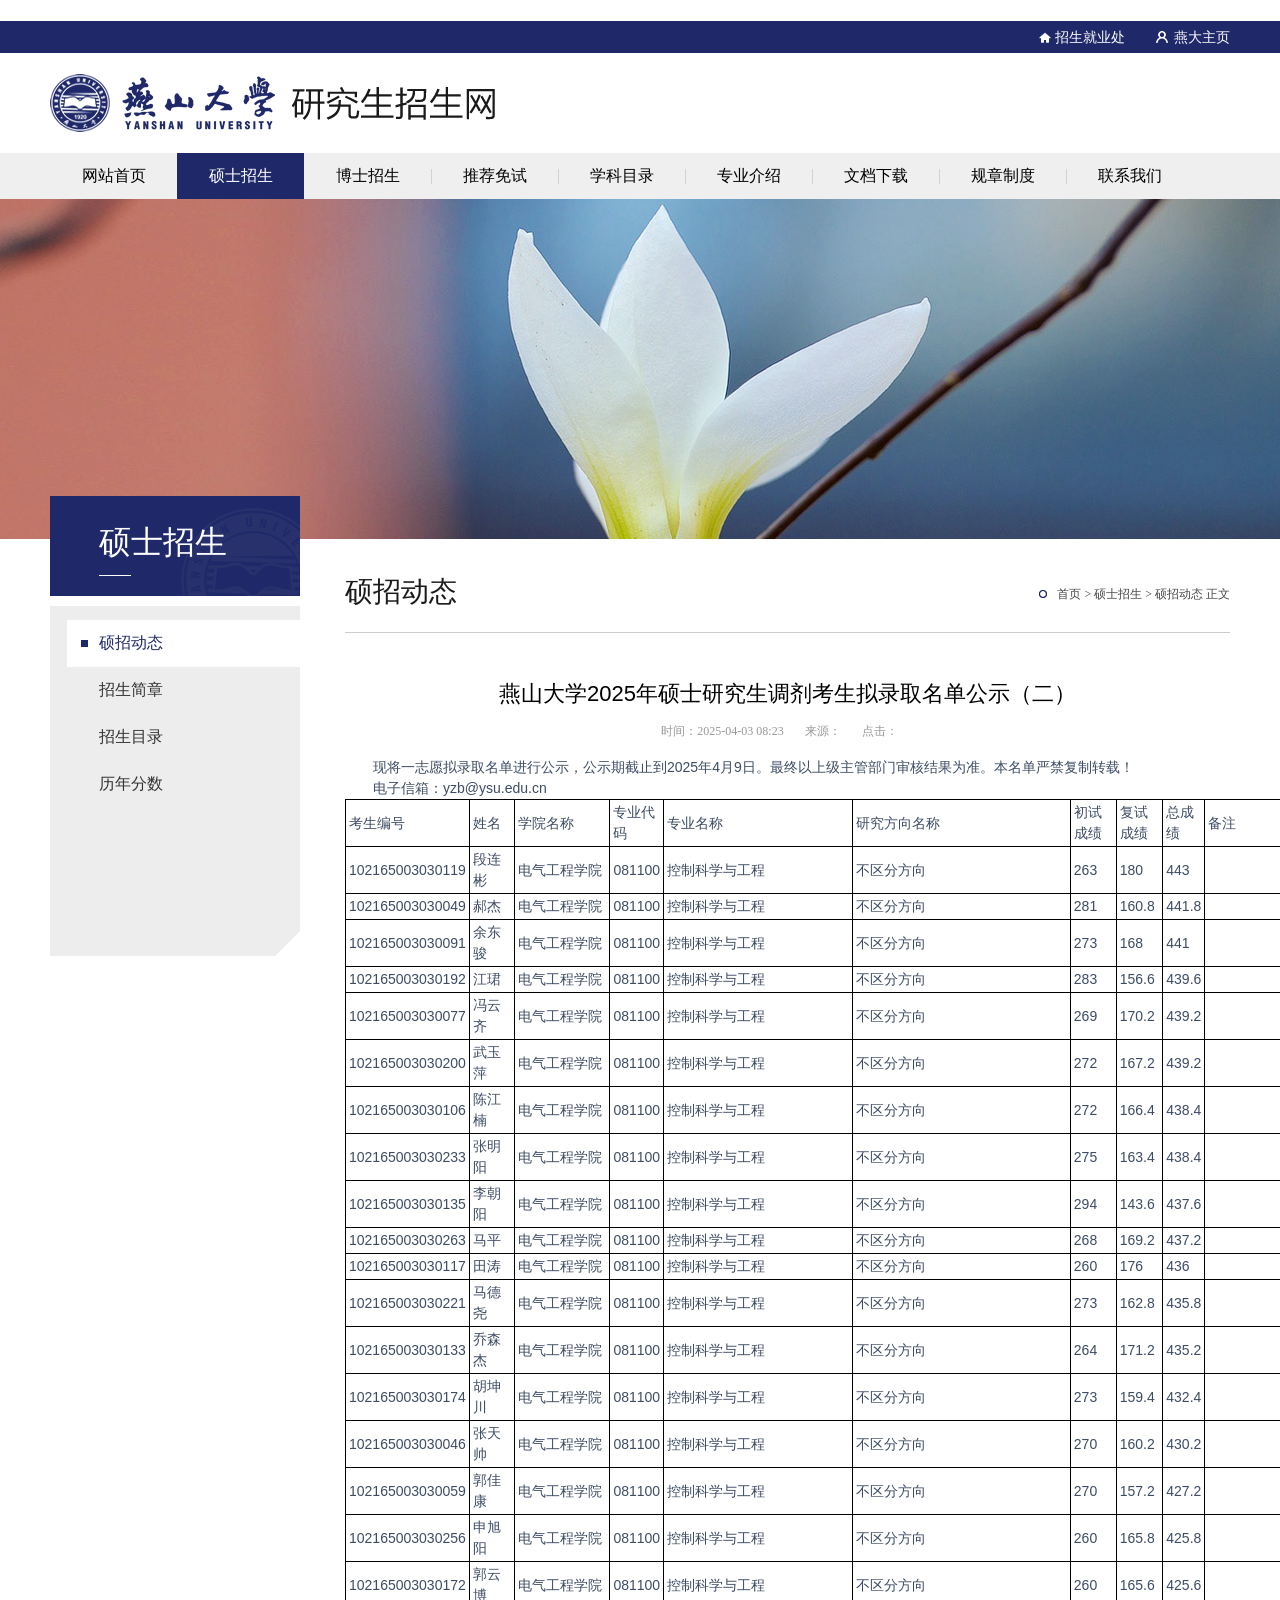
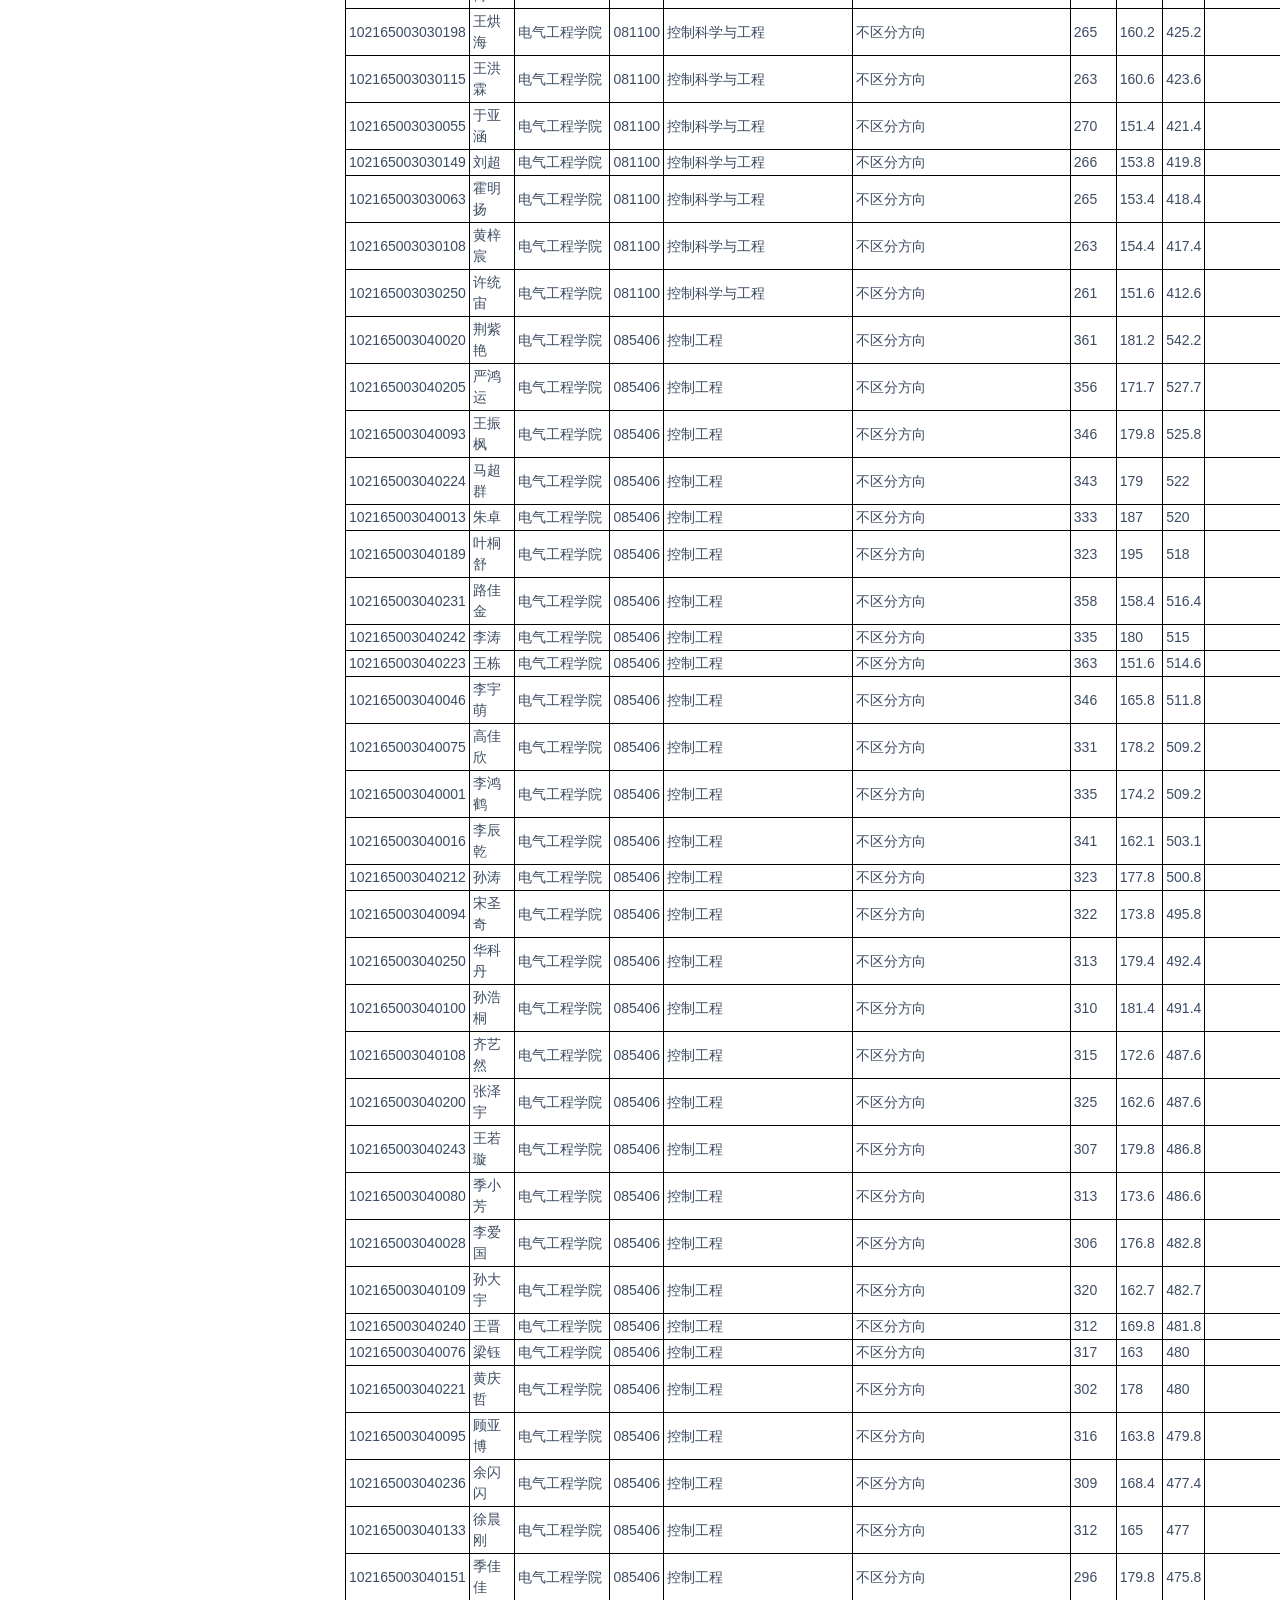
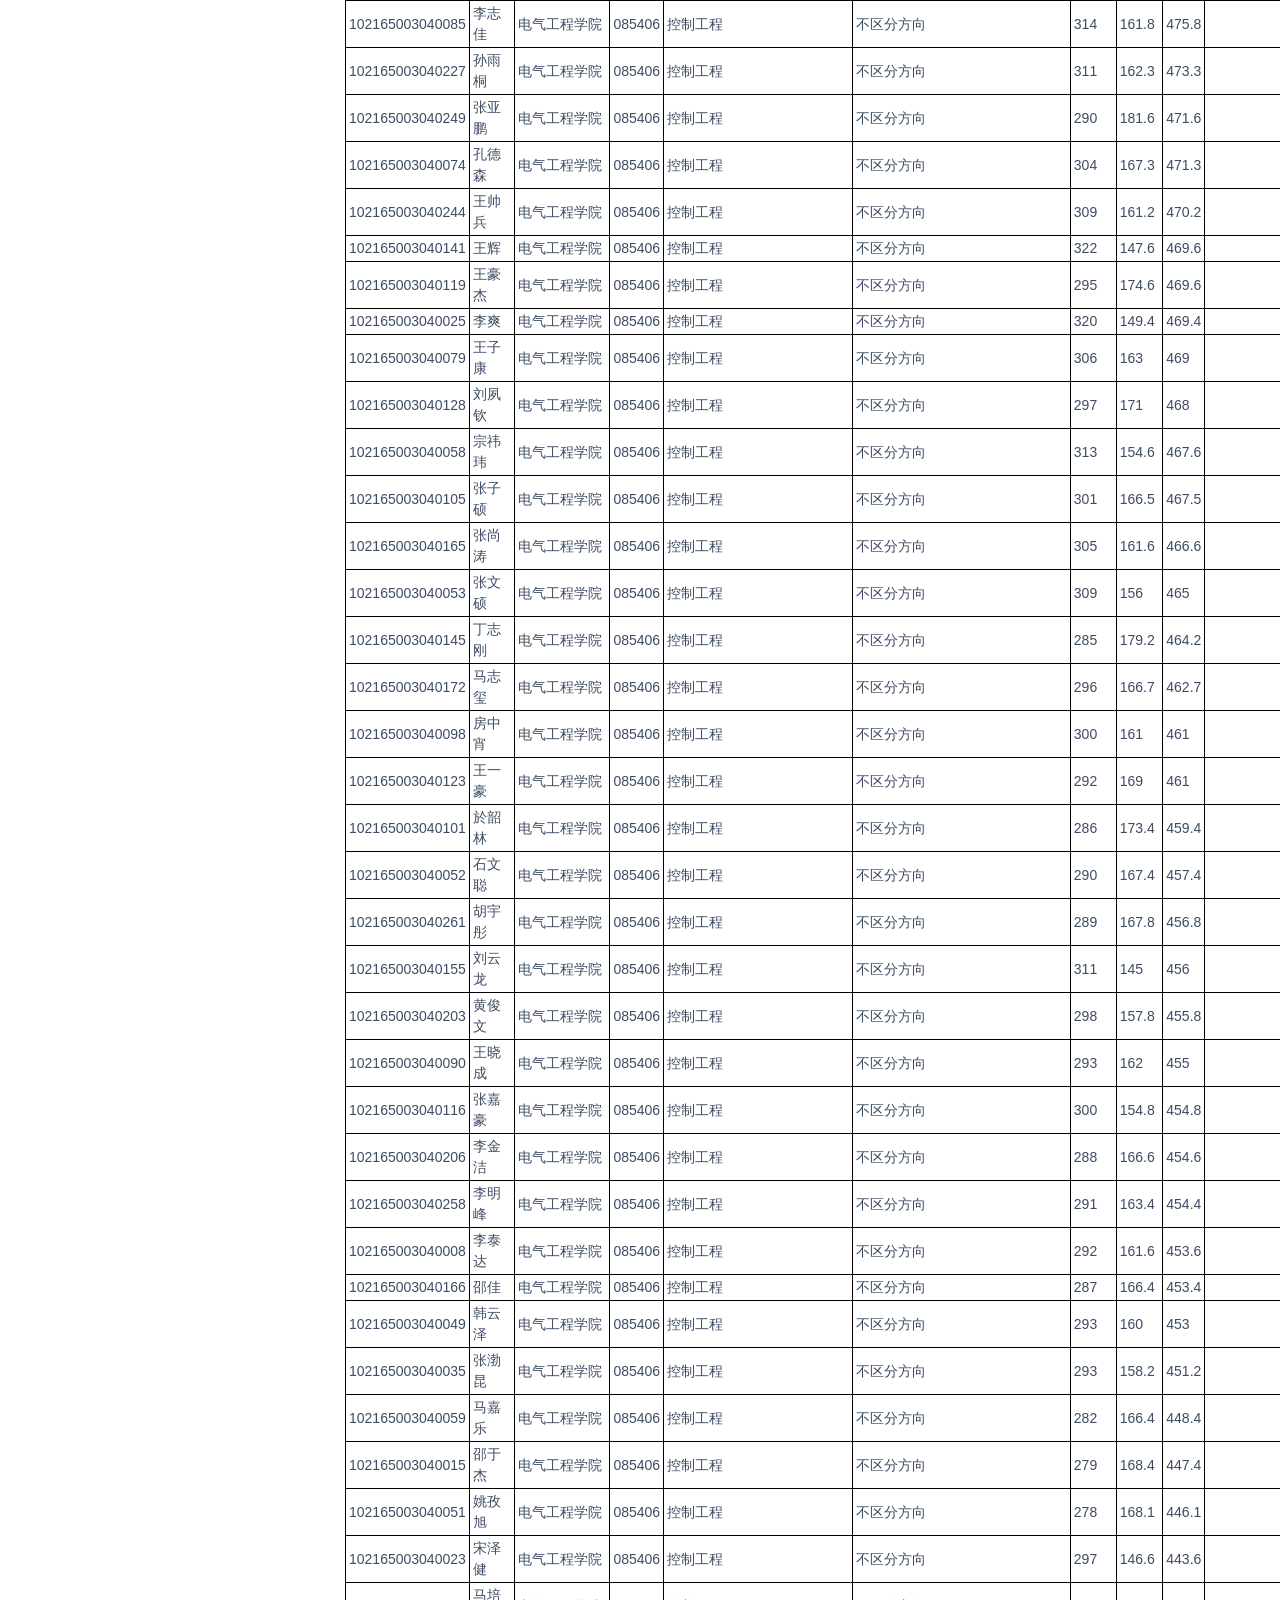
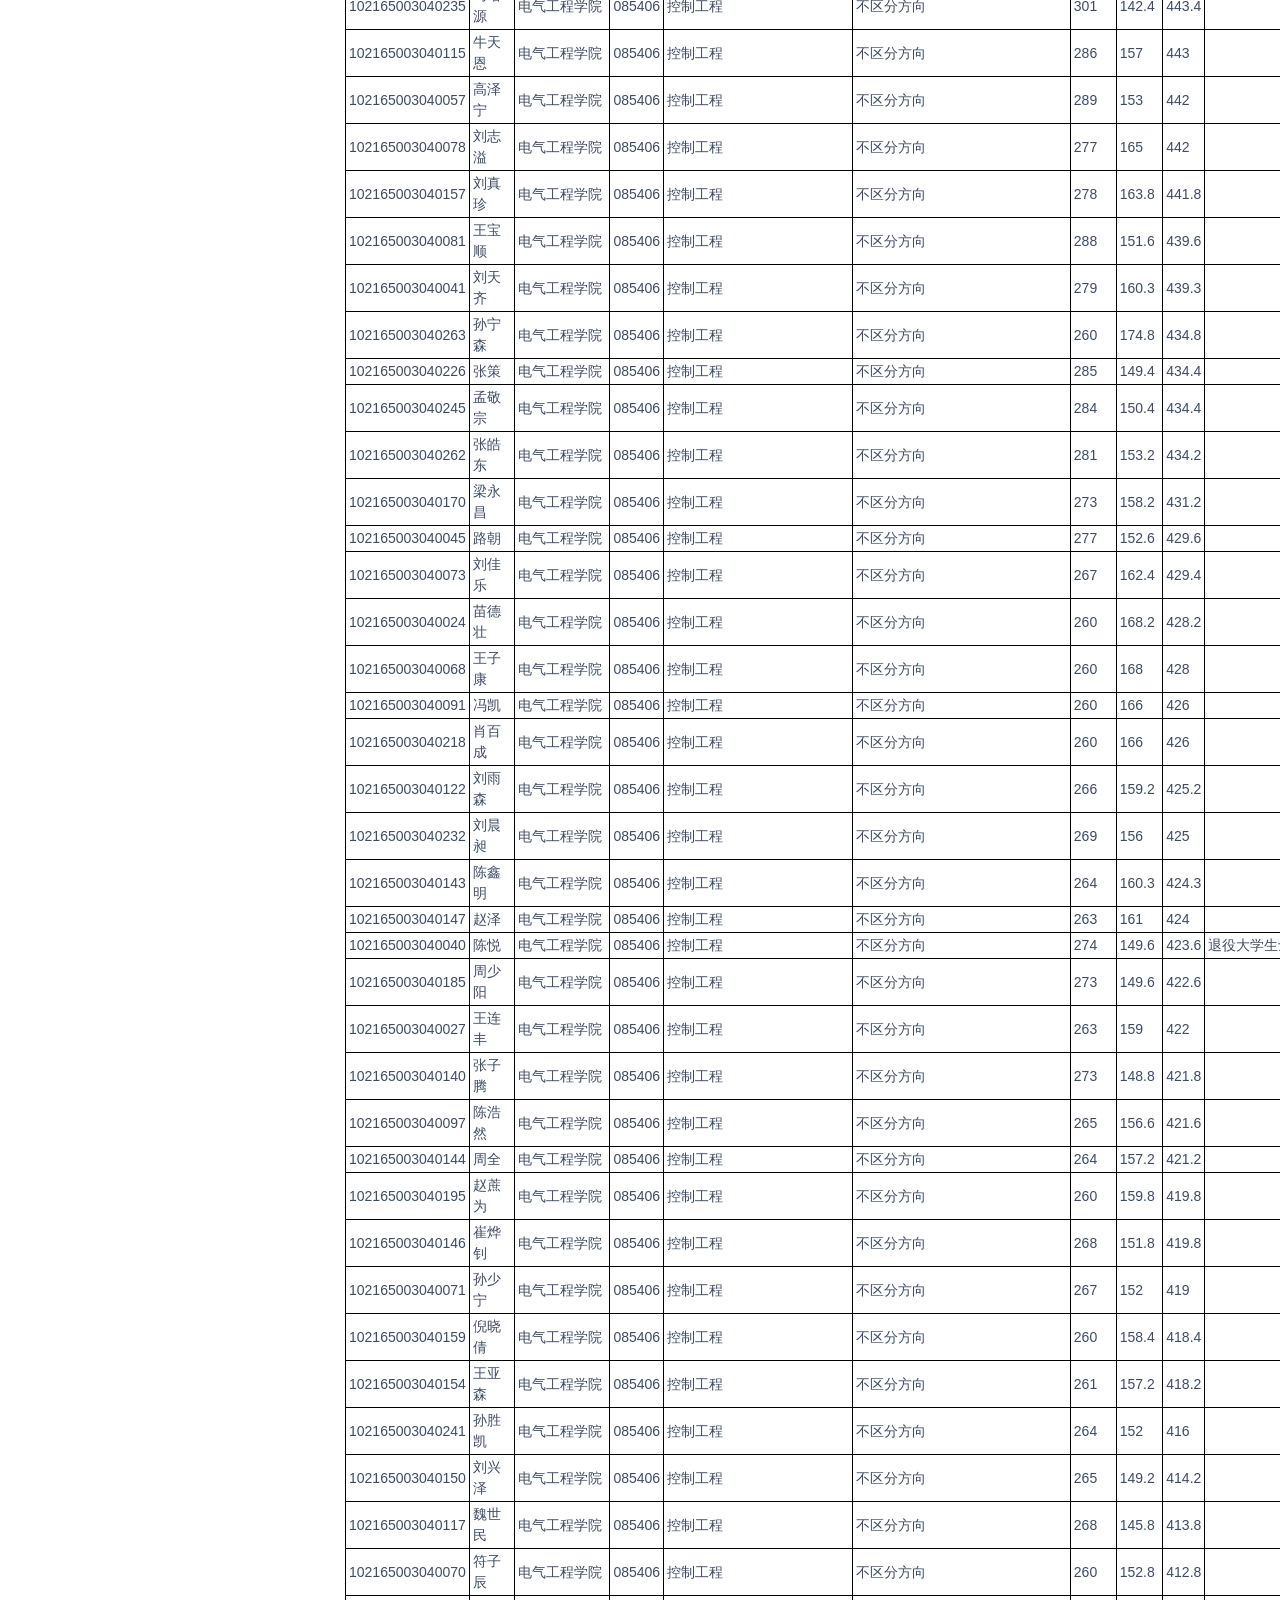
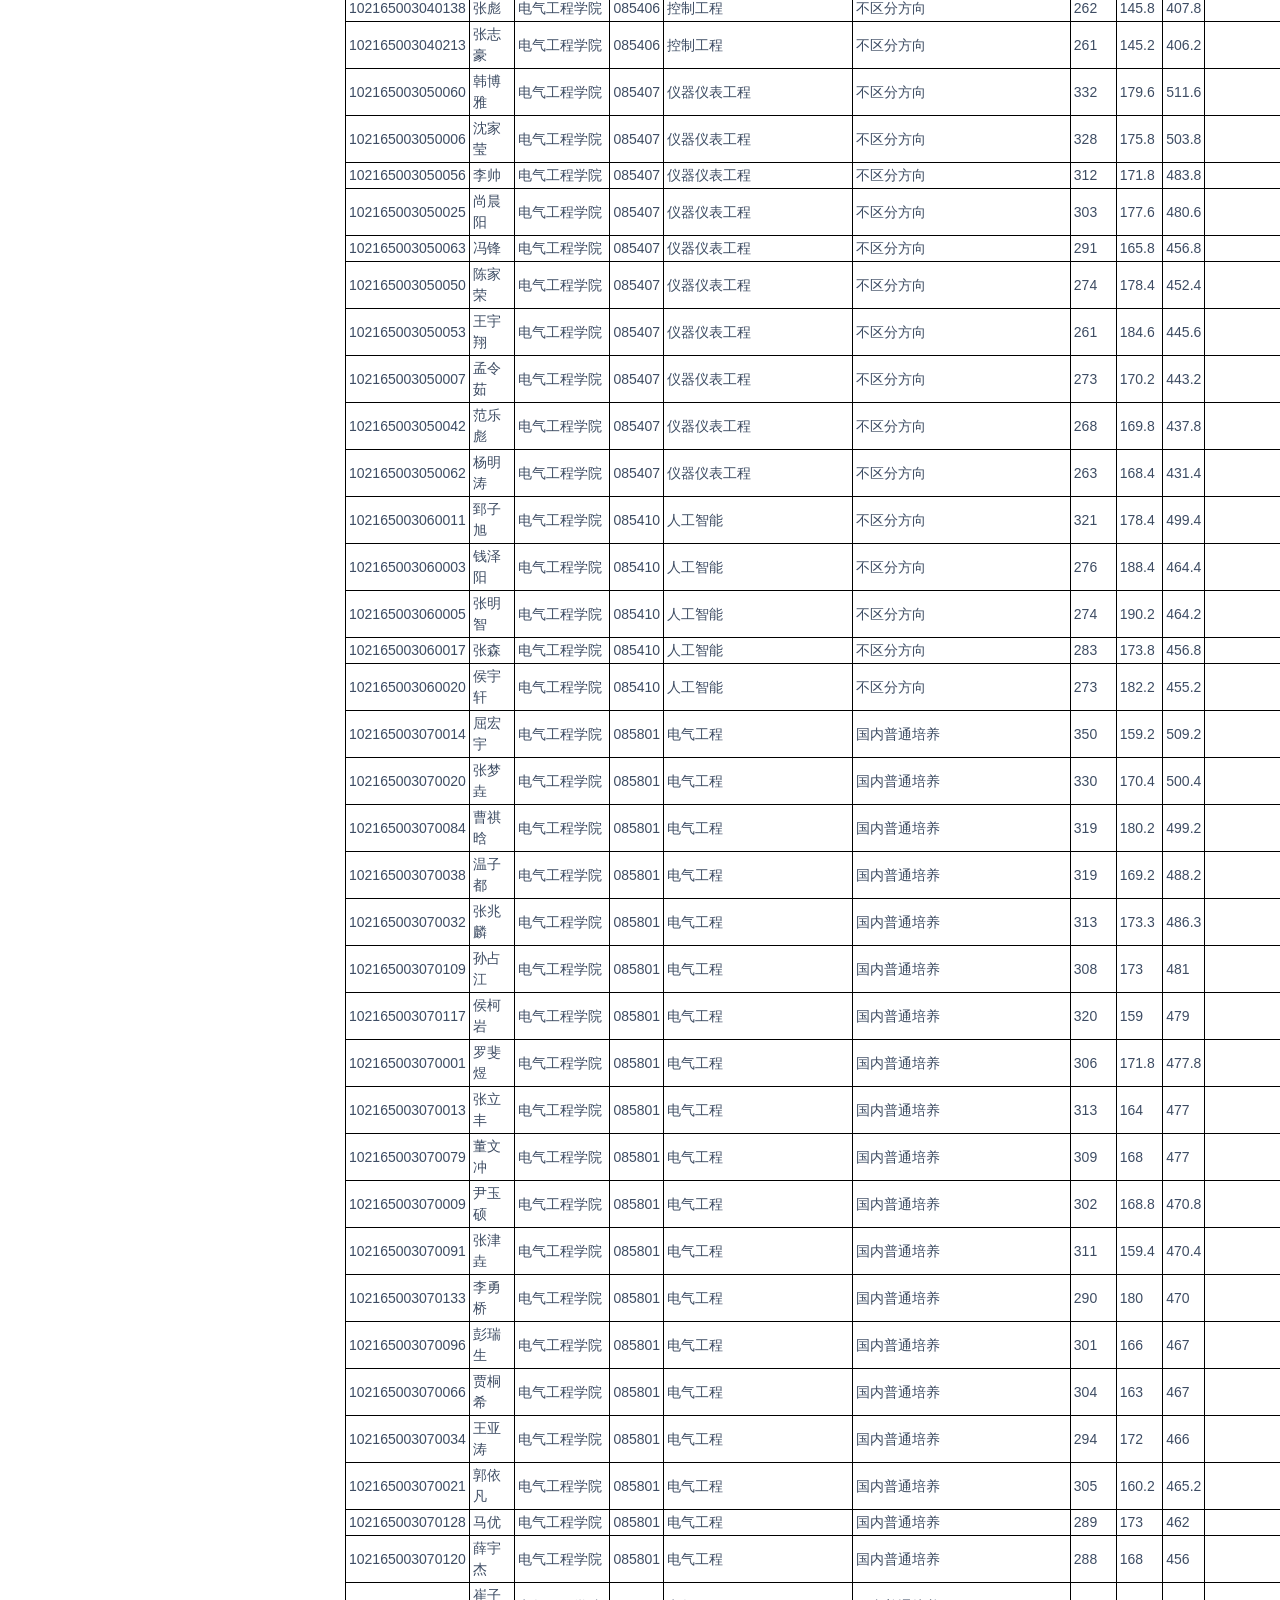
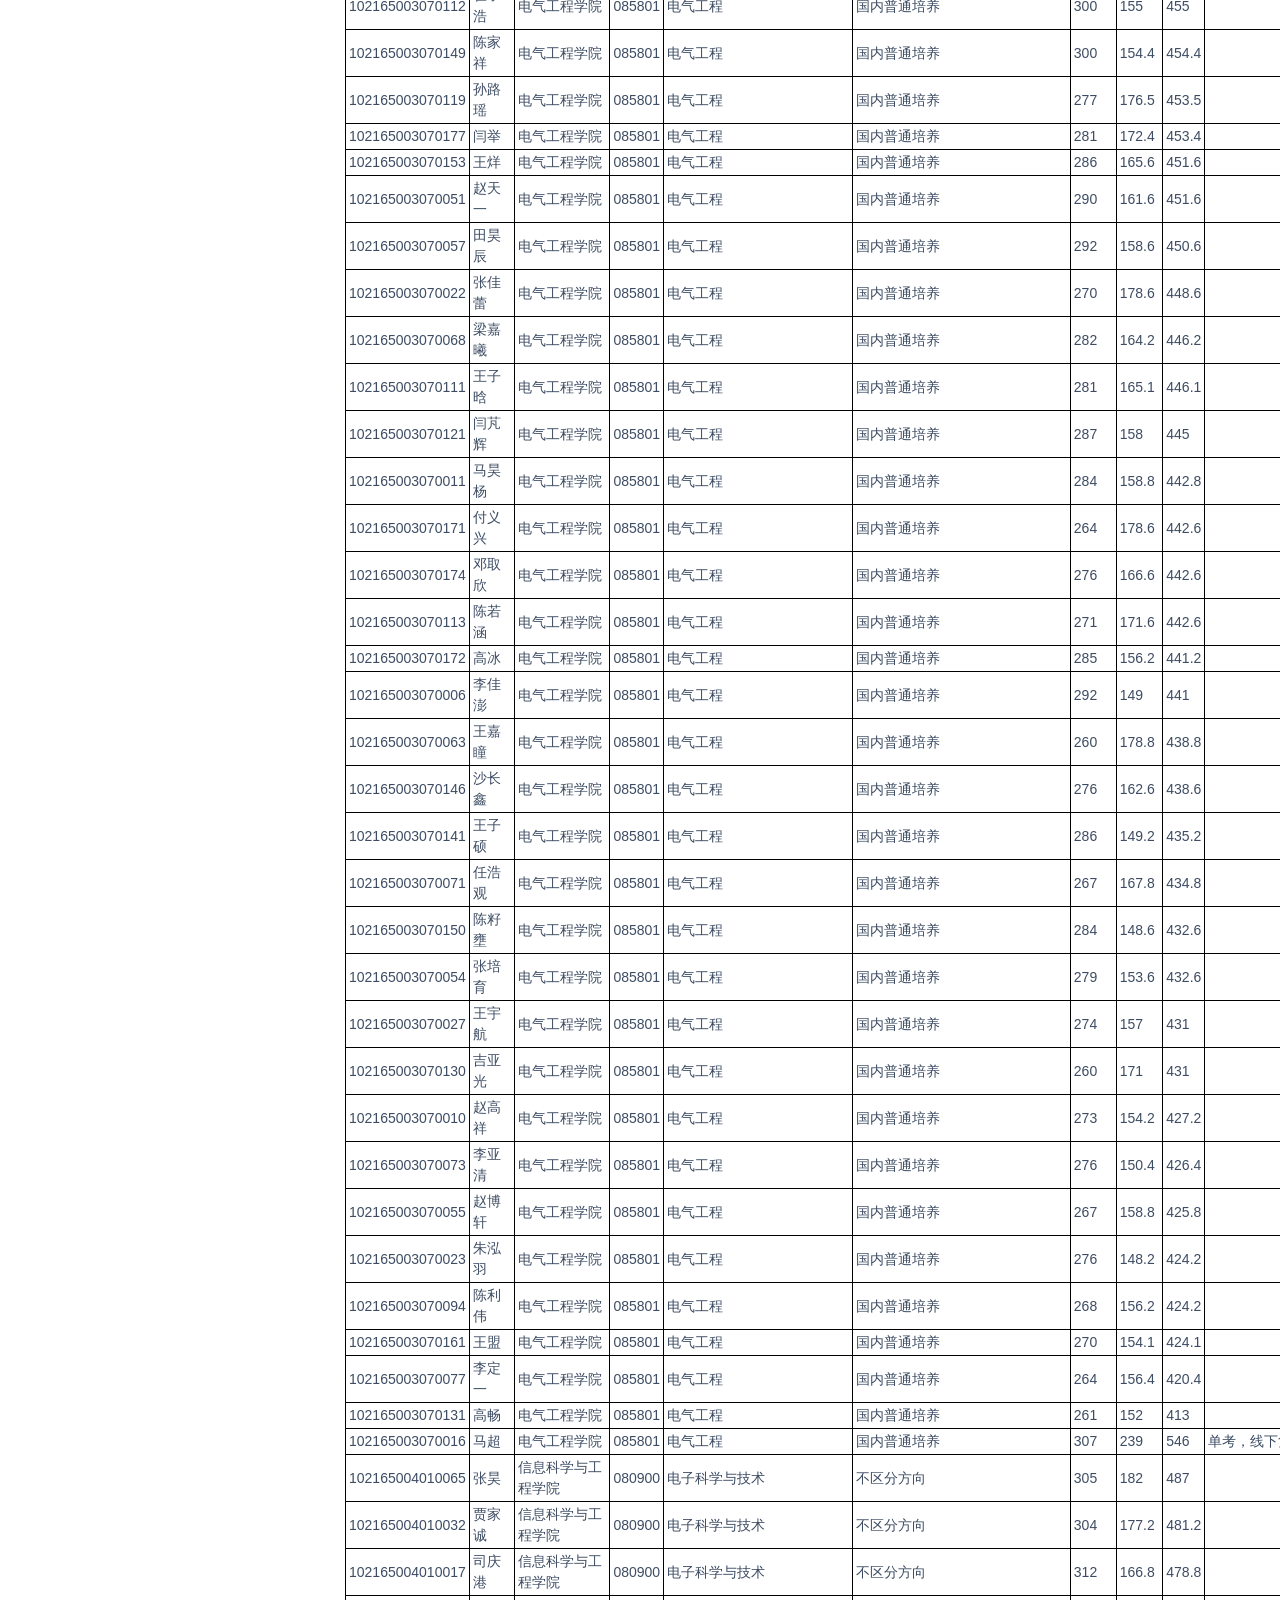
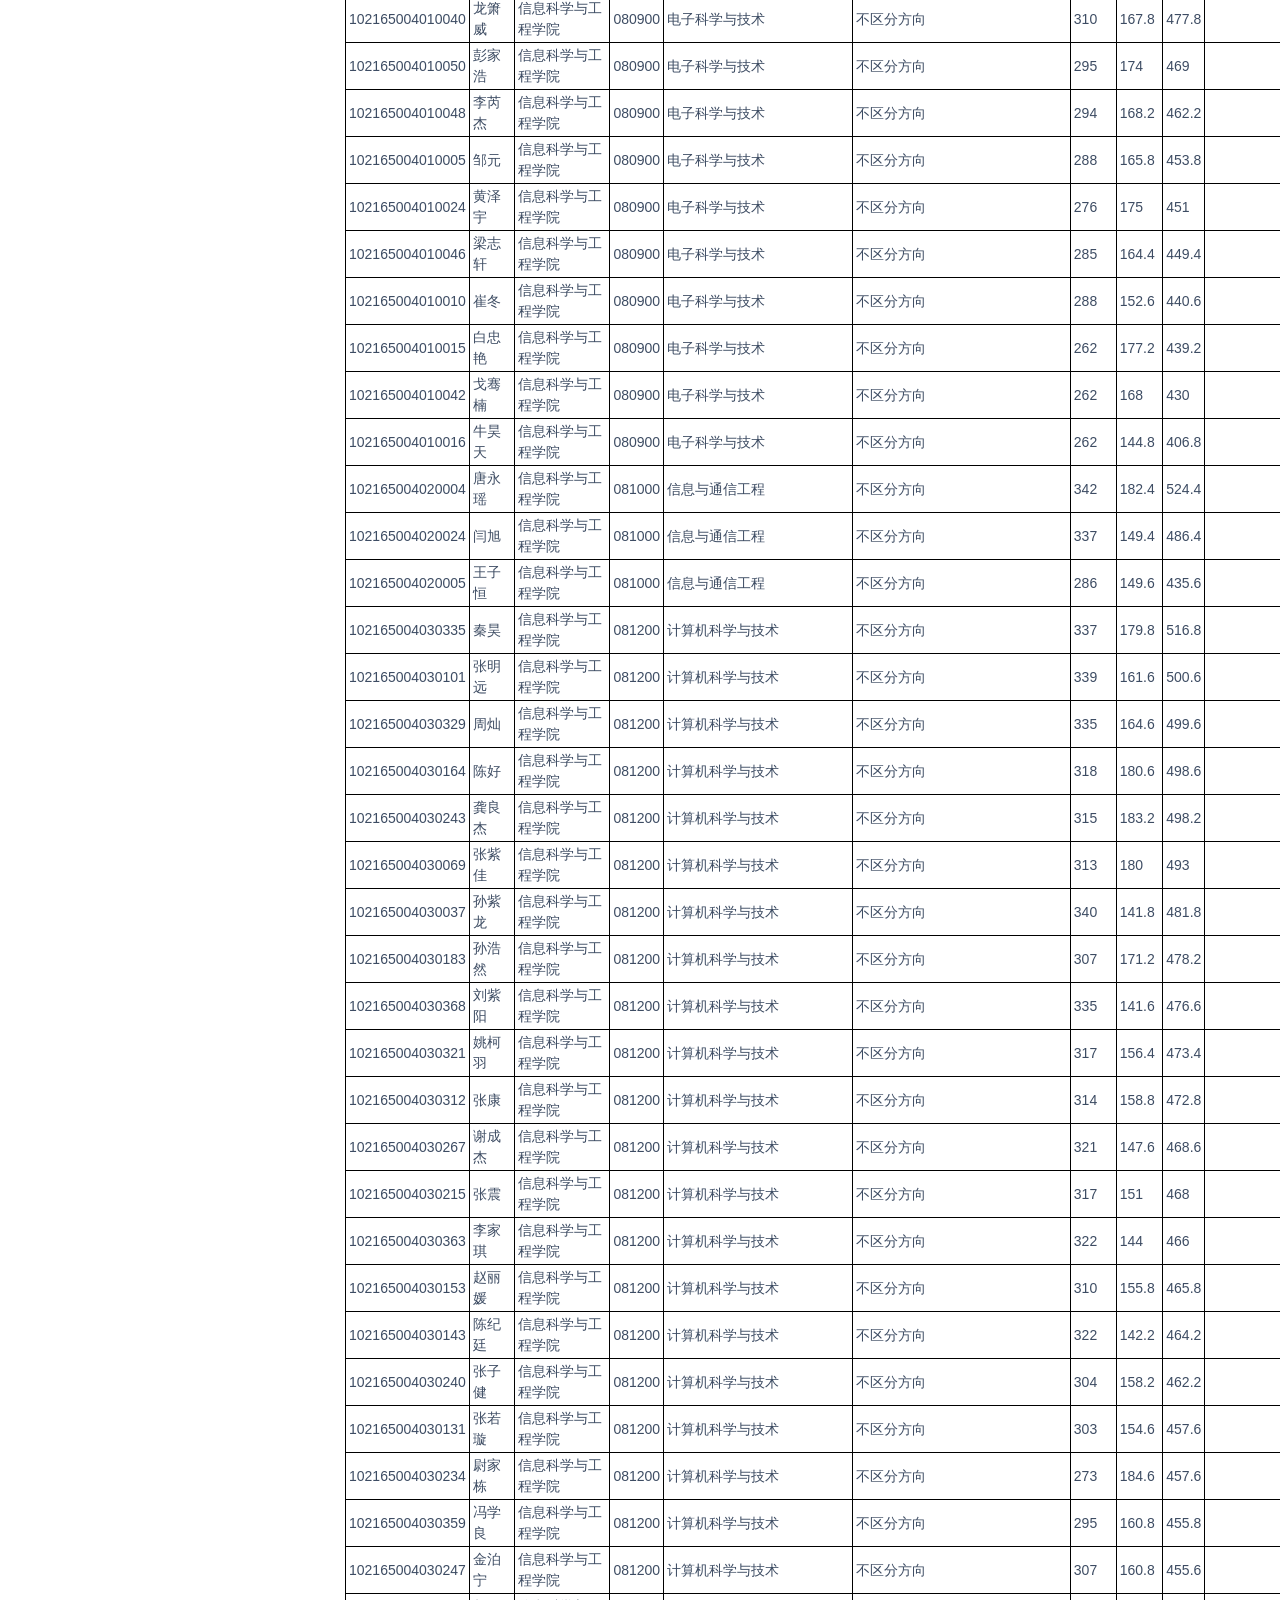
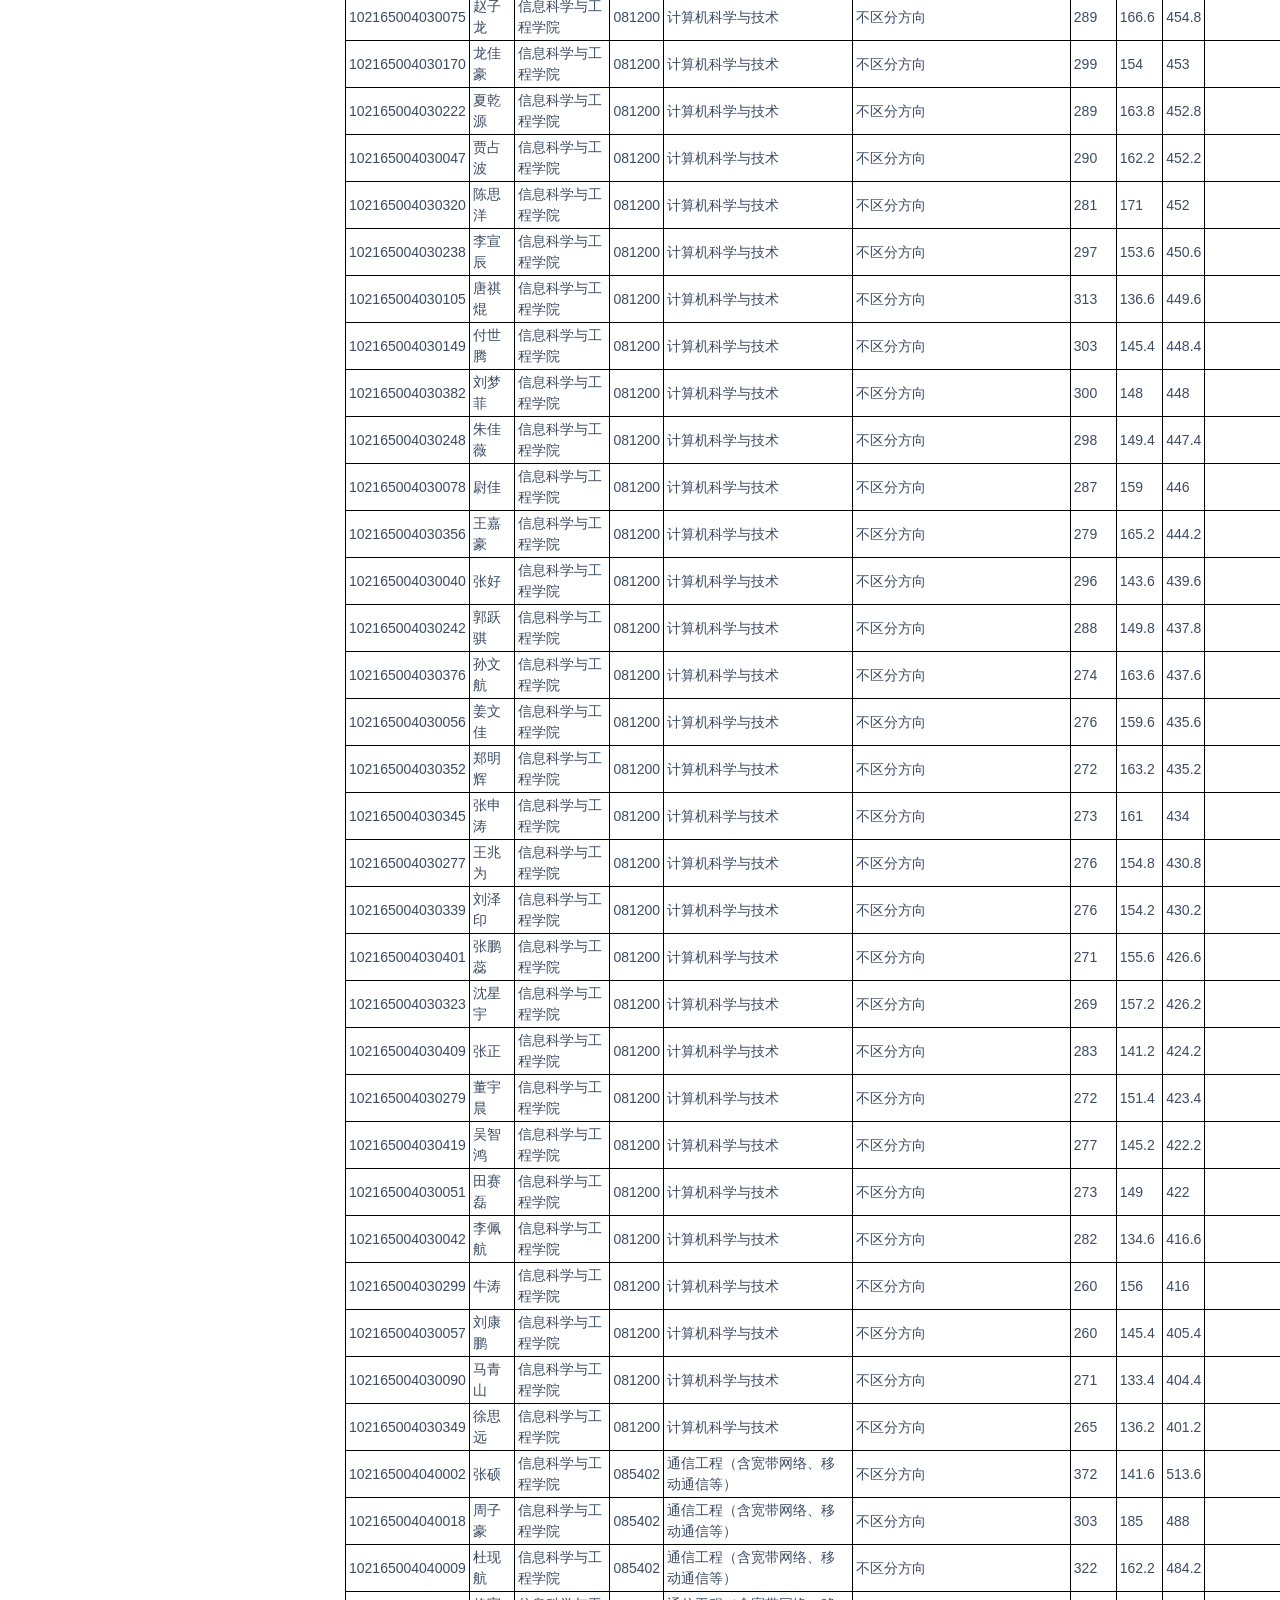
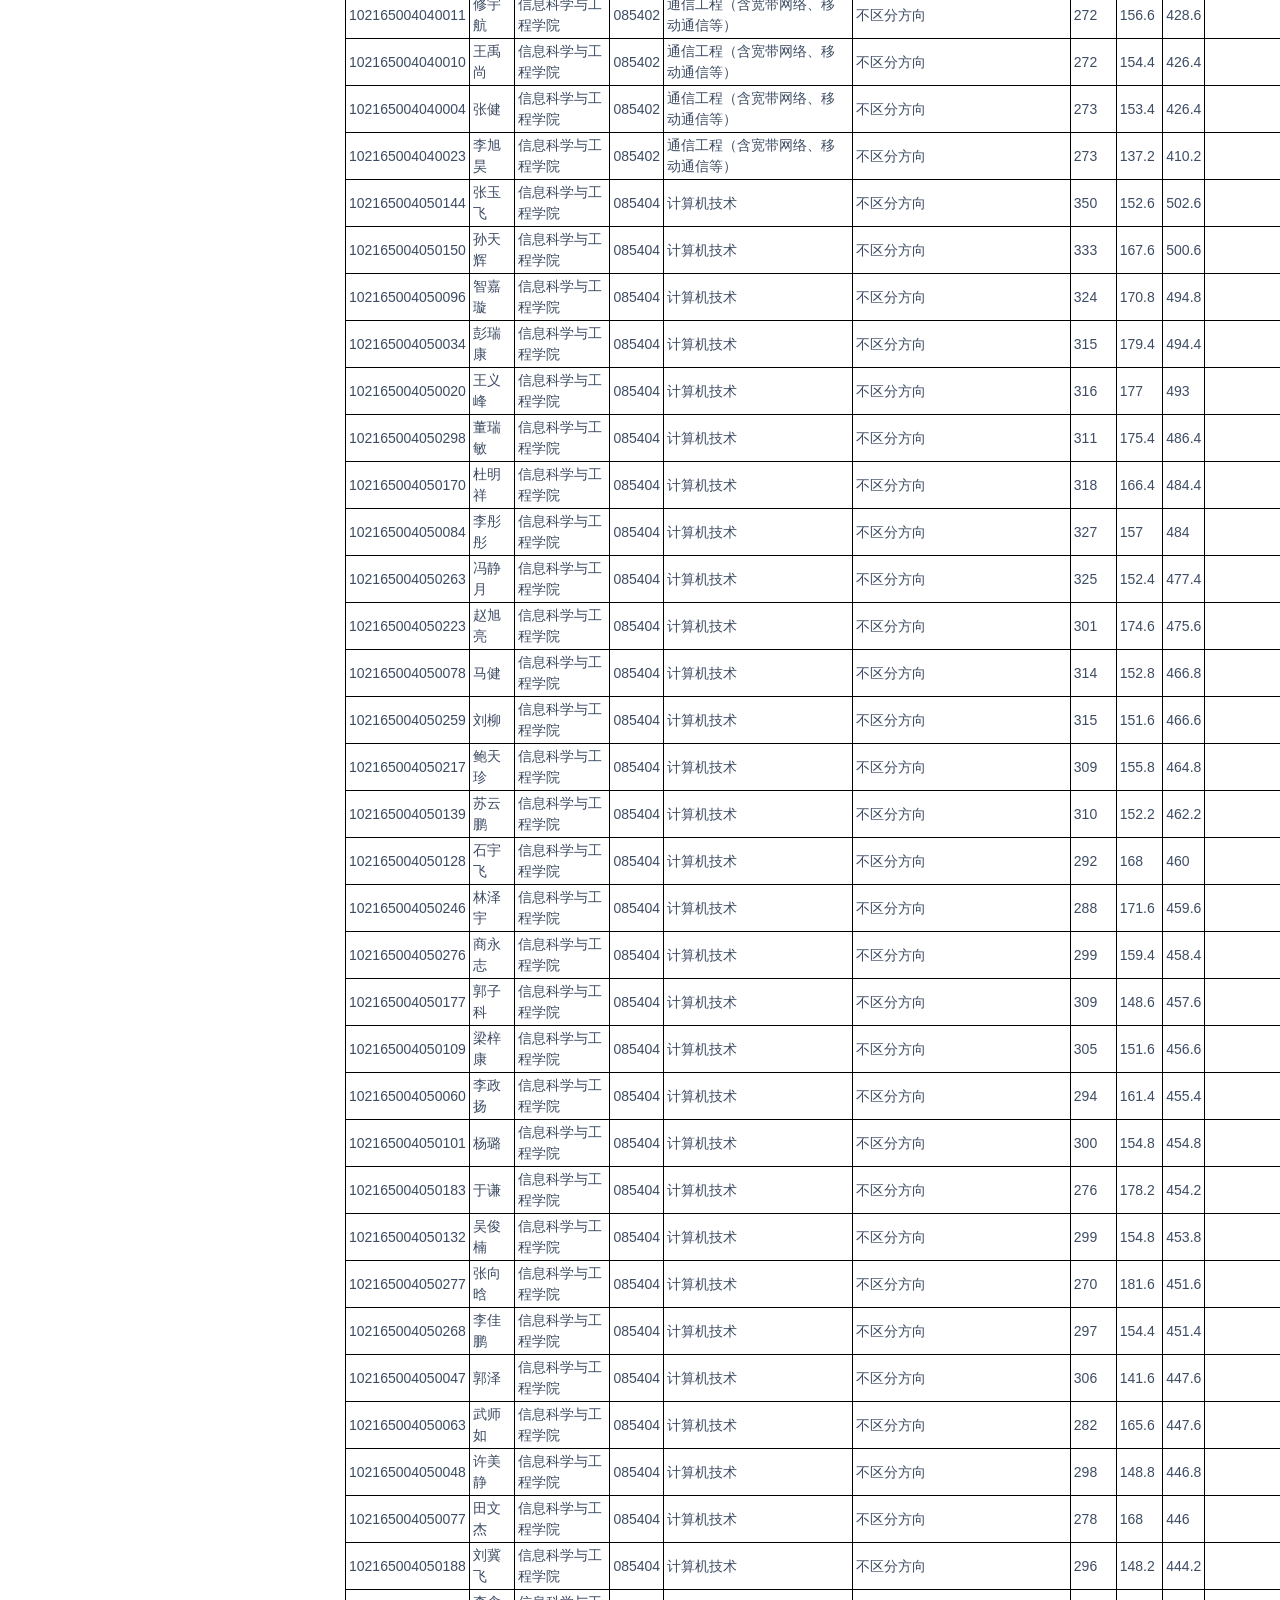
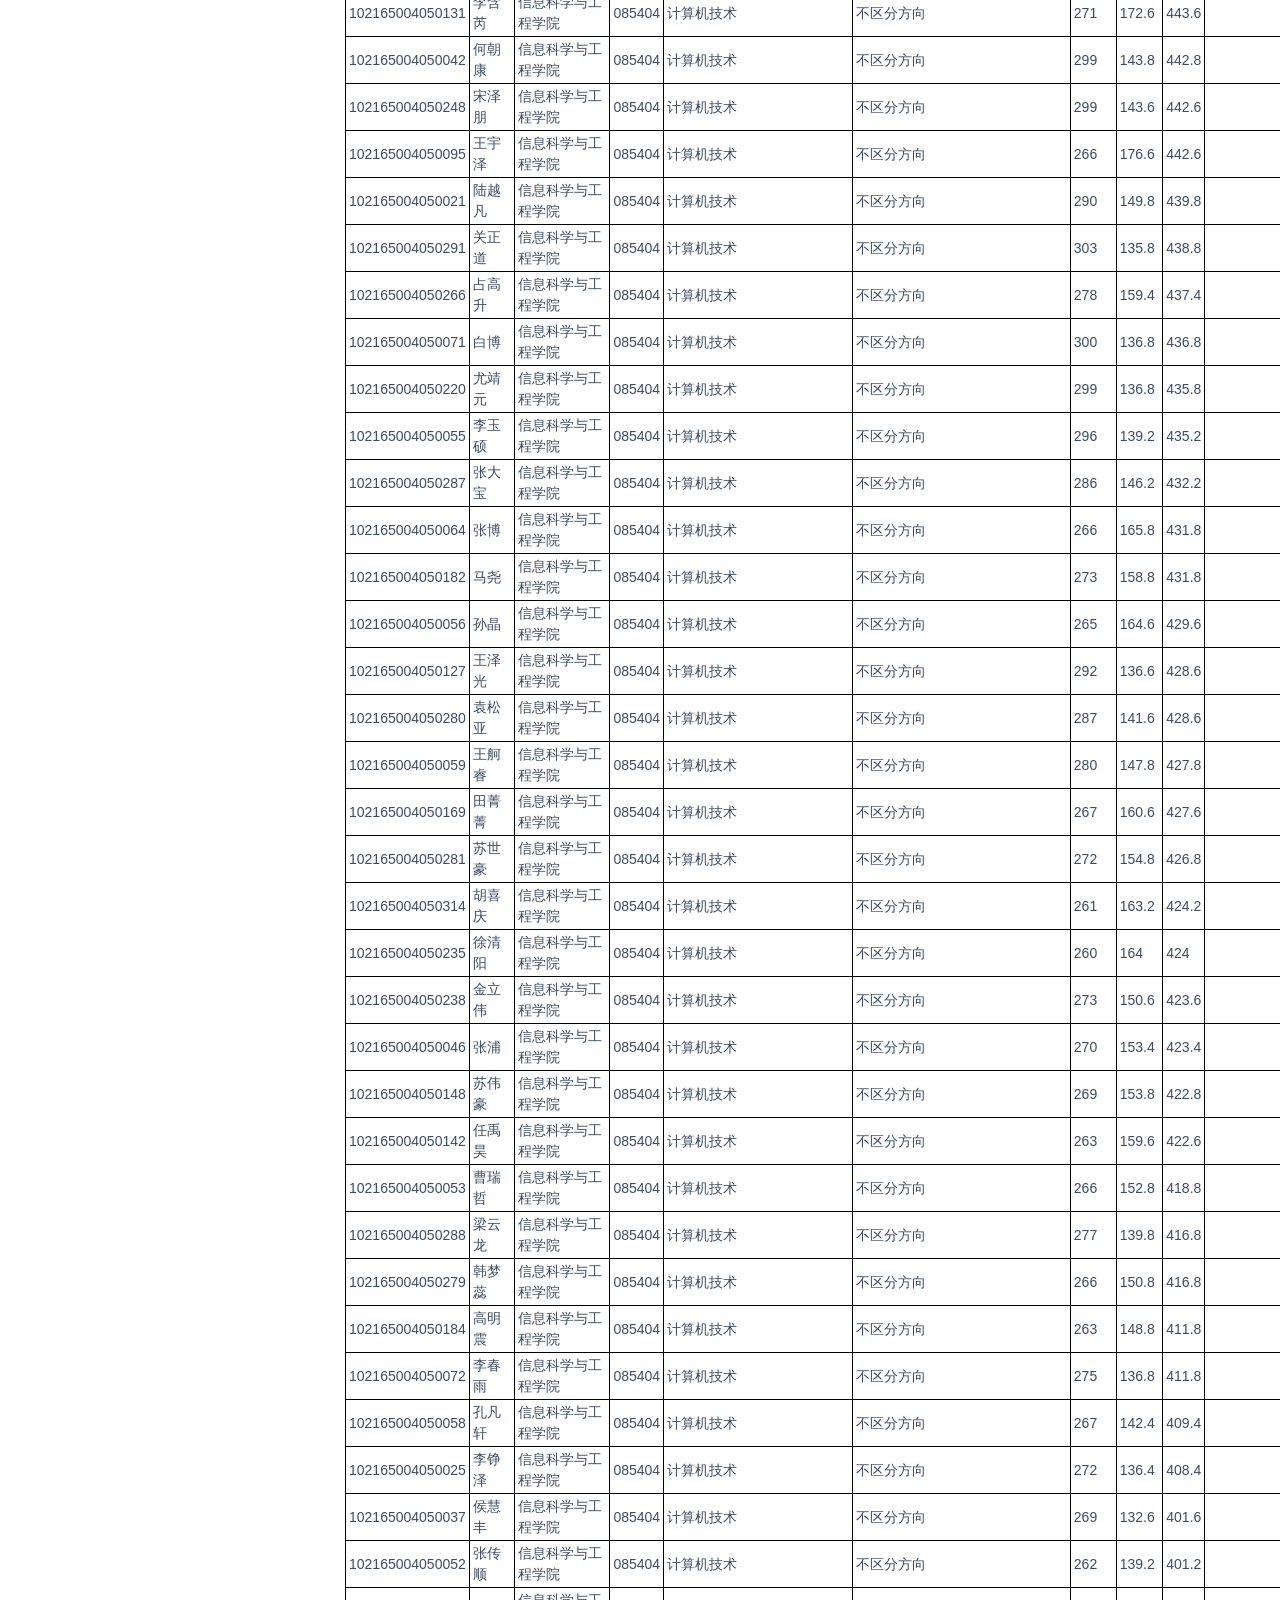
==== commit d7d69d74: "Add files via upload" ====
--- a/index.html
+++ b/index.html
@@ -298,7 +298,7 @@
                         <DIV class="m-text">
 <script language="javascript" src="static/js/dynclicks.js"></script><script language="javascript" src="static/js/newsvotedwr.js"></script><script language="javascript" src="static/js/engine.js"></script><script language="javascript" src="static/js/newscontent.js"></script><link rel="stylesheet" Content-type="text/css" href="static/css/format2.css"><script language="javascript" src="static/js/ajax.js"></script><form name="_newscontent_fromname"><script language="javascript" src="static/js/jquery-latest.min.js"></script>
 <div>
-   <h1 align="center">燕山大学2025年硕士研究生一志愿拟录取名单公示（二）</h1>
+   <h1 align="center">燕山大学2025年硕士研究生调剂考生拟录取名单公示（二）</h1>
    <DIV class="info">
    <SPAN class="date">时间：2025-04-03 08:23 </SPAN>
    <SPAN class="author">来源：</SPAN>
